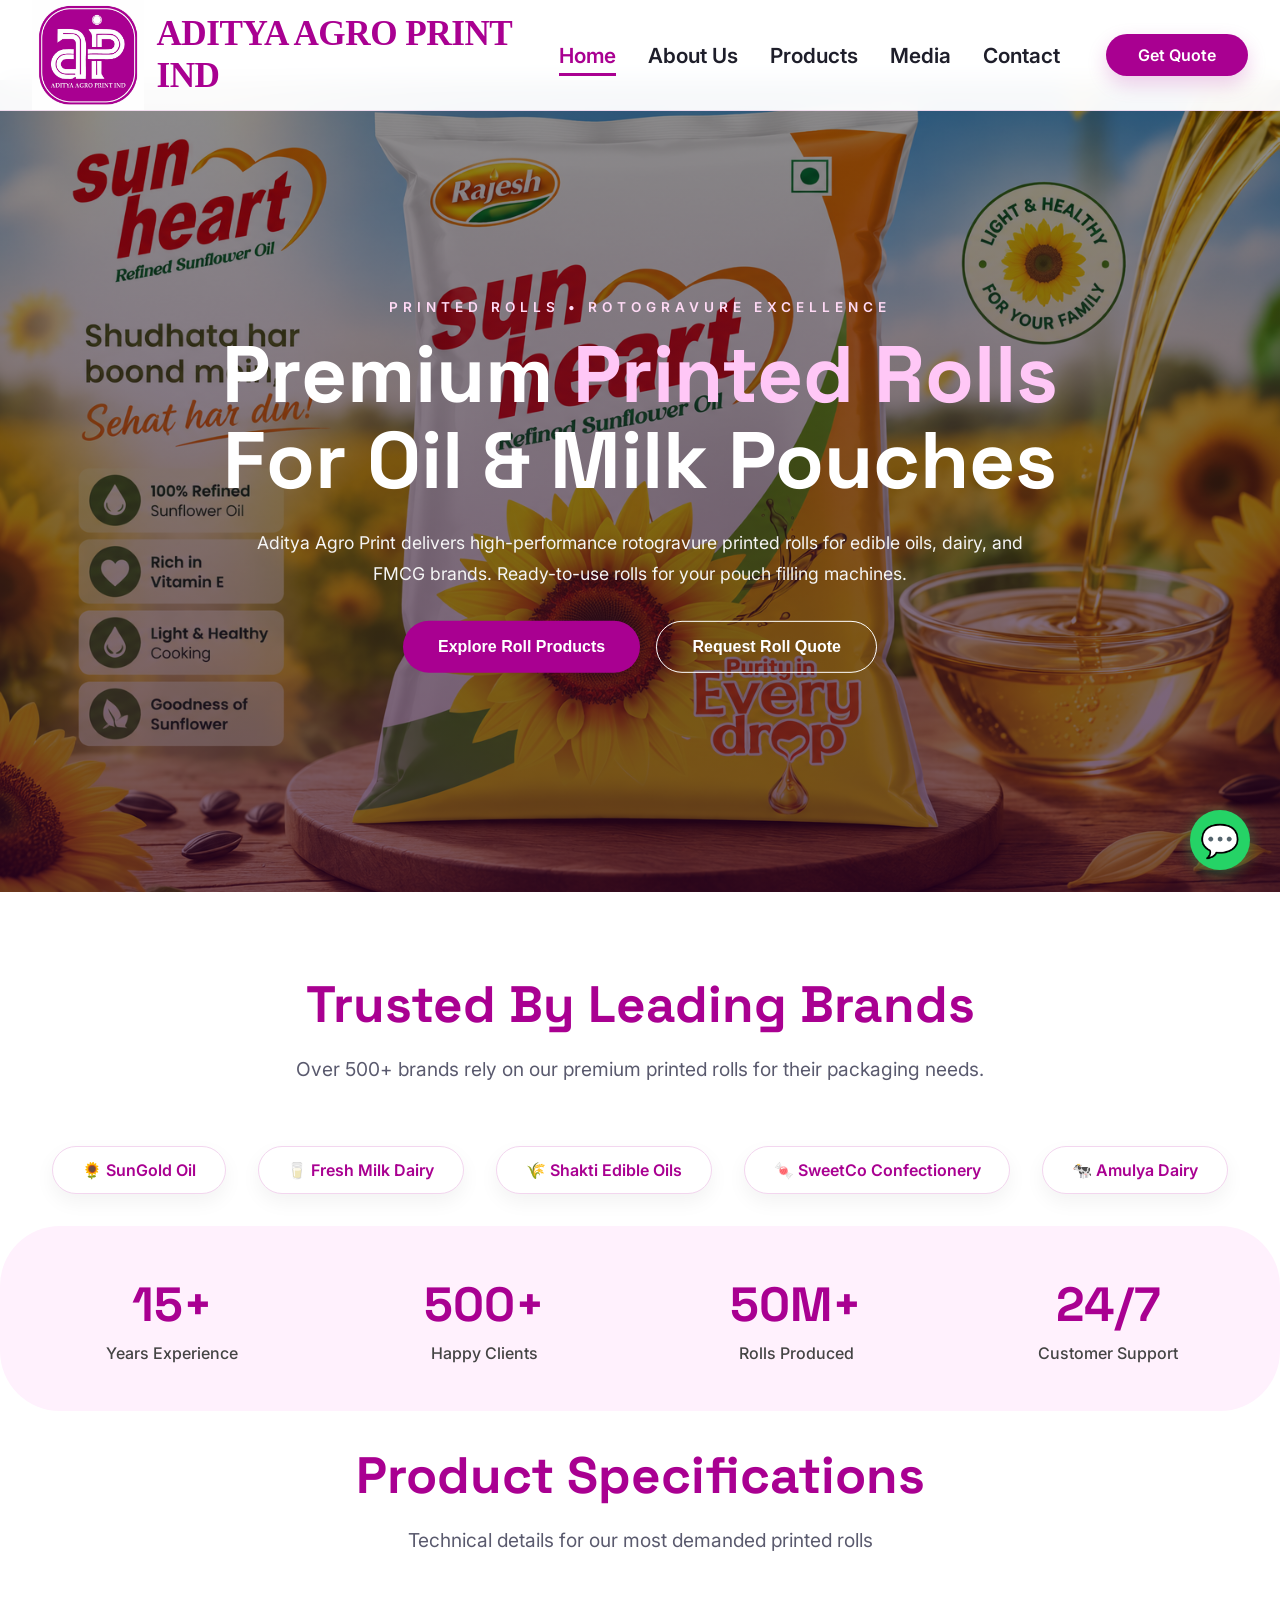
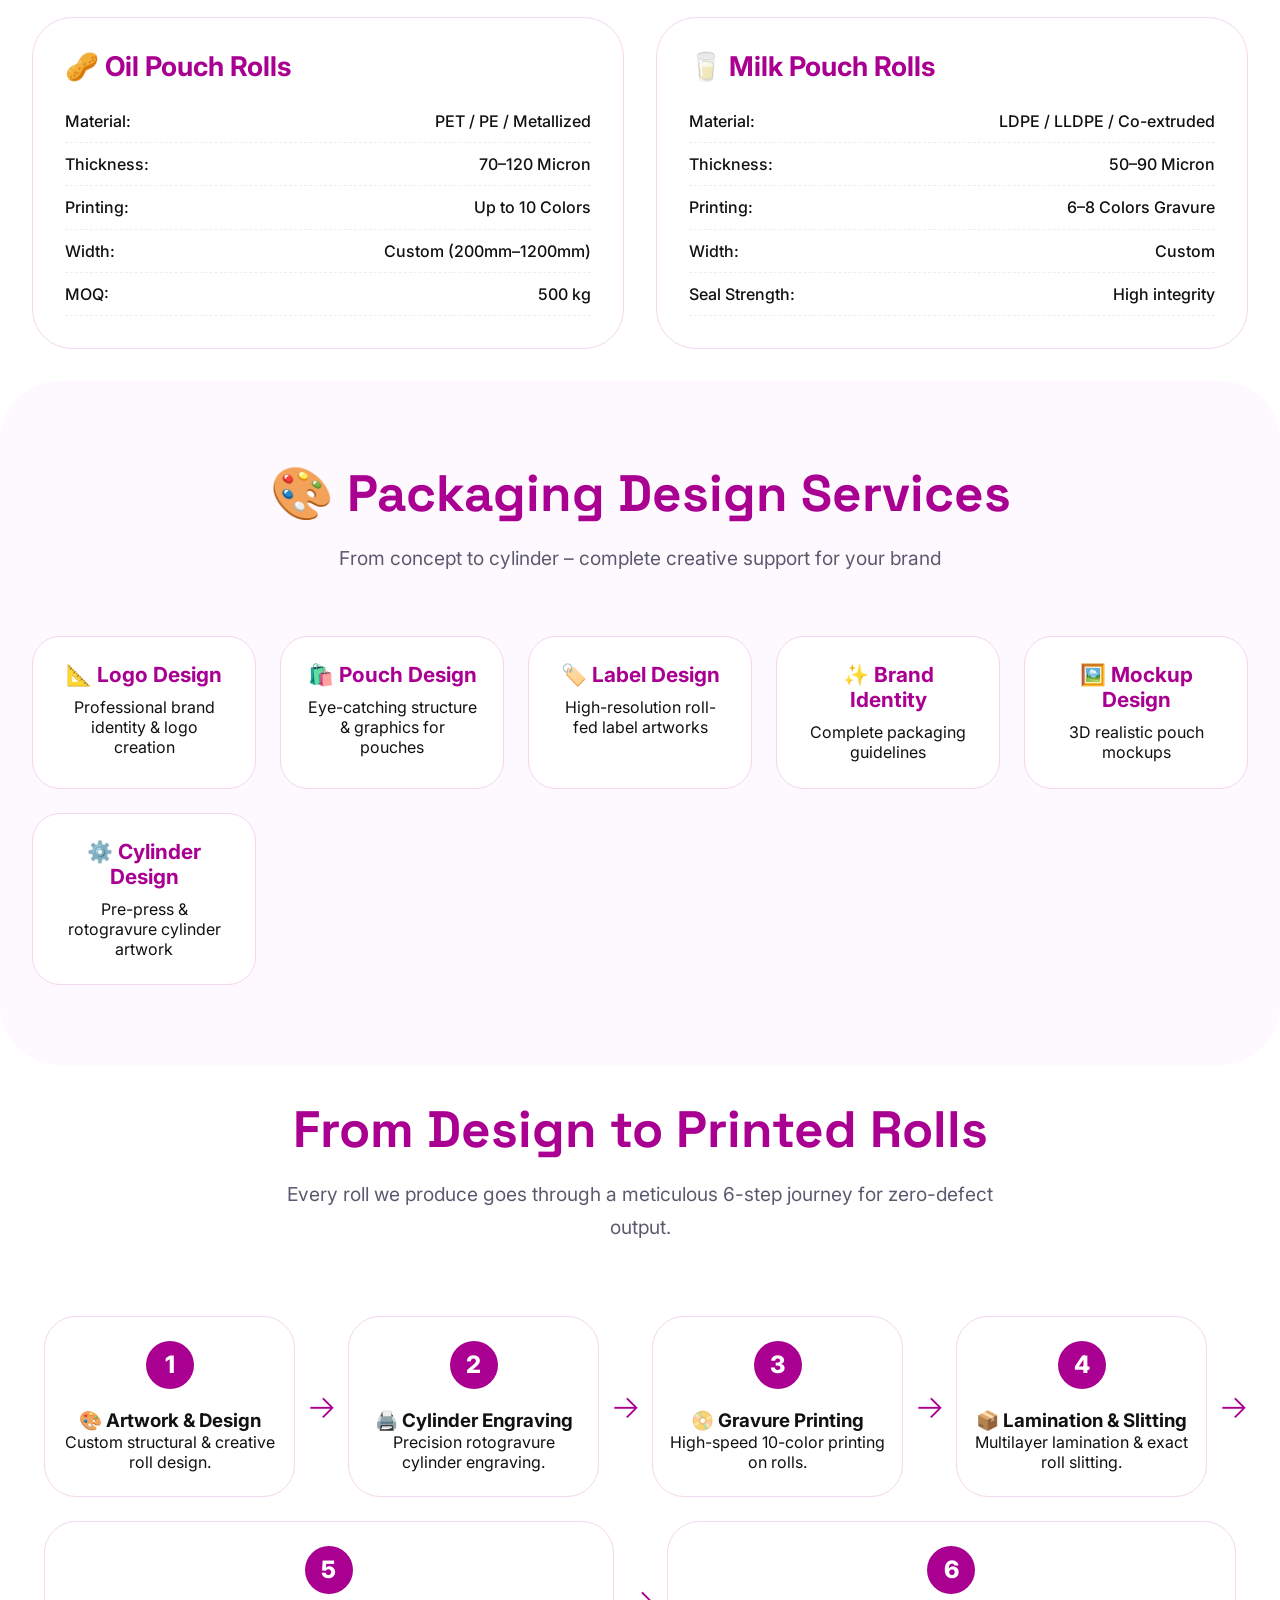
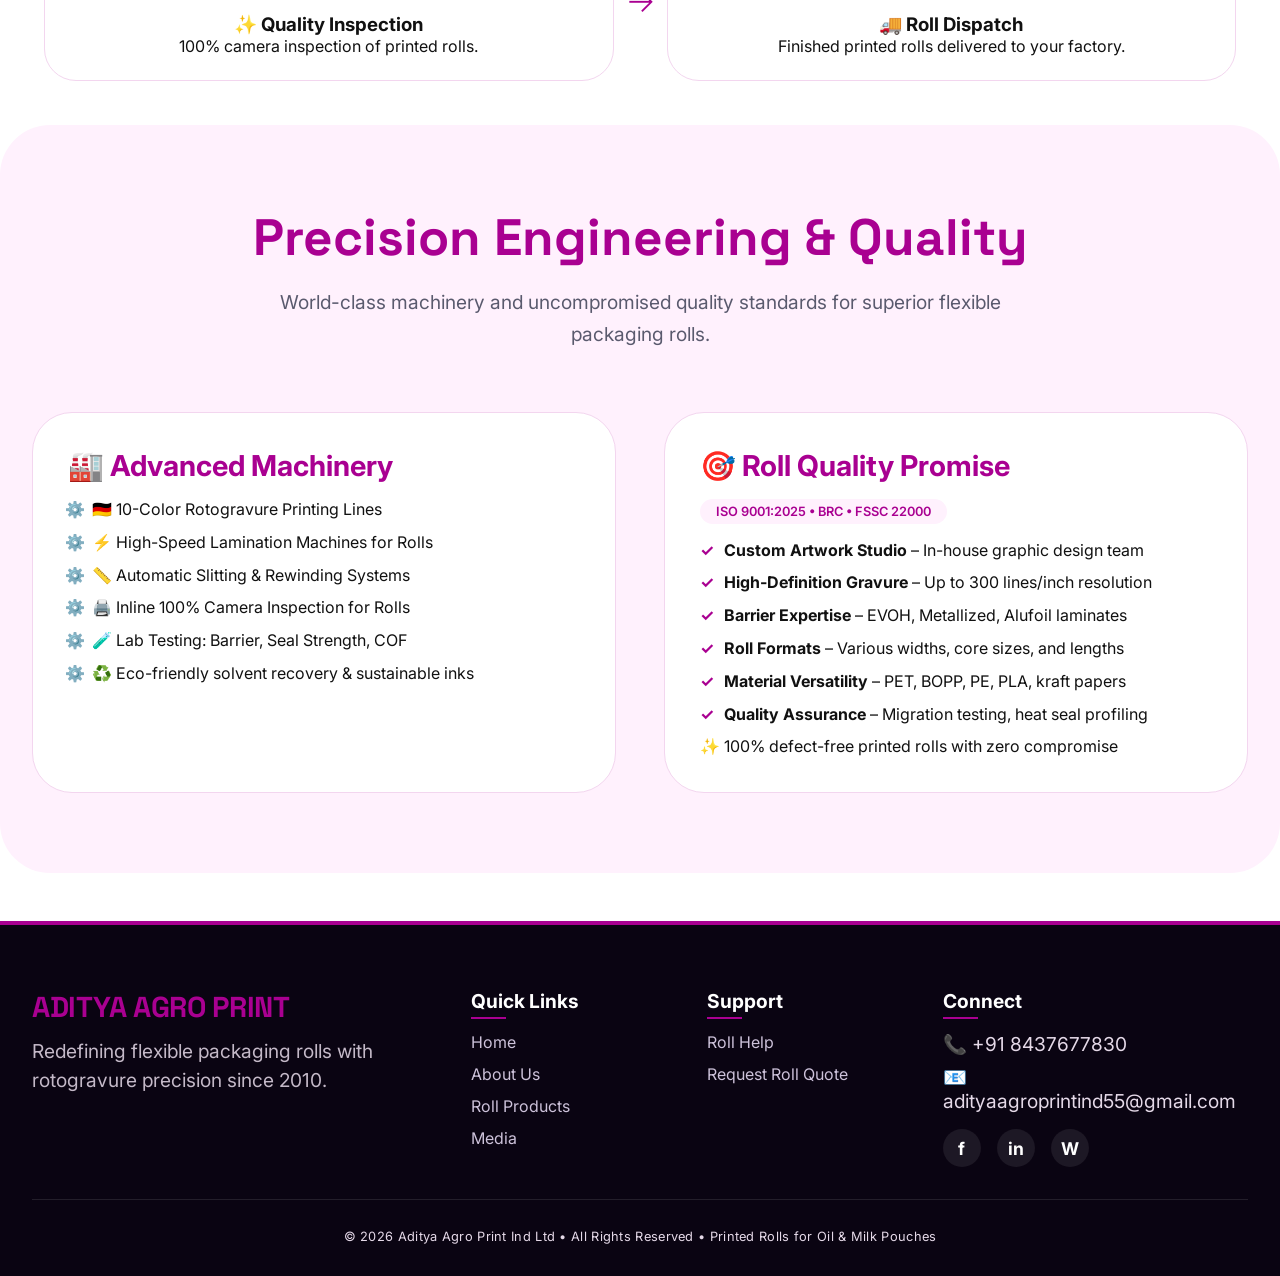
==== index.html @ 870d22ea "Add files via upload" ====
<!DOCTYPE html>
<html lang="en">

<head>
  <meta charset="UTF-8" />
  <meta name="viewport" content="width=device-width, initial-scale=1.0, viewport-fit=cover" />
  <meta name="description"
    content="Aditya Agro Print Ind Ltd – Premium rotogravure printed rolls for oil pouches, milk pouches, and FMCG packaging. ISO 9001:2025 certified." />
  <title>Aditya Agro Print Ind Ltd | Premium Flexible Packaging Rolls</title>

  <!-- Preconnect & Fonts -->
  <link rel="preconnect" href="https://fonts.googleapis.com" />
  <link rel="preconnect" href="https://fonts.gstatic.com" crossorigin />
  <link
    href="https://fonts.googleapis.com/css2?family=Inter:opsz,wght@14..32,300..700&family=Space+Grotesk:wght@400;500;600;700&family=Libre+Baskerville:ital@0;1&display=swap"
    rel="stylesheet" />
  <link rel="stylesheet" href="css/styles.css">
</head>

<body>
  <a href="#main-content" class="skip-link">Skip to main content</a>
   <!-- WhatsApp Floating Button -->
   <a href="https://wa.me/918437677830?text=Hello%20Aditya%20Agro%20Print%2C%20I%27m%20interested%20in%20your%20premium%20printed%20rolls.%20Please%20share%20more%20details."
   class="whatsapp-float" target="_blank" rel="noopener noreferrer" aria-label="Chat with us on WhatsApp">
   💬
    </a>

  <nav class="navbar">
    <div class="container nav-wrapper">
      <a href="#home" class="logo-wrapper" id="homeLogoBtn">
        <img class="logo-img" src="images/logo.jpeg" alt="Aditya Agro Print Logo"
          onerror="this.src='https://placehold.co/90x90?text=AAPI'">
        <span class="logo-text">ADITYA AGRO PRINT <br> IND</span>
      </a>
      <div class="nav-links" id="navLinks">
        <a href="#" data-page="home" class="nav-link-btn">Home</a>
        <a href="#" data-page="about" class="nav-link-btn">About Us</a>
        <a href="#" data-page="products" class="nav-link-btn">Products</a>
        <a href="#" data-page="media" class="nav-link-btn">Media</a>
        <a href="#" data-page="contact" class="nav-link-btn">Contact</a>
      </div>
      <a href="#" data-page="contact" class="nav-btn" id="contactNavBtn">Get Quote</a>
      <button class="menu-toggle" id="menuToggle" aria-label="Menu">☰</button>
    </div>
  </nav>

  <main id="main-content">
    <!-- HOME PAGE -->
    <div id="home-page" class="page active-page">
      <section class="hero">
        <div class="slides">
          <div class="slide active"
            style="background-image:url('images/home.png');">
          </div>
          <div class="slide"
            style="background-image:url('images/home1.png');">
          </div>
          <div class="slide"
            style="background-image:url('images/home2.png');">
          </div>
        </div>
        <div class="hero-content">
          <div class="hero-tag">Printed Rolls • Rotogravure Excellence</div>
          <h1 class="hero-title">Premium <span>Printed Rolls</span><br> For Oil & Milk Pouches</h1>
          <p class="hero-desc">Aditya Agro Print delivers high-performance rotogravure printed rolls for
            edible oils, dairy, and FMCG brands. Ready-to-use rolls for your pouch filling machines.</p>
          <div class="hero-buttons">
            <button class="btn-primary" data-page-nav="products">Explore Roll Products</button>
            <button class="btn-secondary" data-page-nav="contact">Request Roll Quote</button>
          </div>
        </div>
        <div class="hero-scroll" data-page-nav="process-section">Scroll ↓</div>
      </section>

      <section class="container">
        <h2 class="section-title">Trusted By Leading Brands</h2>
        <p class="section-desc">Over 500+ brands rely on our premium printed rolls for their packaging needs.
        </p>
        <div class="client-logos-grid">
          <div class="client-logo-item">🌻 SunGold Oil</div>
          <div class="client-logo-item">🥛 Fresh Milk Dairy</div>
          <div class="client-logo-item">🌾 Shakti Edible Oils</div>
          <div class="client-logo-item">🍬 SweetCo Confectionery</div>
          <div class="client-logo-item">🐄 Amulya Dairy</div>
        </div>
      </section>

      <section class="container1 stats-section">
        <div class="stats-grid">
          <div>
            <div class="stat-number">15+</div>
            <div class="stat-label">Years Experience</div>
          </div>
          <div>
            <div class="stat-number">500+</div>
            <div class="stat-label">Happy Clients</div>
          </div>
          <div>
            <div class="stat-number">50M+</div>
            <div class="stat-label">Rolls Produced</div>
          </div>
          <div>
            <div class="stat-number">24/7</div>
            <div class="stat-label">Customer Support</div>
          </div>
        </div>
      </section>

      <section class="container1">
        <h2 class="section-title">Product Specifications</h2>
        <p class="section-desc">Technical details for our most demanded printed rolls</p>
        <div class="spec-grid">
          <div class="spec-card">
            <h3>🥜 Oil Pouch Rolls</h3>
            <ul class="spec-list">
              <li><span>Material:</span><span>PET / PE / Metallized</span></li>
              <li><span>Thickness:</span><span>70–120 Micron</span></li>
              <li><span>Printing:</span><span>Up to 10 Colors</span></li>
              <li><span>Width:</span><span>Custom (200mm–1200mm)</span></li>
              <li><span>MOQ:</span><span>500 kg</span></li>
            </ul>
          </div>
          <div class="spec-card">
            <h3>🥛 Milk Pouch Rolls</h3>
            <ul class="spec-list">
              <li><span>Material:</span><span>LDPE / LLDPE / Co-extruded</span></li>
              <li><span>Thickness:</span><span>50–90 Micron</span></li>
              <li><span>Printing:</span><span>6–8 Colors Gravure</span></li>
              <li><span>Width:</span><span>Custom</span></li>
              <li><span>Seal Strength:</span><span>High integrity</span></li>
            </ul>
          </div>
        </div>
      </section>

      <section style="background: #fef9ff; margin-top: 1rem; border-radius: 60px;">
        <div class="container">
          <h2 class="section-title">🎨 Packaging Design Services</h2>
          <p class="section-desc">From concept to cylinder – complete creative support for your brand</p>
          <div class="design-services-grid">
            <div class="design-card">
              <h4>📐 Logo Design</h4>
              <p>Professional brand identity & logo creation</p>
            </div>
            <div class="design-card">
              <h4>🛍️ Pouch Design</h4>
              <p>Eye-catching structure & graphics for pouches</p>
            </div>
            <div class="design-card">
              <h4>🏷️ Label Design</h4>
              <p>High-resolution roll-fed label artworks</p>
            </div>
            <div class="design-card">
              <h4>✨ Brand Identity</h4>
              <p>Complete packaging guidelines</p>
            </div>
            <div class="design-card">
              <h4>🖼️ Mockup Design</h4>
              <p>3D realistic pouch mockups</p>
            </div>
            <div class="design-card">
              <h4>⚙️ Cylinder Design</h4>
              <p>Pre-press & rotogravure cylinder artwork</p>
            </div>
          </div>
        </div>
      </section>

      <section id="process-section" class="process container1">
        <h2 class="section-title">From Design to Printed Rolls</h2>
        <p class="section-desc">Every roll we produce goes through a meticulous 6-step journey for zero-defect
          output.</p>
        <div class="process-timeline">
          <div class="process-step">
            <div class="step-number">1</div>
            <h3>🎨 Artwork & Design</h3>
            <p>Custom structural & creative roll design.</p>
          </div>
          <div class="connector">→</div>
          <div class="process-step">
            <div class="step-number">2</div>
            <h3>🖨️ Cylinder Engraving</h3>
            <p>Precision rotogravure cylinder engraving.</p>
          </div>
          <div class="connector">→</div>
          <div class="process-step">
            <div class="step-number">3</div>
            <h3>📀 Gravure Printing</h3>
            <p>High-speed 10-color printing on rolls.</p>
          </div>
          <div class="connector">→</div>
          <div class="process-step">
            <div class="step-number">4</div>
            <h3>📦 Lamination & Slitting</h3>
            <p>Multilayer lamination & exact roll slitting.</p>
          </div>
          <div class="connector">→</div>
          <div class="process-step">
            <div class="step-number">5</div>
            <h3>✨ Quality Inspection</h3>
            <p>100% camera inspection of printed rolls.</p>
          </div>
          <div class="connector">→</div>
          <div class="process-step">
            <div class="step-number">6</div>
            <h3>🚚 Roll Dispatch</h3>
            <p>Finished printed rolls delivered to your factory.</p>
          </div>
        </div>
      </section>

      <section class="machinery-quality">
        <div class="container">
          <h2 class="section-title">Precision Engineering & Quality</h2>
          <p class="section-desc">World-class machinery and uncompromised quality standards for superior
            flexible packaging rolls.</p>
          <div class="two-col-grid">
            <div class="info-card">
              <h3>🏭 Advanced Machinery</h3>
              <ul class="machinery-list">
                <li>🇩🇪 10-Color Rotogravure Printing Lines</li>
                <li>⚡ High-Speed Lamination Machines for Rolls</li>
                <li>📏 Automatic Slitting & Rewinding Systems</li>
                <li>🖨️ Inline 100% Camera Inspection for Rolls</li>
                <li>🧪 Lab Testing: Barrier, Seal Strength, COF</li>
                <li>♻️ Eco-friendly solvent recovery & sustainable inks</li>
              </ul>
            </div>
            <div class="info-card">
              <h3>🎯 Roll Quality Promise</h3>
              <div class="quality-badge">ISO 9001:2025 • BRC • FSSC 22000</div>
              <ul class="feature-list">
                <li><strong>Custom Artwork Studio</strong> – In-house graphic design team</li>
                <li><strong>High-Definition Gravure</strong> – Up to 300 lines/inch resolution</li>
                <li><strong>Barrier Expertise</strong> – EVOH, Metallized, Alufoil laminates</li>
                <li><strong>Roll Formats</strong> – Various widths, core sizes, and lengths</li>
                <li><strong>Material Versatility</strong> – PET, BOPP, PE, PLA, kraft papers</li>
                <li><strong>Quality Assurance</strong> – Migration testing, heat seal profiling</li>
              </ul>
              <p>✨ 100% defect-free printed rolls with zero compromise</p>
            </div>
          </div>
        </div>
      </section>
    </div>

    <!-- ABOUT PAGE -->
    <div id="about-page" class="page">
      <div class="container" style="padding-top: 140px;">
        <h2 class="section-title">About Us</h2>
        <p class="section-desc">Crafting high-performance printed packaging rolls for modern brands since 2010.
        </p>
        <div class="about-page-grid">
          <div class="about-image"><img
              src="https://images.unsplash.com/photo-1517048676732-d65bc937f952?q=80&w=1200&auto=format&fit=crop"
              alt="Manufacturing Team" loading="lazy"></div>
          <div class="about-content">
            <h3>Premium Printed Rolls Manufacturer</h3>
            <p>Aditya Agro Print Ind Ltd specializes in advanced flexible packaging rolls, premium
              rotogravure printing for edible oil pouches, dairy packaging rolls, and multilayer laminates
              delivered as rolls.</p>
            <p>Our packaging rolls combine visual shelf impact with technical durability, helping brands
              improve customer trust and filling efficiency.</p>
            <p>With state-of-the-art infrastructure and dedicated R&D, we ensure each printed roll meets
              international quality standards for your pouch machines. We are ISO 9001:2025 certified and
              committed to sustainable manufacturing practices.</p>
            <p>📍 Head Office: M.No.2205, Ward No.02, Bamnoli, Sangli, Tal. Miraj, Dist. Sangli</p>
            <p>📞 +91 8437677830</p>
          </div>
        </div>
      </div>
    </div>

    <!-- PRODUCTS PAGE -->
    <div id="products-page" class="page">
      <div class="container" style="padding-top: 140px;">
        <h2 class="section-title">Our Printed Roll Products</h2>
        <p class="section-desc">High-quality engineered printed rolls for oil pouch, milk pouch, and FMCG
          packaging.</p>
        <div class="product-grid">
          <div class="product-card"><img
              src="images/oil8.jpeg"
              alt="Oil Pouch Rolls">
            <div class="product-content">
              <div class="roll-badge">Printed Rolls</div>
              <h3>Oil Pouch Rolls</h3>
              <p>High-barrier rotogravure printed rolls for edible oil packaging. Ready for your filling
                line.</p>
            </div>
          </div>
          <div class="product-card"><img
              src="images/milk1.jpeg"
              alt="Milk Pouch Rolls">
            <div class="product-content">
              <div class="roll-badge">Printed Rolls</div>
              <h3>Milk Pouch Rolls</h3>
              <p>Hygienic dairy laminate rolls with superior seal strength for milk & buttermilk.</p>
            </div>
          </div>
          <div class="product-card"><img
              src="images/amrakhand.jpeg"
              alt="Stand-Up Pouch Rolls">
            <div class="product-content">
              <div class="roll-badge">Printed Rolls</div>
              <h3>Stand-Up Pouch Rolls</h3>
              <p>Premium ready-to-fill stand-up pouch film rolls for premium brands.</p>
            </div>
          </div>
          <div class="product-card"><img
              src="images/basundi.jpeg"
              alt="Custom Rolls">
            <div class="product-content">
              <div class="roll-badge">Custom Rolls</div>
              <h3>Custom Printed Rolls</h3>
              <p>High-resolution rotogravure rolls with vibrant finishing. Any size, any laminate.</p>
            </div>
          </div>
        </div>
        <div style="margin-top: 4rem;">
          <h2 class="section-title" style="font-size:2rem;">Supports for Roll Buyers</h2>
          <div class="support-grid">
            <div class="support-card">
              <h3>📦 Roll Consultation</h3>
              <p>Expert guidance on roll materials, barrier systems & filling compatibility.</p>
            </div>
            <div class="support-card">
              <h3>⚙️ Technical Assistance</h3>
              <p>Production optimization, seal performance & pouch machine integration support.</p>
            </div>
            <div class="support-card">
              <h3>🤝 Customer Support</h3>
              <p>24/7 dedicated team for urgent roll requirements and repeat orders.</p>
            </div>
          </div>
        </div>
      </div>
    </div>

    <!-- MEDIA PAGE -->
    <div id="media-page" class="page">
      <div class="container" style="padding-top: 140px;">
        <h2 class="section-title">Media & Gallery</h2>
        <p class="section-desc">Our roll printing innovation, design and manufacturing excellence.</p>
        <div class="media-grid">
          <div class="media-card"><img
              src="images/amrakhand.jpeg"
              alt="Roll Printing">
            <div class="media-content">
              <h3>Roll Printing Innovation</h3>
              <p>Advanced rotogravure systems for high-speed roll production.</p>
            </div>
          </div>
          <div class="media-card"><img
              src="images/basundi.jpeg"
              alt="Design Studio">
            <div class="media-content">
              <h3>Creative Roll Design</h3>
              <p>Visual branding for pouches that stands out on shelves.</p>
            </div>
          </div>
          <div class="media-card"><img
              src="images/oil3.jpeg"
              alt="Manufacturing">
            <div class="media-content">
              <h3>Modern Roll Manufacturing</h3>
              <p>Precision-driven consistent quality across every roll.</p>
            </div>
          </div>
        </div>
      </div>
    </div>

    <!-- CONTACT PAGE -->
    <div id="contact-page" class="page">
      <div class="container" style="padding-top: 140px;">
        <h2 class="section-title">Request Roll Quote</h2>
        <p class="section-desc">Tell us your roll requirements and we'll deliver premium printed rolls.</p>
        <div class="contact-wrapper">
          <div class="contact-info">
            <h3>Get In Touch</h3>
            <p>📍 M.No.2205, Ward No.02, Bamnoli, Sangli, Tal. Miraj, Dist. Sangli</p>
            <p>📧 adityaagroprintind55@gmail.com</p>
            <p>📞 +91 8437677830</p>
            <p>Premium Printed Rolls • Rotogravure Printing • Roll to Roll Solutions</p>
            <p>🌟 ISO 9001:2025 Certified | 15+ Years Excellence</p>
          </div>
          <form class="contact-form" id="contactForm">
            <div class="form-group"><label>Your Name</label><input type="text" id="nameInput"
                placeholder="Enter your name"></div>
            <div class="form-group"><label>Email Address</label><input type="email" id="emailInput"
                placeholder="Enter your email"></div>
            <div class="form-group"><label>Your Roll Requirements</label><textarea rows="4" id="msgInput"
                placeholder="Tell us about your roll requirements: size, material, quantity, number of colors, etc."></textarea>
            </div><button class="submit-btn" type="submit">Send Roll Enquiry</button>
            <p id="formFeedback" style="font-size:0.8rem; margin-top:0.8rem; text-align:center;"></p>
          </form>
        </div>
        <div class="map-container"><iframe
            src="https://www.google.com/maps/embed?pb=!1m17!1m12!1m3!1d3817.9475289819425!2d74.62080007515344!3d16.87848998392453!2m3!1f0!2f0!3f0!3m2!1i1024!2i768!4f13.1!3m2!1m1!2zMTbCsDUyJzQyLjYiTiA3NMKwMzcnMjQuMiJF!5e0!3m2!1sen!2sin!4v1779615607888!5m2!1sen!2sin"
            loading="lazy" title="Location map"></iframe></div>
      </div>
    </div>
  </main>

  <footer class="enhanced-footer">
    <div class="container">
      <div class="footer-grid">
        <div class="footer-brand">
          <div class="logo-footer">ADITYA AGRO PRINT</div>
          <p>Redefining flexible packaging rolls with rotogravure precision since 2010.</p>
        </div>
        <div class="footer-links">
          <h4>Quick Links</h4><button data-page="home">Home</button><button data-page="about">About
            Us</button><button data-page="products">Roll Products</button><button data-page="media">Media</button>
        </div>
        <div class="footer-support">
          <h4>Support</h4><button data-page="products">Roll Help</button><button data-page="contact">Request
            Roll Quote</button>
        </div>
        <div class="footer-social">
          <h4>Connect</h4>
          <p>📞 +91 8437677830</p>
          <p>📧 adityaagroprintind55@gmail.com</p>
          <div class="social-icons"><a href="#" aria-label="Facebook">f</a><a href="#" aria-label="LinkedIn">in</a><a
              href="#" aria-label="WhatsApp">W</a></div>
        </div>
      </div>
      <div class="copyright">© 2026 Aditya Agro Print Ind Ltd • All Rights Reserved • Printed Rolls for Oil &amp;
        Milk Pouches</div>
    </div>
  </footer>

  <script>
    (function () {
      const pages = { home: document.getElementById('home-page'), about: document.getElementById('about-page'), products: document.getElementById('products-page'), media: document.getElementById('media-page'), contact: document.getElementById('contact-page') };
      function showPage(pageId) { Object.keys(pages).forEach(id => pages[id].classList.remove('active-page')); if (pages[pageId]) pages[pageId].classList.add('active-page'); window.scrollTo({ top: 0, behavior: 'smooth' }); document.querySelectorAll('.nav-links a, .nav-links .nav-link-btn').forEach(btn => { const val = btn.getAttribute('data-page'); if (val === pageId) btn.classList.add('active'); else btn.classList.remove('active'); }); }
      document.querySelectorAll('[data-page]').forEach(el => { el.addEventListener('click', (e) => { e.preventDefault(); const page = el.getAttribute('data-page'); if (page && pages[page]) showPage(page); }); });
      document.querySelectorAll('[data-page-nav]').forEach(el => { el.addEventListener('click', () => { const page = el.getAttribute('data-page-nav'); if (page && pages[page]) showPage(page); else if (page === 'process-section') document.getElementById('process-section')?.scrollIntoView({ behavior: 'smooth' }); }); });
      document.getElementById('homeLogoBtn')?.addEventListener('click', (e) => { e.preventDefault(); showPage('home'); });
      document.getElementById('contactNavBtn')?.addEventListener('click', (e) => { e.preventDefault(); showPage('contact'); });
      const toggle = document.getElementById('menuToggle'); const navLinksDiv = document.getElementById('navLinks');
      if (toggle && navLinksDiv) { toggle.addEventListener('click', () => navLinksDiv.classList.toggle('active')); navLinksDiv.querySelectorAll('a, .nav-link-btn').forEach(btn => btn.addEventListener('click', () => navLinksDiv.classList.remove('active'))); }
      window.addEventListener('scroll', () => document.querySelector('.navbar')?.classList.toggle('scrolled', window.scrollY > 50));
      let sliderInterval; function startSlider() { const slides = document.querySelectorAll('#home-page .slide'); if (!slides.length) return; let current = 0; if (sliderInterval) clearInterval(sliderInterval); sliderInterval = setInterval(() => { if (!pages.home.classList.contains('active-page')) return; slides[current].classList.remove('active'); current = (current + 1) % slides.length; slides[current].classList.add('active'); }, 4500); }
      const homeObserver = new MutationObserver((mutations) => { mutations.forEach(m => { if (m.attributeName === 'class' && pages.home.classList.contains('active-page')) startSlider(); }); }); homeObserver.observe(pages.home, { attributes: true }); if (pages.home.classList.contains('active-page')) startSlider();
      const form = document.getElementById('contactForm'); if (form) { form.addEventListener('submit', (e) => { e.preventDefault(); const name = document.getElementById('nameInput')?.value.trim(); const email = document.getElementById('emailInput')?.value.trim(); const msg = document.getElementById('msgInput')?.value.trim(); const feedback = document.getElementById('formFeedback'); if (!name || !email || !msg) { feedback.innerText = "❌ Please fill all fields with your roll requirements."; setTimeout(() => feedback.innerText = "", 2500); return; } if (!email.includes('@') || !email.includes('.')) { feedback.innerText = "⚠️ Enter valid email."; setTimeout(() => feedback.innerText = "", 2500); return; } feedback.innerText = "✅ Thank you! Our roll experts will reach out with quote soon."; feedback.style.color = "#006633"; form.reset(); setTimeout(() => feedback.innerText = "", 3500); }); }
      document.querySelectorAll(`[data-page="home"]`).forEach(el => el.classList.add('active'));
    })();
  </script>
</body>

</html>
---- css/styles.css ----
/* ---------- RESET & GLOBAL ---------- */
* {
  margin: 0;
  padding: 0;
  box-sizing: border-box;
}

body {
  font-family: 'Inter', sans-serif;
  background: #ffffff;
  color: #111111;
  overflow-x: hidden;
  scroll-behavior: smooth;
}

:root {
  --primary: #A90091;
  --primary-dark: #770064;
  --primary-light: #FFF1FD;
  --white: #ffffff;
  --black: #111111;
  --gray: #666666;
  --border: #F3D6EF;
  --footer-bg: #0a0412;
  --footer-text: #e5d9e8;
  --shadow-sm: 0 8px 20px rgba(0, 0, 0, 0.05);
  --shadow-md: 0 20px 35px rgba(169, 0, 145, 0.12);
  --transition: all 0.3s cubic-bezier(0.2, 0.9, 0.4, 1.1);
  --whatsapp-green: #25D366;
}

.container {
  width: 100%;
  max-width: 1300px;
  margin: 0 auto;
  padding: 0 2rem;
}

.container1{
  width: 100%;
  max-width: 1300px;
  margin: 2rem auto;
  padding: 0 2rem;
}

/* skip link */
.skip-link {
  position: absolute;
  top: -40px;
  left: 0;
  background: var(--primary);
  color: white;
  padding: 8px 16px;
  text-decoration: none;
  z-index: 1000;
  font-weight: 600;
  border-radius: 0 0 8px 0;
}

.skip-link:focus {
  top: 0;
}

 /* ========== WHATSAPP BUTTON ========== */
 .whatsapp-float {
  position: fixed;
  bottom: 30px;
  right: 30px;
  z-index: 1000;
  background-color: var(--whatsapp-green);
  color: white;
  border-radius: 50%;
  width: 60px;
  height: 60px;
  display: flex;
  align-items: center;
  justify-content: center;
  font-size: 2rem;
  box-shadow: 0 4px 15px rgba(37, 211, 102, 0.4);
  transition: var(--transition);
  text-decoration: none;
  cursor: pointer;
  border: none;
  animation: pulse 2s infinite;
}

.whatsapp-float:hover {
  transform: scale(1.1);
  background-color: #20b859;
  box-shadow: 0 8px 25px rgba(37, 211, 102, 0.5);
}

@keyframes pulse {
  0% {
      box-shadow: 0 0 0 0 rgba(37, 211, 102, 0.5);
  }

  70% {
      box-shadow: 0 0 0 15px rgba(37, 211, 102, 0);
  }

  100% {
      box-shadow: 0 0 0 0 rgba(37, 211, 102, 0);
  }
}

/* ========== NAVBAR ========== */
.navbar {
  width: 100%;
  position: fixed;
  top: 0;
  left: 0;
  z-index: 999;
  background: rgba(255, 255, 255, 0.96);
  backdrop-filter: blur(12px);
  border-bottom: 1px solid rgba(169, 0, 145, 0.12);
  transition: var(--transition);
}

.navbar.scrolled {
  background: rgba(255, 255, 255, 0.98);
  box-shadow: var(--shadow-sm);
}

.nav-wrapper {
  height: 110px;
  display: flex;
  justify-content: space-between;
  align-items: center;
}

.logo-wrapper {
  display: flex;
  align-items: center;
  gap: 0.75rem;
  text-decoration: none;
  cursor: pointer;
}

.logo-img {
  height: 110px;
  width: auto;
  display: block;
  object-fit: contain;
}

.logo-text {
  font-size: 2.2rem;
  font-weight: 700;
  color: var(--primary);
  letter-spacing: -0.5px;
  line-height: 1.2;
  font-family: "Playfair Display", serif;
  font-optical-sizing: auto;
  /* font-weight: <weight>; */
  font-style: normal;
}

.nav-links {
  display: flex;
  align-items: center;
  gap: 2rem;
}

.nav-links a,
.nav-links .nav-link-btn {
  background: none;
  border: none;
  font-size: 1.3rem;
  font-weight: 600;
  color: #1e1e2a;
  cursor: pointer;
  font-family: 'Inter', sans-serif;
  transition: 0.25s;
  padding: 0.5rem 0;
  text-decoration: none;
  display: inline-block;
  position: relative;
}

.nav-links a::after,
.nav-links .nav-link-btn::after {
  content: '';
  position: absolute;
  bottom: 0;
  left: 0;
  width: 0;
  height: 2.5px;
  background: var(--primary);
  transition: 0.3s ease;
}

.nav-links a:hover::after,
.nav-links .nav-link-btn:hover::after,
.nav-links a.active::after,
.nav-links .nav-link-btn.active::after {
  width: 100%;
}

.nav-links a.active,
.nav-links .nav-link-btn.active {
  color: var(--primary);
}

.nav-btn {
  background: var(--primary);
  color: white;
  padding: 0.7rem 2rem;
  border-radius: 50px;
  text-decoration: none;
  font-weight: 600;
  transition: var(--transition);
  box-shadow: 0 8px 20px rgba(169, 0, 145, 0.2);
  white-space: nowrap;
  font-size: 1rem;
  border: none;
  cursor: pointer;
  display: inline-block;
}

.nav-btn:hover {
  background: var(--primary-dark);
  transform: translateY(-2px);
  box-shadow: 0 12px 24px rgba(169, 0, 145, 0.3);
}

.menu-toggle {
  display: none;
  font-size: 1.8rem;
  background: none;
  border: none;
  color: var(--primary);
  cursor: pointer;
  padding: 0.5rem;
}

@media (max-width: 900px) {
  .nav-wrapper {
      height: 80px;
  }

  .logo-img {
      height: 55px;
  }

  .logo-text {
      font-size: 1rem;
  }

  .nav-links {
      display: none;
      flex-direction: column;
      position: absolute;
      top: 80px;
      left: 0;
      width: 100%;
      background: white;
      padding: 1.5rem;
      gap: 1.2rem;
      box-shadow: 0 20px 30px rgba(0, 0, 0, 0.1);
      border-bottom: 1px solid var(--border);
      z-index: 998;
  }

  .nav-links.active {
      display: flex;
  }

  .menu-toggle {
      display: block;
  }

  .nav-links a::after {
      display: none;
  }
}

/* ========== PAGE SYSTEM ========== */
.page {
  display: none;
  animation: fadeIn 0.5s ease;
}

.page.active-page {
  display: block;
}

@keyframes fadeIn {
  from {
      opacity: 0;
      transform: translateY(15px);
  }

  to {
      opacity: 1;
      transform: translateY(0);
  }
}

/* ========== HERO ========== */
.hero {
  width: 100%;
  height: 108vh;
  position: relative;
  overflow: hidden;
  margin-top: 0;
}

.slides {
  width: 100%;
  height: 100%;
  position: relative;
}

.slide {
  position: absolute;
  width: 100%;
  height: 100%;
  top: 0;
  left: 0;
  background-size: cover;
  background-position: center;
  opacity: 0;
  transition: 1.2s ease-in-out;
}

.slide.active {
  opacity: 1;
}

.slide::before {
  content: "";
  position: absolute;
  inset: 0;
  background: linear-gradient(rgba(0, 0, 0, 0.45), rgba(45, 0, 40, 0.65));
}

.hero-content {
  position: absolute;
  top: 50%;
  left: 50%;
  transform: translate(-50%, -50%);
  z-index: 10;
  width: 90%;
  max-width: 950px;
  text-align: center;
  color: white;
}

.hero-tag {
  font-size: 0.85rem;
  letter-spacing: 5px;
  text-transform: uppercase;
  margin-bottom: 1rem;
  color: #FFDAF5;
  font-weight: 600;
}

.hero-title {
  font-family: 'Space Grotesk', sans-serif;
  font-size: 5rem;
  line-height: 1.08;
  font-weight: 700;
  margin-bottom: 1.5rem;
}

.hero-title span {
  color: #FFC7F6;
}

.hero-desc {
  font-size: 1.1rem;
  line-height: 1.75;
  max-width: 800px;
  margin: auto;
  margin-bottom: 2rem;
  color: #f5f5f5;
}

.hero-buttons {
  display: flex;
  justify-content: center;
  gap: 1rem;
  flex-wrap: wrap;
}

.btn-primary,
.btn-secondary {
  padding: 1rem 2.2rem;
  border-radius: 50px;
  font-weight: 700;
  transition: var(--transition);
  cursor: pointer;
  font-size: 1rem;
  border: none;
}

.btn-primary {
  background: var(--primary);
  color: white;
}

.btn-primary:hover {
  background: var(--primary-dark);
  transform: translateY(-3px);
}

.btn-secondary {
  border: 1.5px solid white;
  color: white;
  background: transparent;
}

.btn-secondary:hover {
  background: white;
  color: var(--primary);
  border-color: white;
}

.hero-scroll {
  position: absolute;
  bottom: 30px;
  left: 50%;
  transform: translateX(-50%);
  color: white;
  display: flex;
  flex-direction: column;
  align-items: center;
  gap: 8px;
  font-size: 12px;
  z-index: 10;
  opacity: 0.8;
  cursor: pointer;
}

@media (max-width: 750px) {
  .hero-title {
      font-size: 2.8rem;
  }

  .hero-desc {
      font-size: 1rem;
  }
}

/* ========== GENERAL SECTION ========== */
section {
  padding: 5rem 0;
}

.section-title {
  font-family: 'Space Grotesk', sans-serif;
  font-size: 3.2rem;
  color: var(--primary);
  text-align: center;
  margin-bottom: 1rem;
}

.section-desc {
  max-width: 750px;
  margin: auto;
  text-align: center;
  line-height: 1.7;
  font-size: 1.2rem;
  color: #5a5a6e;
  margin-bottom: 3.8rem;
}

/* Clients */
.client-logos-grid {
  display: flex;
  flex-wrap: wrap;
  justify-content: center;
  gap: 2rem;
  margin-top: 1rem;
}

.client-logo-item {
  background: white;
  padding: 0.8rem 1.8rem;
  border-radius: 50px;
  font-weight: 600;
  color: var(--primary);
  border: 1px solid var(--border);
  transition: var(--transition);
  box-shadow: var(--shadow-sm);
}

.client-logo-item:hover {
  border-color: var(--primary);
  transform: translateY(-3px);
  box-shadow: 0 12px 20px rgba(169, 0, 145, 0.1);
}

/* Stats */
.stats-section {
  background: var(--primary-light);
  border-radius: 60px;
  margin: 2rem auto;
  padding: 3rem 2rem;
}

.stats-grid {
  display: grid;
  grid-template-columns: repeat(4, 1fr);
  gap: 2rem;
  text-align: center;
}

.stat-number {
  font-size: 3rem;
  font-weight: 800;
  color: var(--primary);
  font-family: 'Space Grotesk', monospace;
}

.stat-label {
  font-weight: 500;
  color: #444;
  margin-top: 0.5rem;
}

@media (max-width: 800px) {
  .stats-grid {
      grid-template-columns: repeat(2, 1fr);
  }
}

/* Specifications */
.spec-grid {
  display: grid;
  grid-template-columns: repeat(2, 1fr);
  gap: 2rem;
}

.spec-card {
  background: white;
  border-radius: 40px;
  padding: 2rem;
  border: 1px solid var(--border);
  transition: var(--transition);
}

.spec-card:hover {
  transform: translateY(-6px);
  border-color: var(--primary);
}

.spec-card h3 {
  font-size: 1.7rem;
  color: var(--primary);
  margin-bottom: 1rem;
}

.spec-list {
  list-style: none;
}

.spec-list li {
  display: flex;
  justify-content: space-between;
  border-bottom: 1px dashed #eee;
  padding: 0.7rem 0;
  font-weight: 500;
}

/* Design services */
.design-services-grid {
  display: grid;
  grid-template-columns: repeat(auto-fit, minmax(220px, 1fr));
  gap: 1.5rem;
  margin-top: 2rem;
}

.design-card {
  background: white;
  border-radius: 28px;
  padding: 1.6rem;
  text-align: center;
  border: 1px solid var(--border);
  transition: var(--transition);
}

.design-card:hover {
  transform: translateY(-8px);
  box-shadow: var(--shadow-md);
}

.design-card h4 {
  font-size: 1.3rem;
  color: var(--primary);
  margin-bottom: 0.6rem;
}

/* Process */
.process-timeline {
  display: flex;
  flex-wrap: wrap;
  justify-content: space-between;
  margin-top: 2rem;
}

.process-step {
  flex: 1;
  min-width: 200px;
  text-align: center;
  padding: 1.5rem 1rem;
  background: white;
  border-radius: 32px;
  margin: 0.75rem;
  transition: var(--transition);
  border: 1px solid var(--border);
}

.process-step:hover {
  transform: translateY(-8px);
  border-color: var(--primary);
  box-shadow: var(--shadow-md);
}

.step-number {
  background: var(--primary);
  color: white;
  width: 48px;
  height: 48px;
  line-height: 48px;
  font-size: 1.5rem;
  font-weight: 800;
  border-radius: 60px;
  display: inline-flex;
  align-items: center;
  justify-content: center;
  margin-bottom: 1.2rem;
}

.connector {
  font-size: 2rem;
  color: var(--primary);
  display: flex;
  align-items: center;
  justify-content: center;
  font-weight: 300;
}

@media (max-width: 680px) {
  .connector {
      display: none;
  }

  .process-timeline {
      flex-direction: column;
  }

  .section-title {
      font-size: 2.2rem;
  }

  .spec-grid {
      grid-template-columns: 1fr;
  }
}

/* Machinery */
.machinery-quality {
  background: var(--primary-light);
  border-radius: 50px;
  margin: 2rem 0;
}

.two-col-grid {
  display: grid;
  grid-template-columns: 1fr 1fr;
  gap: 3rem;
  margin-top: 2rem;
}

.info-card {
  background: white;
  border-radius: 40px;
  padding: 2.2rem;
  border: 1px solid var(--border);
  height: 100%;
  transition: var(--transition);
}

.info-card:hover {
  transform: translateY(-6px);
  box-shadow: var(--shadow-md);
}

.info-card h3 {
  font-size: 1.8rem;
  color: var(--primary);
  margin-bottom: 1rem;
}

.machinery-list,
.feature-list {
  list-style: none;
}

.machinery-list li,
.feature-list li {
  margin-bottom: 0.8rem;
  padding-left: 1.5rem;
  position: relative;
}

.machinery-list li::before {
  content: "⚙️";
  position: absolute;
  left: -0.2rem;
}

.feature-list li::before {
  content: "✓";
  position: absolute;
  left: 0;
  color: var(--primary);
  font-weight: bold;
}

.quality-badge {
  background: var(--primary-light);
  padding: 0.3rem 1rem;
  border-radius: 40px;
  font-size: 0.8rem;
  font-weight: 600;
  color: var(--primary);
  display: inline-block;
  margin-bottom: 1rem;
}

/* Support & others */
.support-grid {
  display: grid;
  grid-template-columns: repeat(3, 1fr);
  gap: 2.2rem;
  margin-top: 2rem;
}

.support-card {
  background: white;
  padding: 2rem;
  border-radius: 32px;
  border: 1px solid var(--border);
  text-align: center;
  transition: var(--transition);
}

.support-card:hover {
  transform: translateY(-8px);
  box-shadow: var(--shadow-md);
}

.support-card h3 {
  color: var(--primary);
  margin-bottom: 1rem;
  font-size: 1.5rem;
}

/* About page */
.about-page-grid {
  display: grid;
  grid-template-columns: 1fr 1fr;
  gap: 4rem;
  align-items: center;
}

.about-image img {
  width: 100%;
  border-radius: 40px;
  object-fit: cover;
  box-shadow: var(--shadow-md);
}

.about-content h3 {
  font-size: 2rem;
  color: var(--primary);
  margin-bottom: 1.2rem;
}

.about-content p {
  line-height: 1.8;
  color: #4a4a5a;
  margin-bottom: 1rem;
}

/* Product grid */
.product-grid {
  display: grid;
  grid-template-columns: repeat(4, 1fr);
  gap: 2rem;
  margin-top: 1rem;
}

.product-card {
  background: white;
  border-radius: 32px;
  overflow: hidden;
  transition: var(--transition);
  border: 1px solid var(--border);
}

.product-card:hover {
  transform: translateY(-12px);
  box-shadow: 0 28px 50px rgba(169, 0, 145, 0.18);
}

.product-card img {
  width: 100%;
  height: 240px;
  object-fit: cover;
}

.product-content {
  padding: 1.5rem;
}

.product-content h3 {
  color: var(--primary);
  margin-bottom: 0.5rem;
  font-size: 1.3rem;
}

.roll-badge {
  display: inline-block;
  background: var(--primary-light);
  color: var(--primary);
  font-size: 0.7rem;
  font-weight: 700;
  padding: 0.2rem 0.6rem;
  border-radius: 50px;
  margin-bottom: 0.6rem;
}

/* Media gallery */
.media-grid {
  display: grid;
  grid-template-columns: repeat(3, 1fr);
  gap: 2rem;
  margin-top: 1rem;
}

.media-card {
  background: white;
  border-radius: 32px;
  overflow: hidden;
  transition: var(--transition);
}

.media-card:hover {
  transform: scale(1.02);
  box-shadow: var(--shadow-md);
}

.media-card img {
  width: 100%;
  height: 500px;
  object-fit: cover;
}

.media-content {
  padding: 1.5rem;
}

.media-content h3 {
  color: var(--primary);
  margin-bottom: 0.5rem;
}

/* Contact */
.contact-wrapper {
  display: grid;
  grid-template-columns: 1fr 1fr;
  gap: 3rem;
  align-items: start;
  margin-bottom: 3rem;
  font-size: large;
}

.contact-info h3 {
  color: var(--primary);
  font-size: 2.5rem;
  margin-bottom: 1rem;
}

.contact-info p {
  margin-bottom: 0.8rem;
  line-height: 1.8;
  font-size: 1.3rem;
  color: #4a4a5a;
}

.contact-form {
  background: var(--primary-light);
  padding: 2rem;
  border-radius: 38px;
  border: 1px solid var(--border);
}

.form-group {
  margin-bottom: 1.2rem;
}

.form-group label {
  display: block;
  margin-bottom: 0.5rem;
  font-weight: 600;
  color: var(--primary);
}

.form-group input,
.form-group textarea {
  width: 100%;
  padding: 0.9rem;
  border-radius: 24px;
  border: 1px solid #e2cce0;
  outline: none;
  font-family: 'Inter', sans-serif;
  transition: 0.2s;
}

.form-group input:focus,
.form-group textarea:focus {
  border-color: var(--primary);
  box-shadow: 0 0 0 3px rgba(169, 0, 145, 0.1);
}

.submit-btn {
  width: 100%;
  padding: 1rem;
  border: none;
  border-radius: 50px;
  background: var(--primary);
  color: white;
  font-weight: 700;
  cursor: pointer;
  transition: var(--transition);
}

.submit-btn:hover {
  background: var(--primary-dark);
  transform: translateY(-2px);
}

.map-container {
  margin-top: 2rem;
  border-radius: 28px;
  overflow: hidden;
  box-shadow: var(--shadow-sm);
}

.map-container iframe {
  width: 100%;
  height: 380px;
  border: 0;
  border-radius: 20px;
}

/* ========== ENHANCED FOOTER ========== */
.enhanced-footer {
  background: var(--footer-bg);
  color: var(--footer-text);
  padding: 4rem 0 2rem;
  border-top: 4px solid var(--primary);
  margin-top: 3rem;
}

.footer-grid {
  display: grid;
  grid-template-columns: 2fr 1fr 1fr 1.5fr;
  gap: 2rem;
  margin-bottom: 2rem;
  font-size: larger;
}

.footer-brand .logo-footer {
  font-family: 'Space Grotesk', sans-serif;
  font-size: 1.8rem;
  font-weight: 700;
  color: var(--primary);
  margin-bottom: 0.8rem;
  letter-spacing: -0.3px;
}

.footer-brand p {
  line-height: 1.5;
  opacity: 0.85;
}

.footer-links h4,
.footer-support h4,
.footer-social h4 {
  font-size: 1.2rem;
  margin-bottom: 1.2rem;
  color: white;
  position: relative;
  display: inline-block;
}

.footer-links h4::after,
.footer-support h4::after,
.footer-social h4::after {
  content: '';
  position: absolute;
  bottom: -6px;
  left: 0;
  width: 35px;
  height: 2px;
  background: var(--primary);
}

.footer-links button,
.footer-support button {
  background: none;
  border: none;
  display: block;
  color: #cdc2da;
  margin-bottom: 0.75rem;
  transition: 0.2s;
  font-size: 1rem;
  cursor: pointer;
  text-align: left;
  font-family: 'Inter', sans-serif;
}

.footer-links button:hover,
.footer-support button:hover {
  color: var(--primary);
  transform: translateX(5px);
}

.footer-social p {
  margin-bottom: 0.6rem;
  display: flex;
  align-items: center;
  gap: 8px;
}

.social-icons {
  display: flex;
  gap: 1rem;
  margin-top: 1rem;
}

.social-icons a {
  background: rgba(255, 255, 255, 0.08);
  width: 38px;
  height: 38px;
  display: inline-flex;
  align-items: center;
  justify-content: center;
  border-radius: 50%;
  text-decoration: none;
  color: white;
  font-weight: bold;
  transition: 0.25s;
  font-size: 1.1rem;
}

.social-icons a:hover {
  background: var(--primary);
  transform: translateY(-3px);
}

.copyright {
  text-align: center;
  padding-top: 1.8rem;
  border-top: 1px solid rgba(255, 255, 255, 0.1);
  font-size: 0.8rem;
  letter-spacing: 0.3px;
}

/* Responsive adjustments */
@media (max-width: 900px) {

  .two-col-grid,
  .about-page-grid,
  .contact-wrapper,
  .product-grid,
  .media-grid,
  .support-grid,
  .footer-grid {
      grid-template-columns: 1fr;
  }

  .section-title {
      font-size: 2rem;
  }

  .container {
      padding: 0 1.25rem;
  }

  .stats-section {
      padding: 2rem 1rem;
  }
  .whatsapp-float {
    width: 50px;
    height: 50px;
    font-size: 1.6rem;
    bottom: 20px;
    right: 20px;
  }
}

@media (max-width: 600px) {
  .hero-title {
      font-size: 2.2rem;
  }

  .btn-primary,
  .btn-secondary {
      padding: 0.7rem 1.5rem;
  }

  .stat-number {
      font-size: 2.2rem;
  }
}
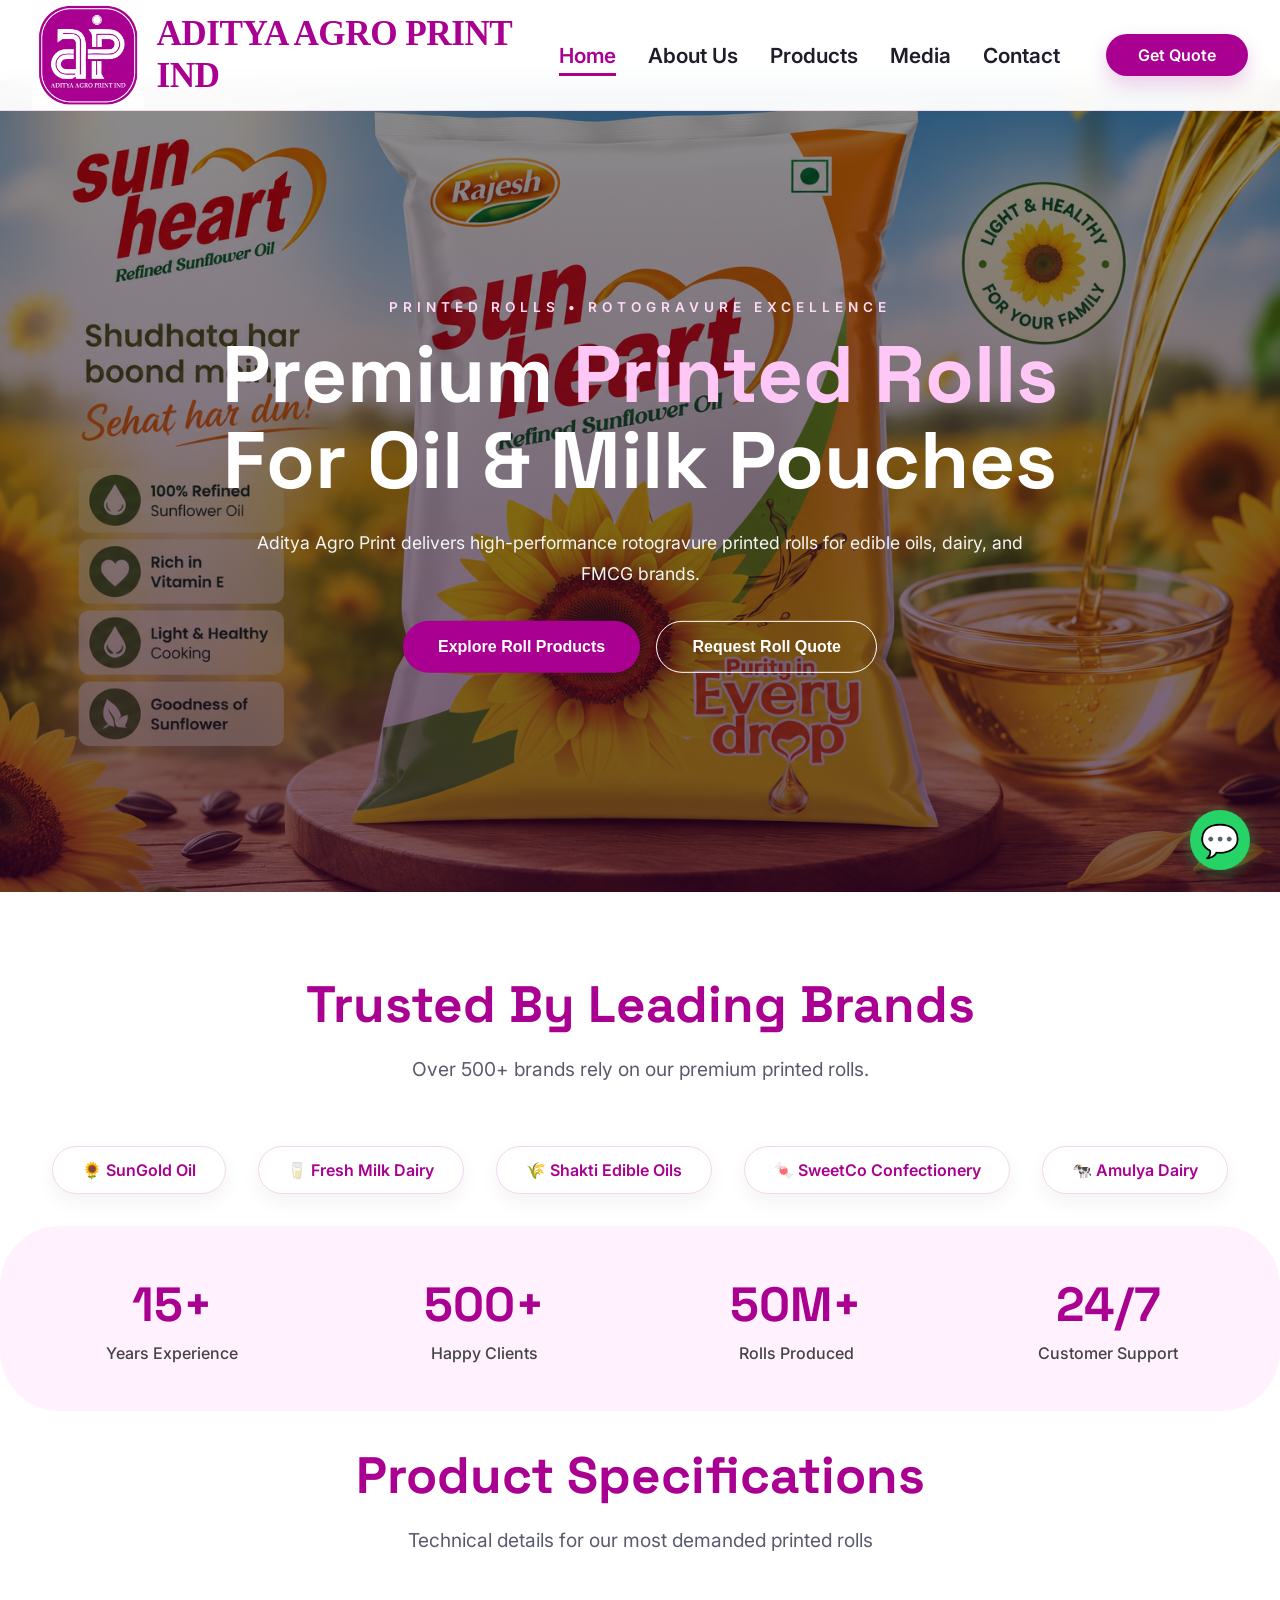
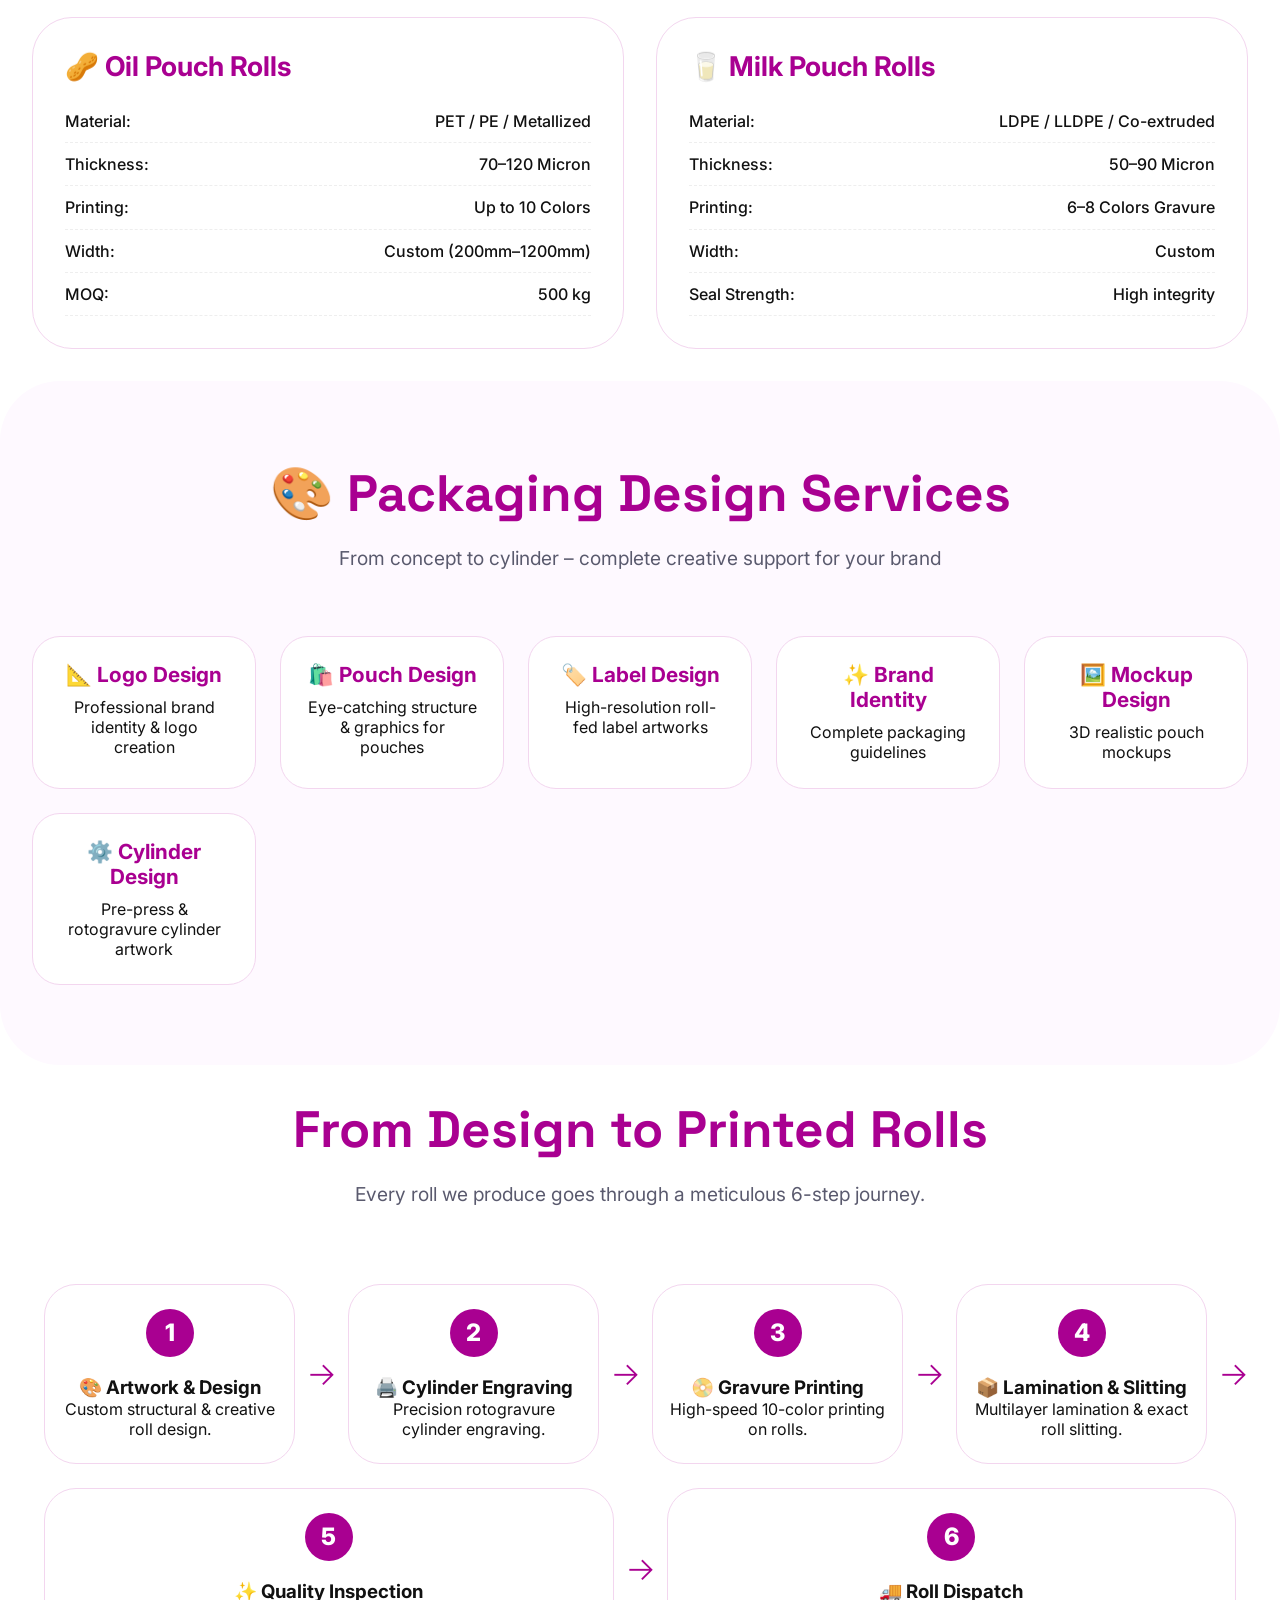
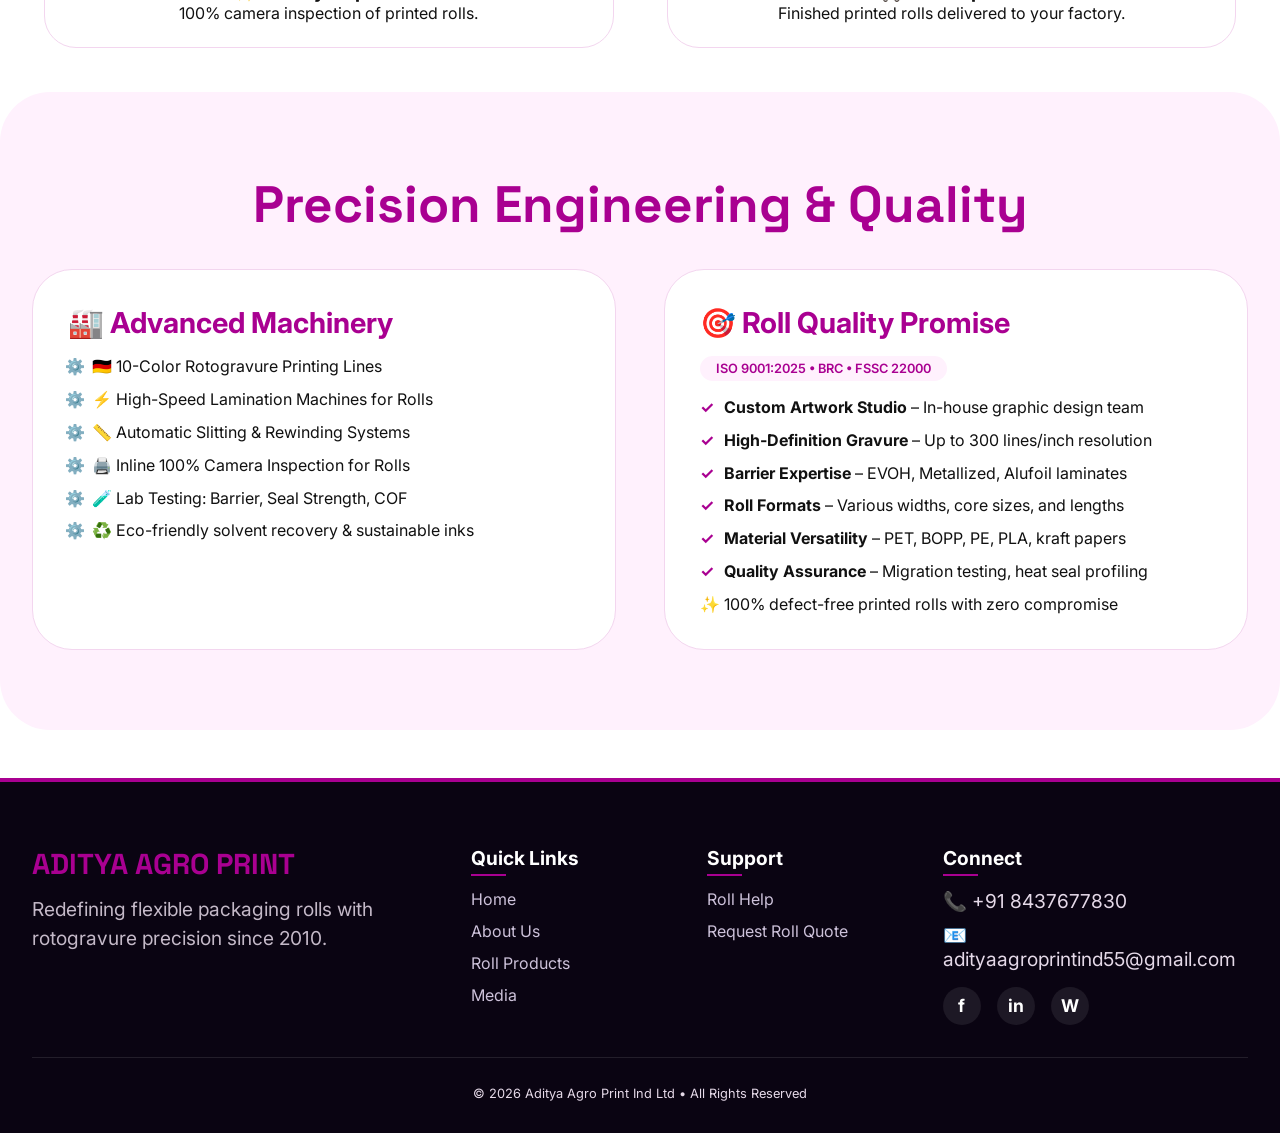
==== commit 9dd79058: "Add files via upload" ====
--- a/index.html
+++ b/index.html
@@ -14,22 +14,1257 @@
   <link
     href="https://fonts.googleapis.com/css2?family=Inter:opsz,wght@14..32,300..700&family=Space+Grotesk:wght@400;500;600;700&family=Libre+Baskerville:ital@0;1&display=swap"
     rel="stylesheet" />
-  <link rel="stylesheet" href="css/styles.css">
+  <style>
+    /* ---------- RESET & GLOBAL ---------- */
+    * {
+      margin: 0;
+      padding: 0;
+      box-sizing: border-box;
+    }
+
+    body {
+      font-family: 'Inter', sans-serif;
+      background: #ffffff;
+      color: #111111;
+      overflow-x: hidden;
+      scroll-behavior: smooth;
+    }
+
+    :root {
+      --primary: #A90091;
+      --primary-dark: #770064;
+      --primary-light: #FFF1FD;
+      --white: #ffffff;
+      --black: #111111;
+      --gray: #666666;
+      --border: #F3D6EF;
+      --footer-bg: #0a0412;
+      --footer-text: #e5d9e8;
+      --shadow-sm: 0 8px 20px rgba(0, 0, 0, 0.05);
+      --shadow-md: 0 20px 35px rgba(169, 0, 145, 0.12);
+      --transition: all 0.3s cubic-bezier(0.2, 0.9, 0.4, 1.1);
+      --whatsapp-green: #25D366;
+    }
+
+    .container {
+      width: 100%;
+      max-width: 1300px;
+      margin: 0 auto;
+      padding: 0 2rem;
+    }
+
+    .container1 {
+      width: 100%;
+      max-width: 1300px;
+      margin: 2rem auto;
+      padding: 0 2rem;
+    }
+
+    /* skip link */
+    .skip-link {
+      position: absolute;
+      top: -40px;
+      left: 0;
+      background: var(--primary);
+      color: white;
+      padding: 8px 16px;
+      text-decoration: none;
+      z-index: 1000;
+      font-weight: 600;
+      border-radius: 0 0 8px 0;
+    }
+
+    .skip-link:focus {
+      top: 0;
+    }
+
+    /* ========== WHATSAPP BUTTON ========== */
+    .whatsapp-float {
+      position: fixed;
+      bottom: 30px;
+      right: 30px;
+      z-index: 1000;
+      background-color: var(--whatsapp-green);
+      color: white;
+      border-radius: 50%;
+      width: 60px;
+      height: 60px;
+      display: flex;
+      align-items: center;
+      justify-content: center;
+      font-size: 2rem;
+      box-shadow: 0 4px 15px rgba(37, 211, 102, 0.4);
+      transition: var(--transition);
+      text-decoration: none;
+      cursor: pointer;
+      border: none;
+      animation: pulse 2s infinite;
+    }
+
+    .whatsapp-float:hover {
+      transform: scale(1.1);
+      background-color: #20b859;
+      box-shadow: 0 8px 25px rgba(37, 211, 102, 0.5);
+    }
+
+    @keyframes pulse {
+      0% {
+        box-shadow: 0 0 0 0 rgba(37, 211, 102, 0.5);
+      }
+      70% {
+        box-shadow: 0 0 0 15px rgba(37, 211, 102, 0);
+      }
+      100% {
+        box-shadow: 0 0 0 0 rgba(37, 211, 102, 0);
+      }
+    }
+
+    /* ========== NAVBAR ========== */
+    .navbar {
+      width: 100%;
+      position: fixed;
+      top: 0;
+      left: 0;
+      z-index: 999;
+      background: rgba(255, 255, 255, 0.96);
+      backdrop-filter: blur(12px);
+      border-bottom: 1px solid rgba(169, 0, 145, 0.12);
+      transition: var(--transition);
+    }
+
+    .navbar.scrolled {
+      background: rgba(255, 255, 255, 0.98);
+      box-shadow: var(--shadow-sm);
+    }
+
+    .nav-wrapper {
+      height: 110px;
+      display: flex;
+      justify-content: space-between;
+      align-items: center;
+    }
+
+    .logo-wrapper {
+      display: flex;
+      align-items: center;
+      gap: 0.75rem;
+      text-decoration: none;
+      cursor: pointer;
+    }
+
+    .logo-img {
+      height: 110px;
+      width: auto;
+      display: block;
+      object-fit: contain;
+    }
+
+    .logo-text {
+      font-size: 2.2rem;
+      font-weight: 700;
+      color: var(--primary);
+      letter-spacing: -0.5px;
+      line-height: 1.2;
+      font-family: "Playfair Display", serif;
+    }
+
+    .nav-links {
+      display: flex;
+      align-items: center;
+      gap: 2rem;
+    }
+
+    .nav-links a,
+    .nav-links .nav-link-btn {
+      background: none;
+      border: none;
+      font-size: 1.3rem;
+      font-weight: 600;
+      color: #1e1e2a;
+      cursor: pointer;
+      font-family: 'Inter', sans-serif;
+      transition: 0.25s;
+      padding: 0.5rem 0;
+      text-decoration: none;
+      display: inline-block;
+      position: relative;
+    }
+
+    .nav-links a::after,
+    .nav-links .nav-link-btn::after {
+      content: '';
+      position: absolute;
+      bottom: 0;
+      left: 0;
+      width: 0;
+      height: 2.5px;
+      background: var(--primary);
+      transition: 0.3s ease;
+    }
+
+    .nav-links a:hover::after,
+    .nav-links .nav-link-btn:hover::after,
+    .nav-links a.active::after,
+    .nav-links .nav-link-btn.active::after {
+      width: 100%;
+    }
+
+    .nav-links a.active,
+    .nav-links .nav-link-btn.active {
+      color: var(--primary);
+    }
+
+    .nav-btn {
+      background: var(--primary);
+      color: white;
+      padding: 0.7rem 2rem;
+      border-radius: 50px;
+      text-decoration: none;
+      font-weight: 600;
+      transition: var(--transition);
+      box-shadow: 0 8px 20px rgba(169, 0, 145, 0.2);
+      white-space: nowrap;
+      font-size: 1rem;
+      border: none;
+      cursor: pointer;
+      display: inline-block;
+    }
+
+    .nav-btn:hover {
+      background: var(--primary-dark);
+      transform: translateY(-2px);
+      box-shadow: 0 12px 24px rgba(169, 0, 145, 0.3);
+    }
+
+    .menu-toggle {
+      display: none;
+      font-size: 1.8rem;
+      background: none;
+      border: none;
+      color: var(--primary);
+      cursor: pointer;
+      padding: 0.5rem;
+      transition: var(--transition);
+      z-index: 1000;
+    }
+
+    /* ========== PAGE SYSTEM ========== */
+    .page {
+      display: none;
+      animation: fadeIn 0.5s ease;
+    }
+
+    .page.active-page {
+      display: block;
+    }
+
+    @keyframes fadeIn {
+      from {
+        opacity: 0;
+        transform: translateY(15px);
+      }
+      to {
+        opacity: 1;
+        transform: translateY(0);
+      }
+    }
+
+    /* ========== HERO ========== */
+    .hero {
+      width: 100%;
+      height: 108vh;
+      position: relative;
+      overflow: hidden;
+      margin-top: 0;
+    }
+
+    .slides {
+      width: 100%;
+      height: 100%;
+      position: relative;
+    }
+
+    .slide {
+      position: absolute;
+      width: 100%;
+      height: 100%;
+      top: 0;
+      left: 0;
+      background-size: cover;
+      background-position: center;
+      opacity: 0;
+      transition: 1.2s ease-in-out;
+    }
+
+    .slide.active {
+      opacity: 1;
+    }
+
+    .slide::before {
+      content: "";
+      position: absolute;
+      inset: 0;
+      background: linear-gradient(rgba(0, 0, 0, 0.45), rgba(45, 0, 40, 0.65));
+    }
+
+    .hero-content {
+      position: absolute;
+      top: 50%;
+      left: 50%;
+      transform: translate(-50%, -50%);
+      z-index: 10;
+      width: 90%;
+      max-width: 950px;
+      text-align: center;
+      color: white;
+    }
+
+    .hero-tag {
+      font-size: 0.85rem;
+      letter-spacing: 5px;
+      text-transform: uppercase;
+      margin-bottom: 1rem;
+      color: #FFDAF5;
+      font-weight: 600;
+    }
+
+    .hero-title {
+      font-family: 'Space Grotesk', sans-serif;
+      font-size: 5rem;
+      line-height: 1.08;
+      font-weight: 700;
+      margin-bottom: 1.5rem;
+    }
+
+    .hero-title span {
+      color: #FFC7F6;
+    }
+
+    .hero-desc {
+      font-size: 1.1rem;
+      line-height: 1.75;
+      max-width: 800px;
+      margin: auto;
+      margin-bottom: 2rem;
+      color: #f5f5f5;
+    }
+
+    .hero-buttons {
+      display: flex;
+      justify-content: center;
+      gap: 1rem;
+      flex-wrap: wrap;
+    }
+
+    .btn-primary,
+    .btn-secondary {
+      padding: 1rem 2.2rem;
+      border-radius: 50px;
+      font-weight: 700;
+      transition: var(--transition);
+      cursor: pointer;
+      font-size: 1rem;
+      border: none;
+    }
+
+    .btn-primary {
+      background: var(--primary);
+      color: white;
+    }
+
+    .btn-primary:hover {
+      background: var(--primary-dark);
+      transform: translateY(-3px);
+    }
+
+    .btn-secondary {
+      border: 1.5px solid white;
+      color: white;
+      background: transparent;
+    }
+
+    .btn-secondary:hover {
+      background: white;
+      color: var(--primary);
+      border-color: white;
+    }
+
+    .hero-scroll {
+      position: absolute;
+      bottom: 30px;
+      left: 50%;
+      transform: translateX(-50%);
+      color: white;
+      display: flex;
+      flex-direction: column;
+      align-items: center;
+      gap: 8px;
+      font-size: 12px;
+      z-index: 10;
+      opacity: 0.8;
+      cursor: pointer;
+    }
+
+    /* ========== GENERAL SECTION ========== */
+    section {
+      padding: 5rem 0;
+    }
+
+    .section-title {
+      font-family: 'Space Grotesk', sans-serif;
+      font-size: 3.2rem;
+      color: var(--primary);
+      text-align: center;
+      margin-bottom: 1rem;
+    }
+
+    .section-desc {
+      max-width: 750px;
+      margin: auto;
+      text-align: center;
+      line-height: 1.7;
+      font-size: 1.2rem;
+      color: #5a5a6e;
+      margin-bottom: 3.8rem;
+    }
+
+    /* Clients */
+    .client-logos-grid {
+      display: flex;
+      flex-wrap: wrap;
+      justify-content: center;
+      gap: 2rem;
+      margin-top: 1rem;
+    }
+
+    .client-logo-item {
+      background: white;
+      padding: 0.8rem 1.8rem;
+      border-radius: 50px;
+      font-weight: 600;
+      color: var(--primary);
+      border: 1px solid var(--border);
+      transition: var(--transition);
+      box-shadow: var(--shadow-sm);
+    }
+
+    .client-logo-item:hover {
+      border-color: var(--primary);
+      transform: translateY(-3px);
+      box-shadow: 0 12px 20px rgba(169, 0, 145, 0.1);
+    }
+
+    /* Stats */
+    .stats-section {
+      background: var(--primary-light);
+      border-radius: 60px;
+      margin: 2rem auto;
+      padding: 3rem 2rem;
+    }
+
+    .stats-grid {
+      display: grid;
+      grid-template-columns: repeat(4, 1fr);
+      gap: 2rem;
+      text-align: center;
+    }
+
+    .stat-number {
+      font-size: 3rem;
+      font-weight: 800;
+      color: var(--primary);
+      font-family: 'Space Grotesk', monospace;
+    }
+
+    .stat-label {
+      font-weight: 500;
+      color: #444;
+      margin-top: 0.5rem;
+    }
+
+    /* Specifications */
+    .spec-grid {
+      display: grid;
+      grid-template-columns: repeat(2, 1fr);
+      gap: 2rem;
+    }
+
+    .spec-card {
+      background: white;
+      border-radius: 40px;
+      padding: 2rem;
+      border: 1px solid var(--border);
+      transition: var(--transition);
+    }
+
+    .spec-card:hover {
+      transform: translateY(-6px);
+      border-color: var(--primary);
+    }
+
+    .spec-card h3 {
+      font-size: 1.7rem;
+      color: var(--primary);
+      margin-bottom: 1rem;
+    }
+
+    .spec-list {
+      list-style: none;
+    }
+
+    .spec-list li {
+      display: flex;
+      justify-content: space-between;
+      border-bottom: 1px dashed #eee;
+      padding: 0.7rem 0;
+      font-weight: 500;
+    }
+
+    /* Design services */
+    .design-services-grid {
+      display: grid;
+      grid-template-columns: repeat(auto-fit, minmax(220px, 1fr));
+      gap: 1.5rem;
+      margin-top: 2rem;
+    }
+
+    .design-card {
+      background: white;
+      border-radius: 28px;
+      padding: 1.6rem;
+      text-align: center;
+      border: 1px solid var(--border);
+      transition: var(--transition);
+    }
+
+    .design-card:hover {
+      transform: translateY(-8px);
+      box-shadow: var(--shadow-md);
+    }
+
+    .design-card h4 {
+      font-size: 1.3rem;
+      color: var(--primary);
+      margin-bottom: 0.6rem;
+    }
+
+    /* Process */
+    .process-timeline {
+      display: flex;
+      flex-wrap: wrap;
+      justify-content: space-between;
+      margin-top: 2rem;
+    }
+
+    .process-step {
+      flex: 1;
+      min-width: 200px;
+      text-align: center;
+      padding: 1.5rem 1rem;
+      background: white;
+      border-radius: 32px;
+      margin: 0.75rem;
+      transition: var(--transition);
+      border: 1px solid var(--border);
+    }
+
+    .process-step:hover {
+      transform: translateY(-8px);
+      border-color: var(--primary);
+      box-shadow: var(--shadow-md);
+    }
+
+    .step-number {
+      background: var(--primary);
+      color: white;
+      width: 48px;
+      height: 48px;
+      line-height: 48px;
+      font-size: 1.5rem;
+      font-weight: 800;
+      border-radius: 60px;
+      display: inline-flex;
+      align-items: center;
+      justify-content: center;
+      margin-bottom: 1.2rem;
+    }
+
+    .connector {
+      font-size: 2rem;
+      color: var(--primary);
+      display: flex;
+      align-items: center;
+      justify-content: center;
+      font-weight: 300;
+    }
+
+    /* Machinery */
+    .machinery-quality {
+      background: var(--primary-light);
+      border-radius: 50px;
+      margin: 2rem 0;
+    }
+
+    .two-col-grid {
+      display: grid;
+      grid-template-columns: 1fr 1fr;
+      gap: 3rem;
+      margin-top: 2rem;
+    }
+
+    .info-card {
+      background: white;
+      border-radius: 40px;
+      padding: 2.2rem;
+      border: 1px solid var(--border);
+      height: 100%;
+      transition: var(--transition);
+    }
+
+    .info-card:hover {
+      transform: translateY(-6px);
+      box-shadow: var(--shadow-md);
+    }
+
+    .info-card h3 {
+      font-size: 1.8rem;
+      color: var(--primary);
+      margin-bottom: 1rem;
+    }
+
+    .machinery-list,
+    .feature-list {
+      list-style: none;
+    }
+
+    .machinery-list li,
+    .feature-list li {
+      margin-bottom: 0.8rem;
+      padding-left: 1.5rem;
+      position: relative;
+    }
+
+    .machinery-list li::before {
+      content: "⚙️";
+      position: absolute;
+      left: -0.2rem;
+    }
+
+    .feature-list li::before {
+      content: "✓";
+      position: absolute;
+      left: 0;
+      color: var(--primary);
+      font-weight: bold;
+    }
+
+    .quality-badge {
+      background: var(--primary-light);
+      padding: 0.3rem 1rem;
+      border-radius: 40px;
+      font-size: 0.8rem;
+      font-weight: 600;
+      color: var(--primary);
+      display: inline-block;
+      margin-bottom: 1rem;
+    }
+
+    /* Support & others */
+    .support-grid {
+      display: grid;
+      grid-template-columns: repeat(3, 1fr);
+      gap: 2.2rem;
+      margin-top: 2rem;
+    }
+
+    .support-card {
+      background: white;
+      padding: 2rem;
+      border-radius: 32px;
+      border: 1px solid var(--border);
+      text-align: center;
+      transition: var(--transition);
+    }
+
+    .support-card:hover {
+      transform: translateY(-8px);
+      box-shadow: var(--shadow-md);
+    }
+
+    .support-card h3 {
+      color: var(--primary);
+      margin-bottom: 1rem;
+      font-size: 1.5rem;
+    }
+
+    /* About page */
+    .about-page-grid {
+      display: grid;
+      grid-template-columns: 1fr 1fr;
+      gap: 4rem;
+      align-items: center;
+    }
+
+    .about-image img {
+      width: 100%;
+      border-radius: 40px;
+      object-fit: cover;
+      box-shadow: var(--shadow-md);
+    }
+
+    .about-content h3 {
+      font-size: 2rem;
+      color: var(--primary);
+      margin-bottom: 1.2rem;
+    }
+
+    .about-content p {
+      line-height: 1.8;
+      color: #4a4a5a;
+      margin-bottom: 1rem;
+    }
+
+    /* Product grid */
+    .product-grid {
+      display: grid;
+      grid-template-columns: repeat(4, 1fr);
+      gap: 2rem;
+      margin-top: 1rem;
+    }
+
+    .product-card {
+      background: white;
+      border-radius: 32px;
+      overflow: hidden;
+      transition: var(--transition);
+      border: 1px solid var(--border);
+    }
+
+    .product-card:hover {
+      transform: translateY(-12px);
+      box-shadow: 0 28px 50px rgba(169, 0, 145, 0.18);
+    }
+
+    .product-card img {
+      width: 100%;
+      height: 240px;
+      object-fit: cover;
+    }
+
+    .product-content {
+      padding: 1.5rem;
+    }
+
+    .product-content h3 {
+      color: var(--primary);
+      margin-bottom: 0.5rem;
+      font-size: 1.3rem;
+    }
+
+    .roll-badge {
+      display: inline-block;
+      background: var(--primary-light);
+      color: var(--primary);
+      font-size: 0.7rem;
+      font-weight: 700;
+      padding: 0.2rem 0.6rem;
+      border-radius: 50px;
+      margin-bottom: 0.6rem;
+    }
+
+    /* Media gallery */
+    .media-grid {
+      display: grid;
+      grid-template-columns: repeat(3, 1fr);
+      gap: 2rem;
+      margin-top: 1rem;
+    }
+
+    .media-card {
+      background: white;
+      border-radius: 32px;
+      overflow: hidden;
+      transition: var(--transition);
+      cursor: pointer;
+      border: 1px solid var(--border);
+    }
+
+    .media-card:hover {
+      transform: scale(1.02);
+      box-shadow: var(--shadow-md);
+    }
+
+    .media-card img {
+      width: 100%;
+      height: 500px;
+      object-fit: cover;
+      pointer-events: none;
+    }
+
+    .media-content {
+      padding: 1.5rem;
+    }
+
+    .media-content h3 {
+      color: var(--primary);
+      margin-bottom: 0.5rem;
+    }
+
+    /* Lightbox Overlay */
+    .lightbox-overlay {
+      position: fixed;
+      top: 0;
+      left: 0;
+      width: 100%;
+      height: 100%;
+      background: rgba(0, 0, 0, 0.95);
+      backdrop-filter: blur(12px);
+      z-index: 2000;
+      display: flex;
+      align-items: center;
+      justify-content: center;
+      visibility: hidden;
+      opacity: 0;
+      transition: visibility 0.25s, opacity 0.3s ease;
+    }
+
+    .lightbox-overlay.active {
+      visibility: visible;
+      opacity: 1;
+    }
+
+    .lightbox-container {
+      position: relative;
+      display: flex;
+      align-items: center;
+      justify-content: center;
+      width: 100%;
+      height: 100%;
+    }
+
+    .lightbox-img {
+      max-width: 85vw;
+      max-height: 80vh;
+      object-fit: contain;
+      border-radius: 16px;
+      box-shadow: 0 25px 50px rgba(0, 0, 0, 0.5);
+    }
+
+    .lightbox-nav {
+      position: absolute;
+      top: 50%;
+      transform: translateY(-50%);
+      background: rgba(0, 0, 0, 0.6);
+      backdrop-filter: blur(8px);
+      color: white;
+      font-size: 3rem;
+      width: 70px;
+      height: 70px;
+      border-radius: 50%;
+      display: flex;
+      align-items: center;
+      justify-content: center;
+      cursor: pointer;
+      transition: all 0.25s ease;
+      border: 1px solid rgba(255, 255, 255, 0.2);
+      user-select: none;
+      z-index: 2002;
+    }
+
+    .lightbox-nav:hover {
+      background: var(--primary);
+      transform: translateY(-50%) scale(1.05);
+      box-shadow: 0 0 18px rgba(169, 0, 145, 0.6);
+    }
+
+    .nav-prev {
+      left: 30px;
+    }
+
+    .nav-next {
+      right: 30px;
+    }
+
+    .lightbox-close {
+      position: absolute;
+      top: 25px;
+      right: 35px;
+      font-size: 2.5rem;
+      color: white;
+      background: rgba(0, 0, 0, 0.6);
+      border: none;
+      cursor: pointer;
+      width: 50px;
+      height: 50px;
+      border-radius: 50%;
+      display: flex;
+      align-items: center;
+      justify-content: center;
+      transition: 0.2s;
+      z-index: 2001;
+      backdrop-filter: blur(4px);
+    }
+
+    .lightbox-close:hover {
+      background: var(--primary);
+      transform: scale(1.05);
+    }
+
+    .lightbox-caption {
+      position: absolute;
+      bottom: 25px;
+      left: 50%;
+      transform: translateX(-50%);
+      text-align: center;
+      color: white;
+      font-size: 1.1rem;
+      background: rgba(0, 0, 0, 0.7);
+      padding: 0.8rem 1.8rem;
+      border-radius: 60px;
+      backdrop-filter: blur(8px);
+      white-space: nowrap;
+      max-width: 90%;
+      overflow-x: auto;
+      font-weight: 500;
+      pointer-events: none;
+      z-index: 2001;
+    }
+
+    /* Contact */
+    .contact-wrapper {
+      display: grid;
+      grid-template-columns: 1fr 1fr;
+      gap: 3rem;
+      align-items: start;
+      margin-bottom: 3rem;
+      font-size: large;
+    }
+
+    .contact-info h3 {
+      color: var(--primary);
+      font-size: 2.5rem;
+      margin-bottom: 1rem;
+    }
+
+    .contact-info p {
+      margin-bottom: 0.8rem;
+      line-height: 1.8;
+      font-size: 1.3rem;
+      color: #4a4a5a;
+    }
+
+    .contact-form {
+      background: var(--primary-light);
+      padding: 2rem;
+      border-radius: 38px;
+      border: 1px solid var(--border);
+    }
+
+    .form-group {
+      margin-bottom: 1.2rem;
+    }
+
+    .form-group label {
+      display: block;
+      margin-bottom: 0.5rem;
+      font-weight: 600;
+      color: var(--primary);
+    }
+
+    .form-group input,
+    .form-group textarea {
+      width: 100%;
+      padding: 0.9rem;
+      border-radius: 24px;
+      border: 1px solid #e2cce0;
+      outline: none;
+      font-family: 'Inter', sans-serif;
+      transition: 0.2s;
+    }
+
+    .form-group input:focus,
+    .form-group textarea:focus {
+      border-color: var(--primary);
+      box-shadow: 0 0 0 3px rgba(169, 0, 145, 0.1);
+    }
+
+    .submit-btn {
+      width: 100%;
+      padding: 1rem;
+      border: none;
+      border-radius: 50px;
+      background: var(--primary);
+      color: white;
+      font-weight: 700;
+      cursor: pointer;
+      transition: var(--transition);
+    }
+
+    .submit-btn:hover {
+      background: var(--primary-dark);
+      transform: translateY(-2px);
+    }
+
+    .map-container {
+      margin-top: 2rem;
+      border-radius: 28px;
+      overflow: hidden;
+      box-shadow: var(--shadow-sm);
+    }
+
+    .map-container iframe {
+      width: 100%;
+      height: 380px;
+      border: 0;
+      border-radius: 20px;
+    }
+
+    /* Footer */
+    .enhanced-footer {
+      background: var(--footer-bg);
+      color: var(--footer-text);
+      padding: 4rem 0 2rem;
+      border-top: 4px solid var(--primary);
+      margin-top: 3rem;
+    }
+
+    .footer-grid {
+      display: grid;
+      grid-template-columns: 2fr 1fr 1fr 1.5fr;
+      gap: 2rem;
+      margin-bottom: 2rem;
+      font-size: larger;
+    }
+
+    .footer-brand .logo-footer {
+      font-family: 'Space Grotesk', sans-serif;
+      font-size: 1.8rem;
+      font-weight: 700;
+      color: var(--primary);
+      margin-bottom: 0.8rem;
+    }
+
+    .footer-brand p {
+      line-height: 1.5;
+      opacity: 0.85;
+    }
+
+    .footer-links h4,
+    .footer-support h4,
+    .footer-social h4 {
+      font-size: 1.2rem;
+      margin-bottom: 1.2rem;
+      color: white;
+      position: relative;
+      display: inline-block;
+    }
+
+    .footer-links h4::after,
+    .footer-support h4::after,
+    .footer-social h4::after {
+      content: '';
+      position: absolute;
+      bottom: -6px;
+      left: 0;
+      width: 35px;
+      height: 2px;
+      background: var(--primary);
+    }
+
+    .footer-links button,
+    .footer-support button {
+      background: none;
+      border: none;
+      display: block;
+      color: #cdc2da;
+      margin-bottom: 0.75rem;
+      transition: 0.2s;
+      font-size: 1rem;
+      cursor: pointer;
+      text-align: left;
+      font-family: 'Inter', sans-serif;
+    }
+
+    .footer-links button:hover,
+    .footer-support button:hover {
+      color: var(--primary);
+      transform: translateX(5px);
+    }
+
+    .footer-social p {
+      margin-bottom: 0.6rem;
+      display: flex;
+      align-items: center;
+      gap: 8px;
+    }
+
+    .social-icons {
+      display: flex;
+      gap: 1rem;
+      margin-top: 1rem;
+    }
+
+    .social-icons a {
+      background: rgba(255, 255, 255, 0.08);
+      width: 38px;
+      height: 38px;
+      display: inline-flex;
+      align-items: center;
+      justify-content: center;
+      border-radius: 50%;
+      text-decoration: none;
+      color: white;
+      font-weight: bold;
+      transition: 0.25s;
+      font-size: 1.1rem;
+    }
+
+    .social-icons a:hover {
+      background: var(--primary);
+      transform: translateY(-3px);
+    }
+
+    .copyright {
+      text-align: center;
+      padding-top: 1.8rem;
+      border-top: 1px solid rgba(255, 255, 255, 0.1);
+      font-size: 0.8rem;
+    }
+
+    /* ========== RESPONSIVE (IMPROVED MOBILE) ========== */
+    @media (max-width: 900px) {
+      .nav-wrapper {
+        height: 80px;
+      }
+      .logo-img {
+        height: 55px;
+      }
+      .logo-text {
+        font-size: 1rem;
+      }
+      /* Hide desktop Get Quote button on mobile */
+      .nav-btn {
+        display: none;
+      }
+      .nav-links {
+        display: none;
+        flex-direction: column;
+        position: absolute;
+        top: 80px;
+        left: 0;
+        width: 100%;
+        background: white;
+        padding: 1.8rem;
+        gap: 1.5rem;
+        box-shadow: 0 20px 30px rgba(0, 0, 0, 0.1);
+        border-bottom: 1px solid var(--border);
+        z-index: 998;
+        text-align: center;
+      }
+      .nav-links.active {
+        display: flex;
+      }
+      .nav-links a, .nav-links .nav-link-btn {
+        font-size: 1.2rem;
+        text-align: center;
+        padding: 0.8rem;
+      }
+      .menu-toggle {
+        display: block;
+      }
+      .two-col-grid, .about-page-grid, .contact-wrapper, .product-grid, .media-grid, .support-grid, .footer-grid {
+        grid-template-columns: 1fr;
+      }
+      .section-title {
+        font-size: 2rem;
+      }
+      .container, .container1 {
+        padding: 0 1.25rem;
+      }
+      .stats-section {
+        padding: 2rem 1rem;
+      }
+      .whatsapp-float {
+        width: 50px;
+        height: 50px;
+        font-size: 1.6rem;
+        bottom: 20px;
+        right: 20px;
+      }
+      .hero-title {
+        font-size: 2.8rem;
+      }
+      .hero-desc {
+        font-size: 1rem;
+      }
+      .stats-grid {
+        grid-template-columns: repeat(2, 1fr);
+      }
+      .spec-grid {
+        grid-template-columns: 1fr;
+      }
+      .connector {
+        display: none;
+      }
+      .process-timeline {
+        flex-direction: column;
+      }
+      .media-grid {
+        gap: 1.5rem;
+      }
+      .media-card img {
+        height: 280px;
+      }
+      .lightbox-nav {
+        width: 45px;
+        height: 45px;
+        font-size: 2rem;
+      }
+      .nav-prev { left: 10px; }
+      .nav-next { right: 10px; }
+      .lightbox-close {
+        top: 15px;
+        right: 15px;
+        width: 40px;
+        height: 40px;
+        font-size: 1.8rem;
+      }
+      .lightbox-img {
+        max-width: 90vw;
+        max-height: 70vh;
+      }
+      .lightbox-caption {
+        font-size: 0.85rem;
+        white-space: normal;
+        padding: 0.5rem 1rem;
+      }
+    }
+    @media (max-width: 600px) {
+      .hero-title {
+        font-size: 2.2rem;
+      }
+      .btn-primary, .btn-secondary {
+        padding: 0.7rem 1.5rem;
+      }
+      .stat-number {
+        font-size: 2.2rem;
+      }
+      .contact-info p {
+        font-size: 1rem;
+      }
+    }
+  </style>
 </head>
 
 <body>
   <a href="#main-content" class="skip-link">Skip to main content</a>
-   <!-- WhatsApp Floating Button -->
-   <a href="https://wa.me/918437677830?text=Hello%20Aditya%20Agro%20Print%2C%20I%27m%20interested%20in%20your%20premium%20printed%20rolls.%20Please%20share%20more%20details."
-   class="whatsapp-float" target="_blank" rel="noopener noreferrer" aria-label="Chat with us on WhatsApp">
-   💬
-    </a>
+  <a href="https://wa.me/918437677830?text=Hello%20Aditya%20Agro%20Print%2C%20I%27m%20interested%20in%20your%20premium%20printed%20rolls.%20Please%20share%20more%20details."
+    class="whatsapp-float" target="_blank" rel="noopener noreferrer" aria-label="Chat with us on WhatsApp">💬</a>
 
   <nav class="navbar">
     <div class="container nav-wrapper">
       <a href="#home" class="logo-wrapper" id="homeLogoBtn">
-        <img class="logo-img" src="images/logo.jpeg" alt="Aditya Agro Print Logo"
-          onerror="this.src='https://placehold.co/90x90?text=AAPI'">
+        <img class="logo-img" src="images/logo.jpeg" alt="Aditya Agro Print Logo" onerror="this.src='https://placehold.co/90x90?text=AAPI'">
         <span class="logo-text">ADITYA AGRO PRINT <br> IND</span>
       </a>
       <div class="nav-links" id="navLinks">
@@ -49,21 +1284,14 @@
     <div id="home-page" class="page active-page">
       <section class="hero">
         <div class="slides">
-          <div class="slide active"
-            style="background-image:url('images/home.png');">
-          </div>
-          <div class="slide"
-            style="background-image:url('images/home1.png');">
-          </div>
-          <div class="slide"
-            style="background-image:url('images/home2.png');">
-          </div>
+          <div class="slide active" style="background-image:url('images/home.png');"></div>
+          <div class="slide" style="background-image:url('images/home1.png');"></div>
+          <div class="slide" style="background-image:url('images/home2.png');"></div>
         </div>
         <div class="hero-content">
           <div class="hero-tag">Printed Rolls • Rotogravure Excellence</div>
           <h1 class="hero-title">Premium <span>Printed Rolls</span><br> For Oil & Milk Pouches</h1>
-          <p class="hero-desc">Aditya Agro Print delivers high-performance rotogravure printed rolls for
-            edible oils, dairy, and FMCG brands. Ready-to-use rolls for your pouch filling machines.</p>
+          <p class="hero-desc">Aditya Agro Print delivers high-performance rotogravure printed rolls for edible oils, dairy, and FMCG brands.</p>
           <div class="hero-buttons">
             <button class="btn-primary" data-page-nav="products">Explore Roll Products</button>
             <button class="btn-secondary" data-page-nav="contact">Request Roll Quote</button>
@@ -71,380 +1299,81 @@
         </div>
         <div class="hero-scroll" data-page-nav="process-section">Scroll ↓</div>
       </section>
-
-      <section class="container">
-        <h2 class="section-title">Trusted By Leading Brands</h2>
-        <p class="section-desc">Over 500+ brands rely on our premium printed rolls for their packaging needs.
-        </p>
-        <div class="client-logos-grid">
-          <div class="client-logo-item">🌻 SunGold Oil</div>
-          <div class="client-logo-item">🥛 Fresh Milk Dairy</div>
-          <div class="client-logo-item">🌾 Shakti Edible Oils</div>
-          <div class="client-logo-item">🍬 SweetCo Confectionery</div>
-          <div class="client-logo-item">🐄 Amulya Dairy</div>
-        </div>
-      </section>
-
-      <section class="container1 stats-section">
-        <div class="stats-grid">
-          <div>
-            <div class="stat-number">15+</div>
-            <div class="stat-label">Years Experience</div>
-          </div>
-          <div>
-            <div class="stat-number">500+</div>
-            <div class="stat-label">Happy Clients</div>
-          </div>
-          <div>
-            <div class="stat-number">50M+</div>
-            <div class="stat-label">Rolls Produced</div>
-          </div>
-          <div>
-            <div class="stat-number">24/7</div>
-            <div class="stat-label">Customer Support</div>
-          </div>
-        </div>
-      </section>
-
-      <section class="container1">
-        <h2 class="section-title">Product Specifications</h2>
-        <p class="section-desc">Technical details for our most demanded printed rolls</p>
-        <div class="spec-grid">
-          <div class="spec-card">
-            <h3>🥜 Oil Pouch Rolls</h3>
-            <ul class="spec-list">
-              <li><span>Material:</span><span>PET / PE / Metallized</span></li>
-              <li><span>Thickness:</span><span>70–120 Micron</span></li>
-              <li><span>Printing:</span><span>Up to 10 Colors</span></li>
-              <li><span>Width:</span><span>Custom (200mm–1200mm)</span></li>
-              <li><span>MOQ:</span><span>500 kg</span></li>
-            </ul>
-          </div>
-          <div class="spec-card">
-            <h3>🥛 Milk Pouch Rolls</h3>
-            <ul class="spec-list">
-              <li><span>Material:</span><span>LDPE / LLDPE / Co-extruded</span></li>
-              <li><span>Thickness:</span><span>50–90 Micron</span></li>
-              <li><span>Printing:</span><span>6–8 Colors Gravure</span></li>
-              <li><span>Width:</span><span>Custom</span></li>
-              <li><span>Seal Strength:</span><span>High integrity</span></li>
-            </ul>
-          </div>
-        </div>
-      </section>
-
-      <section style="background: #fef9ff; margin-top: 1rem; border-radius: 60px;">
-        <div class="container">
-          <h2 class="section-title">🎨 Packaging Design Services</h2>
-          <p class="section-desc">From concept to cylinder – complete creative support for your brand</p>
-          <div class="design-services-grid">
-            <div class="design-card">
-              <h4>📐 Logo Design</h4>
-              <p>Professional brand identity & logo creation</p>
-            </div>
-            <div class="design-card">
-              <h4>🛍️ Pouch Design</h4>
-              <p>Eye-catching structure & graphics for pouches</p>
-            </div>
-            <div class="design-card">
-              <h4>🏷️ Label Design</h4>
-              <p>High-resolution roll-fed label artworks</p>
-            </div>
-            <div class="design-card">
-              <h4>✨ Brand Identity</h4>
-              <p>Complete packaging guidelines</p>
-            </div>
-            <div class="design-card">
-              <h4>🖼️ Mockup Design</h4>
-              <p>3D realistic pouch mockups</p>
-            </div>
-            <div class="design-card">
-              <h4>⚙️ Cylinder Design</h4>
-              <p>Pre-press & rotogravure cylinder artwork</p>
-            </div>
-          </div>
-        </div>
-      </section>
-
-      <section id="process-section" class="process container1">
-        <h2 class="section-title">From Design to Printed Rolls</h2>
-        <p class="section-desc">Every roll we produce goes through a meticulous 6-step journey for zero-defect
-          output.</p>
-        <div class="process-timeline">
-          <div class="process-step">
-            <div class="step-number">1</div>
-            <h3>🎨 Artwork & Design</h3>
-            <p>Custom structural & creative roll design.</p>
-          </div>
-          <div class="connector">→</div>
-          <div class="process-step">
-            <div class="step-number">2</div>
-            <h3>🖨️ Cylinder Engraving</h3>
-            <p>Precision rotogravure cylinder engraving.</p>
-          </div>
-          <div class="connector">→</div>
-          <div class="process-step">
-            <div class="step-number">3</div>
-            <h3>📀 Gravure Printing</h3>
-            <p>High-speed 10-color printing on rolls.</p>
-          </div>
-          <div class="connector">→</div>
-          <div class="process-step">
-            <div class="step-number">4</div>
-            <h3>📦 Lamination & Slitting</h3>
-            <p>Multilayer lamination & exact roll slitting.</p>
-          </div>
-          <div class="connector">→</div>
-          <div class="process-step">
-            <div class="step-number">5</div>
-            <h3>✨ Quality Inspection</h3>
-            <p>100% camera inspection of printed rolls.</p>
-          </div>
-          <div class="connector">→</div>
-          <div class="process-step">
-            <div class="step-number">6</div>
-            <h3>🚚 Roll Dispatch</h3>
-            <p>Finished printed rolls delivered to your factory.</p>
-          </div>
-        </div>
-      </section>
-
-      <section class="machinery-quality">
-        <div class="container">
-          <h2 class="section-title">Precision Engineering & Quality</h2>
-          <p class="section-desc">World-class machinery and uncompromised quality standards for superior
-            flexible packaging rolls.</p>
-          <div class="two-col-grid">
-            <div class="info-card">
-              <h3>🏭 Advanced Machinery</h3>
-              <ul class="machinery-list">
-                <li>🇩🇪 10-Color Rotogravure Printing Lines</li>
-                <li>⚡ High-Speed Lamination Machines for Rolls</li>
-                <li>📏 Automatic Slitting & Rewinding Systems</li>
-                <li>🖨️ Inline 100% Camera Inspection for Rolls</li>
-                <li>🧪 Lab Testing: Barrier, Seal Strength, COF</li>
-                <li>♻️ Eco-friendly solvent recovery & sustainable inks</li>
-              </ul>
-            </div>
-            <div class="info-card">
-              <h3>🎯 Roll Quality Promise</h3>
-              <div class="quality-badge">ISO 9001:2025 • BRC • FSSC 22000</div>
-              <ul class="feature-list">
-                <li><strong>Custom Artwork Studio</strong> – In-house graphic design team</li>
-                <li><strong>High-Definition Gravure</strong> – Up to 300 lines/inch resolution</li>
-                <li><strong>Barrier Expertise</strong> – EVOH, Metallized, Alufoil laminates</li>
-                <li><strong>Roll Formats</strong> – Various widths, core sizes, and lengths</li>
-                <li><strong>Material Versatility</strong> – PET, BOPP, PE, PLA, kraft papers</li>
-                <li><strong>Quality Assurance</strong> – Migration testing, heat seal profiling</li>
-              </ul>
-              <p>✨ 100% defect-free printed rolls with zero compromise</p>
-            </div>
-          </div>
-        </div>
-      </section>
+      <section class="container"><h2 class="section-title">Trusted By Leading Brands</h2><p class="section-desc">Over 500+ brands rely on our premium printed rolls.</p><div class="client-logos-grid"><div class="client-logo-item">🌻 SunGold Oil</div><div class="client-logo-item">🥛 Fresh Milk Dairy</div><div class="client-logo-item">🌾 Shakti Edible Oils</div><div class="client-logo-item">🍬 SweetCo Confectionery</div><div class="client-logo-item">🐄 Amulya Dairy</div></div></section>
+      <section class="container1 stats-section"><div class="stats-grid"><div><div class="stat-number">15+</div><div class="stat-label">Years Experience</div></div><div><div class="stat-number">500+</div><div class="stat-label">Happy Clients</div></div><div><div class="stat-number">50M+</div><div class="stat-label">Rolls Produced</div></div><div><div class="stat-number">24/7</div><div class="stat-label">Customer Support</div></div></div></section>
+      <section class="container1"><h2 class="section-title">Product Specifications</h2><p class="section-desc">Technical details for our most demanded printed rolls</p><div class="spec-grid"><div class="spec-card"><h3>🥜 Oil Pouch Rolls</h3><ul class="spec-list"><li><span>Material:</span><span>PET / PE / Metallized</span></li><li><span>Thickness:</span><span>70–120 Micron</span></li><li><span>Printing:</span><span>Up to 10 Colors</span></li><li><span>Width:</span><span>Custom (200mm–1200mm)</span></li><li><span>MOQ:</span><span>500 kg</span></li></ul></div><div class="spec-card"><h3>🥛 Milk Pouch Rolls</h3><ul class="spec-list"><li><span>Material:</span><span>LDPE / LLDPE / Co-extruded</span></li><li><span>Thickness:</span><span>50–90 Micron</span></li><li><span>Printing:</span><span>6–8 Colors Gravure</span></li><li><span>Width:</span><span>Custom</span></li><li><span>Seal Strength:</span><span>High integrity</span></li></ul></div></div></section>
+      <section style="background: #fef9ff; margin-top: 1rem; border-radius: 60px;"><div class="container"><h2 class="section-title">🎨 Packaging Design Services</h2><p class="section-desc">From concept to cylinder – complete creative support for your brand</p><div class="design-services-grid"><div class="design-card"><h4>📐 Logo Design</h4><p>Professional brand identity & logo creation</p></div><div class="design-card"><h4>🛍️ Pouch Design</h4><p>Eye-catching structure & graphics for pouches</p></div><div class="design-card"><h4>🏷️ Label Design</h4><p>High-resolution roll-fed label artworks</p></div><div class="design-card"><h4>✨ Brand Identity</h4><p>Complete packaging guidelines</p></div><div class="design-card"><h4>🖼️ Mockup Design</h4><p>3D realistic pouch mockups</p></div><div class="design-card"><h4>⚙️ Cylinder Design</h4><p>Pre-press & rotogravure cylinder artwork</p></div></div></div></section>
+      <section id="process-section" class="process container1"><h2 class="section-title">From Design to Printed Rolls</h2><p class="section-desc">Every roll we produce goes through a meticulous 6-step journey.</p><div class="process-timeline"><div class="process-step"><div class="step-number">1</div><h3>🎨 Artwork & Design</h3><p>Custom structural & creative roll design.</p></div><div class="connector">→</div><div class="process-step"><div class="step-number">2</div><h3>🖨️ Cylinder Engraving</h3><p>Precision rotogravure cylinder engraving.</p></div><div class="connector">→</div><div class="process-step"><div class="step-number">3</div><h3>📀 Gravure Printing</h3><p>High-speed 10-color printing on rolls.</p></div><div class="connector">→</div><div class="process-step"><div class="step-number">4</div><h3>📦 Lamination & Slitting</h3><p>Multilayer lamination & exact roll slitting.</p></div><div class="connector">→</div><div class="process-step"><div class="step-number">5</div><h3>✨ Quality Inspection</h3><p>100% camera inspection of printed rolls.</p></div><div class="connector">→</div><div class="process-step"><div class="step-number">6</div><h3>🚚 Roll Dispatch</h3><p>Finished printed rolls delivered to your factory.</p></div></div></section>
+      <section class="machinery-quality"><div class="container"><h2 class="section-title">Precision Engineering & Quality</h2><div class="two-col-grid"><div class="info-card"><h3>🏭 Advanced Machinery</h3><ul class="machinery-list"><li>🇩🇪 10-Color Rotogravure Printing Lines</li><li>⚡ High-Speed Lamination Machines for Rolls</li><li>📏 Automatic Slitting & Rewinding Systems</li><li>🖨️ Inline 100% Camera Inspection for Rolls</li><li>🧪 Lab Testing: Barrier, Seal Strength, COF</li><li>♻️ Eco-friendly solvent recovery & sustainable inks</li></ul></div><div class="info-card"><h3>🎯 Roll Quality Promise</h3><div class="quality-badge">ISO 9001:2025 • BRC • FSSC 22000</div><ul class="feature-list"><li><strong>Custom Artwork Studio</strong> – In-house graphic design team</li><li><strong>High-Definition Gravure</strong> – Up to 300 lines/inch resolution</li><li><strong>Barrier Expertise</strong> – EVOH, Metallized, Alufoil laminates</li><li><strong>Roll Formats</strong> – Various widths, core sizes, and lengths</li><li><strong>Material Versatility</strong> – PET, BOPP, PE, PLA, kraft papers</li><li><strong>Quality Assurance</strong> – Migration testing, heat seal profiling</li></ul><p>✨ 100% defect-free printed rolls with zero compromise</p></div></div></div></section>
     </div>
-
     <!-- ABOUT PAGE -->
-    <div id="about-page" class="page">
-      <div class="container" style="padding-top: 140px;">
-        <h2 class="section-title">About Us</h2>
-        <p class="section-desc">Crafting high-performance printed packaging rolls for modern brands since 2010.
-        </p>
-        <div class="about-page-grid">
-          <div class="about-image"><img
-              src="https://images.unsplash.com/photo-1517048676732-d65bc937f952?q=80&w=1200&auto=format&fit=crop"
-              alt="Manufacturing Team" loading="lazy"></div>
-          <div class="about-content">
-            <h3>Premium Printed Rolls Manufacturer</h3>
-            <p>Aditya Agro Print Ind Ltd specializes in advanced flexible packaging rolls, premium
-              rotogravure printing for edible oil pouches, dairy packaging rolls, and multilayer laminates
-              delivered as rolls.</p>
-            <p>Our packaging rolls combine visual shelf impact with technical durability, helping brands
-              improve customer trust and filling efficiency.</p>
-            <p>With state-of-the-art infrastructure and dedicated R&D, we ensure each printed roll meets
-              international quality standards for your pouch machines. We are ISO 9001:2025 certified and
-              committed to sustainable manufacturing practices.</p>
-            <p>📍 Head Office: M.No.2205, Ward No.02, Bamnoli, Sangli, Tal. Miraj, Dist. Sangli</p>
-            <p>📞 +91 8437677830</p>
-          </div>
-        </div>
-      </div>
-    </div>
-
+    <div id="about-page" class="page"><div class="container" style="padding-top: 140px;"><h2 class="section-title">About Us</h2><p class="section-desc">Crafting high-performance printed packaging rolls for modern brands since 2010.</p><div class="about-page-grid"><div class="about-image"><img src="https://images.unsplash.com/photo-1517048676732-d65bc937f952?q=80&w=1200&auto=format&fit=crop" alt="Manufacturing Team" loading="lazy"></div><div class="about-content"><h3>Premium Printed Rolls Manufacturer</h3><p>Aditya Agro Print Ind Ltd specializes in advanced flexible packaging rolls, premium rotogravure printing for edible oil pouches, dairy packaging rolls, and multilayer laminates delivered as rolls.</p><p>With state-of-the-art infrastructure and dedicated R&D, we ensure each printed roll meets international quality standards. 📍 Head Office: M.No.2205, Ward No.02, Bamnoli, Sangli, Tal. Miraj, Dist. Sangli</p><p>📞 +91 8437677830</p></div></div></div></div>
     <!-- PRODUCTS PAGE -->
-    <div id="products-page" class="page">
-      <div class="container" style="padding-top: 140px;">
-        <h2 class="section-title">Our Printed Roll Products</h2>
-        <p class="section-desc">High-quality engineered printed rolls for oil pouch, milk pouch, and FMCG
-          packaging.</p>
-        <div class="product-grid">
-          <div class="product-card"><img
-              src="images/oil8.jpeg"
-              alt="Oil Pouch Rolls">
-            <div class="product-content">
-              <div class="roll-badge">Printed Rolls</div>
-              <h3>Oil Pouch Rolls</h3>
-              <p>High-barrier rotogravure printed rolls for edible oil packaging. Ready for your filling
-                line.</p>
-            </div>
-          </div>
-          <div class="product-card"><img
-              src="images/milk1.jpeg"
-              alt="Milk Pouch Rolls">
-            <div class="product-content">
-              <div class="roll-badge">Printed Rolls</div>
-              <h3>Milk Pouch Rolls</h3>
-              <p>Hygienic dairy laminate rolls with superior seal strength for milk & buttermilk.</p>
-            </div>
-          </div>
-          <div class="product-card"><img
-              src="images/amrakhand.jpeg"
-              alt="Stand-Up Pouch Rolls">
-            <div class="product-content">
-              <div class="roll-badge">Printed Rolls</div>
-              <h3>Stand-Up Pouch Rolls</h3>
-              <p>Premium ready-to-fill stand-up pouch film rolls for premium brands.</p>
-            </div>
-          </div>
-          <div class="product-card"><img
-              src="images/basundi.jpeg"
-              alt="Custom Rolls">
-            <div class="product-content">
-              <div class="roll-badge">Custom Rolls</div>
-              <h3>Custom Printed Rolls</h3>
-              <p>High-resolution rotogravure rolls with vibrant finishing. Any size, any laminate.</p>
-            </div>
-          </div>
-        </div>
-        <div style="margin-top: 4rem;">
-          <h2 class="section-title" style="font-size:2rem;">Supports for Roll Buyers</h2>
-          <div class="support-grid">
-            <div class="support-card">
-              <h3>📦 Roll Consultation</h3>
-              <p>Expert guidance on roll materials, barrier systems & filling compatibility.</p>
-            </div>
-            <div class="support-card">
-              <h3>⚙️ Technical Assistance</h3>
-              <p>Production optimization, seal performance & pouch machine integration support.</p>
-            </div>
-            <div class="support-card">
-              <h3>🤝 Customer Support</h3>
-              <p>24/7 dedicated team for urgent roll requirements and repeat orders.</p>
-            </div>
-          </div>
-        </div>
-      </div>
-    </div>
-
+    <div id="products-page" class="page"><div class="container" style="padding-top: 140px;"><h2 class="section-title">Our Printed Roll Products</h2><p class="section-desc">High-quality engineered printed rolls for oil pouch, milk pouch, and FMCG packaging.</p><div class="product-grid"><div class="product-card"><img src="images/oil8.jpeg" alt="Oil Pouch Rolls"><div class="product-content"><div class="roll-badge">Printed Rolls</div><h3>Oil Pouch Rolls</h3><p>High-barrier rotogravure printed rolls for edible oil packaging.</p></div></div><div class="product-card"><img src="images/milk1.jpeg" alt="Milk Pouch Rolls"><div class="product-content"><div class="roll-badge">Printed Rolls</div><h3>Milk Pouch Rolls</h3><p>Hygienic dairy laminate rolls with superior seal strength.</p></div></div><div class="product-card"><img src="images/amrakhand.jpeg" alt="Stand-Up Pouch Rolls"><div class="product-content"><div class="roll-badge">Printed Rolls</div><h3>Stand-Up Pouch Rolls</h3><p>Premium ready-to-fill stand-up pouch film rolls.</p></div></div><div class="product-card"><img src="images/basundi.jpeg" alt="Custom Rolls"><div class="product-content"><div class="roll-badge">Custom Rolls</div><h3>Custom Printed Rolls</h3><p>High-resolution rotogravure rolls with vibrant finishing.</p></div></div></div><div style="margin-top: 4rem;"><h2 class="section-title" style="font-size:2rem;">Supports for Roll Buyers</h2><div class="support-grid"><div class="support-card"><h3>📦 Roll Consultation</h3><p>Expert guidance on roll materials & filling compatibility.</p></div><div class="support-card"><h3>⚙️ Technical Assistance</h3><p>Production optimization & pouch machine integration support.</p></div><div class="support-card"><h3>🤝 Customer Support</h3><p>24/7 dedicated team for urgent roll requirements.</p></div></div></div></div></div>
     <!-- MEDIA PAGE -->
-    <div id="media-page" class="page">
-      <div class="container" style="padding-top: 140px;">
-        <h2 class="section-title">Media & Gallery</h2>
-        <p class="section-desc">Our roll printing innovation, design and manufacturing excellence.</p>
-        <div class="media-grid">
-          <div class="media-card"><img
-              src="images/amrakhand.jpeg"
-              alt="Roll Printing">
-            <div class="media-content">
-              <h3>Roll Printing Innovation</h3>
-              <p>Advanced rotogravure systems for high-speed roll production.</p>
-            </div>
-          </div>
-          <div class="media-card"><img
-              src="images/basundi.jpeg"
-              alt="Design Studio">
-            <div class="media-content">
-              <h3>Creative Roll Design</h3>
-              <p>Visual branding for pouches that stands out on shelves.</p>
-            </div>
-          </div>
-          <div class="media-card"><img
-              src="images/oil3.jpeg"
-              alt="Manufacturing">
-            <div class="media-content">
-              <h3>Modern Roll Manufacturing</h3>
-              <p>Precision-driven consistent quality across every roll.</p>
-            </div>
-          </div>
-        </div>
-      </div>
-    </div>
-
+    <div id="media-page" class="page"><div class="container" style="padding-top: 140px;"><h2 class="section-title">Media & Gallery</h2><p class="section-desc">Click on any image to view full screen.</p><div class="media-grid" id="mediaGalleryGrid"><div class="media-card" data-src="images/amrakhand.jpeg" data-caption="Roll Printing Innovation"><img src="images/amrakhand.jpeg" alt="Roll Printing" loading="lazy"><div class="media-content"><h3>Roll Printing Innovation</h3><p>Advanced rotogravure systems.</p></div></div><div class="media-card" data-src="images/basundi.jpeg" data-caption="Creative Roll Design"><img src="images/basundi.jpeg" alt="Design Studio" loading="lazy"><div class="media-content"><h3>Creative Roll Design</h3><p>Visual branding that stands out.</p></div></div><div class="media-card" data-src="images/oil3.jpeg" data-caption="Modern Roll Manufacturing"><img src="images/oil3.jpeg" alt="Manufacturing" loading="lazy"><div class="media-content"><h3>Modern Manufacturing</h3><p>Precision-driven consistent quality.</p></div></div><div class="media-card" data-src="images/home.png" data-caption="State-of-the-art Production"><img src="images/home.png" alt="Production Facility" loading="lazy"><div class="media-content"><h3>Production Excellence</h3><p>High-speed rotogravure lines.</p></div></div><div class="media-card" data-src="images/home1.png" data-caption="Quality Assurance Lab"><img src="images/home1.png" alt="Quality Lab" loading="lazy"><div class="media-content"><h3>Quality Assurance</h3><p>100% camera inspection.</p></div></div><div class="media-card" data-src="images/home2.png" data-caption="Eco-friendly Manufacturing"><img src="images/home2.png" alt="Eco Manufacturing" loading="lazy"><div class="media-content"><h3>Sustainable Practices</h3><p>Solvent recovery & water-based inks.</p></div></div></div></div></div>
     <!-- CONTACT PAGE -->
-    <div id="contact-page" class="page">
-      <div class="container" style="padding-top: 140px;">
-        <h2 class="section-title">Request Roll Quote</h2>
-        <p class="section-desc">Tell us your roll requirements and we'll deliver premium printed rolls.</p>
-        <div class="contact-wrapper">
-          <div class="contact-info">
-            <h3>Get In Touch</h3>
-            <p>📍 M.No.2205, Ward No.02, Bamnoli, Sangli, Tal. Miraj, Dist. Sangli</p>
-            <p>📧 adityaagroprintind55@gmail.com</p>
-            <p>📞 +91 8437677830</p>
-            <p>Premium Printed Rolls • Rotogravure Printing • Roll to Roll Solutions</p>
-            <p>🌟 ISO 9001:2025 Certified | 15+ Years Excellence</p>
-          </div>
-          <form class="contact-form" id="contactForm">
-            <div class="form-group"><label>Your Name</label><input type="text" id="nameInput"
-                placeholder="Enter your name"></div>
-            <div class="form-group"><label>Email Address</label><input type="email" id="emailInput"
-                placeholder="Enter your email"></div>
-            <div class="form-group"><label>Your Roll Requirements</label><textarea rows="4" id="msgInput"
-                placeholder="Tell us about your roll requirements: size, material, quantity, number of colors, etc."></textarea>
-            </div><button class="submit-btn" type="submit">Send Roll Enquiry</button>
-            <p id="formFeedback" style="font-size:0.8rem; margin-top:0.8rem; text-align:center;"></p>
-          </form>
-        </div>
-        <div class="map-container"><iframe
-            src="https://www.google.com/maps/embed?pb=!1m17!1m12!1m3!1d3817.9475289819425!2d74.62080007515344!3d16.87848998392453!2m3!1f0!2f0!3f0!3m2!1i1024!2i768!4f13.1!3m2!1m1!2zMTbCsDUyJzQyLjYiTiA3NMKwMzcnMjQuMiJF!5e0!3m2!1sen!2sin!4v1779615607888!5m2!1sen!2sin"
-            loading="lazy" title="Location map"></iframe></div>
-      </div>
-    </div>
+    <div id="contact-page" class="page"><div class="container" style="padding-top: 140px;"><h2 class="section-title">Request Roll Quote</h2><p class="section-desc">Tell us your roll requirements.</p><div class="contact-wrapper"><div class="contact-info"><h3>Get In Touch</h3><p>📍 M.No.2205, Ward No.02, Bamnoli, Sangli, Tal. Miraj, Dist. Sangli</p><p>📧 adityaagroprintind55@gmail.com</p><p>📞 +91 8437677830</p><p>🌟 ISO 9001:2025 Certified | 15+ Years Excellence</p></div><form class="contact-form" id="contactForm"><div class="form-group"><label>Your Name</label><input type="text" id="nameInput" placeholder="Enter your name"></div><div class="form-group"><label>Email Address</label><input type="email" id="emailInput" placeholder="Enter your email"></div><div class="form-group"><label>Your Roll Requirements</label><textarea rows="4" id="msgInput" placeholder="Tell us about your roll requirements: size, material, quantity, etc."></textarea></div><button class="submit-btn" type="submit">Send Roll Enquiry</button><p id="formFeedback" style="font-size:0.8rem; margin-top:0.8rem; text-align:center;"></p></form></div><div class="map-container"><iframe src="https://www.google.com/maps/embed?pb=!1m17!1m12!1m3!1d3817.9475289819425!2d74.62080007515344!3d16.87848998392453!2m3!1f0!2f0!3f0!3m2!1i1024!2i768!4f13.1!3m2!1m1!2zMTbCsDUyJzQyLjYiTiA3NMKwMzcnMjQuMiJF!5e0!3m2!1sen!2sin!4v1779615607888!5m2!1sen!2sin" loading="lazy" title="Location map"></iframe></div></div></div>
   </main>
 
-  <footer class="enhanced-footer">
-    <div class="container">
-      <div class="footer-grid">
-        <div class="footer-brand">
-          <div class="logo-footer">ADITYA AGRO PRINT</div>
-          <p>Redefining flexible packaging rolls with rotogravure precision since 2010.</p>
-        </div>
-        <div class="footer-links">
-          <h4>Quick Links</h4><button data-page="home">Home</button><button data-page="about">About
-            Us</button><button data-page="products">Roll Products</button><button data-page="media">Media</button>
-        </div>
-        <div class="footer-support">
-          <h4>Support</h4><button data-page="products">Roll Help</button><button data-page="contact">Request
-            Roll Quote</button>
-        </div>
-        <div class="footer-social">
-          <h4>Connect</h4>
-          <p>📞 +91 8437677830</p>
-          <p>📧 adityaagroprintind55@gmail.com</p>
-          <div class="social-icons"><a href="#" aria-label="Facebook">f</a><a href="#" aria-label="LinkedIn">in</a><a
-              href="#" aria-label="WhatsApp">W</a></div>
-        </div>
-      </div>
-      <div class="copyright">© 2026 Aditya Agro Print Ind Ltd • All Rights Reserved • Printed Rolls for Oil &amp;
-        Milk Pouches</div>
-    </div>
-  </footer>
+  <footer class="enhanced-footer"><div class="container"><div class="footer-grid"><div class="footer-brand"><div class="logo-footer">ADITYA AGRO PRINT</div><p>Redefining flexible packaging rolls with rotogravure precision since 2010.</p></div><div class="footer-links"><h4>Quick Links</h4><button data-page="home">Home</button><button data-page="about">About Us</button><button data-page="products">Roll Products</button><button data-page="media">Media</button></div><div class="footer-support"><h4>Support</h4><button data-page="products">Roll Help</button><button data-page="contact">Request Roll Quote</button></div><div class="footer-social"><h4>Connect</h4><p>📞 +91 8437677830</p><p>📧 adityaagroprintind55@gmail.com</p><div class="social-icons"><a href="#" aria-label="Facebook">f</a><a href="#" aria-label="LinkedIn">in</a><a href="#" aria-label="WhatsApp">W</a></div></div></div><div class="copyright">© 2026 Aditya Agro Print Ind Ltd • All Rights Reserved</div></div></footer>
+
+  <div id="lightboxOverlay" class="lightbox-overlay"><div class="lightbox-container"><div class="lightbox-nav nav-prev" id="lightboxPrevBtn">❮</div><div class="lightbox-nav nav-next" id="lightboxNextBtn">❯</div><button class="lightbox-close" id="lightboxCloseBtn">✕</button><img class="lightbox-img" id="lightboxImage" src=""><div class="lightbox-caption" id="lightboxCaption"></div></div></div>
 
   <script>
     (function () {
+      // Page navigation
       const pages = { home: document.getElementById('home-page'), about: document.getElementById('about-page'), products: document.getElementById('products-page'), media: document.getElementById('media-page'), contact: document.getElementById('contact-page') };
-      function showPage(pageId) { Object.keys(pages).forEach(id => pages[id].classList.remove('active-page')); if (pages[pageId]) pages[pageId].classList.add('active-page'); window.scrollTo({ top: 0, behavior: 'smooth' }); document.querySelectorAll('.nav-links a, .nav-links .nav-link-btn').forEach(btn => { const val = btn.getAttribute('data-page'); if (val === pageId) btn.classList.add('active'); else btn.classList.remove('active'); }); }
+      function showPage(pageId) { Object.keys(pages).forEach(id => pages[id].classList.remove('active-page')); if (pages[pageId]) pages[pageId].classList.add('active-page'); window.scrollTo({ top: 0, behavior: 'smooth' }); document.querySelectorAll('.nav-links a, .nav-links .nav-link-btn').forEach(btn => { const val = btn.getAttribute('data-page'); if (val === pageId) btn.classList.add('active'); else btn.classList.remove('active'); }); if (window.innerWidth <= 900) document.getElementById('navLinks')?.classList.remove('active'); closeMobileMenu(); }
       document.querySelectorAll('[data-page]').forEach(el => { el.addEventListener('click', (e) => { e.preventDefault(); const page = el.getAttribute('data-page'); if (page && pages[page]) showPage(page); }); });
       document.querySelectorAll('[data-page-nav]').forEach(el => { el.addEventListener('click', () => { const page = el.getAttribute('data-page-nav'); if (page && pages[page]) showPage(page); else if (page === 'process-section') document.getElementById('process-section')?.scrollIntoView({ behavior: 'smooth' }); }); });
       document.getElementById('homeLogoBtn')?.addEventListener('click', (e) => { e.preventDefault(); showPage('home'); });
       document.getElementById('contactNavBtn')?.addEventListener('click', (e) => { e.preventDefault(); showPage('contact'); });
-      const toggle = document.getElementById('menuToggle'); const navLinksDiv = document.getElementById('navLinks');
-      if (toggle && navLinksDiv) { toggle.addEventListener('click', () => navLinksDiv.classList.toggle('active')); navLinksDiv.querySelectorAll('a, .nav-link-btn').forEach(btn => btn.addEventListener('click', () => navLinksDiv.classList.remove('active'))); }
+      
+      // Mobile menu toggle (☰ <-> ✕) with proper close
+      const toggleBtn = document.getElementById('menuToggle');
+      const navLinksDiv = document.getElementById('navLinks');
+      let isMenuOpen = false;
+      function updateMenuIcon() { toggleBtn.textContent = isMenuOpen ? '✕' : '☰'; }
+      function openMobileMenu() { navLinksDiv.classList.add('active'); isMenuOpen = true; updateMenuIcon(); document.body.style.overflow = 'hidden'; }
+      function closeMobileMenu() { navLinksDiv.classList.remove('active'); isMenuOpen = false; updateMenuIcon(); document.body.style.overflow = ''; }
+      function toggleMobileMenu() { if (navLinksDiv.classList.contains('active')) closeMobileMenu(); else openMobileMenu(); }
+      if (toggleBtn && navLinksDiv) {
+        toggleBtn.addEventListener('click', toggleMobileMenu);
+        navLinksDiv.querySelectorAll('a, .nav-link-btn').forEach(btn => btn.addEventListener('click', () => { if (window.innerWidth <= 900) closeMobileMenu(); }));
+        window.addEventListener('resize', () => { if (window.innerWidth > 900 && navLinksDiv.classList.contains('active')) closeMobileMenu(); });
+      }
       window.addEventListener('scroll', () => document.querySelector('.navbar')?.classList.toggle('scrolled', window.scrollY > 50));
+      
+      // Hero slider
       let sliderInterval; function startSlider() { const slides = document.querySelectorAll('#home-page .slide'); if (!slides.length) return; let current = 0; if (sliderInterval) clearInterval(sliderInterval); sliderInterval = setInterval(() => { if (!pages.home.classList.contains('active-page')) return; slides[current].classList.remove('active'); current = (current + 1) % slides.length; slides[current].classList.add('active'); }, 4500); }
       const homeObserver = new MutationObserver((mutations) => { mutations.forEach(m => { if (m.attributeName === 'class' && pages.home.classList.contains('active-page')) startSlider(); }); }); homeObserver.observe(pages.home, { attributes: true }); if (pages.home.classList.contains('active-page')) startSlider();
+
+      // Contact form
       const form = document.getElementById('contactForm'); if (form) { form.addEventListener('submit', (e) => { e.preventDefault(); const name = document.getElementById('nameInput')?.value.trim(); const email = document.getElementById('emailInput')?.value.trim(); const msg = document.getElementById('msgInput')?.value.trim(); const feedback = document.getElementById('formFeedback'); if (!name || !email || !msg) { feedback.innerText = "❌ Please fill all fields with your roll requirements."; setTimeout(() => feedback.innerText = "", 2500); return; } if (!email.includes('@') || !email.includes('.')) { feedback.innerText = "⚠️ Enter valid email."; setTimeout(() => feedback.innerText = "", 2500); return; } feedback.innerText = "✅ Thank you! Our roll experts will reach out with quote soon."; feedback.style.color = "#006633"; form.reset(); setTimeout(() => feedback.innerText = "", 3500); }); }
       document.querySelectorAll(`[data-page="home"]`).forEach(el => el.classList.add('active'));
+
+      // Lightbox with arrows
+      const mediaCards = Array.from(document.querySelectorAll('#media-page .media-card'));
+      const overlay = document.getElementById('lightboxOverlay');
+      const lightboxImg = document.getElementById('lightboxImage');
+      const captionEl = document.getElementById('lightboxCaption');
+      const closeBtn = document.getElementById('lightboxCloseBtn');
+      const prevBtn = document.getElementById('lightboxPrevBtn');
+      const nextBtn = document.getElementById('lightboxNextBtn');
+      let galleryItems = []; let currentIndex = 0;
+      function buildGallery() { galleryItems = mediaCards.map(card => ({ src: card.getAttribute('data-src') || card.querySelector('img')?.getAttribute('src') || '', caption: card.getAttribute('data-caption') || card.querySelector('h3')?.innerText || 'Media Gallery' })).filter(item => item.src); }
+      function openLightbox(index) { if (!galleryItems.length) buildGallery(); if (galleryItems.length === 0) return; if (index < 0) index = 0; if (index >= galleryItems.length) index = galleryItems.length - 1; currentIndex = index; const item = galleryItems[currentIndex]; if (item && item.src) { lightboxImg.src = item.src; captionEl.innerText = item.caption; overlay.classList.add('active'); document.body.style.overflow = 'hidden'; } }
+      function closeLightbox() { overlay.classList.remove('active'); document.body.style.overflow = ''; }
+      function showNext() { if (galleryItems.length) openLightbox((currentIndex + 1) % galleryItems.length); }
+      function showPrev() { if (galleryItems.length) openLightbox((currentIndex - 1 + galleryItems.length) % galleryItems.length); }
+      mediaCards.forEach((card, idx) => { card.addEventListener('click', (e) => { e.stopPropagation(); buildGallery(); const clickedSrc = card.getAttribute('data-src') || card.querySelector('img')?.getAttribute('src'); const foundIndex = galleryItems.findIndex(item => item.src === clickedSrc); openLightbox(foundIndex !== -1 ? foundIndex : 0); }); });
+      if (prevBtn) prevBtn.addEventListener('click', (e) => { e.stopPropagation(); showPrev(); });
+      if (nextBtn) nextBtn.addEventListener('click', (e) => { e.stopPropagation(); showNext(); });
+      if (closeBtn) closeBtn.addEventListener('click', closeLightbox);
+      if (overlay) overlay.addEventListener('click', (e) => { if (e.target === overlay || e.target.classList.contains('lightbox-container')) closeLightbox(); });
+      document.addEventListener('keydown', (e) => { if (overlay && overlay.classList.contains('active')) { if (e.key === 'Escape') closeLightbox(); if (e.key === 'ArrowRight') showNext(); if (e.key === 'ArrowLeft') showPrev(); } });
+      buildGallery();
     })();
   </script>
 </body>
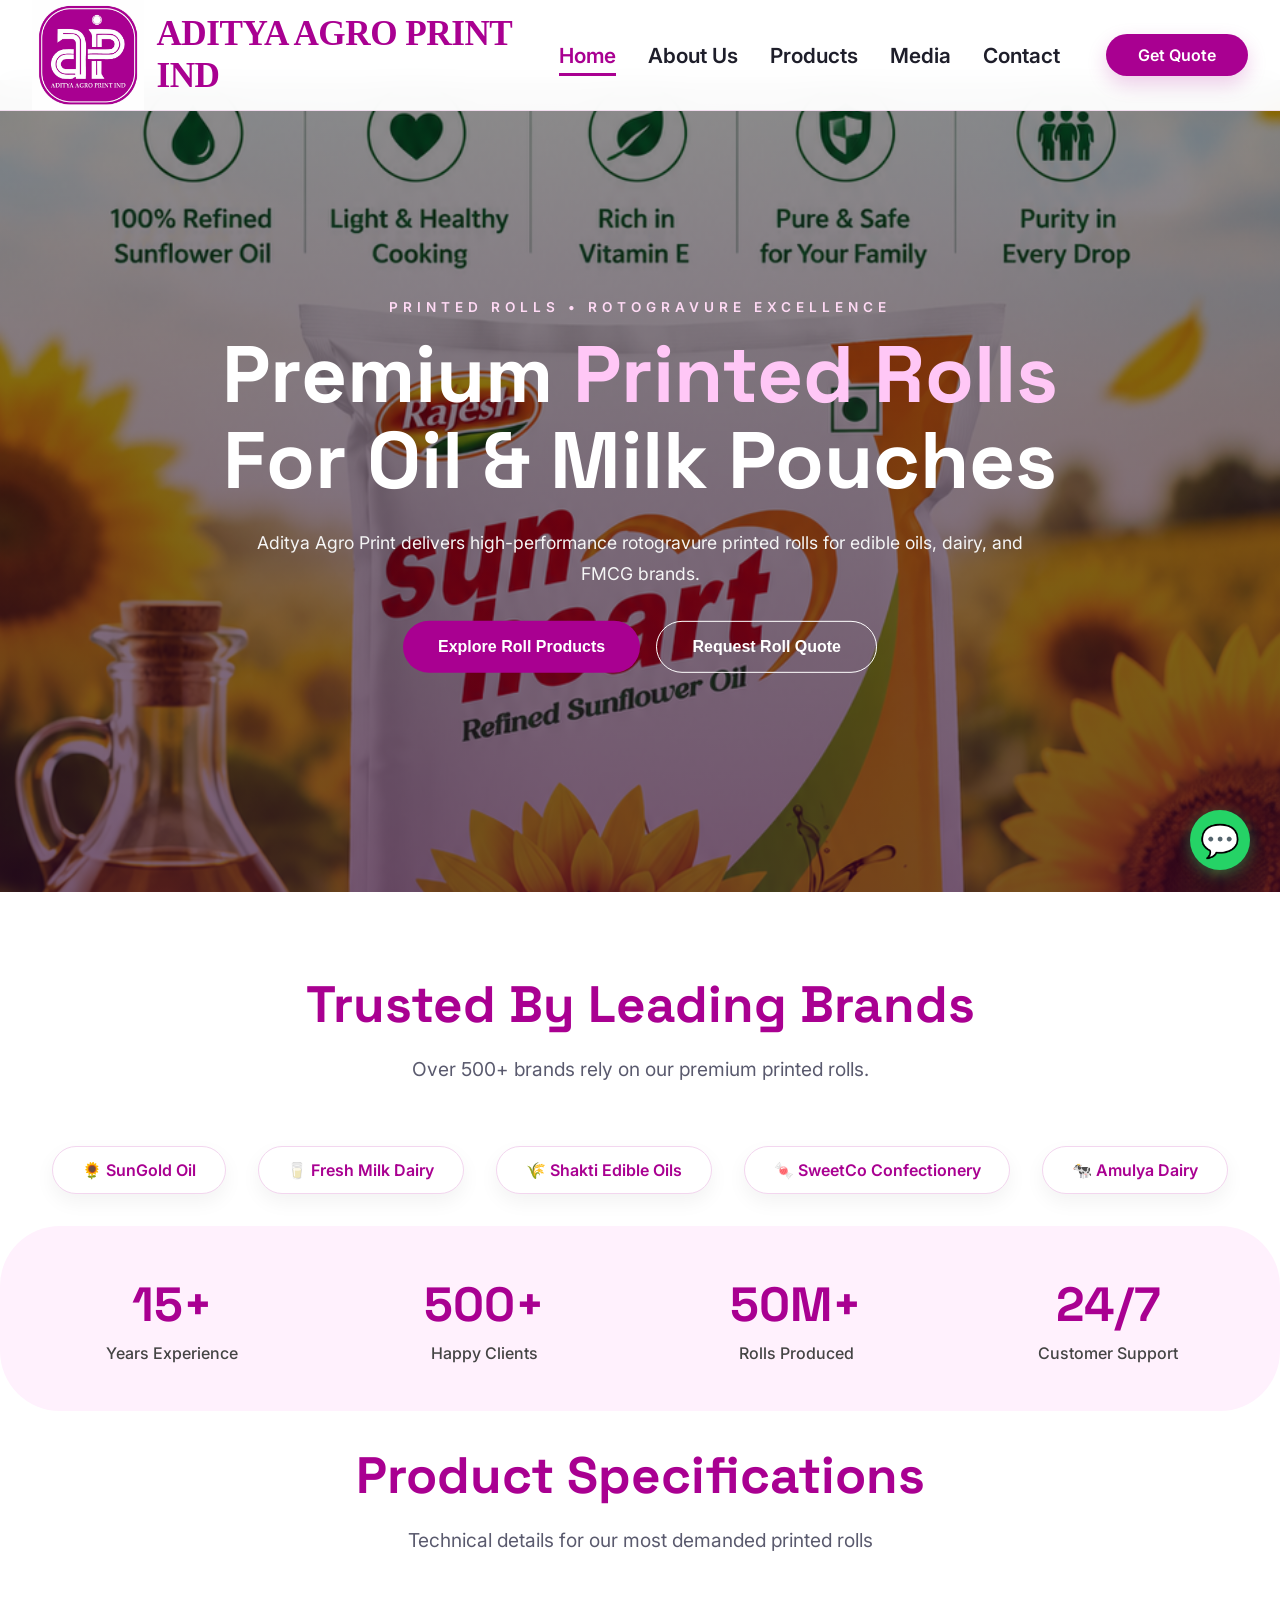
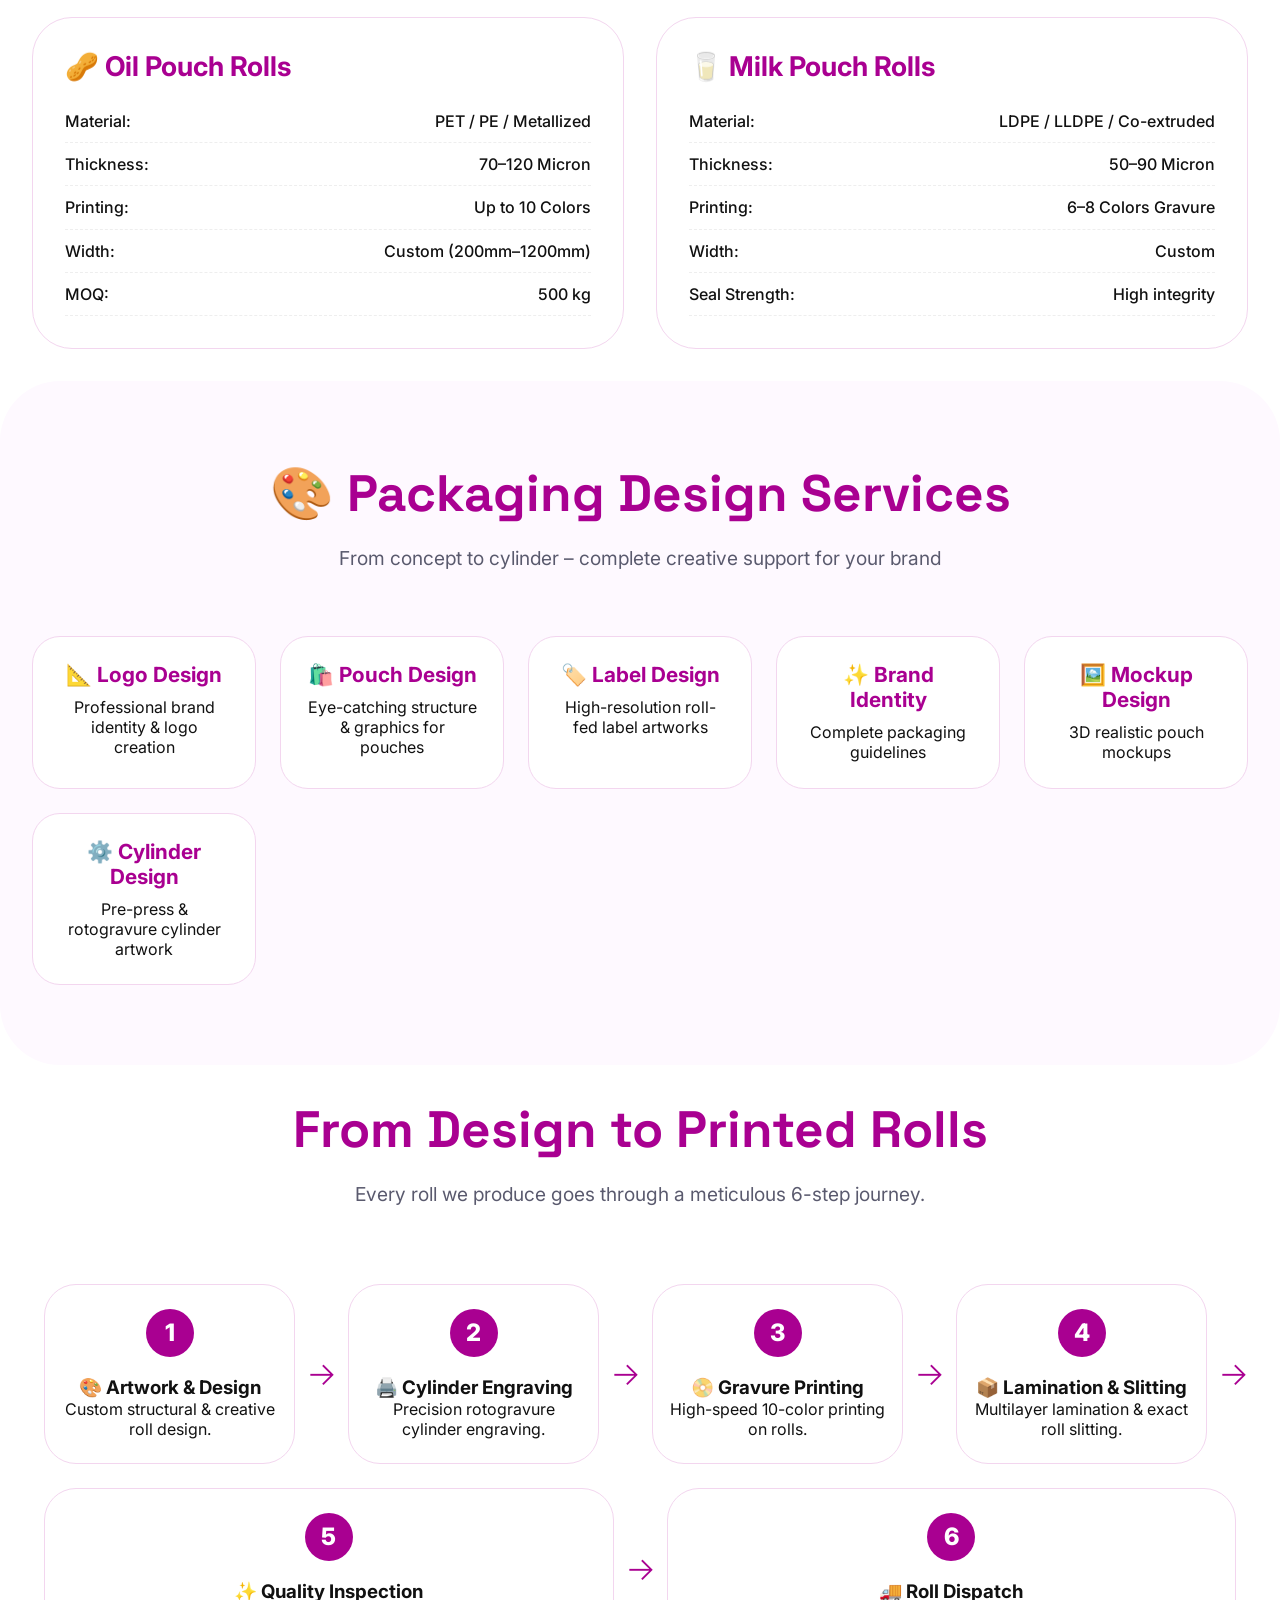
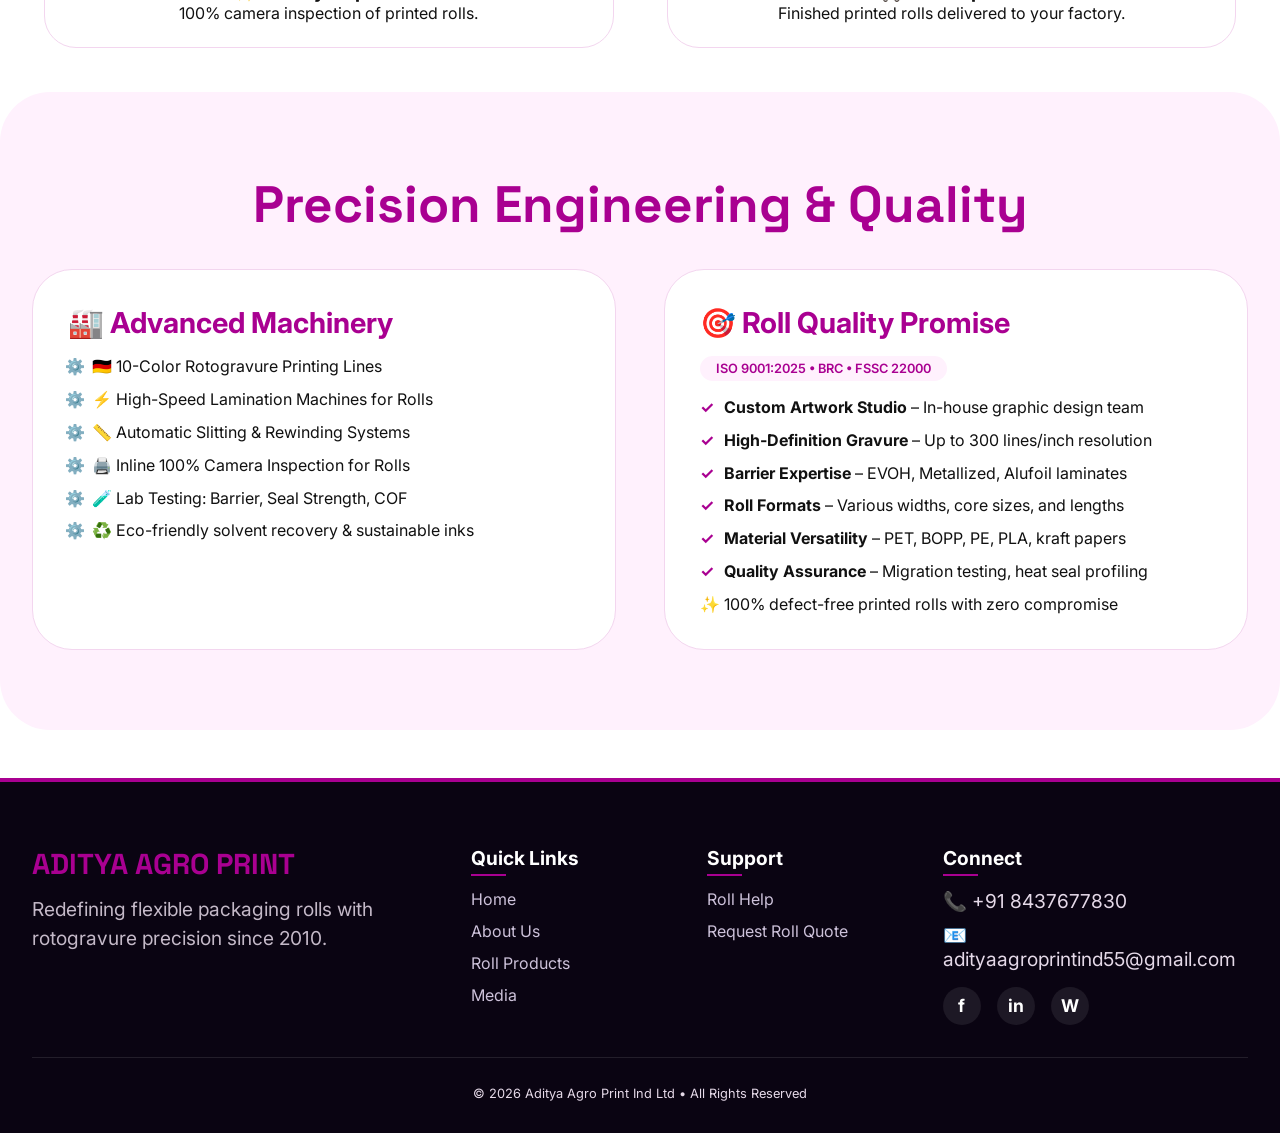
==== commit fd81893d: "Add files via upload" ====
--- a/index.html
+++ b/index.html
@@ -14,1245 +14,2589 @@
   <link
     href="https://fonts.googleapis.com/css2?family=Inter:opsz,wght@14..32,300..700&family=Space+Grotesk:wght@400;500;600;700&family=Libre+Baskerville:ital@0;1&display=swap"
     rel="stylesheet" />
+  <!-- <link rel="stylesheet" href="css/styles.css"> -->
   <style>
     /* ---------- RESET & GLOBAL ---------- */
-    * {
-      margin: 0;
-      padding: 0;
-      box-sizing: border-box;
-    }
-
-    body {
-      font-family: 'Inter', sans-serif;
-      background: #ffffff;
-      color: #111111;
-      overflow-x: hidden;
-      scroll-behavior: smooth;
-    }
-
-    :root {
-      --primary: #A90091;
-      --primary-dark: #770064;
-      --primary-light: #FFF1FD;
-      --white: #ffffff;
-      --black: #111111;
-      --gray: #666666;
-      --border: #F3D6EF;
-      --footer-bg: #0a0412;
-      --footer-text: #e5d9e8;
-      --shadow-sm: 0 8px 20px rgba(0, 0, 0, 0.05);
-      --shadow-md: 0 20px 35px rgba(169, 0, 145, 0.12);
-      --transition: all 0.3s cubic-bezier(0.2, 0.9, 0.4, 1.1);
-      --whatsapp-green: #25D366;
-    }
-
-    .container {
-      width: 100%;
-      max-width: 1300px;
-      margin: 0 auto;
-      padding: 0 2rem;
-    }
-
-    .container1 {
-      width: 100%;
-      max-width: 1300px;
-      margin: 2rem auto;
-      padding: 0 2rem;
-    }
-
-    /* skip link */
-    .skip-link {
-      position: absolute;
-      top: -40px;
-      left: 0;
-      background: var(--primary);
-      color: white;
-      padding: 8px 16px;
-      text-decoration: none;
-      z-index: 1000;
-      font-weight: 600;
-      border-radius: 0 0 8px 0;
-    }
-
-    .skip-link:focus {
-      top: 0;
-    }
-
-    /* ========== WHATSAPP BUTTON ========== */
-    .whatsapp-float {
-      position: fixed;
-      bottom: 30px;
-      right: 30px;
-      z-index: 1000;
-      background-color: var(--whatsapp-green);
-      color: white;
-      border-radius: 50%;
-      width: 60px;
-      height: 60px;
-      display: flex;
-      align-items: center;
-      justify-content: center;
-      font-size: 2rem;
-      box-shadow: 0 4px 15px rgba(37, 211, 102, 0.4);
-      transition: var(--transition);
-      text-decoration: none;
-      cursor: pointer;
-      border: none;
-      animation: pulse 2s infinite;
-    }
-
-    .whatsapp-float:hover {
-      transform: scale(1.1);
-      background-color: #20b859;
-      box-shadow: 0 8px 25px rgba(37, 211, 102, 0.5);
-    }
-
-    @keyframes pulse {
-      0% {
-        box-shadow: 0 0 0 0 rgba(37, 211, 102, 0.5);
-      }
-      70% {
-        box-shadow: 0 0 0 15px rgba(37, 211, 102, 0);
-      }
-      100% {
-        box-shadow: 0 0 0 0 rgba(37, 211, 102, 0);
-      }
-    }
-
-    /* ========== NAVBAR ========== */
-    .navbar {
-      width: 100%;
-      position: fixed;
-      top: 0;
-      left: 0;
-      z-index: 999;
-      background: rgba(255, 255, 255, 0.96);
-      backdrop-filter: blur(12px);
-      border-bottom: 1px solid rgba(169, 0, 145, 0.12);
-      transition: var(--transition);
-    }
-
-    .navbar.scrolled {
-      background: rgba(255, 255, 255, 0.98);
-      box-shadow: var(--shadow-sm);
-    }
-
-    .nav-wrapper {
-      height: 110px;
-      display: flex;
-      justify-content: space-between;
-      align-items: center;
-    }
-
-    .logo-wrapper {
-      display: flex;
-      align-items: center;
-      gap: 0.75rem;
-      text-decoration: none;
-      cursor: pointer;
-    }
-
-    .logo-img {
-      height: 110px;
-      width: auto;
-      display: block;
-      object-fit: contain;
-    }
-
-    .logo-text {
-      font-size: 2.2rem;
-      font-weight: 700;
-      color: var(--primary);
-      letter-spacing: -0.5px;
-      line-height: 1.2;
-      font-family: "Playfair Display", serif;
-    }
-
-    .nav-links {
-      display: flex;
-      align-items: center;
-      gap: 2rem;
-    }
-
-    .nav-links a,
-    .nav-links .nav-link-btn {
-      background: none;
-      border: none;
-      font-size: 1.3rem;
-      font-weight: 600;
-      color: #1e1e2a;
-      cursor: pointer;
-      font-family: 'Inter', sans-serif;
-      transition: 0.25s;
-      padding: 0.5rem 0;
-      text-decoration: none;
-      display: inline-block;
-      position: relative;
-    }
-
-    .nav-links a::after,
-    .nav-links .nav-link-btn::after {
-      content: '';
-      position: absolute;
-      bottom: 0;
-      left: 0;
-      width: 0;
-      height: 2.5px;
-      background: var(--primary);
-      transition: 0.3s ease;
-    }
-
-    .nav-links a:hover::after,
-    .nav-links .nav-link-btn:hover::after,
-    .nav-links a.active::after,
-    .nav-links .nav-link-btn.active::after {
-      width: 100%;
-    }
-
-    .nav-links a.active,
-    .nav-links .nav-link-btn.active {
-      color: var(--primary);
-    }
-
-    .nav-btn {
-      background: var(--primary);
-      color: white;
-      padding: 0.7rem 2rem;
-      border-radius: 50px;
-      text-decoration: none;
-      font-weight: 600;
-      transition: var(--transition);
-      box-shadow: 0 8px 20px rgba(169, 0, 145, 0.2);
-      white-space: nowrap;
-      font-size: 1rem;
-      border: none;
-      cursor: pointer;
-      display: inline-block;
-    }
-
-    .nav-btn:hover {
-      background: var(--primary-dark);
-      transform: translateY(-2px);
-      box-shadow: 0 12px 24px rgba(169, 0, 145, 0.3);
-    }
-
-    .menu-toggle {
-      display: none;
-      font-size: 1.8rem;
-      background: none;
-      border: none;
-      color: var(--primary);
-      cursor: pointer;
-      padding: 0.5rem;
-      transition: var(--transition);
-      z-index: 1000;
-    }
-
-    /* ========== PAGE SYSTEM ========== */
-    .page {
-      display: none;
-      animation: fadeIn 0.5s ease;
-    }
-
-    .page.active-page {
-      display: block;
-    }
-
-    @keyframes fadeIn {
-      from {
-        opacity: 0;
-        transform: translateY(15px);
-      }
-      to {
-        opacity: 1;
-        transform: translateY(0);
-      }
-    }
-
-    /* ========== HERO ========== */
-    .hero {
-      width: 100%;
-      height: 108vh;
-      position: relative;
-      overflow: hidden;
-      margin-top: 0;
-    }
-
-    .slides {
-      width: 100%;
-      height: 100%;
-      position: relative;
-    }
-
-    .slide {
-      position: absolute;
-      width: 100%;
-      height: 100%;
-      top: 0;
-      left: 0;
-      background-size: cover;
-      background-position: center;
-      opacity: 0;
-      transition: 1.2s ease-in-out;
-    }
-
-    .slide.active {
-      opacity: 1;
-    }
-
-    .slide::before {
-      content: "";
-      position: absolute;
-      inset: 0;
-      background: linear-gradient(rgba(0, 0, 0, 0.45), rgba(45, 0, 40, 0.65));
-    }
-
-    .hero-content {
-      position: absolute;
-      top: 50%;
-      left: 50%;
-      transform: translate(-50%, -50%);
-      z-index: 10;
-      width: 90%;
-      max-width: 950px;
-      text-align: center;
-      color: white;
-    }
-
-    .hero-tag {
-      font-size: 0.85rem;
-      letter-spacing: 5px;
-      text-transform: uppercase;
-      margin-bottom: 1rem;
-      color: #FFDAF5;
-      font-weight: 600;
-    }
-
-    .hero-title {
-      font-family: 'Space Grotesk', sans-serif;
-      font-size: 5rem;
-      line-height: 1.08;
-      font-weight: 700;
-      margin-bottom: 1.5rem;
-    }
-
-    .hero-title span {
-      color: #FFC7F6;
-    }
-
-    .hero-desc {
-      font-size: 1.1rem;
-      line-height: 1.75;
-      max-width: 800px;
-      margin: auto;
-      margin-bottom: 2rem;
-      color: #f5f5f5;
-    }
-
-    .hero-buttons {
-      display: flex;
-      justify-content: center;
-      gap: 1rem;
-      flex-wrap: wrap;
-    }
-
-    .btn-primary,
-    .btn-secondary {
-      padding: 1rem 2.2rem;
-      border-radius: 50px;
-      font-weight: 700;
-      transition: var(--transition);
-      cursor: pointer;
-      font-size: 1rem;
-      border: none;
-    }
-
-    .btn-primary {
-      background: var(--primary);
-      color: white;
-    }
-
-    .btn-primary:hover {
-      background: var(--primary-dark);
-      transform: translateY(-3px);
-    }
-
-    .btn-secondary {
-      border: 1.5px solid white;
-      color: white;
-      background: transparent;
-    }
-
-    .btn-secondary:hover {
-      background: white;
-      color: var(--primary);
-      border-color: white;
-    }
-
-    .hero-scroll {
-      position: absolute;
-      bottom: 30px;
-      left: 50%;
-      transform: translateX(-50%);
-      color: white;
-      display: flex;
-      flex-direction: column;
-      align-items: center;
-      gap: 8px;
-      font-size: 12px;
-      z-index: 10;
-      opacity: 0.8;
-      cursor: pointer;
-    }
-
-    /* ========== GENERAL SECTION ========== */
-    section {
-      padding: 5rem 0;
-    }
-
-    .section-title {
-      font-family: 'Space Grotesk', sans-serif;
-      font-size: 3.2rem;
-      color: var(--primary);
-      text-align: center;
-      margin-bottom: 1rem;
-    }
-
-    .section-desc {
-      max-width: 750px;
-      margin: auto;
-      text-align: center;
-      line-height: 1.7;
-      font-size: 1.2rem;
-      color: #5a5a6e;
-      margin-bottom: 3.8rem;
-    }
-
-    /* Clients */
-    .client-logos-grid {
-      display: flex;
-      flex-wrap: wrap;
-      justify-content: center;
-      gap: 2rem;
-      margin-top: 1rem;
-    }
-
-    .client-logo-item {
-      background: white;
-      padding: 0.8rem 1.8rem;
-      border-radius: 50px;
-      font-weight: 600;
-      color: var(--primary);
-      border: 1px solid var(--border);
-      transition: var(--transition);
-      box-shadow: var(--shadow-sm);
-    }
-
-    .client-logo-item:hover {
-      border-color: var(--primary);
-      transform: translateY(-3px);
-      box-shadow: 0 12px 20px rgba(169, 0, 145, 0.1);
-    }
-
-    /* Stats */
-    .stats-section {
-      background: var(--primary-light);
-      border-radius: 60px;
-      margin: 2rem auto;
-      padding: 3rem 2rem;
-    }
-
-    .stats-grid {
-      display: grid;
-      grid-template-columns: repeat(4, 1fr);
-      gap: 2rem;
-      text-align: center;
-    }
-
-    .stat-number {
-      font-size: 3rem;
-      font-weight: 800;
-      color: var(--primary);
-      font-family: 'Space Grotesk', monospace;
-    }
-
-    .stat-label {
-      font-weight: 500;
-      color: #444;
-      margin-top: 0.5rem;
-    }
-
-    /* Specifications */
-    .spec-grid {
-      display: grid;
-      grid-template-columns: repeat(2, 1fr);
-      gap: 2rem;
-    }
-
-    .spec-card {
-      background: white;
-      border-radius: 40px;
-      padding: 2rem;
-      border: 1px solid var(--border);
-      transition: var(--transition);
-    }
-
-    .spec-card:hover {
-      transform: translateY(-6px);
-      border-color: var(--primary);
-    }
-
-    .spec-card h3 {
-      font-size: 1.7rem;
-      color: var(--primary);
-      margin-bottom: 1rem;
-    }
-
-    .spec-list {
-      list-style: none;
-    }
-
-    .spec-list li {
-      display: flex;
-      justify-content: space-between;
-      border-bottom: 1px dashed #eee;
-      padding: 0.7rem 0;
-      font-weight: 500;
-    }
-
-    /* Design services */
-    .design-services-grid {
-      display: grid;
-      grid-template-columns: repeat(auto-fit, minmax(220px, 1fr));
-      gap: 1.5rem;
-      margin-top: 2rem;
-    }
-
-    .design-card {
-      background: white;
-      border-radius: 28px;
-      padding: 1.6rem;
-      text-align: center;
-      border: 1px solid var(--border);
-      transition: var(--transition);
-    }
-
-    .design-card:hover {
-      transform: translateY(-8px);
-      box-shadow: var(--shadow-md);
-    }
-
-    .design-card h4 {
-      font-size: 1.3rem;
-      color: var(--primary);
-      margin-bottom: 0.6rem;
-    }
-
-    /* Process */
-    .process-timeline {
-      display: flex;
-      flex-wrap: wrap;
-      justify-content: space-between;
-      margin-top: 2rem;
-    }
-
-    .process-step {
-      flex: 1;
-      min-width: 200px;
-      text-align: center;
-      padding: 1.5rem 1rem;
-      background: white;
-      border-radius: 32px;
-      margin: 0.75rem;
-      transition: var(--transition);
-      border: 1px solid var(--border);
-    }
-
-    .process-step:hover {
-      transform: translateY(-8px);
-      border-color: var(--primary);
-      box-shadow: var(--shadow-md);
-    }
-
-    .step-number {
-      background: var(--primary);
-      color: white;
-      width: 48px;
-      height: 48px;
-      line-height: 48px;
-      font-size: 1.5rem;
-      font-weight: 800;
-      border-radius: 60px;
-      display: inline-flex;
-      align-items: center;
-      justify-content: center;
-      margin-bottom: 1.2rem;
-    }
-
-    .connector {
-      font-size: 2rem;
-      color: var(--primary);
-      display: flex;
-      align-items: center;
-      justify-content: center;
-      font-weight: 300;
-    }
-
-    /* Machinery */
-    .machinery-quality {
-      background: var(--primary-light);
-      border-radius: 50px;
-      margin: 2rem 0;
-    }
-
-    .two-col-grid {
-      display: grid;
-      grid-template-columns: 1fr 1fr;
-      gap: 3rem;
-      margin-top: 2rem;
-    }
-
-    .info-card {
-      background: white;
-      border-radius: 40px;
-      padding: 2.2rem;
-      border: 1px solid var(--border);
-      height: 100%;
-      transition: var(--transition);
-    }
-
-    .info-card:hover {
-      transform: translateY(-6px);
-      box-shadow: var(--shadow-md);
-    }
-
-    .info-card h3 {
-      font-size: 1.8rem;
-      color: var(--primary);
-      margin-bottom: 1rem;
-    }
-
-    .machinery-list,
-    .feature-list {
-      list-style: none;
-    }
-
-    .machinery-list li,
-    .feature-list li {
-      margin-bottom: 0.8rem;
-      padding-left: 1.5rem;
-      position: relative;
-    }
-
-    .machinery-list li::before {
-      content: "⚙️";
-      position: absolute;
-      left: -0.2rem;
-    }
-
-    .feature-list li::before {
-      content: "✓";
-      position: absolute;
-      left: 0;
-      color: var(--primary);
-      font-weight: bold;
-    }
-
-    .quality-badge {
-      background: var(--primary-light);
-      padding: 0.3rem 1rem;
-      border-radius: 40px;
-      font-size: 0.8rem;
-      font-weight: 600;
-      color: var(--primary);
-      display: inline-block;
-      margin-bottom: 1rem;
-    }
-
-    /* Support & others */
-    .support-grid {
-      display: grid;
-      grid-template-columns: repeat(3, 1fr);
-      gap: 2.2rem;
-      margin-top: 2rem;
-    }
-
-    .support-card {
-      background: white;
-      padding: 2rem;
-      border-radius: 32px;
-      border: 1px solid var(--border);
-      text-align: center;
-      transition: var(--transition);
-    }
-
-    .support-card:hover {
-      transform: translateY(-8px);
-      box-shadow: var(--shadow-md);
-    }
-
-    .support-card h3 {
-      color: var(--primary);
-      margin-bottom: 1rem;
-      font-size: 1.5rem;
-    }
-
-    /* About page */
-    .about-page-grid {
-      display: grid;
-      grid-template-columns: 1fr 1fr;
-      gap: 4rem;
-      align-items: center;
-    }
-
-    .about-image img {
-      width: 100%;
-      border-radius: 40px;
-      object-fit: cover;
-      box-shadow: var(--shadow-md);
-    }
-
-    .about-content h3 {
-      font-size: 2rem;
-      color: var(--primary);
-      margin-bottom: 1.2rem;
-    }
-
-    .about-content p {
-      line-height: 1.8;
-      color: #4a4a5a;
-      margin-bottom: 1rem;
-    }
-
-    /* Product grid */
-    .product-grid {
-      display: grid;
-      grid-template-columns: repeat(4, 1fr);
-      gap: 2rem;
-      margin-top: 1rem;
-    }
-
-    .product-card {
-      background: white;
-      border-radius: 32px;
-      overflow: hidden;
-      transition: var(--transition);
-      border: 1px solid var(--border);
-    }
-
-    .product-card:hover {
-      transform: translateY(-12px);
-      box-shadow: 0 28px 50px rgba(169, 0, 145, 0.18);
-    }
-
-    .product-card img {
-      width: 100%;
-      height: 240px;
-      object-fit: cover;
-    }
-
-    .product-content {
-      padding: 1.5rem;
-    }
-
-    .product-content h3 {
-      color: var(--primary);
-      margin-bottom: 0.5rem;
-      font-size: 1.3rem;
-    }
-
-    .roll-badge {
-      display: inline-block;
-      background: var(--primary-light);
-      color: var(--primary);
-      font-size: 0.7rem;
-      font-weight: 700;
-      padding: 0.2rem 0.6rem;
-      border-radius: 50px;
-      margin-bottom: 0.6rem;
-    }
-
-    /* Media gallery */
-    .media-grid {
-      display: grid;
-      grid-template-columns: repeat(3, 1fr);
-      gap: 2rem;
-      margin-top: 1rem;
-    }
-
-    .media-card {
-      background: white;
-      border-radius: 32px;
-      overflow: hidden;
-      transition: var(--transition);
-      cursor: pointer;
-      border: 1px solid var(--border);
-    }
-
-    .media-card:hover {
-      transform: scale(1.02);
-      box-shadow: var(--shadow-md);
-    }
-
-    .media-card img {
-      width: 100%;
-      height: 500px;
-      object-fit: cover;
-      pointer-events: none;
-    }
-
-    .media-content {
-      padding: 1.5rem;
-    }
-
-    .media-content h3 {
-      color: var(--primary);
-      margin-bottom: 0.5rem;
-    }
-
-    /* Lightbox Overlay */
-    .lightbox-overlay {
-      position: fixed;
-      top: 0;
-      left: 0;
-      width: 100%;
-      height: 100%;
-      background: rgba(0, 0, 0, 0.95);
-      backdrop-filter: blur(12px);
-      z-index: 2000;
-      display: flex;
-      align-items: center;
-      justify-content: center;
-      visibility: hidden;
-      opacity: 0;
-      transition: visibility 0.25s, opacity 0.3s ease;
-    }
-
-    .lightbox-overlay.active {
-      visibility: visible;
-      opacity: 1;
-    }
-
-    .lightbox-container {
-      position: relative;
-      display: flex;
-      align-items: center;
-      justify-content: center;
-      width: 100%;
-      height: 100%;
-    }
-
-    .lightbox-img {
-      max-width: 85vw;
-      max-height: 80vh;
-      object-fit: contain;
-      border-radius: 16px;
-      box-shadow: 0 25px 50px rgba(0, 0, 0, 0.5);
-    }
-
-    .lightbox-nav {
-      position: absolute;
-      top: 50%;
-      transform: translateY(-50%);
-      background: rgba(0, 0, 0, 0.6);
-      backdrop-filter: blur(8px);
-      color: white;
-      font-size: 3rem;
-      width: 70px;
-      height: 70px;
-      border-radius: 50%;
-      display: flex;
-      align-items: center;
-      justify-content: center;
-      cursor: pointer;
-      transition: all 0.25s ease;
-      border: 1px solid rgba(255, 255, 255, 0.2);
-      user-select: none;
-      z-index: 2002;
-    }
-
-    .lightbox-nav:hover {
-      background: var(--primary);
-      transform: translateY(-50%) scale(1.05);
-      box-shadow: 0 0 18px rgba(169, 0, 145, 0.6);
-    }
-
-    .nav-prev {
-      left: 30px;
-    }
-
-    .nav-next {
-      right: 30px;
-    }
-
-    .lightbox-close {
-      position: absolute;
-      top: 25px;
-      right: 35px;
-      font-size: 2.5rem;
-      color: white;
-      background: rgba(0, 0, 0, 0.6);
-      border: none;
-      cursor: pointer;
-      width: 50px;
-      height: 50px;
-      border-radius: 50%;
-      display: flex;
-      align-items: center;
-      justify-content: center;
-      transition: 0.2s;
-      z-index: 2001;
-      backdrop-filter: blur(4px);
-    }
-
-    .lightbox-close:hover {
-      background: var(--primary);
-      transform: scale(1.05);
-    }
-
-    .lightbox-caption {
-      position: absolute;
-      bottom: 25px;
-      left: 50%;
-      transform: translateX(-50%);
-      text-align: center;
-      color: white;
-      font-size: 1.1rem;
-      background: rgba(0, 0, 0, 0.7);
-      padding: 0.8rem 1.8rem;
-      border-radius: 60px;
-      backdrop-filter: blur(8px);
-      white-space: nowrap;
-      max-width: 90%;
-      overflow-x: auto;
-      font-weight: 500;
-      pointer-events: none;
-      z-index: 2001;
-    }
-
-    /* Contact */
-    .contact-wrapper {
-      display: grid;
-      grid-template-columns: 1fr 1fr;
-      gap: 3rem;
-      align-items: start;
-      margin-bottom: 3rem;
-      font-size: large;
-    }
-
-    .contact-info h3 {
-      color: var(--primary);
-      font-size: 2.5rem;
-      margin-bottom: 1rem;
-    }
-
-    .contact-info p {
-      margin-bottom: 0.8rem;
-      line-height: 1.8;
-      font-size: 1.3rem;
-      color: #4a4a5a;
-    }
-
-    .contact-form {
-      background: var(--primary-light);
-      padding: 2rem;
-      border-radius: 38px;
-      border: 1px solid var(--border);
-    }
-
-    .form-group {
-      margin-bottom: 1.2rem;
-    }
-
-    .form-group label {
-      display: block;
-      margin-bottom: 0.5rem;
-      font-weight: 600;
-      color: var(--primary);
-    }
-
-    .form-group input,
-    .form-group textarea {
-      width: 100%;
-      padding: 0.9rem;
-      border-radius: 24px;
-      border: 1px solid #e2cce0;
-      outline: none;
-      font-family: 'Inter', sans-serif;
-      transition: 0.2s;
-    }
-
-    .form-group input:focus,
-    .form-group textarea:focus {
-      border-color: var(--primary);
-      box-shadow: 0 0 0 3px rgba(169, 0, 145, 0.1);
-    }
-
-    .submit-btn {
-      width: 100%;
-      padding: 1rem;
-      border: none;
-      border-radius: 50px;
-      background: var(--primary);
-      color: white;
-      font-weight: 700;
-      cursor: pointer;
-      transition: var(--transition);
-    }
-
-    .submit-btn:hover {
-      background: var(--primary-dark);
-      transform: translateY(-2px);
-    }
-
-    .map-container {
-      margin-top: 2rem;
-      border-radius: 28px;
-      overflow: hidden;
-      box-shadow: var(--shadow-sm);
-    }
-
-    .map-container iframe {
-      width: 100%;
-      height: 380px;
-      border: 0;
-      border-radius: 20px;
-    }
-
-    /* Footer */
-    .enhanced-footer {
-      background: var(--footer-bg);
-      color: var(--footer-text);
-      padding: 4rem 0 2rem;
-      border-top: 4px solid var(--primary);
-      margin-top: 3rem;
-    }
-
-    .footer-grid {
-      display: grid;
-      grid-template-columns: 2fr 1fr 1fr 1.5fr;
-      gap: 2rem;
-      margin-bottom: 2rem;
-      font-size: larger;
-    }
-
-    .footer-brand .logo-footer {
-      font-family: 'Space Grotesk', sans-serif;
-      font-size: 1.8rem;
-      font-weight: 700;
-      color: var(--primary);
-      margin-bottom: 0.8rem;
-    }
-
-    .footer-brand p {
-      line-height: 1.5;
-      opacity: 0.85;
-    }
-
-    .footer-links h4,
-    .footer-support h4,
-    .footer-social h4 {
-      font-size: 1.2rem;
-      margin-bottom: 1.2rem;
-      color: white;
-      position: relative;
-      display: inline-block;
-    }
-
-    .footer-links h4::after,
-    .footer-support h4::after,
-    .footer-social h4::after {
-      content: '';
-      position: absolute;
-      bottom: -6px;
-      left: 0;
-      width: 35px;
-      height: 2px;
-      background: var(--primary);
-    }
-
-    .footer-links button,
-    .footer-support button {
-      background: none;
-      border: none;
-      display: block;
-      color: #cdc2da;
-      margin-bottom: 0.75rem;
-      transition: 0.2s;
-      font-size: 1rem;
-      cursor: pointer;
-      text-align: left;
-      font-family: 'Inter', sans-serif;
-    }
-
-    .footer-links button:hover,
-    .footer-support button:hover {
-      color: var(--primary);
-      transform: translateX(5px);
-    }
-
-    .footer-social p {
-      margin-bottom: 0.6rem;
-      display: flex;
-      align-items: center;
-      gap: 8px;
-    }
-
-    .social-icons {
-      display: flex;
-      gap: 1rem;
-      margin-top: 1rem;
-    }
-
-    .social-icons a {
-      background: rgba(255, 255, 255, 0.08);
-      width: 38px;
-      height: 38px;
-      display: inline-flex;
-      align-items: center;
-      justify-content: center;
-      border-radius: 50%;
-      text-decoration: none;
-      color: white;
-      font-weight: bold;
-      transition: 0.25s;
-      font-size: 1.1rem;
-    }
-
-    .social-icons a:hover {
-      background: var(--primary);
-      transform: translateY(-3px);
-    }
-
-    .copyright {
-      text-align: center;
-      padding-top: 1.8rem;
-      border-top: 1px solid rgba(255, 255, 255, 0.1);
-      font-size: 0.8rem;
-    }
-
-    /* ========== RESPONSIVE (IMPROVED MOBILE) ========== */
-    @media (max-width: 900px) {
-      .nav-wrapper {
-        height: 80px;
-      }
-      .logo-img {
-        height: 55px;
-      }
-      .logo-text {
-        font-size: 1rem;
-      }
-      /* Hide desktop Get Quote button on mobile */
-      .nav-btn {
-        display: none;
-      }
-      .nav-links {
-        display: none;
-        flex-direction: column;
-        position: absolute;
-        top: 80px;
-        left: 0;
-        width: 100%;
-        background: white;
-        padding: 1.8rem;
-        gap: 1.5rem;
-        box-shadow: 0 20px 30px rgba(0, 0, 0, 0.1);
-        border-bottom: 1px solid var(--border);
-        z-index: 998;
-        text-align: center;
-      }
-      .nav-links.active {
-        display: flex;
-      }
-      .nav-links a, .nav-links .nav-link-btn {
-        font-size: 1.2rem;
-        text-align: center;
-        padding: 0.8rem;
-      }
-      .menu-toggle {
-        display: block;
-      }
-      .two-col-grid, .about-page-grid, .contact-wrapper, .product-grid, .media-grid, .support-grid, .footer-grid {
-        grid-template-columns: 1fr;
-      }
-      .section-title {
-        font-size: 2rem;
-      }
-      .container, .container1 {
-        padding: 0 1.25rem;
-      }
-      .stats-section {
-        padding: 2rem 1rem;
-      }
-      .whatsapp-float {
-        width: 50px;
-        height: 50px;
-        font-size: 1.6rem;
-        bottom: 20px;
-        right: 20px;
-      }
-      .hero-title {
-        font-size: 2.8rem;
-      }
-      .hero-desc {
-        font-size: 1rem;
-      }
-      .stats-grid {
-        grid-template-columns: repeat(2, 1fr);
-      }
-      .spec-grid {
-        grid-template-columns: 1fr;
-      }
-      .connector {
-        display: none;
-      }
-      .process-timeline {
-        flex-direction: column;
-      }
-      .media-grid {
-        gap: 1.5rem;
-      }
-      .media-card img {
-        height: 280px;
-      }
-      .lightbox-nav {
-        width: 45px;
-        height: 45px;
-        font-size: 2rem;
-      }
-      .nav-prev { left: 10px; }
-      .nav-next { right: 10px; }
-      .lightbox-close {
-        top: 15px;
-        right: 15px;
-        width: 40px;
-        height: 40px;
-        font-size: 1.8rem;
-      }
-      .lightbox-img {
-        max-width: 90vw;
-        max-height: 70vh;
-      }
-      .lightbox-caption {
-        font-size: 0.85rem;
-        white-space: normal;
-        padding: 0.5rem 1rem;
-      }
-    }
-    @media (max-width: 600px) {
-      .hero-title {
-        font-size: 2.2rem;
-      }
-      .btn-primary, .btn-secondary {
-        padding: 0.7rem 1.5rem;
-      }
-      .stat-number {
-        font-size: 2.2rem;
-      }
-      .contact-info p {
-        font-size: 1rem;
-      }
-    }
+* {
+  margin: 0;
+  padding: 0;
+  box-sizing: border-box;
+}
+
+body {
+  font-family: 'Inter', sans-serif;
+  background: #ffffff;
+  color: #111111;
+  overflow-x: hidden;
+  scroll-behavior: smooth;
+}
+
+:root {
+  --primary: #A90091;
+  --primary-dark: #770064;
+  --primary-light: #FFF1FD;
+  --white: #ffffff;
+  --black: #111111;
+  --gray: #666666;
+  --border: #F3D6EF;
+  --footer-bg: #0a0412;
+  --footer-text: #e5d9e8;
+  --shadow-sm: 0 8px 20px rgba(0, 0, 0, 0.05);
+  --shadow-md: 0 20px 35px rgba(169, 0, 145, 0.12);
+  --transition: all 0.3s cubic-bezier(0.2, 0.9, 0.4, 1.1);
+  --whatsapp-green: #25D366;
+}
+
+.container {
+  width: 100%;
+  max-width: 1300px;
+  margin: 0 auto;
+  padding: 0 2rem;
+}
+
+.container1 {
+  width: 100%;
+  max-width: 1300px;
+  margin: 2rem auto;
+  padding: 0 2rem;
+}
+
+/* skip link */
+.skip-link {
+  position: absolute;
+  top: -40px;
+  left: 0;
+  background: var(--primary);
+  color: white;
+  padding: 8px 16px;
+  text-decoration: none;
+  z-index: 1000;
+  font-weight: 600;
+  border-radius: 0 0 8px 0;
+}
+
+.skip-link:focus {
+  top: 0;
+}
+
+/* ========== WHATSAPP BUTTON ========== */
+.whatsapp-float {
+  position: fixed;
+  bottom: 30px;
+  right: 30px;
+  z-index: 1000;
+  background-color: var(--whatsapp-green);
+  color: white;
+  border-radius: 50%;
+  width: 60px;
+  height: 60px;
+  display: flex;
+  align-items: center;
+  justify-content: center;
+  font-size: 2rem;
+  box-shadow: 0 4px 15px rgba(37, 211, 102, 0.4);
+  transition: var(--transition);
+  text-decoration: none;
+  cursor: pointer;
+  border: none;
+  animation: pulse 2s infinite;
+}
+
+.whatsapp-float:hover {
+  transform: scale(1.1);
+  background-color: #20b859;
+  box-shadow: 0 8px 25px rgba(37, 211, 102, 0.5);
+}
+
+@keyframes pulse {
+  0% {
+    box-shadow: 0 0 0 0 rgba(37, 211, 102, 0.5);
+  }
+
+  70% {
+    box-shadow: 0 0 0 15px rgba(37, 211, 102, 0);
+  }
+
+  100% {
+    box-shadow: 0 0 0 0 rgba(37, 211, 102, 0);
+  }
+}
+
+/* ========== NAVBAR ========== */
+.navbar {
+  width: 100%;
+  position: fixed;
+  top: 0;
+  left: 0;
+  z-index: 999;
+  background: rgba(255, 255, 255, 0.96);
+  backdrop-filter: blur(12px);
+  border-bottom: 1px solid rgba(169, 0, 145, 0.12);
+  transition: var(--transition);
+}
+
+.navbar.scrolled {
+  background: rgba(255, 255, 255, 0.98);
+  box-shadow: var(--shadow-sm);
+}
+
+.nav-wrapper {
+  height: 110px;
+  display: flex;
+  justify-content: space-between;
+  align-items: center;
+}
+
+.logo-wrapper {
+  display: flex;
+  align-items: center;
+  gap: 0.75rem;
+  text-decoration: none;
+  cursor: pointer;
+}
+
+.logo-img {
+  height: 110px;
+  width: auto;
+  display: block;
+  object-fit: contain;
+}
+
+.logo-text {
+  font-size: 2.2rem;
+  font-weight: 700;
+  color: var(--primary);
+  letter-spacing: -0.5px;
+  line-height: 1.2;
+  font-family: "Playfair Display", serif;
+}
+
+.nav-links {
+  display: flex;
+  align-items: center;
+  gap: 2rem;
+}
+
+.nav-links a,
+.nav-links .nav-link-btn {
+  background: none;
+  border: none;
+  font-size: 1.3rem;
+  font-weight: 600;
+  color: #1e1e2a;
+  cursor: pointer;
+  font-family: 'Inter', sans-serif;
+  transition: 0.25s;
+  padding: 0.5rem 0;
+  text-decoration: none;
+  display: inline-block;
+  position: relative;
+}
+
+.nav-links a::after,
+.nav-links .nav-link-btn::after {
+  content: '';
+  position: absolute;
+  bottom: 0;
+  left: 0;
+  width: 0;
+  height: 2.5px;
+  background: var(--primary);
+  transition: 0.3s ease;
+}
+
+.nav-links a:hover::after,
+.nav-links .nav-link-btn:hover::after,
+.nav-links a.active::after,
+.nav-links .nav-link-btn.active::after {
+  width: 100%;
+}
+
+.nav-links a.active,
+.nav-links .nav-link-btn.active {
+  color: var(--primary);
+}
+
+.nav-btn {
+  background: var(--primary);
+  color: white;
+  padding: 0.7rem 2rem;
+  border-radius: 50px;
+  text-decoration: none;
+  font-weight: 600;
+  transition: var(--transition);
+  box-shadow: 0 8px 20px rgba(169, 0, 145, 0.2);
+  white-space: nowrap;
+  font-size: 1rem;
+  border: none;
+  cursor: pointer;
+  display: inline-block;
+}
+
+.nav-btn:hover {
+  background: var(--primary-dark);
+  transform: translateY(-2px);
+  box-shadow: 0 12px 24px rgba(169, 0, 145, 0.3);
+}
+
+.menu-toggle {
+  display: none;
+  font-size: 1.8rem;
+  background: none;
+  border: none;
+  color: var(--primary);
+  cursor: pointer;
+  padding: 0.5rem;
+  transition: var(--transition);
+  z-index: 1000;
+}
+
+/* ========== PAGE SYSTEM ========== */
+.page {
+  display: none;
+  animation: fadeIn 0.5s ease;
+}
+
+.page.active-page {
+  display: block;
+}
+
+@keyframes fadeIn {
+  from {
+    opacity: 0;
+    transform: translateY(15px);
+  }
+
+  to {
+    opacity: 1;
+    transform: translateY(0);
+  }
+}
+
+/* ========== HERO ========== */
+.hero {
+  width: 100%;
+  height: 108vh;
+  position: relative;
+  overflow: hidden;
+  margin-top: 0;
+}
+
+.slides {
+  width: 100%;
+  height: 100%;
+  position: relative;
+}
+
+.slide {
+  position: absolute;
+  width: 100%;
+  height: 100%;
+  top: 0;
+  left: 0;
+  background-size: cover;
+  background-position: center;
+  opacity: 0;
+  transition: 1.2s ease-in-out;
+}
+
+.slide.active {
+  opacity: 1;
+}
+
+.slide::before {
+  content: "";
+  position: absolute;
+  inset: 0;
+  background: linear-gradient(rgba(0, 0, 0, 0.45), rgba(45, 0, 40, 0.65));
+}
+
+.hero-content {
+  position: absolute;
+  top: 50%;
+  left: 50%;
+  transform: translate(-50%, -50%);
+  z-index: 10;
+  width: 90%;
+  max-width: 950px;
+  text-align: center;
+  color: white;
+}
+
+.hero-tag {
+  font-size: 0.85rem;
+  letter-spacing: 5px;
+  text-transform: uppercase;
+  margin-bottom: 1rem;
+  color: #FFDAF5;
+  font-weight: 600;
+}
+
+.hero-title {
+  font-family: 'Space Grotesk', sans-serif;
+  font-size: 5rem;
+  line-height: 1.08;
+  font-weight: 700;
+  margin-bottom: 1.5rem;
+}
+
+.hero-title span {
+  color: #FFC7F6;
+}
+
+.hero-desc {
+  font-size: 1.1rem;
+  line-height: 1.75;
+  max-width: 800px;
+  margin: auto;
+  margin-bottom: 2rem;
+  color: #f5f5f5;
+}
+
+.hero-buttons {
+  display: flex;
+  justify-content: center;
+  gap: 1rem;
+  flex-wrap: wrap;
+}
+
+.btn-primary,
+.btn-secondary {
+  padding: 1rem 2.2rem;
+  border-radius: 50px;
+  font-weight: 700;
+  transition: var(--transition);
+  cursor: pointer;
+  font-size: 1rem;
+  border: none;
+}
+
+.btn-primary {
+  background: var(--primary);
+  color: white;
+}
+
+.btn-primary:hover {
+  background: var(--primary-dark);
+  transform: translateY(-3px);
+}
+
+.btn-secondary {
+  border: 1.5px solid white;
+  color: white;
+  background: transparent;
+}
+
+.btn-secondary:hover {
+  background: white;
+  color: var(--primary);
+  border-color: white;
+}
+
+.hero-scroll {
+  position: absolute;
+  bottom: 30px;
+  left: 50%;
+  transform: translateX(-50%);
+  color: white;
+  display: flex;
+  flex-direction: column;
+  align-items: center;
+  gap: 8px;
+  font-size: 12px;
+  z-index: 10;
+  opacity: 0.8;
+  cursor: pointer;
+}
+
+/* ========== GENERAL SECTION ========== */
+section {
+  padding: 5rem 0;
+}
+
+.section-title {
+  font-family: 'Space Grotesk', sans-serif;
+  font-size: 3.2rem;
+  color: var(--primary);
+  text-align: center;
+  margin-bottom: 1rem;
+}
+
+.section-desc {
+  max-width: 750px;
+  margin: auto;
+  text-align: center;
+  line-height: 1.7;
+  font-size: 1.2rem;
+  color: #5a5a6e;
+  margin-bottom: 3.8rem;
+}
+
+/* Clients */
+.client-logos-grid {
+  display: flex;
+  flex-wrap: wrap;
+  justify-content: center;
+  gap: 2rem;
+  margin-top: 1rem;
+}
+
+.client-logo-item {
+  background: white;
+  padding: 0.8rem 1.8rem;
+  border-radius: 50px;
+  font-weight: 600;
+  color: var(--primary);
+  border: 1px solid var(--border);
+  transition: var(--transition);
+  box-shadow: var(--shadow-sm);
+}
+
+.client-logo-item:hover {
+  border-color: var(--primary);
+  transform: translateY(-3px);
+  box-shadow: 0 12px 20px rgba(169, 0, 145, 0.1);
+}
+
+/* Stats */
+.stats-section {
+  background: var(--primary-light);
+  border-radius: 60px;
+  margin: 2rem auto;
+  padding: 3rem 2rem;
+}
+
+.stats-grid {
+  display: grid;
+  grid-template-columns: repeat(4, 1fr);
+  gap: 2rem;
+  text-align: center;
+}
+
+.stat-number {
+  font-size: 3rem;
+  font-weight: 800;
+  color: var(--primary);
+  font-family: 'Space Grotesk', monospace;
+}
+
+.stat-label {
+  font-weight: 500;
+  color: #444;
+  margin-top: 0.5rem;
+}
+
+/* Specifications */
+.spec-grid {
+  display: grid;
+  grid-template-columns: repeat(2, 1fr);
+  gap: 2rem;
+}
+
+.spec-card {
+  background: white;
+  border-radius: 40px;
+  padding: 2rem;
+  border: 1px solid var(--border);
+  transition: var(--transition);
+}
+
+.spec-card:hover {
+  transform: translateY(-6px);
+  border-color: var(--primary);
+}
+
+.spec-card h3 {
+  font-size: 1.7rem;
+  color: var(--primary);
+  margin-bottom: 1rem;
+}
+
+.spec-list {
+  list-style: none;
+}
+
+.spec-list li {
+  display: flex;
+  justify-content: space-between;
+  border-bottom: 1px dashed #eee;
+  padding: 0.7rem 0;
+  font-weight: 500;
+}
+
+/* Design services */
+.design-services-grid {
+  display: grid;
+  grid-template-columns: repeat(auto-fit, minmax(220px, 1fr));
+  gap: 1.5rem;
+  margin-top: 2rem;
+}
+
+.design-card {
+  background: white;
+  border-radius: 28px;
+  padding: 1.6rem;
+  text-align: center;
+  border: 1px solid var(--border);
+  transition: var(--transition);
+}
+
+.design-card:hover {
+  transform: translateY(-8px);
+  box-shadow: var(--shadow-md);
+}
+
+.design-card h4 {
+  font-size: 1.3rem;
+  color: var(--primary);
+  margin-bottom: 0.6rem;
+}
+
+/* Process */
+.process-timeline {
+  display: flex;
+  flex-wrap: wrap;
+  justify-content: space-between;
+  margin-top: 2rem;
+}
+
+.process-step {
+  flex: 1;
+  min-width: 200px;
+  text-align: center;
+  padding: 1.5rem 1rem;
+  background: white;
+  border-radius: 32px;
+  margin: 0.75rem;
+  transition: var(--transition);
+  border: 1px solid var(--border);
+}
+
+.process-step:hover {
+  transform: translateY(-8px);
+  border-color: var(--primary);
+  box-shadow: var(--shadow-md);
+}
+
+.step-number {
+  background: var(--primary);
+  color: white;
+  width: 48px;
+  height: 48px;
+  line-height: 48px;
+  font-size: 1.5rem;
+  font-weight: 800;
+  border-radius: 60px;
+  display: inline-flex;
+  align-items: center;
+  justify-content: center;
+  margin-bottom: 1.2rem;
+}
+
+.connector {
+  font-size: 2rem;
+  color: var(--primary);
+  display: flex;
+  align-items: center;
+  justify-content: center;
+  font-weight: 300;
+}
+
+/* Machinery */
+.machinery-quality {
+  background: var(--primary-light);
+  border-radius: 50px;
+  margin: 2rem 0;
+}
+
+.two-col-grid {
+  display: grid;
+  grid-template-columns: 1fr 1fr;
+  gap: 3rem;
+  margin-top: 2rem;
+}
+
+.info-card {
+  background: white;
+  border-radius: 40px;
+  padding: 2.2rem;
+  border: 1px solid var(--border);
+  height: 100%;
+  transition: var(--transition);
+}
+
+.info-card:hover {
+  transform: translateY(-6px);
+  box-shadow: var(--shadow-md);
+}
+
+.info-card h3 {
+  font-size: 1.8rem;
+  color: var(--primary);
+  margin-bottom: 1rem;
+}
+
+.machinery-list,
+.feature-list {
+  list-style: none;
+}
+
+.machinery-list li,
+.feature-list li {
+  margin-bottom: 0.8rem;
+  padding-left: 1.5rem;
+  position: relative;
+}
+
+.machinery-list li::before {
+  content: "⚙️";
+  position: absolute;
+  left: -0.2rem;
+}
+
+.feature-list li::before {
+  content: "✓";
+  position: absolute;
+  left: 0;
+  color: var(--primary);
+  font-weight: bold;
+}
+
+.quality-badge {
+  background: var(--primary-light);
+  padding: 0.3rem 1rem;
+  border-radius: 40px;
+  font-size: 0.8rem;
+  font-weight: 600;
+  color: var(--primary);
+  display: inline-block;
+  margin-bottom: 1rem;
+}
+
+/* Support & others */
+.support-grid {
+  display: grid;
+  grid-template-columns: repeat(3, 1fr);
+  gap: 2.2rem;
+  margin-top: 2rem;
+}
+
+.support-card {
+  background: white;
+  padding: 2rem;
+  border-radius: 32px;
+  border: 1px solid var(--border);
+  text-align: center;
+  transition: var(--transition);
+}
+
+.support-card:hover {
+  transform: translateY(-8px);
+  box-shadow: var(--shadow-md);
+}
+
+.support-card h3 {
+  color: var(--primary);
+  margin-bottom: 1rem;
+  font-size: 1.5rem;
+}
+
+/* About page */
+.about-page-grid {
+  display: grid;
+  grid-template-columns: 1fr 1fr;
+  gap: 4rem;
+  align-items: center;
+}
+
+.about-image img {
+  width: 100%;
+  border-radius: 40px;
+  object-fit: cover;
+  box-shadow: var(--shadow-md);
+}
+
+.about-content h3 {
+  font-size: 2rem;
+  color: var(--primary);
+  margin-bottom: 1.2rem;
+}
+
+.about-content p {
+  line-height: 1.8;
+  color: #4a4a5a;
+  margin-bottom: 1rem;
+}
+
+/* Product grid */
+.product-grid {
+  display: grid;
+  grid-template-columns: repeat(4, 1fr);
+  gap: 2rem;
+  margin-top: 1rem;
+}
+
+.product-card {
+  background: white;
+  border-radius: 32px;
+  overflow: hidden;
+  transition: var(--transition);
+  border: 1px solid var(--border);
+}
+
+.product-card:hover {
+  transform: translateY(-12px);
+  box-shadow: 0 28px 50px rgba(169, 0, 145, 0.18);
+}
+
+.product-card img {
+  width: 100%;
+  height: 240px;
+  object-fit: cover;
+}
+
+.product-content {
+  padding: 1.5rem;
+}
+
+.product-content h3 {
+  color: var(--primary);
+  margin-bottom: 0.5rem;
+  font-size: 1.3rem;
+}
+
+.roll-badge {
+  display: inline-block;
+  background: var(--primary-light);
+  color: var(--primary);
+  font-size: 0.7rem;
+  font-weight: 700;
+  padding: 0.2rem 0.6rem;
+  border-radius: 50px;
+  margin-bottom: 0.6rem;
+}
+
+/* Media gallery */
+.media-grid {
+  display: grid;
+  grid-template-columns: repeat(3, 1fr);
+  gap: 2rem;
+  margin-top: 1rem;
+}
+
+.media-card {
+  background: white;
+  border-radius: 32px;
+  overflow: hidden;
+  transition: var(--transition);
+  cursor: pointer;
+  border: 1px solid var(--border);
+}
+
+.media-card:hover {
+  transform: scale(1.02);
+  box-shadow: var(--shadow-md);
+}
+
+.media-card img {
+  width: 100%;
+  height: 500px;
+  object-fit: cover;
+  pointer-events: none;
+}
+
+.media-content {
+  padding: 1.5rem;
+}
+
+.media-content h3 {
+  color: var(--primary);
+  margin-bottom: 0.5rem;
+}
+
+/* Lightbox Overlay */
+.lightbox-overlay {
+  position: fixed;
+  top: 0;
+  left: 0;
+  width: 100%;
+  height: 100%;
+  background: rgba(0, 0, 0, 0.95);
+  backdrop-filter: blur(12px);
+  z-index: 2000;
+  display: flex;
+  align-items: center;
+  justify-content: center;
+  visibility: hidden;
+  opacity: 0;
+  transition: visibility 0.25s, opacity 0.3s ease;
+}
+
+.lightbox-overlay.active {
+  visibility: visible;
+  opacity: 1;
+}
+
+.lightbox-container {
+  position: relative;
+  display: flex;
+  align-items: center;
+  justify-content: center;
+  width: 100%;
+  height: 100%;
+}
+
+.lightbox-img {
+  max-width: 85vw;
+  max-height: 80vh;
+  object-fit: contain;
+  border-radius: 16px;
+  box-shadow: 0 25px 50px rgba(0, 0, 0, 0.5);
+}
+
+.lightbox-nav {
+  position: absolute;
+  top: 50%;
+  transform: translateY(-50%);
+  background: rgba(0, 0, 0, 0.6);
+  backdrop-filter: blur(8px);
+  color: white;
+  font-size: 3rem;
+  width: 70px;
+  height: 70px;
+  border-radius: 50%;
+  display: flex;
+  align-items: center;
+  justify-content: center;
+  cursor: pointer;
+  transition: all 0.25s ease;
+  border: 1px solid rgba(255, 255, 255, 0.2);
+  user-select: none;
+  z-index: 2002;
+}
+
+.lightbox-nav:hover {
+  background: var(--primary);
+  transform: translateY(-50%) scale(1.05);
+  box-shadow: 0 0 18px rgba(169, 0, 145, 0.6);
+}
+
+.nav-prev {
+  left: 30px;
+}
+
+.nav-next {
+  right: 30px;
+}
+
+.lightbox-close {
+  position: absolute;
+  top: 25px;
+  right: 35px;
+  font-size: 2.5rem;
+  color: white;
+  background: rgba(0, 0, 0, 0.6);
+  border: none;
+  cursor: pointer;
+  width: 50px;
+  height: 50px;
+  border-radius: 50%;
+  display: flex;
+  align-items: center;
+  justify-content: center;
+  transition: 0.2s;
+  z-index: 2001;
+  backdrop-filter: blur(4px);
+}
+
+.lightbox-close:hover {
+  background: var(--primary);
+  transform: scale(1.05);
+}
+
+.lightbox-caption {
+  position: absolute;
+  bottom: 25px;
+  left: 50%;
+  transform: translateX(-50%);
+  text-align: center;
+  color: white;
+  font-size: 1.1rem;
+  background: rgba(0, 0, 0, 0.7);
+  padding: 0.8rem 1.8rem;
+  border-radius: 60px;
+  backdrop-filter: blur(8px);
+  white-space: nowrap;
+  max-width: 90%;
+  overflow-x: auto;
+  font-weight: 500;
+  pointer-events: none;
+  z-index: 2001;
+}
+
+/* Contact */
+.contact-wrapper {
+  display: grid;
+  grid-template-columns: 1fr 1fr;
+  gap: 3rem;
+  align-items: start;
+  margin-bottom: 3rem;
+  font-size: large;
+}
+
+.contact-info h3 {
+  color: var(--primary);
+  font-size: 2.5rem;
+  margin-bottom: 1rem;
+}
+
+.contact-info p {
+  margin-bottom: 0.8rem;
+  line-height: 1.8;
+  font-size: 1.3rem;
+  color: #4a4a5a;
+}
+
+.contact-form {
+  background: var(--primary-light);
+  padding: 2rem;
+  border-radius: 38px;
+  border: 1px solid var(--border);
+}
+
+.form-group {
+  margin-bottom: 1.2rem;
+}
+
+.form-group label {
+  display: block;
+  margin-bottom: 0.5rem;
+  font-weight: 600;
+  color: var(--primary);
+}
+
+.form-group input,
+.form-group textarea {
+  width: 100%;
+  padding: 0.9rem;
+  border-radius: 24px;
+  border: 1px solid #e2cce0;
+  outline: none;
+  font-family: 'Inter', sans-serif;
+  transition: 0.2s;
+}
+
+.form-group input:focus,
+.form-group textarea:focus {
+  border-color: var(--primary);
+  box-shadow: 0 0 0 3px rgba(169, 0, 145, 0.1);
+}
+
+.submit-btn {
+  width: 100%;
+  padding: 1rem;
+  border: none;
+  border-radius: 50px;
+  background: var(--primary);
+  color: white;
+  font-weight: 700;
+  cursor: pointer;
+  transition: var(--transition);
+}
+
+.submit-btn:hover {
+  background: var(--primary-dark);
+  transform: translateY(-2px);
+}
+
+.map-container {
+  margin-top: 2rem;
+  border-radius: 28px;
+  overflow: hidden;
+  box-shadow: var(--shadow-sm);
+}
+
+.map-container iframe {
+  width: 100%;
+  height: 380px;
+  border: 0;
+  border-radius: 20px;
+}
+
+/* Footer */
+.enhanced-footer {
+  background: var(--footer-bg);
+  color: var(--footer-text);
+  padding: 4rem 0 2rem;
+  border-top: 4px solid var(--primary);
+  margin-top: 3rem;
+}
+
+.footer-grid {
+  display: grid;
+  grid-template-columns: 2fr 1fr 1fr 1.5fr;
+  gap: 2rem;
+  margin-bottom: 2rem;
+  font-size: larger;
+}
+
+.footer-brand .logo-footer {
+  font-family: 'Space Grotesk', sans-serif;
+  font-size: 1.8rem;
+  font-weight: 700;
+  color: var(--primary);
+  margin-bottom: 0.8rem;
+}
+
+.footer-brand p {
+  line-height: 1.5;
+  opacity: 0.85;
+}
+
+.footer-links h4,
+.footer-support h4,
+.footer-social h4 {
+  font-size: 1.2rem;
+  margin-bottom: 1.2rem;
+  color: white;
+  position: relative;
+  display: inline-block;
+}
+
+.footer-links h4::after,
+.footer-support h4::after,
+.footer-social h4::after {
+  content: '';
+  position: absolute;
+  bottom: -6px;
+  left: 0;
+  width: 35px;
+  height: 2px;
+  background: var(--primary);
+}
+
+.footer-links button,
+.footer-support button {
+  background: none;
+  border: none;
+  display: block;
+  color: #cdc2da;
+  margin-bottom: 0.75rem;
+  transition: 0.2s;
+  font-size: 1rem;
+  cursor: pointer;
+  text-align: left;
+  font-family: 'Inter', sans-serif;
+}
+
+.footer-links button:hover,
+.footer-support button:hover {
+  color: var(--primary);
+  transform: translateX(5px);
+}
+
+.footer-social p {
+  margin-bottom: 0.6rem;
+  display: flex;
+  align-items: center;
+  gap: 8px;
+}
+
+.social-icons {
+  display: flex;
+  gap: 1rem;
+  margin-top: 1rem;
+}
+
+.social-icons a {
+  background: rgba(255, 255, 255, 0.08);
+  width: 38px;
+  height: 38px;
+  display: inline-flex;
+  align-items: center;
+  justify-content: center;
+  border-radius: 50%;
+  text-decoration: none;
+  color: white;
+  font-weight: bold;
+  transition: 0.25s;
+  font-size: 1.1rem;
+}
+
+.social-icons a:hover {
+  background: var(--primary);
+  transform: translateY(-3px);
+}
+
+.copyright {
+  text-align: center;
+  padding-top: 1.8rem;
+  border-top: 1px solid rgba(255, 255, 255, 0.1);
+  font-size: 0.8rem;
+}
+
+/* ========== RESPONSIVE (IMPROVED MOBILE) ========== */
+@media (max-width: 900px) {
+  .nav-wrapper {
+    height: 80px;
+  }
+
+  .logo-img {
+    height: 55px;
+  }
+
+  .logo-text {
+    font-size: 1rem;
+  }
+
+  /* Hide desktop Get Quote button on mobile */
+  .nav-btn {
+    display: none;
+  }
+
+  .nav-links {
+    display: none;
+    flex-direction: column;
+    position: absolute;
+    top: 80px;
+    left: 0;
+    width: 100%;
+    background: white;
+    padding: 1.8rem;
+    gap: 1.5rem;
+    box-shadow: 0 20px 30px rgba(0, 0, 0, 0.1);
+    border-bottom: 1px solid var(--border);
+    z-index: 998;
+    text-align: center;
+  }
+
+  .nav-links.active {
+    display: flex;
+  }
+
+  .nav-links a,
+  .nav-links .nav-link-btn {
+    font-size: 1.2rem;
+    text-align: center;
+    padding: 0.8rem;
+  }
+
+  .menu-toggle {
+    display: block;
+  }
+
+  .two-col-grid,
+  .about-page-grid,
+  .contact-wrapper,
+  .product-grid,
+  .media-grid,
+  .support-grid,
+  .footer-grid {
+    grid-template-columns: 1fr;
+  }
+
+  .section-title {
+    font-size: 2rem;
+  }
+
+  .container,
+  .container1 {
+    padding: 0 1.25rem;
+  }
+
+  .stats-section {
+    padding: 2rem 1rem;
+  }
+
+  .whatsapp-float {
+    width: 50px;
+    height: 50px;
+    font-size: 1.6rem;
+    bottom: 20px;
+    right: 20px;
+  }
+
+  .hero-title {
+    font-size: 2.8rem;
+  }
+
+  .hero-desc {
+    font-size: 1rem;
+  }
+
+  .stats-grid {
+    grid-template-columns: repeat(2, 1fr);
+  }
+
+  .spec-grid {
+    grid-template-columns: 1fr;
+  }
+
+  .connector {
+    display: none;
+  }
+
+  .process-timeline {
+    flex-direction: column;
+  }
+
+  .media-grid {
+    gap: 1.5rem;
+  }
+
+  .media-card img {
+    height: 280px;
+  }
+
+  .lightbox-nav {
+    width: 45px;
+    height: 45px;
+    font-size: 2rem;
+  }
+
+  .nav-prev {
+    left: 10px;
+  }
+
+  .nav-next {
+    right: 10px;
+  }
+
+  .lightbox-close {
+    top: 15px;
+    right: 15px;
+    width: 40px;
+    height: 40px;
+    font-size: 1.8rem;
+  }
+
+  .lightbox-img {
+    max-width: 90vw;
+    max-height: 70vh;
+  }
+
+  .lightbox-caption {
+    font-size: 0.85rem;
+    white-space: normal;
+    padding: 0.5rem 1rem;
+  }
+}
+
+@media (max-width: 600px) {
+  .hero-title {
+    font-size: 2.2rem;
+  }
+
+  .btn-primary,
+  .btn-secondary {
+    padding: 0.7rem 1.5rem;
+  }
+
+  .stat-number {
+    font-size: 2.2rem;
+  }
+
+  .contact-info p {
+    font-size: 1rem;
+  }
+}
+
+/* ---------- RESET & GLOBAL ---------- */
+* {
+  margin: 0;
+  padding: 0;
+  box-sizing: border-box;
+}
+
+body {
+  font-family: 'Inter', sans-serif;
+  background: #ffffff;
+  color: #111111;
+  overflow-x: hidden;
+  scroll-behavior: smooth;
+}
+
+:root {
+  --primary: #A90091;
+  --primary-dark: #770064;
+  --primary-light: #FFF1FD;
+  --white: #ffffff;
+  --black: #111111;
+  --gray: #666666;
+  --border: #F3D6EF;
+  --footer-bg: #0a0412;
+  --footer-text: #e5d9e8;
+  --shadow-sm: 0 8px 20px rgba(0, 0, 0, 0.05);
+  --shadow-md: 0 20px 35px rgba(169, 0, 145, 0.12);
+  --transition: all 0.3s cubic-bezier(0.2, 0.9, 0.4, 1.1);
+  --whatsapp-green: #25D366;
+}
+
+.container {
+  width: 100%;
+  max-width: 1300px;
+  margin: 0 auto;
+  padding: 0 2rem;
+}
+
+.container1 {
+  width: 100%;
+  max-width: 1300px;
+  margin: 2rem auto;
+  padding: 0 2rem;
+}
+
+/* skip link */
+.skip-link {
+  position: absolute;
+  top: -40px;
+  left: 0;
+  background: var(--primary);
+  color: white;
+  padding: 8px 16px;
+  text-decoration: none;
+  z-index: 1000;
+  font-weight: 600;
+  border-radius: 0 0 8px 0;
+}
+
+.skip-link:focus {
+  top: 0;
+}
+
+/* ========== WHATSAPP BUTTON ========== */
+.whatsapp-float {
+  position: fixed;
+  bottom: 30px;
+  right: 30px;
+  z-index: 1000;
+  background-color: var(--whatsapp-green);
+  color: white;
+  border-radius: 50%;
+  width: 60px;
+  height: 60px;
+  display: flex;
+  align-items: center;
+  justify-content: center;
+  font-size: 2rem;
+  box-shadow: 0 4px 15px rgba(37, 211, 102, 0.4);
+  transition: var(--transition);
+  text-decoration: none;
+  cursor: pointer;
+  border: none;
+  animation: pulse 2s infinite;
+}
+
+.whatsapp-float:hover {
+  transform: scale(1.1);
+  background-color: #20b859;
+  box-shadow: 0 8px 25px rgba(37, 211, 102, 0.5);
+}
+
+@keyframes pulse {
+  0% {
+    box-shadow: 0 0 0 0 rgba(37, 211, 102, 0.5);
+  }
+
+  70% {
+    box-shadow: 0 0 0 15px rgba(37, 211, 102, 0);
+  }
+
+  100% {
+    box-shadow: 0 0 0 0 rgba(37, 211, 102, 0);
+  }
+}
+
+/* ========== NAVBAR ========== */
+.navbar {
+  width: 100%;
+  position: fixed;
+  top: 0;
+  left: 0;
+  z-index: 999;
+  background: rgba(255, 255, 255, 0.96);
+  backdrop-filter: blur(12px);
+  border-bottom: 1px solid rgba(169, 0, 145, 0.12);
+  transition: var(--transition);
+}
+
+.navbar.scrolled {
+  background: rgba(255, 255, 255, 0.98);
+  box-shadow: var(--shadow-sm);
+}
+
+.nav-wrapper {
+  height: 110px;
+  display: flex;
+  justify-content: space-between;
+  align-items: center;
+}
+
+.logo-wrapper {
+  display: flex;
+  align-items: center;
+  gap: 0.75rem;
+  text-decoration: none;
+  cursor: pointer;
+}
+
+.logo-img {
+  height: 110px;
+  width: auto;
+  display: block;
+  object-fit: contain;
+}
+
+.logo-text {
+  font-size: 2.2rem;
+  font-weight: 700;
+  color: var(--primary);
+  letter-spacing: -0.5px;
+  line-height: 1.2;
+  font-family: "Playfair Display", serif;
+}
+
+.nav-links {
+  display: flex;
+  align-items: center;
+  gap: 2rem;
+}
+
+.nav-links a,
+.nav-links .nav-link-btn {
+  background: none;
+  border: none;
+  font-size: 1.3rem;
+  font-weight: 600;
+  color: #1e1e2a;
+  cursor: pointer;
+  font-family: 'Inter', sans-serif;
+  transition: 0.25s;
+  padding: 0.5rem 0;
+  text-decoration: none;
+  display: inline-block;
+  position: relative;
+}
+
+.nav-links a::after,
+.nav-links .nav-link-btn::after {
+  content: '';
+  position: absolute;
+  bottom: 0;
+  left: 0;
+  width: 0;
+  height: 2.5px;
+  background: var(--primary);
+  transition: 0.3s ease;
+}
+
+.nav-links a:hover::after,
+.nav-links .nav-link-btn:hover::after,
+.nav-links a.active::after,
+.nav-links .nav-link-btn.active::after {
+  width: 100%;
+}
+
+.nav-links a.active,
+.nav-links .nav-link-btn.active {
+  color: var(--primary);
+}
+
+.nav-btn {
+  background: var(--primary);
+  color: white;
+  padding: 0.7rem 2rem;
+  border-radius: 50px;
+  text-decoration: none;
+  font-weight: 600;
+  transition: var(--transition);
+  box-shadow: 0 8px 20px rgba(169, 0, 145, 0.2);
+  white-space: nowrap;
+  font-size: 1rem;
+  border: none;
+  cursor: pointer;
+  display: inline-block;
+}
+
+.nav-btn:hover {
+  background: var(--primary-dark);
+  transform: translateY(-2px);
+  box-shadow: 0 12px 24px rgba(169, 0, 145, 0.3);
+}
+
+.menu-toggle {
+  display: none;
+  font-size: 1.8rem;
+  background: none;
+  border: none;
+  color: var(--primary);
+  cursor: pointer;
+  padding: 0.5rem;
+  transition: var(--transition);
+  z-index: 1000;
+}
+
+/* ========== PAGE SYSTEM ========== */
+.page {
+  display: none;
+  animation: fadeIn 0.5s ease;
+}
+
+.page.active-page {
+  display: block;
+}
+
+@keyframes fadeIn {
+  from {
+    opacity: 0;
+    transform: translateY(15px);
+  }
+
+  to {
+    opacity: 1;
+    transform: translateY(0);
+  }
+}
+
+/* ========== HERO ========== */
+.hero {
+  width: 100%;
+  height: 108vh;
+  position: relative;
+  overflow: hidden;
+  margin-top: 0;
+}
+
+.slides {
+  width: 100%;
+  height: 100%;
+  position: relative;
+}
+
+.slide {
+  position: absolute;
+  width: 100%;
+  height: 100%;
+  top: 0;
+  left: 0;
+  background-size: cover;
+  background-position: center;
+  opacity: 0;
+  transition: 1.2s ease-in-out;
+}
+
+.slide.active {
+  opacity: 1;
+}
+
+.slide::before {
+  content: "";
+  position: absolute;
+  inset: 0;
+  background: linear-gradient(rgba(0, 0, 0, 0.45), rgba(45, 0, 40, 0.65));
+}
+
+.hero-content {
+  position: absolute;
+  top: 50%;
+  left: 50%;
+  transform: translate(-50%, -50%);
+  z-index: 10;
+  width: 90%;
+  max-width: 950px;
+  text-align: center;
+  color: white;
+}
+
+.hero-tag {
+  font-size: 0.85rem;
+  letter-spacing: 5px;
+  text-transform: uppercase;
+  margin-bottom: 1rem;
+  color: #FFDAF5;
+  font-weight: 600;
+}
+
+.hero-title {
+  font-family: 'Space Grotesk', sans-serif;
+  font-size: 5rem;
+  line-height: 1.08;
+  font-weight: 700;
+  margin-bottom: 1.5rem;
+}
+
+.hero-title span {
+  color: #FFC7F6;
+}
+
+.hero-desc {
+  font-size: 1.1rem;
+  line-height: 1.75;
+  max-width: 800px;
+  margin: auto;
+  margin-bottom: 2rem;
+  color: #f5f5f5;
+}
+
+.hero-buttons {
+  display: flex;
+  justify-content: center;
+  gap: 1rem;
+  flex-wrap: wrap;
+}
+
+.btn-primary,
+.btn-secondary {
+  padding: 1rem 2.2rem;
+  border-radius: 50px;
+  font-weight: 700;
+  transition: var(--transition);
+  cursor: pointer;
+  font-size: 1rem;
+  border: none;
+}
+
+.btn-primary {
+  background: var(--primary);
+  color: white;
+}
+
+.btn-primary:hover {
+  background: var(--primary-dark);
+  transform: translateY(-3px);
+}
+
+.btn-secondary {
+  border: 1.5px solid white;
+  color: white;
+  background: transparent;
+}
+
+.btn-secondary:hover {
+  background: white;
+  color: var(--primary);
+  border-color: white;
+}
+
+.hero-scroll {
+  position: absolute;
+  bottom: 30px;
+  left: 50%;
+  transform: translateX(-50%);
+  color: white;
+  display: flex;
+  flex-direction: column;
+  align-items: center;
+  gap: 8px;
+  font-size: 12px;
+  z-index: 10;
+  opacity: 0.8;
+  cursor: pointer;
+}
+
+/* ========== GENERAL SECTION ========== */
+section {
+  padding: 5rem 0;
+}
+
+.section-title {
+  font-family: 'Space Grotesk', sans-serif;
+  font-size: 3.2rem;
+  color: var(--primary);
+  text-align: center;
+  margin-bottom: 1rem;
+}
+
+.section-desc {
+  max-width: 750px;
+  margin: auto;
+  text-align: center;
+  line-height: 1.7;
+  font-size: 1.2rem;
+  color: #5a5a6e;
+  margin-bottom: 3.8rem;
+}
+
+/* Clients */
+.client-logos-grid {
+  display: flex;
+  flex-wrap: wrap;
+  justify-content: center;
+  gap: 2rem;
+  margin-top: 1rem;
+}
+
+.client-logo-item {
+  background: white;
+  padding: 0.8rem 1.8rem;
+  border-radius: 50px;
+  font-weight: 600;
+  color: var(--primary);
+  border: 1px solid var(--border);
+  transition: var(--transition);
+  box-shadow: var(--shadow-sm);
+}
+
+.client-logo-item:hover {
+  border-color: var(--primary);
+  transform: translateY(-3px);
+  box-shadow: 0 12px 20px rgba(169, 0, 145, 0.1);
+}
+
+/* Stats */
+.stats-section {
+  background: var(--primary-light);
+  border-radius: 60px;
+  margin: 2rem auto;
+  padding: 3rem 2rem;
+}
+
+.stats-grid {
+  display: grid;
+  grid-template-columns: repeat(4, 1fr);
+  gap: 2rem;
+  text-align: center;
+}
+
+.stat-number {
+  font-size: 3rem;
+  font-weight: 800;
+  color: var(--primary);
+  font-family: 'Space Grotesk', monospace;
+}
+
+.stat-label {
+  font-weight: 500;
+  color: #444;
+  margin-top: 0.5rem;
+}
+
+/* Specifications */
+.spec-grid {
+  display: grid;
+  grid-template-columns: repeat(2, 1fr);
+  gap: 2rem;
+}
+
+.spec-card {
+  background: white;
+  border-radius: 40px;
+  padding: 2rem;
+  border: 1px solid var(--border);
+  transition: var(--transition);
+}
+
+.spec-card:hover {
+  transform: translateY(-6px);
+  border-color: var(--primary);
+}
+
+.spec-card h3 {
+  font-size: 1.7rem;
+  color: var(--primary);
+  margin-bottom: 1rem;
+}
+
+.spec-list {
+  list-style: none;
+}
+
+.spec-list li {
+  display: flex;
+  justify-content: space-between;
+  border-bottom: 1px dashed #eee;
+  padding: 0.7rem 0;
+  font-weight: 500;
+}
+
+/* Design services */
+.design-services-grid {
+  display: grid;
+  grid-template-columns: repeat(auto-fit, minmax(220px, 1fr));
+  gap: 1.5rem;
+  margin-top: 2rem;
+}
+
+.design-card {
+  background: white;
+  border-radius: 28px;
+  padding: 1.6rem;
+  text-align: center;
+  border: 1px solid var(--border);
+  transition: var(--transition);
+}
+
+.design-card:hover {
+  transform: translateY(-8px);
+  box-shadow: var(--shadow-md);
+}
+
+.design-card h4 {
+  font-size: 1.3rem;
+  color: var(--primary);
+  margin-bottom: 0.6rem;
+}
+
+/* Process */
+.process-timeline {
+  display: flex;
+  flex-wrap: wrap;
+  justify-content: space-between;
+  margin-top: 2rem;
+}
+
+.process-step {
+  flex: 1;
+  min-width: 200px;
+  text-align: center;
+  padding: 1.5rem 1rem;
+  background: white;
+  border-radius: 32px;
+  margin: 0.75rem;
+  transition: var(--transition);
+  border: 1px solid var(--border);
+}
+
+.process-step:hover {
+  transform: translateY(-8px);
+  border-color: var(--primary);
+  box-shadow: var(--shadow-md);
+}
+
+.step-number {
+  background: var(--primary);
+  color: white;
+  width: 48px;
+  height: 48px;
+  line-height: 48px;
+  font-size: 1.5rem;
+  font-weight: 800;
+  border-radius: 60px;
+  display: inline-flex;
+  align-items: center;
+  justify-content: center;
+  margin-bottom: 1.2rem;
+}
+
+.connector {
+  font-size: 2rem;
+  color: var(--primary);
+  display: flex;
+  align-items: center;
+  justify-content: center;
+  font-weight: 300;
+}
+
+/* Machinery */
+.machinery-quality {
+  background: var(--primary-light);
+  border-radius: 50px;
+  margin: 2rem 0;
+}
+
+.two-col-grid {
+  display: grid;
+  grid-template-columns: 1fr 1fr;
+  gap: 3rem;
+  margin-top: 2rem;
+}
+
+.info-card {
+  background: white;
+  border-radius: 40px;
+  padding: 2.2rem;
+  border: 1px solid var(--border);
+  height: 100%;
+  transition: var(--transition);
+}
+
+.info-card:hover {
+  transform: translateY(-6px);
+  box-shadow: var(--shadow-md);
+}
+
+.info-card h3 {
+  font-size: 1.8rem;
+  color: var(--primary);
+  margin-bottom: 1rem;
+}
+
+.machinery-list,
+.feature-list {
+  list-style: none;
+}
+
+.machinery-list li,
+.feature-list li {
+  margin-bottom: 0.8rem;
+  padding-left: 1.5rem;
+  position: relative;
+}
+
+.machinery-list li::before {
+  content: "⚙️";
+  position: absolute;
+  left: -0.2rem;
+}
+
+.feature-list li::before {
+  content: "✓";
+  position: absolute;
+  left: 0;
+  color: var(--primary);
+  font-weight: bold;
+}
+
+.quality-badge {
+  background: var(--primary-light);
+  padding: 0.3rem 1rem;
+  border-radius: 40px;
+  font-size: 0.8rem;
+  font-weight: 600;
+  color: var(--primary);
+  display: inline-block;
+  margin-bottom: 1rem;
+}
+
+/* Support & others */
+.support-grid {
+  display: grid;
+  grid-template-columns: repeat(3, 1fr);
+  gap: 2.2rem;
+  margin-top: 2rem;
+}
+
+.support-card {
+  background: white;
+  padding: 2rem;
+  border-radius: 32px;
+  border: 1px solid var(--border);
+  text-align: center;
+  transition: var(--transition);
+}
+
+.support-card:hover {
+  transform: translateY(-8px);
+  box-shadow: var(--shadow-md);
+}
+
+.support-card h3 {
+  color: var(--primary);
+  margin-bottom: 1rem;
+  font-size: 1.5rem;
+}
+
+/* About page */
+.about-page-grid {
+  display: grid;
+  grid-template-columns: 1fr 1fr;
+  gap: 4rem;
+  align-items: center;
+}
+
+.about-image img {
+  width: 100%;
+  border-radius: 40px;
+  object-fit: cover;
+  box-shadow: var(--shadow-md);
+}
+
+.about-content h3 {
+  font-size: 2rem;
+  color: var(--primary);
+  margin-bottom: 1.2rem;
+}
+
+.about-content p {
+  line-height: 1.8;
+  color: #4a4a5a;
+  margin-bottom: 1rem;
+}
+
+/* Product grid */
+.product-grid {
+  display: grid;
+  grid-template-columns: repeat(4, 1fr);
+  gap: 2rem;
+  margin-top: 1rem;
+}
+
+.product-card {
+  background: white;
+  border-radius: 32px;
+  overflow: hidden;
+  transition: var(--transition);
+  border: 1px solid var(--border);
+}
+
+.product-card:hover {
+  transform: translateY(-12px);
+  box-shadow: 0 28px 50px rgba(169, 0, 145, 0.18);
+}
+
+.product-card img {
+  width: 100%;
+  height: 70%;
+  object-fit: cover;
+}
+
+.product-content {
+  padding: 1.5rem;
+}
+
+.product-content h3 {
+  color: var(--primary);
+  margin-bottom: 0.5rem;
+  font-size: 1.3rem;
+}
+
+.roll-badge {
+  display: inline-block;
+  background: var(--primary-light);
+  color: var(--primary);
+  font-size: 0.7rem;
+  font-weight: 700;
+  padding: 0.2rem 0.6rem;
+  border-radius: 50px;
+  margin-bottom: 0.6rem;
+}
+
+/* Media gallery */
+.media-grid {
+  display: grid;
+  grid-template-columns: repeat(3, 1fr);
+  gap: 2rem;
+  margin-top: 1rem;
+}
+
+.media-card {
+  background: white;
+  border-radius: 32px;
+  overflow: hidden;
+  transition: var(--transition);
+  cursor: pointer;
+  border: 1px solid var(--border);
+}
+
+.media-card:hover {
+  transform: scale(1.02);
+  box-shadow: var(--shadow-md);
+}
+
+.media-card img {
+  width: 100%;
+  height: 500px;
+  object-fit: cover;
+  pointer-events: none;
+}
+
+.media-content {
+  padding: 1.5rem;
+}
+
+.media-content h3 {
+  color: var(--primary);
+  margin-bottom: 0.5rem;
+}
+
+/* Lightbox Overlay */
+.lightbox-overlay {
+  position: fixed;
+  top: 0;
+  left: 0;
+  width: 100%;
+  height: 100%;
+  background: rgba(0, 0, 0, 0.95);
+  backdrop-filter: blur(12px);
+  z-index: 2000;
+  display: flex;
+  align-items: center;
+  justify-content: center;
+  visibility: hidden;
+  opacity: 0;
+  transition: visibility 0.25s, opacity 0.3s ease;
+}
+
+.lightbox-overlay.active {
+  visibility: visible;
+  opacity: 1;
+}
+
+.lightbox-container {
+  position: relative;
+  display: flex;
+  align-items: center;
+  justify-content: center;
+  width: 100%;
+  height: 100%;
+}
+
+.lightbox-img {
+  max-width: 85vw;
+  max-height: 80vh;
+  object-fit: contain;
+  border-radius: 16px;
+  box-shadow: 0 25px 50px rgba(0, 0, 0, 0.5);
+}
+
+.lightbox-nav {
+  position: absolute;
+  top: 50%;
+  transform: translateY(-50%);
+  background: rgba(0, 0, 0, 0.6);
+  backdrop-filter: blur(8px);
+  color: white;
+  font-size: 3rem;
+  width: 70px;
+  height: 70px;
+  border-radius: 50%;
+  display: flex;
+  align-items: center;
+  justify-content: center;
+  cursor: pointer;
+  transition: all 0.25s ease;
+  border: 1px solid rgba(255, 255, 255, 0.2);
+  user-select: none;
+  z-index: 2002;
+}
+
+.lightbox-nav:hover {
+  background: var(--primary);
+  transform: translateY(-50%) scale(1.05);
+  box-shadow: 0 0 18px rgba(169, 0, 145, 0.6);
+}
+
+.nav-prev {
+  left: 30px;
+}
+
+.nav-next {
+  right: 30px;
+}
+
+.lightbox-close {
+  position: absolute;
+  top: 25px;
+  right: 35px;
+  font-size: 2.5rem;
+  color: white;
+  background: rgba(0, 0, 0, 0.6);
+  border: none;
+  cursor: pointer;
+  width: 50px;
+  height: 50px;
+  border-radius: 50%;
+  display: flex;
+  align-items: center;
+  justify-content: center;
+  transition: 0.2s;
+  z-index: 2001;
+  backdrop-filter: blur(4px);
+}
+
+.lightbox-close:hover {
+  background: var(--primary);
+  transform: scale(1.05);
+}
+
+.lightbox-caption {
+  position: absolute;
+  bottom: 25px;
+  left: 50%;
+  transform: translateX(-50%);
+  text-align: center;
+  color: white;
+  font-size: 1.1rem;
+  background: rgba(0, 0, 0, 0.7);
+  padding: 0.8rem 1.8rem;
+  border-radius: 60px;
+  backdrop-filter: blur(8px);
+  white-space: nowrap;
+  max-width: 90%;
+  overflow-x: auto;
+  font-weight: 500;
+  pointer-events: none;
+  z-index: 2001;
+}
+
+/* Contact */
+.contact-wrapper {
+  display: grid;
+  grid-template-columns: 1fr 1fr;
+  gap: 3rem;
+  align-items: start;
+  margin-bottom: 3rem;
+  font-size: large;
+}
+
+.contact-info h3 {
+  color: var(--primary);
+  font-size: 2.5rem;
+  margin-bottom: 1rem;
+}
+
+.contact-info p {
+  margin-bottom: 0.8rem;
+  line-height: 1.8;
+  font-size: 1.3rem;
+  color: #4a4a5a;
+}
+
+.contact-form {
+  background: var(--primary-light);
+  padding: 2rem;
+  border-radius: 38px;
+  border: 1px solid var(--border);
+}
+
+.form-group {
+  margin-bottom: 1.2rem;
+}
+
+.form-group label {
+  display: block;
+  margin-bottom: 0.5rem;
+  font-weight: 600;
+  color: var(--primary);
+}
+
+.form-group input,
+.form-group textarea {
+  width: 100%;
+  padding: 0.9rem;
+  border-radius: 24px;
+  border: 1px solid #e2cce0;
+  outline: none;
+  font-family: 'Inter', sans-serif;
+  transition: 0.2s;
+}
+
+.form-group input:focus,
+.form-group textarea:focus {
+  border-color: var(--primary);
+  box-shadow: 0 0 0 3px rgba(169, 0, 145, 0.1);
+}
+
+.submit-btn {
+  width: 100%;
+  padding: 1rem;
+  border: none;
+  border-radius: 50px;
+  background: var(--primary);
+  color: white;
+  font-weight: 700;
+  cursor: pointer;
+  transition: var(--transition);
+}
+
+.submit-btn:hover {
+  background: var(--primary-dark);
+  transform: translateY(-2px);
+}
+
+.map-container {
+  margin-top: 2rem;
+  border-radius: 28px;
+  overflow: hidden;
+  box-shadow: var(--shadow-sm);
+}
+
+.map-container iframe {
+  width: 100%;
+  height: 380px;
+  border: 0;
+  border-radius: 20px;
+}
+
+/* Footer */
+.enhanced-footer {
+  background: var(--footer-bg);
+  color: var(--footer-text);
+  padding: 4rem 0 2rem;
+  border-top: 4px solid var(--primary);
+  margin-top: 3rem;
+}
+
+.footer-grid {
+  display: grid;
+  grid-template-columns: 2fr 1fr 1fr 1.5fr;
+  gap: 2rem;
+  margin-bottom: 2rem;
+  font-size: larger;
+}
+
+.footer-brand .logo-footer {
+  font-family: 'Space Grotesk', sans-serif;
+  font-size: 1.8rem;
+  font-weight: 700;
+  color: var(--primary);
+  margin-bottom: 0.8rem;
+}
+
+.footer-brand p {
+  line-height: 1.5;
+  opacity: 0.85;
+}
+
+.footer-links h4,
+.footer-support h4,
+.footer-social h4 {
+  font-size: 1.2rem;
+  margin-bottom: 1.2rem;
+  color: white;
+  position: relative;
+  display: inline-block;
+}
+
+.footer-links h4::after,
+.footer-support h4::after,
+.footer-social h4::after {
+  content: '';
+  position: absolute;
+  bottom: -6px;
+  left: 0;
+  width: 35px;
+  height: 2px;
+  background: var(--primary);
+}
+
+.footer-links button,
+.footer-support button {
+  background: none;
+  border: none;
+  display: block;
+  color: #cdc2da;
+  margin-bottom: 0.75rem;
+  transition: 0.2s;
+  font-size: 1rem;
+  cursor: pointer;
+  text-align: left;
+  font-family: 'Inter', sans-serif;
+}
+
+.footer-links button:hover,
+.footer-support button:hover {
+  color: var(--primary);
+  transform: translateX(5px);
+}
+
+.footer-social p {
+  margin-bottom: 0.6rem;
+  display: flex;
+  align-items: center;
+  gap: 8px;
+}
+
+.social-icons {
+  display: flex;
+  gap: 1rem;
+  margin-top: 1rem;
+}
+
+.social-icons a {
+  background: rgba(255, 255, 255, 0.08);
+  width: 38px;
+  height: 38px;
+  display: inline-flex;
+  align-items: center;
+  justify-content: center;
+  border-radius: 50%;
+  text-decoration: none;
+  color: white;
+  font-weight: bold;
+  transition: 0.25s;
+  font-size: 1.1rem;
+}
+
+.social-icons a:hover {
+  background: var(--primary);
+  transform: translateY(-3px);
+}
+
+.copyright {
+  text-align: center;
+  padding-top: 1.8rem;
+  border-top: 1px solid rgba(255, 255, 255, 0.1);
+  font-size: 0.8rem;
+}
+
+/* ========== RESPONSIVE (IMPROVED MOBILE) ========== */
+@media (max-width: 900px) {
+  .nav-wrapper {
+    height: 80px;
+  }
+
+  .logo-img {
+    height: 55px;
+  }
+
+  .logo-text {
+    font-size: 1rem;
+  }
+
+  /* Hide desktop Get Quote button on mobile */
+  .nav-btn {
+    display: none;
+  }
+
+  .nav-links {
+    display: none;
+    flex-direction: column;
+    position: absolute;
+    top: 80px;
+    left: 0;
+    width: 100%;
+    background: white;
+    padding: 1.8rem;
+    gap: 1.5rem;
+    box-shadow: 0 20px 30px rgba(0, 0, 0, 0.1);
+    border-bottom: 1px solid var(--border);
+    z-index: 998;
+    text-align: center;
+  }
+
+  .nav-links.active {
+    display: flex;
+  }
+
+  .nav-links a,
+  .nav-links .nav-link-btn {
+    font-size: 1.2rem;
+    text-align: center;
+    padding: 0.8rem;
+  }
+
+  .menu-toggle {
+    display: block;
+  }
+
+  .two-col-grid,
+  .about-page-grid,
+  .contact-wrapper,
+  .product-grid,
+  .media-grid,
+  .support-grid,
+  .footer-grid {
+    grid-template-columns: 1fr;
+  }
+
+  .section-title {
+    font-size: 2rem;
+  }
+
+  .container,
+  .container1 {
+    padding: 0 1.25rem;
+  }
+
+  .stats-section {
+    padding: 2rem 1rem;
+  }
+
+  .whatsapp-float {
+    width: 50px;
+    height: 50px;
+    font-size: 1.6rem;
+    bottom: 20px;
+    right: 20px;
+  }
+
+  .hero-title {
+    font-size: 2.8rem;
+  }
+
+  .hero-desc {
+    font-size: 1rem;
+  }
+
+  .stats-grid {
+    grid-template-columns: repeat(2, 1fr);
+  }
+
+  .spec-grid {
+    grid-template-columns: 1fr;
+  }
+
+  .connector {
+    display: none;
+  }
+
+  .process-timeline {
+    flex-direction: column;
+  }
+
+  .media-grid {
+    gap: 1.5rem;
+  }
+
+  .media-card img {
+    /* height: 300px; */
+    width: 100%;
+    height: 100%;
+  }
+
+  .lightbox-nav {
+    width: 45px;
+    height: 45px;
+    font-size: 2rem;
+  }
+
+  .nav-prev {
+    left: 10px;
+  }
+
+  .nav-next {
+    right: 10px;
+  }
+
+  .lightbox-close {
+    top: 15px;
+    right: 15px;
+    width: 40px;
+    height: 40px;
+    font-size: 1.8rem;
+  }
+
+  .lightbox-img {
+    max-width: 90vw;
+    max-height: 70vh;
+  }
+
+  .lightbox-caption {
+    font-size: 0.85rem;
+    white-space: normal;
+    padding: 0.5rem 1rem;
+  }
+}
+
+@media (max-width: 480px) {
+
+  .hero-tag{
+    font-size: 0.8rem;
+  }
+
+  .hero-title {
+    font-size: 1.8rem;
+  }
+
+  .hero-desc {
+    font-size: 0.8rem;
+  }
+
+  .btn-primary,
+  .btn-secondary {
+    padding: 0.5rem 1rem;
+  }
+
+  .stat-number {
+    font-size: 2.2rem;
+  }
+
+  .contact-info p {
+    font-size: 1rem;
+  }
+
+}
   </style>
 </head>
 
@@ -1264,7 +2608,8 @@
   <nav class="navbar">
     <div class="container nav-wrapper">
       <a href="#home" class="logo-wrapper" id="homeLogoBtn">
-        <img class="logo-img" src="images/logo.jpeg" alt="Aditya Agro Print Logo" onerror="this.src='https://placehold.co/90x90?text=AAPI'">
+        <img class="logo-img" src="images/logo.jpeg" alt="Aditya Agro Print Logo"
+          onerror="this.src='https://placehold.co/90x90?text=AAPI'">
         <span class="logo-text">ADITYA AGRO PRINT <br> IND</span>
       </a>
       <div class="nav-links" id="navLinks">
@@ -1291,7 +2636,8 @@
         <div class="hero-content">
           <div class="hero-tag">Printed Rolls • Rotogravure Excellence</div>
           <h1 class="hero-title">Premium <span>Printed Rolls</span><br> For Oil & Milk Pouches</h1>
-          <p class="hero-desc">Aditya Agro Print delivers high-performance rotogravure printed rolls for edible oils, dairy, and FMCG brands.</p>
+          <p class="hero-desc">Aditya Agro Print delivers high-performance rotogravure printed rolls for edible oils,
+            dairy, and FMCG brands.</p>
           <div class="hero-buttons">
             <button class="btn-primary" data-page-nav="products">Explore Roll Products</button>
             <button class="btn-secondary" data-page-nav="contact">Request Roll Quote</button>
@@ -1299,26 +2645,359 @@
         </div>
         <div class="hero-scroll" data-page-nav="process-section">Scroll ↓</div>
       </section>
-      <section class="container"><h2 class="section-title">Trusted By Leading Brands</h2><p class="section-desc">Over 500+ brands rely on our premium printed rolls.</p><div class="client-logos-grid"><div class="client-logo-item">🌻 SunGold Oil</div><div class="client-logo-item">🥛 Fresh Milk Dairy</div><div class="client-logo-item">🌾 Shakti Edible Oils</div><div class="client-logo-item">🍬 SweetCo Confectionery</div><div class="client-logo-item">🐄 Amulya Dairy</div></div></section>
-      <section class="container1 stats-section"><div class="stats-grid"><div><div class="stat-number">15+</div><div class="stat-label">Years Experience</div></div><div><div class="stat-number">500+</div><div class="stat-label">Happy Clients</div></div><div><div class="stat-number">50M+</div><div class="stat-label">Rolls Produced</div></div><div><div class="stat-number">24/7</div><div class="stat-label">Customer Support</div></div></div></section>
-      <section class="container1"><h2 class="section-title">Product Specifications</h2><p class="section-desc">Technical details for our most demanded printed rolls</p><div class="spec-grid"><div class="spec-card"><h3>🥜 Oil Pouch Rolls</h3><ul class="spec-list"><li><span>Material:</span><span>PET / PE / Metallized</span></li><li><span>Thickness:</span><span>70–120 Micron</span></li><li><span>Printing:</span><span>Up to 10 Colors</span></li><li><span>Width:</span><span>Custom (200mm–1200mm)</span></li><li><span>MOQ:</span><span>500 kg</span></li></ul></div><div class="spec-card"><h3>🥛 Milk Pouch Rolls</h3><ul class="spec-list"><li><span>Material:</span><span>LDPE / LLDPE / Co-extruded</span></li><li><span>Thickness:</span><span>50–90 Micron</span></li><li><span>Printing:</span><span>6–8 Colors Gravure</span></li><li><span>Width:</span><span>Custom</span></li><li><span>Seal Strength:</span><span>High integrity</span></li></ul></div></div></section>
-      <section style="background: #fef9ff; margin-top: 1rem; border-radius: 60px;"><div class="container"><h2 class="section-title">🎨 Packaging Design Services</h2><p class="section-desc">From concept to cylinder – complete creative support for your brand</p><div class="design-services-grid"><div class="design-card"><h4>📐 Logo Design</h4><p>Professional brand identity & logo creation</p></div><div class="design-card"><h4>🛍️ Pouch Design</h4><p>Eye-catching structure & graphics for pouches</p></div><div class="design-card"><h4>🏷️ Label Design</h4><p>High-resolution roll-fed label artworks</p></div><div class="design-card"><h4>✨ Brand Identity</h4><p>Complete packaging guidelines</p></div><div class="design-card"><h4>🖼️ Mockup Design</h4><p>3D realistic pouch mockups</p></div><div class="design-card"><h4>⚙️ Cylinder Design</h4><p>Pre-press & rotogravure cylinder artwork</p></div></div></div></section>
-      <section id="process-section" class="process container1"><h2 class="section-title">From Design to Printed Rolls</h2><p class="section-desc">Every roll we produce goes through a meticulous 6-step journey.</p><div class="process-timeline"><div class="process-step"><div class="step-number">1</div><h3>🎨 Artwork & Design</h3><p>Custom structural & creative roll design.</p></div><div class="connector">→</div><div class="process-step"><div class="step-number">2</div><h3>🖨️ Cylinder Engraving</h3><p>Precision rotogravure cylinder engraving.</p></div><div class="connector">→</div><div class="process-step"><div class="step-number">3</div><h3>📀 Gravure Printing</h3><p>High-speed 10-color printing on rolls.</p></div><div class="connector">→</div><div class="process-step"><div class="step-number">4</div><h3>📦 Lamination & Slitting</h3><p>Multilayer lamination & exact roll slitting.</p></div><div class="connector">→</div><div class="process-step"><div class="step-number">5</div><h3>✨ Quality Inspection</h3><p>100% camera inspection of printed rolls.</p></div><div class="connector">→</div><div class="process-step"><div class="step-number">6</div><h3>🚚 Roll Dispatch</h3><p>Finished printed rolls delivered to your factory.</p></div></div></section>
-      <section class="machinery-quality"><div class="container"><h2 class="section-title">Precision Engineering & Quality</h2><div class="two-col-grid"><div class="info-card"><h3>🏭 Advanced Machinery</h3><ul class="machinery-list"><li>🇩🇪 10-Color Rotogravure Printing Lines</li><li>⚡ High-Speed Lamination Machines for Rolls</li><li>📏 Automatic Slitting & Rewinding Systems</li><li>🖨️ Inline 100% Camera Inspection for Rolls</li><li>🧪 Lab Testing: Barrier, Seal Strength, COF</li><li>♻️ Eco-friendly solvent recovery & sustainable inks</li></ul></div><div class="info-card"><h3>🎯 Roll Quality Promise</h3><div class="quality-badge">ISO 9001:2025 • BRC • FSSC 22000</div><ul class="feature-list"><li><strong>Custom Artwork Studio</strong> – In-house graphic design team</li><li><strong>High-Definition Gravure</strong> – Up to 300 lines/inch resolution</li><li><strong>Barrier Expertise</strong> – EVOH, Metallized, Alufoil laminates</li><li><strong>Roll Formats</strong> – Various widths, core sizes, and lengths</li><li><strong>Material Versatility</strong> – PET, BOPP, PE, PLA, kraft papers</li><li><strong>Quality Assurance</strong> – Migration testing, heat seal profiling</li></ul><p>✨ 100% defect-free printed rolls with zero compromise</p></div></div></div></section>
+      <section class="container">
+        <h2 class="section-title">Trusted By Leading Brands</h2>
+        <p class="section-desc">Over 500+ brands rely on our premium printed rolls.</p>
+        <div class="client-logos-grid">
+          <div class="client-logo-item">🌻 SunGold Oil</div>
+          <div class="client-logo-item">🥛 Fresh Milk Dairy</div>
+          <div class="client-logo-item">🌾 Shakti Edible Oils</div>
+          <div class="client-logo-item">🍬 SweetCo Confectionery</div>
+          <div class="client-logo-item">🐄 Amulya Dairy</div>
+        </div>
+      </section>
+      <section class="container1 stats-section">
+        <div class="stats-grid">
+          <div>
+            <div class="stat-number">15+</div>
+            <div class="stat-label">Years Experience</div>
+          </div>
+          <div>
+            <div class="stat-number">500+</div>
+            <div class="stat-label">Happy Clients</div>
+          </div>
+          <div>
+            <div class="stat-number">50M+</div>
+            <div class="stat-label">Rolls Produced</div>
+          </div>
+          <div>
+            <div class="stat-number">24/7</div>
+            <div class="stat-label">Customer Support</div>
+          </div>
+        </div>
+      </section>
+      <section class="container1">
+        <h2 class="section-title">Product Specifications</h2>
+        <p class="section-desc">Technical details for our most demanded printed rolls</p>
+        <div class="spec-grid">
+          <div class="spec-card">
+            <h3>🥜 Oil Pouch Rolls</h3>
+            <ul class="spec-list">
+              <li><span>Material:</span><span>PET / PE / Metallized</span></li>
+              <li><span>Thickness:</span><span>70–120 Micron</span></li>
+              <li><span>Printing:</span><span>Up to 10 Colors</span></li>
+              <li><span>Width:</span><span>Custom (200mm–1200mm)</span></li>
+              <li><span>MOQ:</span><span>500 kg</span></li>
+            </ul>
+          </div>
+          <div class="spec-card">
+            <h3>🥛 Milk Pouch Rolls</h3>
+            <ul class="spec-list">
+              <li><span>Material:</span><span>LDPE / LLDPE / Co-extruded</span></li>
+              <li><span>Thickness:</span><span>50–90 Micron</span></li>
+              <li><span>Printing:</span><span>6–8 Colors Gravure</span></li>
+              <li><span>Width:</span><span>Custom</span></li>
+              <li><span>Seal Strength:</span><span>High integrity</span></li>
+            </ul>
+          </div>
+        </div>
+      </section>
+      <section style="background: #fef9ff; margin-top: 1rem; border-radius: 60px;">
+        <div class="container">
+          <h2 class="section-title">🎨 Packaging Design Services</h2>
+          <p class="section-desc">From concept to cylinder – complete creative support for your brand</p>
+          <div class="design-services-grid">
+            <div class="design-card">
+              <h4>📐 Logo Design</h4>
+              <p>Professional brand identity & logo creation</p>
+            </div>
+            <div class="design-card">
+              <h4>🛍️ Pouch Design</h4>
+              <p>Eye-catching structure & graphics for pouches</p>
+            </div>
+            <div class="design-card">
+              <h4>🏷️ Label Design</h4>
+              <p>High-resolution roll-fed label artworks</p>
+            </div>
+            <div class="design-card">
+              <h4>✨ Brand Identity</h4>
+              <p>Complete packaging guidelines</p>
+            </div>
+            <div class="design-card">
+              <h4>🖼️ Mockup Design</h4>
+              <p>3D realistic pouch mockups</p>
+            </div>
+            <div class="design-card">
+              <h4>⚙️ Cylinder Design</h4>
+              <p>Pre-press & rotogravure cylinder artwork</p>
+            </div>
+          </div>
+        </div>
+      </section>
+      <section id="process-section" class="process container1">
+        <h2 class="section-title">From Design to Printed Rolls</h2>
+        <p class="section-desc">Every roll we produce goes through a meticulous 6-step journey.</p>
+        <div class="process-timeline">
+          <div class="process-step">
+            <div class="step-number">1</div>
+            <h3>🎨 Artwork & Design</h3>
+            <p>Custom structural & creative roll design.</p>
+          </div>
+          <div class="connector">→</div>
+          <div class="process-step">
+            <div class="step-number">2</div>
+            <h3>🖨️ Cylinder Engraving</h3>
+            <p>Precision rotogravure cylinder engraving.</p>
+          </div>
+          <div class="connector">→</div>
+          <div class="process-step">
+            <div class="step-number">3</div>
+            <h3>📀 Gravure Printing</h3>
+            <p>High-speed 10-color printing on rolls.</p>
+          </div>
+          <div class="connector">→</div>
+          <div class="process-step">
+            <div class="step-number">4</div>
+            <h3>📦 Lamination & Slitting</h3>
+            <p>Multilayer lamination & exact roll slitting.</p>
+          </div>
+          <div class="connector">→</div>
+          <div class="process-step">
+            <div class="step-number">5</div>
+            <h3>✨ Quality Inspection</h3>
+            <p>100% camera inspection of printed rolls.</p>
+          </div>
+          <div class="connector">→</div>
+          <div class="process-step">
+            <div class="step-number">6</div>
+            <h3>🚚 Roll Dispatch</h3>
+            <p>Finished printed rolls delivered to your factory.</p>
+          </div>
+        </div>
+      </section>
+      <section class="machinery-quality">
+        <div class="container">
+          <h2 class="section-title">Precision Engineering & Quality</h2>
+          <div class="two-col-grid">
+            <div class="info-card">
+              <h3>🏭 Advanced Machinery</h3>
+              <ul class="machinery-list">
+                <li>🇩🇪 10-Color Rotogravure Printing Lines</li>
+                <li>⚡ High-Speed Lamination Machines for Rolls</li>
+                <li>📏 Automatic Slitting & Rewinding Systems</li>
+                <li>🖨️ Inline 100% Camera Inspection for Rolls</li>
+                <li>🧪 Lab Testing: Barrier, Seal Strength, COF</li>
+                <li>♻️ Eco-friendly solvent recovery & sustainable inks</li>
+              </ul>
+            </div>
+            <div class="info-card">
+              <h3>🎯 Roll Quality Promise</h3>
+              <div class="quality-badge">ISO 9001:2025 • BRC • FSSC 22000</div>
+              <ul class="feature-list">
+                <li><strong>Custom Artwork Studio</strong> – In-house graphic design team</li>
+                <li><strong>High-Definition Gravure</strong> – Up to 300 lines/inch resolution</li>
+                <li><strong>Barrier Expertise</strong> – EVOH, Metallized, Alufoil laminates</li>
+                <li><strong>Roll Formats</strong> – Various widths, core sizes, and lengths</li>
+                <li><strong>Material Versatility</strong> – PET, BOPP, PE, PLA, kraft papers</li>
+                <li><strong>Quality Assurance</strong> – Migration testing, heat seal profiling</li>
+              </ul>
+              <p>✨ 100% defect-free printed rolls with zero compromise</p>
+            </div>
+          </div>
+        </div>
+      </section>
     </div>
     <!-- ABOUT PAGE -->
-    <div id="about-page" class="page"><div class="container" style="padding-top: 140px;"><h2 class="section-title">About Us</h2><p class="section-desc">Crafting high-performance printed packaging rolls for modern brands since 2010.</p><div class="about-page-grid"><div class="about-image"><img src="https://images.unsplash.com/photo-1517048676732-d65bc937f952?q=80&w=1200&auto=format&fit=crop" alt="Manufacturing Team" loading="lazy"></div><div class="about-content"><h3>Premium Printed Rolls Manufacturer</h3><p>Aditya Agro Print Ind Ltd specializes in advanced flexible packaging rolls, premium rotogravure printing for edible oil pouches, dairy packaging rolls, and multilayer laminates delivered as rolls.</p><p>With state-of-the-art infrastructure and dedicated R&D, we ensure each printed roll meets international quality standards. 📍 Head Office: M.No.2205, Ward No.02, Bamnoli, Sangli, Tal. Miraj, Dist. Sangli</p><p>📞 +91 8437677830</p></div></div></div></div>
+    <div id="about-page" class="page">
+      <div class="container" style="padding-top: 140px;">
+        <h2 class="section-title">About Us</h2>
+        <p class="section-desc">Crafting high-performance printed packaging rolls for modern brands since 2010.</p>
+        <div class="about-page-grid">
+          <div class="about-image"><img
+              src="https://images.unsplash.com/photo-1517048676732-d65bc937f952?q=80&w=1200&auto=format&fit=crop"
+              alt="Manufacturing Team" loading="lazy"></div>
+          <div class="about-content">
+            <h3>Premium Printed Rolls Manufacturer</h3>
+            <p>Aditya Agro Print Ind Ltd specializes in advanced flexible packaging rolls, premium rotogravure printing
+              for edible oil pouches, dairy packaging rolls, and multilayer laminates delivered as rolls.</p>
+            <p>With state-of-the-art infrastructure and dedicated R&D, we ensure each printed roll meets international
+              quality standards. 📍 Head Office: M.No.2205, Ward No.02, Bamnoli, Sangli, Tal. Miraj, Dist. Sangli</p>
+            <p>📞 +91 8437677830</p>
+          </div>
+        </div>
+      </div>
+    </div>
     <!-- PRODUCTS PAGE -->
-    <div id="products-page" class="page"><div class="container" style="padding-top: 140px;"><h2 class="section-title">Our Printed Roll Products</h2><p class="section-desc">High-quality engineered printed rolls for oil pouch, milk pouch, and FMCG packaging.</p><div class="product-grid"><div class="product-card"><img src="images/oil8.jpeg" alt="Oil Pouch Rolls"><div class="product-content"><div class="roll-badge">Printed Rolls</div><h3>Oil Pouch Rolls</h3><p>High-barrier rotogravure printed rolls for edible oil packaging.</p></div></div><div class="product-card"><img src="images/milk1.jpeg" alt="Milk Pouch Rolls"><div class="product-content"><div class="roll-badge">Printed Rolls</div><h3>Milk Pouch Rolls</h3><p>Hygienic dairy laminate rolls with superior seal strength.</p></div></div><div class="product-card"><img src="images/amrakhand.jpeg" alt="Stand-Up Pouch Rolls"><div class="product-content"><div class="roll-badge">Printed Rolls</div><h3>Stand-Up Pouch Rolls</h3><p>Premium ready-to-fill stand-up pouch film rolls.</p></div></div><div class="product-card"><img src="images/basundi.jpeg" alt="Custom Rolls"><div class="product-content"><div class="roll-badge">Custom Rolls</div><h3>Custom Printed Rolls</h3><p>High-resolution rotogravure rolls with vibrant finishing.</p></div></div></div><div style="margin-top: 4rem;"><h2 class="section-title" style="font-size:2rem;">Supports for Roll Buyers</h2><div class="support-grid"><div class="support-card"><h3>📦 Roll Consultation</h3><p>Expert guidance on roll materials & filling compatibility.</p></div><div class="support-card"><h3>⚙️ Technical Assistance</h3><p>Production optimization & pouch machine integration support.</p></div><div class="support-card"><h3>🤝 Customer Support</h3><p>24/7 dedicated team for urgent roll requirements.</p></div></div></div></div></div>
+    <div id="products-page" class="page">
+      <div class="container" style="padding-top: 140px;">
+        <h2 class="section-title">Our Printed Roll Products</h2>
+        <p class="section-desc">High-quality engineered printed rolls for oil pouch, milk pouch, and FMCG packaging.</p>
+        <div class="product-grid">
+          <div class="product-card"><img src="images/oil8.jpeg" alt="Oil Pouch Rolls">
+            <div class="product-content">
+              <div class="roll-badge">Printed Rolls</div>
+              <h3>Oil Pouch Rolls</h3>
+              <p>High-barrier rotogravure printed rolls for edible oil packaging.</p>
+            </div>
+          </div>
+          <div class="product-card"><img src="images/milk1.jpeg" alt="Milk Pouch Rolls">
+            <div class="product-content">
+              <div class="roll-badge">Printed Rolls</div>
+              <h3>Milk Pouch Rolls</h3>
+              <p>Hygienic dairy laminate rolls with superior seal strength.</p>
+            </div>
+          </div>
+          <div class="product-card"><img src="images/amrakhand.jpeg" alt="Stand-Up Pouch Rolls">
+            <div class="product-content">
+              <div class="roll-badge">Printed Rolls</div>
+              <h3>Stand-Up Pouch Rolls</h3>
+              <p>Premium ready-to-fill stand-up pouch film rolls.</p>
+            </div>
+          </div>
+          <div class="product-card"><img src="images/basundi.jpeg" alt="Custom Rolls">
+            <div class="product-content">
+              <div class="roll-badge">Custom Rolls</div>
+              <h3>Custom Printed Rolls</h3>
+              <p>High-resolution rotogravure rolls with vibrant finishing.</p>
+            </div>
+          </div>
+        </div>
+        <div style="margin-top: 4rem;">
+          <h2 class="section-title" style="font-size:2rem;">Supports for Roll Buyers</h2>
+          <div class="support-grid">
+            <div class="support-card">
+              <h3>📦 Roll Consultation</h3>
+              <p>Expert guidance on roll materials & filling compatibility.</p>
+            </div>
+            <div class="support-card">
+              <h3>⚙️ Technical Assistance</h3>
+              <p>Production optimization & pouch machine integration support.</p>
+            </div>
+            <div class="support-card">
+              <h3>🤝 Customer Support</h3>
+              <p>24/7 dedicated team for urgent roll requirements.</p>
+            </div>
+          </div>
+        </div>
+      </div>
+    </div>
     <!-- MEDIA PAGE -->
-    <div id="media-page" class="page"><div class="container" style="padding-top: 140px;"><h2 class="section-title">Media & Gallery</h2><p class="section-desc">Click on any image to view full screen.</p><div class="media-grid" id="mediaGalleryGrid"><div class="media-card" data-src="images/amrakhand.jpeg" data-caption="Roll Printing Innovation"><img src="images/amrakhand.jpeg" alt="Roll Printing" loading="lazy"><div class="media-content"><h3>Roll Printing Innovation</h3><p>Advanced rotogravure systems.</p></div></div><div class="media-card" data-src="images/basundi.jpeg" data-caption="Creative Roll Design"><img src="images/basundi.jpeg" alt="Design Studio" loading="lazy"><div class="media-content"><h3>Creative Roll Design</h3><p>Visual branding that stands out.</p></div></div><div class="media-card" data-src="images/oil3.jpeg" data-caption="Modern Roll Manufacturing"><img src="images/oil3.jpeg" alt="Manufacturing" loading="lazy"><div class="media-content"><h3>Modern Manufacturing</h3><p>Precision-driven consistent quality.</p></div></div><div class="media-card" data-src="images/home.png" data-caption="State-of-the-art Production"><img src="images/home.png" alt="Production Facility" loading="lazy"><div class="media-content"><h3>Production Excellence</h3><p>High-speed rotogravure lines.</p></div></div><div class="media-card" data-src="images/home1.png" data-caption="Quality Assurance Lab"><img src="images/home1.png" alt="Quality Lab" loading="lazy"><div class="media-content"><h3>Quality Assurance</h3><p>100% camera inspection.</p></div></div><div class="media-card" data-src="images/home2.png" data-caption="Eco-friendly Manufacturing"><img src="images/home2.png" alt="Eco Manufacturing" loading="lazy"><div class="media-content"><h3>Sustainable Practices</h3><p>Solvent recovery & water-based inks.</p></div></div></div></div></div>
+    <div id="media-page" class="page">
+      <div class="container" style="padding-top: 140px;">
+        <h2 class="section-title">Media & Gallery</h2>
+        <p class="section-desc">Click on any image to view full screen.</p>
+        <div class="media-grid" id="mediaGalleryGrid">
+          <div class="media-card" data-src="images/amrakhand.jpeg" data-caption="Roll Printing Innovation"><img
+              src="images/amrakhand.jpeg" alt="Roll Printing" loading="lazy">
+            <div class="media-content">
+              <h3>Roll Printing Innovation</h3>
+              <p>Advanced rotogravure systems.</p>
+            </div>
+          </div>
+          <div class="media-card" data-src="images/basundi.jpeg" data-caption="Creative Roll Design"><img
+              src="images/basundi.jpeg" alt="Design Studio" loading="lazy">
+            <div class="media-content">
+              <h3>Creative Roll Design</h3>
+              <p>Visual branding that stands out.</p>
+            </div>
+          </div>
+          <div class="media-card" data-src="images/oil3.jpeg" data-caption="Modern Roll Manufacturing"><img
+              src="images/oil3.jpeg" alt="Manufacturing" loading="lazy">
+            <div class="media-content">
+              <h3>Modern Manufacturing</h3>
+              <p>Precision-driven consistent quality.</p>
+            </div>
+          </div>
+          <div class="media-card" data-src="images/home.png" data-caption="State-of-the-art Production"><img
+              src="images/home.png" alt="Production Facility" loading="lazy">
+            <div class="media-content">
+              <h3>Production Excellence</h3>
+              <p>High-speed rotogravure lines.</p>
+            </div>
+          </div>
+          <div class="media-card" data-src="images/home1.png" data-caption="Quality Assurance Lab"><img
+              src="images/home1.png" alt="Quality Lab" loading="lazy">
+            <div class="media-content">
+              <h3>Quality Assurance</h3>
+              <p>100% camera inspection.</p>
+            </div>
+          </div>
+          <div class="media-card" data-src="images/home2.png" data-caption="Eco-friendly Manufacturing"><img
+              src="images/home2.png" alt="Eco Manufacturing" loading="lazy">
+            <div class="media-content">
+              <h3>Sustainable Practices</h3>
+              <p>Solvent recovery & water-based inks.</p>
+            </div>
+          </div>
+        </div>
+      </div>
+    </div>
     <!-- CONTACT PAGE -->
-    <div id="contact-page" class="page"><div class="container" style="padding-top: 140px;"><h2 class="section-title">Request Roll Quote</h2><p class="section-desc">Tell us your roll requirements.</p><div class="contact-wrapper"><div class="contact-info"><h3>Get In Touch</h3><p>📍 M.No.2205, Ward No.02, Bamnoli, Sangli, Tal. Miraj, Dist. Sangli</p><p>📧 adityaagroprintind55@gmail.com</p><p>📞 +91 8437677830</p><p>🌟 ISO 9001:2025 Certified | 15+ Years Excellence</p></div><form class="contact-form" id="contactForm"><div class="form-group"><label>Your Name</label><input type="text" id="nameInput" placeholder="Enter your name"></div><div class="form-group"><label>Email Address</label><input type="email" id="emailInput" placeholder="Enter your email"></div><div class="form-group"><label>Your Roll Requirements</label><textarea rows="4" id="msgInput" placeholder="Tell us about your roll requirements: size, material, quantity, etc."></textarea></div><button class="submit-btn" type="submit">Send Roll Enquiry</button><p id="formFeedback" style="font-size:0.8rem; margin-top:0.8rem; text-align:center;"></p></form></div><div class="map-container"><iframe src="https://www.google.com/maps/embed?pb=!1m17!1m12!1m3!1d3817.9475289819425!2d74.62080007515344!3d16.87848998392453!2m3!1f0!2f0!3f0!3m2!1i1024!2i768!4f13.1!3m2!1m1!2zMTbCsDUyJzQyLjYiTiA3NMKwMzcnMjQuMiJF!5e0!3m2!1sen!2sin!4v1779615607888!5m2!1sen!2sin" loading="lazy" title="Location map"></iframe></div></div></div>
+    <div id="contact-page" class="page">
+      <div class="container" style="padding-top: 140px;">
+        <h2 class="section-title">Request Roll Quote</h2>
+        <p class="section-desc">Tell us your roll requirements.</p>
+        <div class="contact-wrapper">
+          <div class="contact-info">
+            <h3>Get In Touch</h3>
+            <p>📍 M.No.2205, Ward No.02, Bamnoli, Sangli, Tal. Miraj, Dist. Sangli</p>
+            <p>📧 adityaagroprintind55@gmail.com</p>
+            <p>📞 +91 8437677830</p>
+            <p>🌟 ISO 9001:2025 Certified | 15+ Years Excellence</p>
+          </div>
+          <form class="contact-form" id="contactForm">
+            <div class="form-group"><label>Your Name</label><input type="text" id="nameInput"
+                placeholder="Enter your name"></div>
+            <div class="form-group"><label>Email Address</label><input type="email" id="emailInput"
+                placeholder="Enter your email"></div>
+            <div class="form-group"><label>Your Roll Requirements</label><textarea rows="4" id="msgInput"
+                placeholder="Tell us about your roll requirements: size, material, quantity, etc."></textarea></div>
+            <button class="submit-btn" type="submit">Send Roll Enquiry</button>
+            <p id="formFeedback" style="font-size:0.8rem; margin-top:0.8rem; text-align:center;"></p>
+          </form>
+        </div>
+        <div class="map-container"><iframe
+            src="https://www.google.com/maps/embed?pb=!1m17!1m12!1m3!1d3817.9475289819425!2d74.62080007515344!3d16.87848998392453!2m3!1f0!2f0!3f0!3m2!1i1024!2i768!4f13.1!3m2!1m1!2zMTbCsDUyJzQyLjYiTiA3NMKwMzcnMjQuMiJF!5e0!3m2!1sen!2sin!4v1779615607888!5m2!1sen!2sin"
+            loading="lazy" title="Location map"></iframe></div>
+      </div>
+    </div>
   </main>
 
-  <footer class="enhanced-footer"><div class="container"><div class="footer-grid"><div class="footer-brand"><div class="logo-footer">ADITYA AGRO PRINT</div><p>Redefining flexible packaging rolls with rotogravure precision since 2010.</p></div><div class="footer-links"><h4>Quick Links</h4><button data-page="home">Home</button><button data-page="about">About Us</button><button data-page="products">Roll Products</button><button data-page="media">Media</button></div><div class="footer-support"><h4>Support</h4><button data-page="products">Roll Help</button><button data-page="contact">Request Roll Quote</button></div><div class="footer-social"><h4>Connect</h4><p>📞 +91 8437677830</p><p>📧 adityaagroprintind55@gmail.com</p><div class="social-icons"><a href="#" aria-label="Facebook">f</a><a href="#" aria-label="LinkedIn">in</a><a href="#" aria-label="WhatsApp">W</a></div></div></div><div class="copyright">© 2026 Aditya Agro Print Ind Ltd • All Rights Reserved</div></div></footer>
-
-  <div id="lightboxOverlay" class="lightbox-overlay"><div class="lightbox-container"><div class="lightbox-nav nav-prev" id="lightboxPrevBtn">❮</div><div class="lightbox-nav nav-next" id="lightboxNextBtn">❯</div><button class="lightbox-close" id="lightboxCloseBtn">✕</button><img class="lightbox-img" id="lightboxImage" src=""><div class="lightbox-caption" id="lightboxCaption"></div></div></div>
+  <footer class="enhanced-footer">
+    <div class="container">
+      <div class="footer-grid">
+        <div class="footer-brand">
+          <div class="logo-footer">ADITYA AGRO PRINT</div>
+          <p>Redefining flexible packaging rolls with rotogravure precision since 2010.</p>
+        </div>
+        <div class="footer-links">
+          <h4>Quick Links</h4><button data-page="home">Home</button><button data-page="about">About Us</button><button
+            data-page="products">Roll Products</button><button data-page="media">Media</button>
+        </div>
+        <div class="footer-support">
+          <h4>Support</h4><button data-page="products">Roll Help</button><button data-page="contact">Request Roll
+            Quote</button>
+        </div>
+        <div class="footer-social">
+          <h4>Connect</h4>
+          <p>📞 +91 8437677830</p>
+          <p>📧 adityaagroprintind55@gmail.com</p>
+          <div class="social-icons"><a href="#" aria-label="Facebook">f</a><a href="#" aria-label="LinkedIn">in</a><a
+              href="#" aria-label="WhatsApp">W</a></div>
+        </div>
+      </div>
+      <div class="copyright">© 2026 Aditya Agro Print Ind Ltd • All Rights Reserved</div>
+    </div>
+  </footer>
+
+  <div id="lightboxOverlay" class="lightbox-overlay">
+    <div class="lightbox-container">
+      <div class="lightbox-nav nav-prev" id="lightboxPrevBtn">❮</div>
+      <div class="lightbox-nav nav-next" id="lightboxNextBtn">❯</div><button class="lightbox-close"
+        id="lightboxCloseBtn">✕</button><img class="lightbox-img" id="lightboxImage" src="">
+      <div class="lightbox-caption" id="lightboxCaption"></div>
+    </div>
+  </div>
 
   <script>
     (function () {
@@ -1329,7 +3008,7 @@
       document.querySelectorAll('[data-page-nav]').forEach(el => { el.addEventListener('click', () => { const page = el.getAttribute('data-page-nav'); if (page && pages[page]) showPage(page); else if (page === 'process-section') document.getElementById('process-section')?.scrollIntoView({ behavior: 'smooth' }); }); });
       document.getElementById('homeLogoBtn')?.addEventListener('click', (e) => { e.preventDefault(); showPage('home'); });
       document.getElementById('contactNavBtn')?.addEventListener('click', (e) => { e.preventDefault(); showPage('contact'); });
-      
+
       // Mobile menu toggle (☰ <-> ✕) with proper close
       const toggleBtn = document.getElementById('menuToggle');
       const navLinksDiv = document.getElementById('navLinks');
@@ -1344,7 +3023,7 @@
         window.addEventListener('resize', () => { if (window.innerWidth > 900 && navLinksDiv.classList.contains('active')) closeMobileMenu(); });
       }
       window.addEventListener('scroll', () => document.querySelector('.navbar')?.classList.toggle('scrolled', window.scrollY > 50));
-      
+
       // Hero slider
       let sliderInterval; function startSlider() { const slides = document.querySelectorAll('#home-page .slide'); if (!slides.length) return; let current = 0; if (sliderInterval) clearInterval(sliderInterval); sliderInterval = setInterval(() => { if (!pages.home.classList.contains('active-page')) return; slides[current].classList.remove('active'); current = (current + 1) % slides.length; slides[current].classList.add('active'); }, 4500); }
       const homeObserver = new MutationObserver((mutations) => { mutations.forEach(m => { if (m.attributeName === 'class' && pages.home.classList.contains('active-page')) startSlider(); }); }); homeObserver.observe(pages.home, { attributes: true }); if (pages.home.classList.contains('active-page')) startSlider();
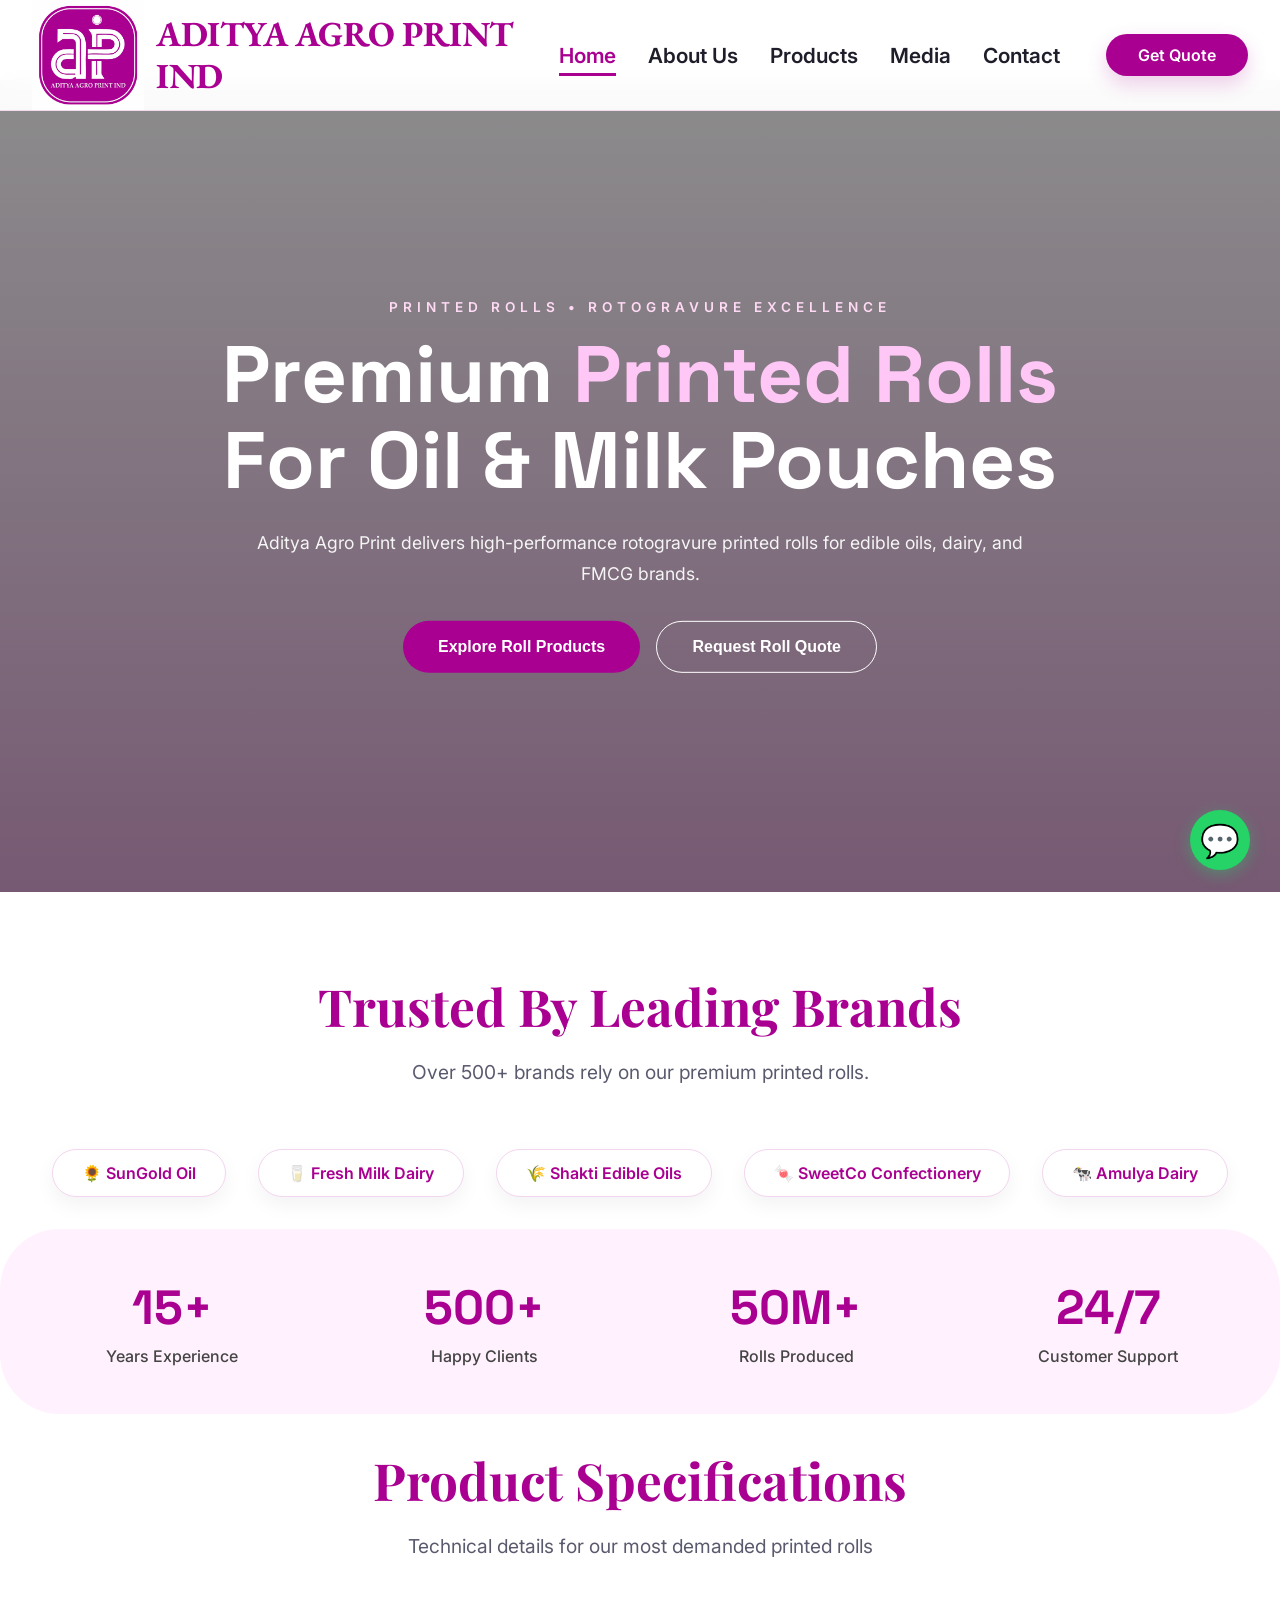
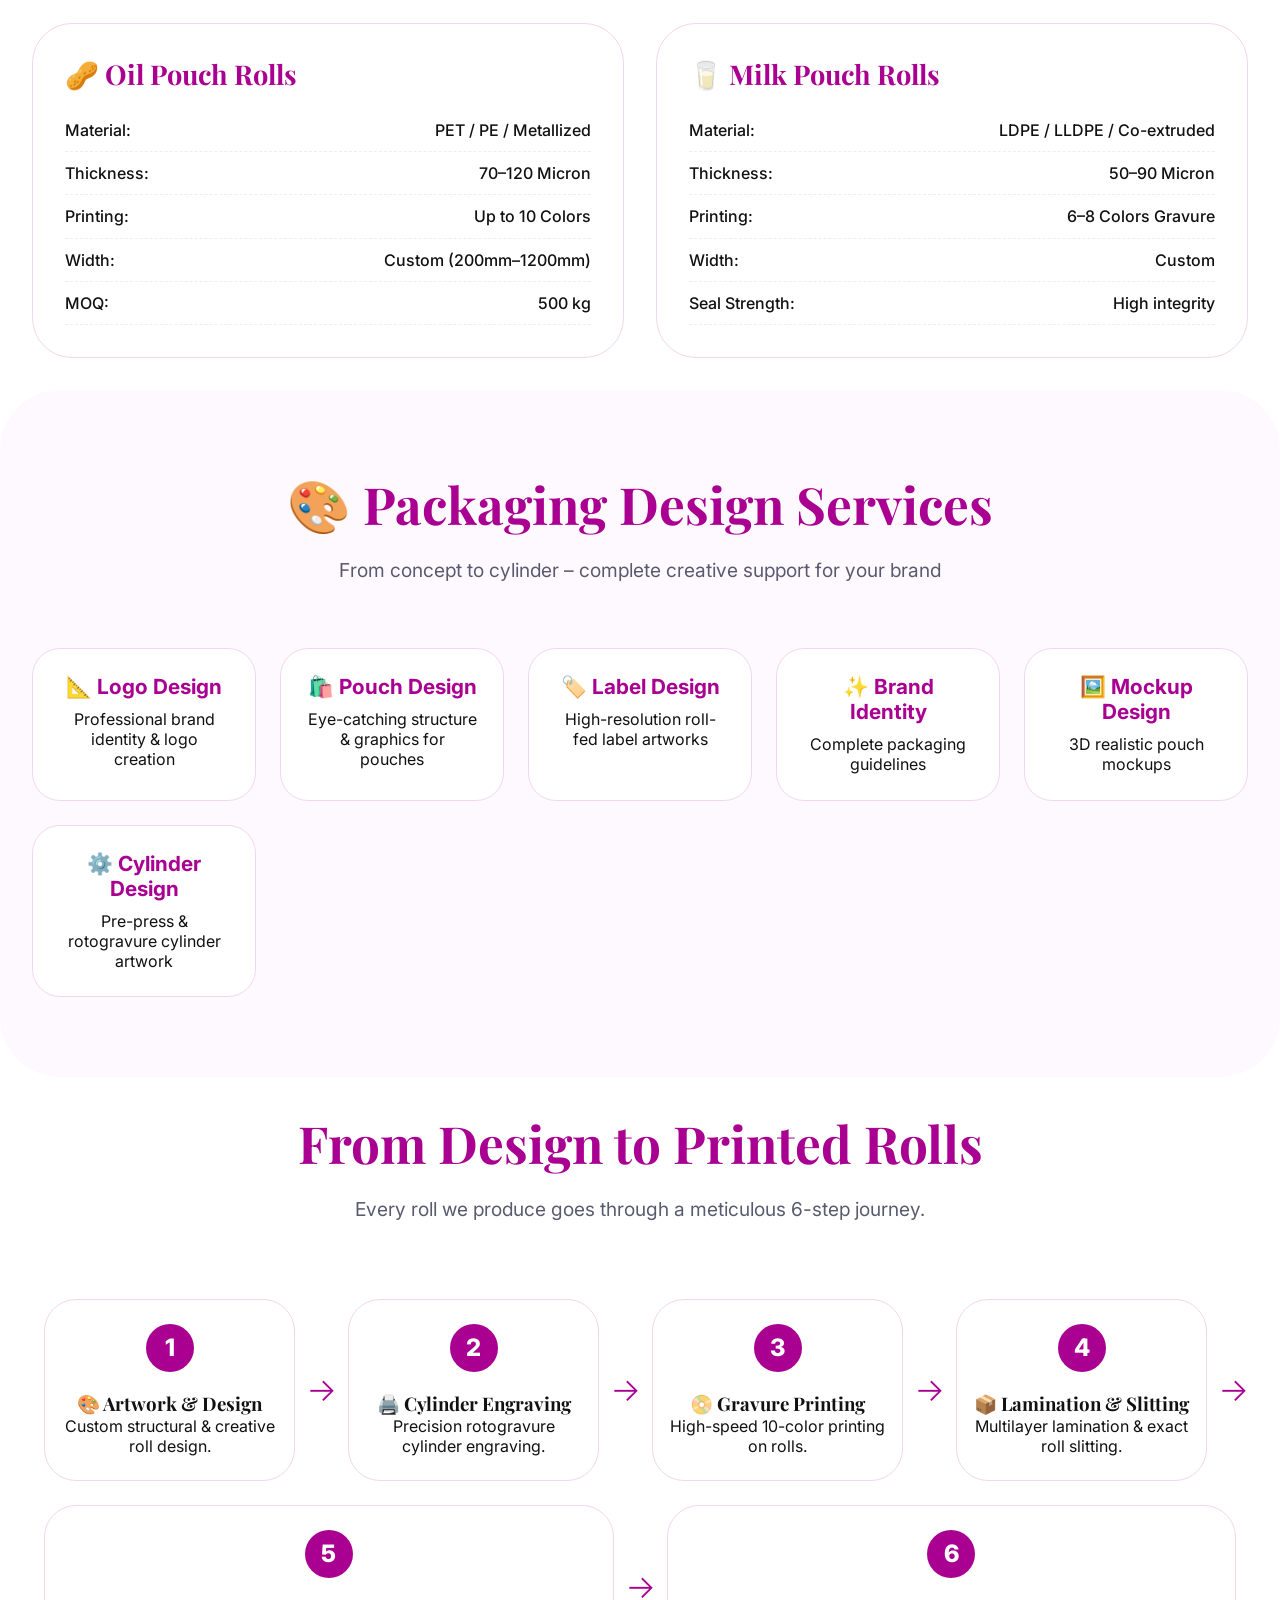
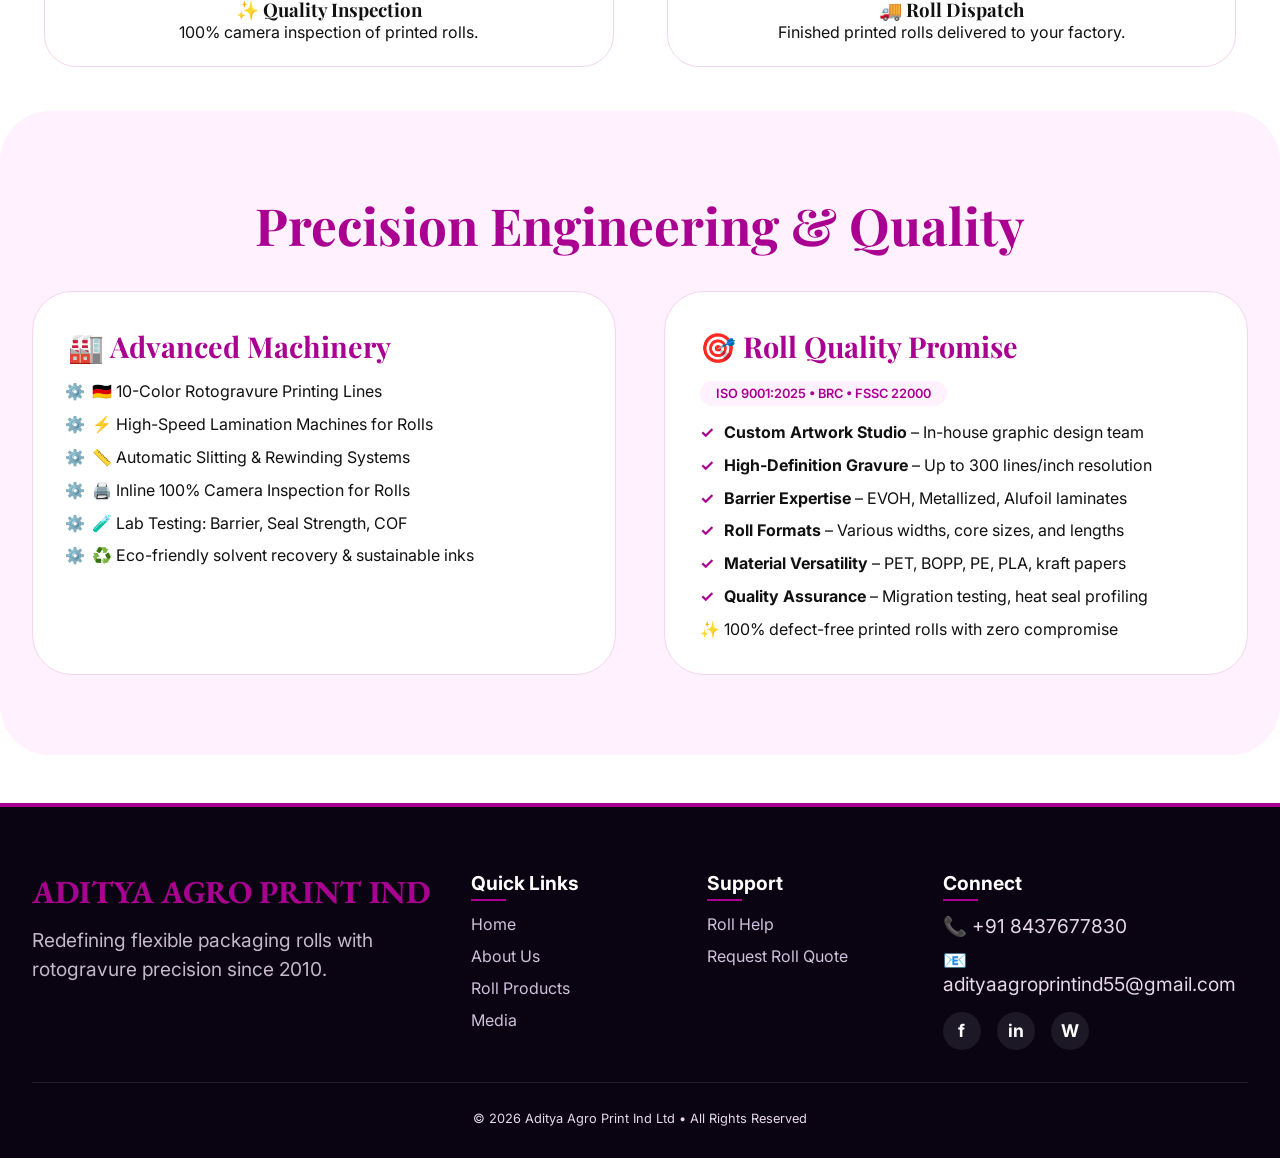
==== commit 59a039c0: "Add files via upload" ====
--- a/index.html
+++ b/index.html
@@ -12,2592 +12,10 @@
   <link rel="preconnect" href="https://fonts.googleapis.com" />
   <link rel="preconnect" href="https://fonts.gstatic.com" crossorigin />
   <link
-    href="https://fonts.googleapis.com/css2?family=Inter:opsz,wght@14..32,300..700&family=Space+Grotesk:wght@400;500;600;700&family=Libre+Baskerville:ital@0;1&display=swap"
+    href="https://fonts.googleapis.com/css2?family=Inter:opsz,wght@14..32,300..700&family=Space+Grotesk:wght@400;500;600;700&family=Playfair+Display:ital,wght@0,400..900;1,400..900&family=EB+Garamond:ital,wght@0,400..800;1,400..800&display=swap"
     rel="stylesheet" />
-  <!-- <link rel="stylesheet" href="css/styles.css"> -->
-  <style>
-    /* ---------- RESET & GLOBAL ---------- */
-* {
-  margin: 0;
-  padding: 0;
-  box-sizing: border-box;
-}
-
-body {
-  font-family: 'Inter', sans-serif;
-  background: #ffffff;
-  color: #111111;
-  overflow-x: hidden;
-  scroll-behavior: smooth;
-}
-
-:root {
-  --primary: #A90091;
-  --primary-dark: #770064;
-  --primary-light: #FFF1FD;
-  --white: #ffffff;
-  --black: #111111;
-  --gray: #666666;
-  --border: #F3D6EF;
-  --footer-bg: #0a0412;
-  --footer-text: #e5d9e8;
-  --shadow-sm: 0 8px 20px rgba(0, 0, 0, 0.05);
-  --shadow-md: 0 20px 35px rgba(169, 0, 145, 0.12);
-  --transition: all 0.3s cubic-bezier(0.2, 0.9, 0.4, 1.1);
-  --whatsapp-green: #25D366;
-}
-
-.container {
-  width: 100%;
-  max-width: 1300px;
-  margin: 0 auto;
-  padding: 0 2rem;
-}
-
-.container1 {
-  width: 100%;
-  max-width: 1300px;
-  margin: 2rem auto;
-  padding: 0 2rem;
-}
-
-/* skip link */
-.skip-link {
-  position: absolute;
-  top: -40px;
-  left: 0;
-  background: var(--primary);
-  color: white;
-  padding: 8px 16px;
-  text-decoration: none;
-  z-index: 1000;
-  font-weight: 600;
-  border-radius: 0 0 8px 0;
-}
-
-.skip-link:focus {
-  top: 0;
-}
-
-/* ========== WHATSAPP BUTTON ========== */
-.whatsapp-float {
-  position: fixed;
-  bottom: 30px;
-  right: 30px;
-  z-index: 1000;
-  background-color: var(--whatsapp-green);
-  color: white;
-  border-radius: 50%;
-  width: 60px;
-  height: 60px;
-  display: flex;
-  align-items: center;
-  justify-content: center;
-  font-size: 2rem;
-  box-shadow: 0 4px 15px rgba(37, 211, 102, 0.4);
-  transition: var(--transition);
-  text-decoration: none;
-  cursor: pointer;
-  border: none;
-  animation: pulse 2s infinite;
-}
-
-.whatsapp-float:hover {
-  transform: scale(1.1);
-  background-color: #20b859;
-  box-shadow: 0 8px 25px rgba(37, 211, 102, 0.5);
-}
-
-@keyframes pulse {
-  0% {
-    box-shadow: 0 0 0 0 rgba(37, 211, 102, 0.5);
-  }
-
-  70% {
-    box-shadow: 0 0 0 15px rgba(37, 211, 102, 0);
-  }
-
-  100% {
-    box-shadow: 0 0 0 0 rgba(37, 211, 102, 0);
-  }
-}
-
-/* ========== NAVBAR ========== */
-.navbar {
-  width: 100%;
-  position: fixed;
-  top: 0;
-  left: 0;
-  z-index: 999;
-  background: rgba(255, 255, 255, 0.96);
-  backdrop-filter: blur(12px);
-  border-bottom: 1px solid rgba(169, 0, 145, 0.12);
-  transition: var(--transition);
-}
-
-.navbar.scrolled {
-  background: rgba(255, 255, 255, 0.98);
-  box-shadow: var(--shadow-sm);
-}
-
-.nav-wrapper {
-  height: 110px;
-  display: flex;
-  justify-content: space-between;
-  align-items: center;
-}
-
-.logo-wrapper {
-  display: flex;
-  align-items: center;
-  gap: 0.75rem;
-  text-decoration: none;
-  cursor: pointer;
-}
-
-.logo-img {
-  height: 110px;
-  width: auto;
-  display: block;
-  object-fit: contain;
-}
-
-.logo-text {
-  font-size: 2.2rem;
-  font-weight: 700;
-  color: var(--primary);
-  letter-spacing: -0.5px;
-  line-height: 1.2;
-  font-family: "Playfair Display", serif;
-}
-
-.nav-links {
-  display: flex;
-  align-items: center;
-  gap: 2rem;
-}
-
-.nav-links a,
-.nav-links .nav-link-btn {
-  background: none;
-  border: none;
-  font-size: 1.3rem;
-  font-weight: 600;
-  color: #1e1e2a;
-  cursor: pointer;
-  font-family: 'Inter', sans-serif;
-  transition: 0.25s;
-  padding: 0.5rem 0;
-  text-decoration: none;
-  display: inline-block;
-  position: relative;
-}
-
-.nav-links a::after,
-.nav-links .nav-link-btn::after {
-  content: '';
-  position: absolute;
-  bottom: 0;
-  left: 0;
-  width: 0;
-  height: 2.5px;
-  background: var(--primary);
-  transition: 0.3s ease;
-}
-
-.nav-links a:hover::after,
-.nav-links .nav-link-btn:hover::after,
-.nav-links a.active::after,
-.nav-links .nav-link-btn.active::after {
-  width: 100%;
-}
-
-.nav-links a.active,
-.nav-links .nav-link-btn.active {
-  color: var(--primary);
-}
-
-.nav-btn {
-  background: var(--primary);
-  color: white;
-  padding: 0.7rem 2rem;
-  border-radius: 50px;
-  text-decoration: none;
-  font-weight: 600;
-  transition: var(--transition);
-  box-shadow: 0 8px 20px rgba(169, 0, 145, 0.2);
-  white-space: nowrap;
-  font-size: 1rem;
-  border: none;
-  cursor: pointer;
-  display: inline-block;
-}
-
-.nav-btn:hover {
-  background: var(--primary-dark);
-  transform: translateY(-2px);
-  box-shadow: 0 12px 24px rgba(169, 0, 145, 0.3);
-}
-
-.menu-toggle {
-  display: none;
-  font-size: 1.8rem;
-  background: none;
-  border: none;
-  color: var(--primary);
-  cursor: pointer;
-  padding: 0.5rem;
-  transition: var(--transition);
-  z-index: 1000;
-}
-
-/* ========== PAGE SYSTEM ========== */
-.page {
-  display: none;
-  animation: fadeIn 0.5s ease;
-}
-
-.page.active-page {
-  display: block;
-}
-
-@keyframes fadeIn {
-  from {
-    opacity: 0;
-    transform: translateY(15px);
-  }
-
-  to {
-    opacity: 1;
-    transform: translateY(0);
-  }
-}
-
-/* ========== HERO ========== */
-.hero {
-  width: 100%;
-  height: 108vh;
-  position: relative;
-  overflow: hidden;
-  margin-top: 0;
-}
-
-.slides {
-  width: 100%;
-  height: 100%;
-  position: relative;
-}
-
-.slide {
-  position: absolute;
-  width: 100%;
-  height: 100%;
-  top: 0;
-  left: 0;
-  background-size: cover;
-  background-position: center;
-  opacity: 0;
-  transition: 1.2s ease-in-out;
-}
-
-.slide.active {
-  opacity: 1;
-}
-
-.slide::before {
-  content: "";
-  position: absolute;
-  inset: 0;
-  background: linear-gradient(rgba(0, 0, 0, 0.45), rgba(45, 0, 40, 0.65));
-}
-
-.hero-content {
-  position: absolute;
-  top: 50%;
-  left: 50%;
-  transform: translate(-50%, -50%);
-  z-index: 10;
-  width: 90%;
-  max-width: 950px;
-  text-align: center;
-  color: white;
-}
-
-.hero-tag {
-  font-size: 0.85rem;
-  letter-spacing: 5px;
-  text-transform: uppercase;
-  margin-bottom: 1rem;
-  color: #FFDAF5;
-  font-weight: 600;
-}
-
-.hero-title {
-  font-family: 'Space Grotesk', sans-serif;
-  font-size: 5rem;
-  line-height: 1.08;
-  font-weight: 700;
-  margin-bottom: 1.5rem;
-}
-
-.hero-title span {
-  color: #FFC7F6;
-}
-
-.hero-desc {
-  font-size: 1.1rem;
-  line-height: 1.75;
-  max-width: 800px;
-  margin: auto;
-  margin-bottom: 2rem;
-  color: #f5f5f5;
-}
-
-.hero-buttons {
-  display: flex;
-  justify-content: center;
-  gap: 1rem;
-  flex-wrap: wrap;
-}
-
-.btn-primary,
-.btn-secondary {
-  padding: 1rem 2.2rem;
-  border-radius: 50px;
-  font-weight: 700;
-  transition: var(--transition);
-  cursor: pointer;
-  font-size: 1rem;
-  border: none;
-}
-
-.btn-primary {
-  background: var(--primary);
-  color: white;
-}
-
-.btn-primary:hover {
-  background: var(--primary-dark);
-  transform: translateY(-3px);
-}
-
-.btn-secondary {
-  border: 1.5px solid white;
-  color: white;
-  background: transparent;
-}
-
-.btn-secondary:hover {
-  background: white;
-  color: var(--primary);
-  border-color: white;
-}
-
-.hero-scroll {
-  position: absolute;
-  bottom: 30px;
-  left: 50%;
-  transform: translateX(-50%);
-  color: white;
-  display: flex;
-  flex-direction: column;
-  align-items: center;
-  gap: 8px;
-  font-size: 12px;
-  z-index: 10;
-  opacity: 0.8;
-  cursor: pointer;
-}
-
-/* ========== GENERAL SECTION ========== */
-section {
-  padding: 5rem 0;
-}
-
-.section-title {
-  font-family: 'Space Grotesk', sans-serif;
-  font-size: 3.2rem;
-  color: var(--primary);
-  text-align: center;
-  margin-bottom: 1rem;
-}
-
-.section-desc {
-  max-width: 750px;
-  margin: auto;
-  text-align: center;
-  line-height: 1.7;
-  font-size: 1.2rem;
-  color: #5a5a6e;
-  margin-bottom: 3.8rem;
-}
-
-/* Clients */
-.client-logos-grid {
-  display: flex;
-  flex-wrap: wrap;
-  justify-content: center;
-  gap: 2rem;
-  margin-top: 1rem;
-}
-
-.client-logo-item {
-  background: white;
-  padding: 0.8rem 1.8rem;
-  border-radius: 50px;
-  font-weight: 600;
-  color: var(--primary);
-  border: 1px solid var(--border);
-  transition: var(--transition);
-  box-shadow: var(--shadow-sm);
-}
-
-.client-logo-item:hover {
-  border-color: var(--primary);
-  transform: translateY(-3px);
-  box-shadow: 0 12px 20px rgba(169, 0, 145, 0.1);
-}
-
-/* Stats */
-.stats-section {
-  background: var(--primary-light);
-  border-radius: 60px;
-  margin: 2rem auto;
-  padding: 3rem 2rem;
-}
-
-.stats-grid {
-  display: grid;
-  grid-template-columns: repeat(4, 1fr);
-  gap: 2rem;
-  text-align: center;
-}
-
-.stat-number {
-  font-size: 3rem;
-  font-weight: 800;
-  color: var(--primary);
-  font-family: 'Space Grotesk', monospace;
-}
-
-.stat-label {
-  font-weight: 500;
-  color: #444;
-  margin-top: 0.5rem;
-}
-
-/* Specifications */
-.spec-grid {
-  display: grid;
-  grid-template-columns: repeat(2, 1fr);
-  gap: 2rem;
-}
-
-.spec-card {
-  background: white;
-  border-radius: 40px;
-  padding: 2rem;
-  border: 1px solid var(--border);
-  transition: var(--transition);
-}
-
-.spec-card:hover {
-  transform: translateY(-6px);
-  border-color: var(--primary);
-}
-
-.spec-card h3 {
-  font-size: 1.7rem;
-  color: var(--primary);
-  margin-bottom: 1rem;
-}
-
-.spec-list {
-  list-style: none;
-}
-
-.spec-list li {
-  display: flex;
-  justify-content: space-between;
-  border-bottom: 1px dashed #eee;
-  padding: 0.7rem 0;
-  font-weight: 500;
-}
-
-/* Design services */
-.design-services-grid {
-  display: grid;
-  grid-template-columns: repeat(auto-fit, minmax(220px, 1fr));
-  gap: 1.5rem;
-  margin-top: 2rem;
-}
-
-.design-card {
-  background: white;
-  border-radius: 28px;
-  padding: 1.6rem;
-  text-align: center;
-  border: 1px solid var(--border);
-  transition: var(--transition);
-}
-
-.design-card:hover {
-  transform: translateY(-8px);
-  box-shadow: var(--shadow-md);
-}
-
-.design-card h4 {
-  font-size: 1.3rem;
-  color: var(--primary);
-  margin-bottom: 0.6rem;
-}
-
-/* Process */
-.process-timeline {
-  display: flex;
-  flex-wrap: wrap;
-  justify-content: space-between;
-  margin-top: 2rem;
-}
-
-.process-step {
-  flex: 1;
-  min-width: 200px;
-  text-align: center;
-  padding: 1.5rem 1rem;
-  background: white;
-  border-radius: 32px;
-  margin: 0.75rem;
-  transition: var(--transition);
-  border: 1px solid var(--border);
-}
-
-.process-step:hover {
-  transform: translateY(-8px);
-  border-color: var(--primary);
-  box-shadow: var(--shadow-md);
-}
-
-.step-number {
-  background: var(--primary);
-  color: white;
-  width: 48px;
-  height: 48px;
-  line-height: 48px;
-  font-size: 1.5rem;
-  font-weight: 800;
-  border-radius: 60px;
-  display: inline-flex;
-  align-items: center;
-  justify-content: center;
-  margin-bottom: 1.2rem;
-}
-
-.connector {
-  font-size: 2rem;
-  color: var(--primary);
-  display: flex;
-  align-items: center;
-  justify-content: center;
-  font-weight: 300;
-}
-
-/* Machinery */
-.machinery-quality {
-  background: var(--primary-light);
-  border-radius: 50px;
-  margin: 2rem 0;
-}
-
-.two-col-grid {
-  display: grid;
-  grid-template-columns: 1fr 1fr;
-  gap: 3rem;
-  margin-top: 2rem;
-}
-
-.info-card {
-  background: white;
-  border-radius: 40px;
-  padding: 2.2rem;
-  border: 1px solid var(--border);
-  height: 100%;
-  transition: var(--transition);
-}
-
-.info-card:hover {
-  transform: translateY(-6px);
-  box-shadow: var(--shadow-md);
-}
-
-.info-card h3 {
-  font-size: 1.8rem;
-  color: var(--primary);
-  margin-bottom: 1rem;
-}
-
-.machinery-list,
-.feature-list {
-  list-style: none;
-}
-
-.machinery-list li,
-.feature-list li {
-  margin-bottom: 0.8rem;
-  padding-left: 1.5rem;
-  position: relative;
-}
-
-.machinery-list li::before {
-  content: "⚙️";
-  position: absolute;
-  left: -0.2rem;
-}
-
-.feature-list li::before {
-  content: "✓";
-  position: absolute;
-  left: 0;
-  color: var(--primary);
-  font-weight: bold;
-}
-
-.quality-badge {
-  background: var(--primary-light);
-  padding: 0.3rem 1rem;
-  border-radius: 40px;
-  font-size: 0.8rem;
-  font-weight: 600;
-  color: var(--primary);
-  display: inline-block;
-  margin-bottom: 1rem;
-}
-
-/* Support & others */
-.support-grid {
-  display: grid;
-  grid-template-columns: repeat(3, 1fr);
-  gap: 2.2rem;
-  margin-top: 2rem;
-}
-
-.support-card {
-  background: white;
-  padding: 2rem;
-  border-radius: 32px;
-  border: 1px solid var(--border);
-  text-align: center;
-  transition: var(--transition);
-}
-
-.support-card:hover {
-  transform: translateY(-8px);
-  box-shadow: var(--shadow-md);
-}
-
-.support-card h3 {
-  color: var(--primary);
-  margin-bottom: 1rem;
-  font-size: 1.5rem;
-}
-
-/* About page */
-.about-page-grid {
-  display: grid;
-  grid-template-columns: 1fr 1fr;
-  gap: 4rem;
-  align-items: center;
-}
-
-.about-image img {
-  width: 100%;
-  border-radius: 40px;
-  object-fit: cover;
-  box-shadow: var(--shadow-md);
-}
-
-.about-content h3 {
-  font-size: 2rem;
-  color: var(--primary);
-  margin-bottom: 1.2rem;
-}
-
-.about-content p {
-  line-height: 1.8;
-  color: #4a4a5a;
-  margin-bottom: 1rem;
-}
-
-/* Product grid */
-.product-grid {
-  display: grid;
-  grid-template-columns: repeat(4, 1fr);
-  gap: 2rem;
-  margin-top: 1rem;
-}
-
-.product-card {
-  background: white;
-  border-radius: 32px;
-  overflow: hidden;
-  transition: var(--transition);
-  border: 1px solid var(--border);
-}
-
-.product-card:hover {
-  transform: translateY(-12px);
-  box-shadow: 0 28px 50px rgba(169, 0, 145, 0.18);
-}
-
-.product-card img {
-  width: 100%;
-  height: 240px;
-  object-fit: cover;
-}
-
-.product-content {
-  padding: 1.5rem;
-}
-
-.product-content h3 {
-  color: var(--primary);
-  margin-bottom: 0.5rem;
-  font-size: 1.3rem;
-}
-
-.roll-badge {
-  display: inline-block;
-  background: var(--primary-light);
-  color: var(--primary);
-  font-size: 0.7rem;
-  font-weight: 700;
-  padding: 0.2rem 0.6rem;
-  border-radius: 50px;
-  margin-bottom: 0.6rem;
-}
-
-/* Media gallery */
-.media-grid {
-  display: grid;
-  grid-template-columns: repeat(3, 1fr);
-  gap: 2rem;
-  margin-top: 1rem;
-}
-
-.media-card {
-  background: white;
-  border-radius: 32px;
-  overflow: hidden;
-  transition: var(--transition);
-  cursor: pointer;
-  border: 1px solid var(--border);
-}
-
-.media-card:hover {
-  transform: scale(1.02);
-  box-shadow: var(--shadow-md);
-}
-
-.media-card img {
-  width: 100%;
-  height: 500px;
-  object-fit: cover;
-  pointer-events: none;
-}
-
-.media-content {
-  padding: 1.5rem;
-}
-
-.media-content h3 {
-  color: var(--primary);
-  margin-bottom: 0.5rem;
-}
-
-/* Lightbox Overlay */
-.lightbox-overlay {
-  position: fixed;
-  top: 0;
-  left: 0;
-  width: 100%;
-  height: 100%;
-  background: rgba(0, 0, 0, 0.95);
-  backdrop-filter: blur(12px);
-  z-index: 2000;
-  display: flex;
-  align-items: center;
-  justify-content: center;
-  visibility: hidden;
-  opacity: 0;
-  transition: visibility 0.25s, opacity 0.3s ease;
-}
-
-.lightbox-overlay.active {
-  visibility: visible;
-  opacity: 1;
-}
-
-.lightbox-container {
-  position: relative;
-  display: flex;
-  align-items: center;
-  justify-content: center;
-  width: 100%;
-  height: 100%;
-}
-
-.lightbox-img {
-  max-width: 85vw;
-  max-height: 80vh;
-  object-fit: contain;
-  border-radius: 16px;
-  box-shadow: 0 25px 50px rgba(0, 0, 0, 0.5);
-}
-
-.lightbox-nav {
-  position: absolute;
-  top: 50%;
-  transform: translateY(-50%);
-  background: rgba(0, 0, 0, 0.6);
-  backdrop-filter: blur(8px);
-  color: white;
-  font-size: 3rem;
-  width: 70px;
-  height: 70px;
-  border-radius: 50%;
-  display: flex;
-  align-items: center;
-  justify-content: center;
-  cursor: pointer;
-  transition: all 0.25s ease;
-  border: 1px solid rgba(255, 255, 255, 0.2);
-  user-select: none;
-  z-index: 2002;
-}
-
-.lightbox-nav:hover {
-  background: var(--primary);
-  transform: translateY(-50%) scale(1.05);
-  box-shadow: 0 0 18px rgba(169, 0, 145, 0.6);
-}
-
-.nav-prev {
-  left: 30px;
-}
-
-.nav-next {
-  right: 30px;
-}
-
-.lightbox-close {
-  position: absolute;
-  top: 25px;
-  right: 35px;
-  font-size: 2.5rem;
-  color: white;
-  background: rgba(0, 0, 0, 0.6);
-  border: none;
-  cursor: pointer;
-  width: 50px;
-  height: 50px;
-  border-radius: 50%;
-  display: flex;
-  align-items: center;
-  justify-content: center;
-  transition: 0.2s;
-  z-index: 2001;
-  backdrop-filter: blur(4px);
-}
-
-.lightbox-close:hover {
-  background: var(--primary);
-  transform: scale(1.05);
-}
-
-.lightbox-caption {
-  position: absolute;
-  bottom: 25px;
-  left: 50%;
-  transform: translateX(-50%);
-  text-align: center;
-  color: white;
-  font-size: 1.1rem;
-  background: rgba(0, 0, 0, 0.7);
-  padding: 0.8rem 1.8rem;
-  border-radius: 60px;
-  backdrop-filter: blur(8px);
-  white-space: nowrap;
-  max-width: 90%;
-  overflow-x: auto;
-  font-weight: 500;
-  pointer-events: none;
-  z-index: 2001;
-}
-
-/* Contact */
-.contact-wrapper {
-  display: grid;
-  grid-template-columns: 1fr 1fr;
-  gap: 3rem;
-  align-items: start;
-  margin-bottom: 3rem;
-  font-size: large;
-}
-
-.contact-info h3 {
-  color: var(--primary);
-  font-size: 2.5rem;
-  margin-bottom: 1rem;
-}
-
-.contact-info p {
-  margin-bottom: 0.8rem;
-  line-height: 1.8;
-  font-size: 1.3rem;
-  color: #4a4a5a;
-}
-
-.contact-form {
-  background: var(--primary-light);
-  padding: 2rem;
-  border-radius: 38px;
-  border: 1px solid var(--border);
-}
-
-.form-group {
-  margin-bottom: 1.2rem;
-}
-
-.form-group label {
-  display: block;
-  margin-bottom: 0.5rem;
-  font-weight: 600;
-  color: var(--primary);
-}
-
-.form-group input,
-.form-group textarea {
-  width: 100%;
-  padding: 0.9rem;
-  border-radius: 24px;
-  border: 1px solid #e2cce0;
-  outline: none;
-  font-family: 'Inter', sans-serif;
-  transition: 0.2s;
-}
-
-.form-group input:focus,
-.form-group textarea:focus {
-  border-color: var(--primary);
-  box-shadow: 0 0 0 3px rgba(169, 0, 145, 0.1);
-}
-
-.submit-btn {
-  width: 100%;
-  padding: 1rem;
-  border: none;
-  border-radius: 50px;
-  background: var(--primary);
-  color: white;
-  font-weight: 700;
-  cursor: pointer;
-  transition: var(--transition);
-}
-
-.submit-btn:hover {
-  background: var(--primary-dark);
-  transform: translateY(-2px);
-}
-
-.map-container {
-  margin-top: 2rem;
-  border-radius: 28px;
-  overflow: hidden;
-  box-shadow: var(--shadow-sm);
-}
-
-.map-container iframe {
-  width: 100%;
-  height: 380px;
-  border: 0;
-  border-radius: 20px;
-}
-
-/* Footer */
-.enhanced-footer {
-  background: var(--footer-bg);
-  color: var(--footer-text);
-  padding: 4rem 0 2rem;
-  border-top: 4px solid var(--primary);
-  margin-top: 3rem;
-}
-
-.footer-grid {
-  display: grid;
-  grid-template-columns: 2fr 1fr 1fr 1.5fr;
-  gap: 2rem;
-  margin-bottom: 2rem;
-  font-size: larger;
-}
-
-.footer-brand .logo-footer {
-  font-family: 'Space Grotesk', sans-serif;
-  font-size: 1.8rem;
-  font-weight: 700;
-  color: var(--primary);
-  margin-bottom: 0.8rem;
-}
-
-.footer-brand p {
-  line-height: 1.5;
-  opacity: 0.85;
-}
-
-.footer-links h4,
-.footer-support h4,
-.footer-social h4 {
-  font-size: 1.2rem;
-  margin-bottom: 1.2rem;
-  color: white;
-  position: relative;
-  display: inline-block;
-}
-
-.footer-links h4::after,
-.footer-support h4::after,
-.footer-social h4::after {
-  content: '';
-  position: absolute;
-  bottom: -6px;
-  left: 0;
-  width: 35px;
-  height: 2px;
-  background: var(--primary);
-}
-
-.footer-links button,
-.footer-support button {
-  background: none;
-  border: none;
-  display: block;
-  color: #cdc2da;
-  margin-bottom: 0.75rem;
-  transition: 0.2s;
-  font-size: 1rem;
-  cursor: pointer;
-  text-align: left;
-  font-family: 'Inter', sans-serif;
-}
-
-.footer-links button:hover,
-.footer-support button:hover {
-  color: var(--primary);
-  transform: translateX(5px);
-}
-
-.footer-social p {
-  margin-bottom: 0.6rem;
-  display: flex;
-  align-items: center;
-  gap: 8px;
-}
-
-.social-icons {
-  display: flex;
-  gap: 1rem;
-  margin-top: 1rem;
-}
-
-.social-icons a {
-  background: rgba(255, 255, 255, 0.08);
-  width: 38px;
-  height: 38px;
-  display: inline-flex;
-  align-items: center;
-  justify-content: center;
-  border-radius: 50%;
-  text-decoration: none;
-  color: white;
-  font-weight: bold;
-  transition: 0.25s;
-  font-size: 1.1rem;
-}
-
-.social-icons a:hover {
-  background: var(--primary);
-  transform: translateY(-3px);
-}
-
-.copyright {
-  text-align: center;
-  padding-top: 1.8rem;
-  border-top: 1px solid rgba(255, 255, 255, 0.1);
-  font-size: 0.8rem;
-}
-
-/* ========== RESPONSIVE (IMPROVED MOBILE) ========== */
-@media (max-width: 900px) {
-  .nav-wrapper {
-    height: 80px;
-  }
-
-  .logo-img {
-    height: 55px;
-  }
-
-  .logo-text {
-    font-size: 1rem;
-  }
-
-  /* Hide desktop Get Quote button on mobile */
-  .nav-btn {
-    display: none;
-  }
-
-  .nav-links {
-    display: none;
-    flex-direction: column;
-    position: absolute;
-    top: 80px;
-    left: 0;
-    width: 100%;
-    background: white;
-    padding: 1.8rem;
-    gap: 1.5rem;
-    box-shadow: 0 20px 30px rgba(0, 0, 0, 0.1);
-    border-bottom: 1px solid var(--border);
-    z-index: 998;
-    text-align: center;
-  }
-
-  .nav-links.active {
-    display: flex;
-  }
-
-  .nav-links a,
-  .nav-links .nav-link-btn {
-    font-size: 1.2rem;
-    text-align: center;
-    padding: 0.8rem;
-  }
-
-  .menu-toggle {
-    display: block;
-  }
-
-  .two-col-grid,
-  .about-page-grid,
-  .contact-wrapper,
-  .product-grid,
-  .media-grid,
-  .support-grid,
-  .footer-grid {
-    grid-template-columns: 1fr;
-  }
-
-  .section-title {
-    font-size: 2rem;
-  }
-
-  .container,
-  .container1 {
-    padding: 0 1.25rem;
-  }
-
-  .stats-section {
-    padding: 2rem 1rem;
-  }
-
-  .whatsapp-float {
-    width: 50px;
-    height: 50px;
-    font-size: 1.6rem;
-    bottom: 20px;
-    right: 20px;
-  }
-
-  .hero-title {
-    font-size: 2.8rem;
-  }
-
-  .hero-desc {
-    font-size: 1rem;
-  }
-
-  .stats-grid {
-    grid-template-columns: repeat(2, 1fr);
-  }
-
-  .spec-grid {
-    grid-template-columns: 1fr;
-  }
-
-  .connector {
-    display: none;
-  }
-
-  .process-timeline {
-    flex-direction: column;
-  }
-
-  .media-grid {
-    gap: 1.5rem;
-  }
-
-  .media-card img {
-    height: 280px;
-  }
-
-  .lightbox-nav {
-    width: 45px;
-    height: 45px;
-    font-size: 2rem;
-  }
-
-  .nav-prev {
-    left: 10px;
-  }
-
-  .nav-next {
-    right: 10px;
-  }
-
-  .lightbox-close {
-    top: 15px;
-    right: 15px;
-    width: 40px;
-    height: 40px;
-    font-size: 1.8rem;
-  }
-
-  .lightbox-img {
-    max-width: 90vw;
-    max-height: 70vh;
-  }
-
-  .lightbox-caption {
-    font-size: 0.85rem;
-    white-space: normal;
-    padding: 0.5rem 1rem;
-  }
-}
-
-@media (max-width: 600px) {
-  .hero-title {
-    font-size: 2.2rem;
-  }
-
-  .btn-primary,
-  .btn-secondary {
-    padding: 0.7rem 1.5rem;
-  }
-
-  .stat-number {
-    font-size: 2.2rem;
-  }
-
-  .contact-info p {
-    font-size: 1rem;
-  }
-}
-
-/* ---------- RESET & GLOBAL ---------- */
-* {
-  margin: 0;
-  padding: 0;
-  box-sizing: border-box;
-}
-
-body {
-  font-family: 'Inter', sans-serif;
-  background: #ffffff;
-  color: #111111;
-  overflow-x: hidden;
-  scroll-behavior: smooth;
-}
-
-:root {
-  --primary: #A90091;
-  --primary-dark: #770064;
-  --primary-light: #FFF1FD;
-  --white: #ffffff;
-  --black: #111111;
-  --gray: #666666;
-  --border: #F3D6EF;
-  --footer-bg: #0a0412;
-  --footer-text: #e5d9e8;
-  --shadow-sm: 0 8px 20px rgba(0, 0, 0, 0.05);
-  --shadow-md: 0 20px 35px rgba(169, 0, 145, 0.12);
-  --transition: all 0.3s cubic-bezier(0.2, 0.9, 0.4, 1.1);
-  --whatsapp-green: #25D366;
-}
-
-.container {
-  width: 100%;
-  max-width: 1300px;
-  margin: 0 auto;
-  padding: 0 2rem;
-}
-
-.container1 {
-  width: 100%;
-  max-width: 1300px;
-  margin: 2rem auto;
-  padding: 0 2rem;
-}
-
-/* skip link */
-.skip-link {
-  position: absolute;
-  top: -40px;
-  left: 0;
-  background: var(--primary);
-  color: white;
-  padding: 8px 16px;
-  text-decoration: none;
-  z-index: 1000;
-  font-weight: 600;
-  border-radius: 0 0 8px 0;
-}
-
-.skip-link:focus {
-  top: 0;
-}
-
-/* ========== WHATSAPP BUTTON ========== */
-.whatsapp-float {
-  position: fixed;
-  bottom: 30px;
-  right: 30px;
-  z-index: 1000;
-  background-color: var(--whatsapp-green);
-  color: white;
-  border-radius: 50%;
-  width: 60px;
-  height: 60px;
-  display: flex;
-  align-items: center;
-  justify-content: center;
-  font-size: 2rem;
-  box-shadow: 0 4px 15px rgba(37, 211, 102, 0.4);
-  transition: var(--transition);
-  text-decoration: none;
-  cursor: pointer;
-  border: none;
-  animation: pulse 2s infinite;
-}
-
-.whatsapp-float:hover {
-  transform: scale(1.1);
-  background-color: #20b859;
-  box-shadow: 0 8px 25px rgba(37, 211, 102, 0.5);
-}
-
-@keyframes pulse {
-  0% {
-    box-shadow: 0 0 0 0 rgba(37, 211, 102, 0.5);
-  }
-
-  70% {
-    box-shadow: 0 0 0 15px rgba(37, 211, 102, 0);
-  }
-
-  100% {
-    box-shadow: 0 0 0 0 rgba(37, 211, 102, 0);
-  }
-}
-
-/* ========== NAVBAR ========== */
-.navbar {
-  width: 100%;
-  position: fixed;
-  top: 0;
-  left: 0;
-  z-index: 999;
-  background: rgba(255, 255, 255, 0.96);
-  backdrop-filter: blur(12px);
-  border-bottom: 1px solid rgba(169, 0, 145, 0.12);
-  transition: var(--transition);
-}
-
-.navbar.scrolled {
-  background: rgba(255, 255, 255, 0.98);
-  box-shadow: var(--shadow-sm);
-}
-
-.nav-wrapper {
-  height: 110px;
-  display: flex;
-  justify-content: space-between;
-  align-items: center;
-}
-
-.logo-wrapper {
-  display: flex;
-  align-items: center;
-  gap: 0.75rem;
-  text-decoration: none;
-  cursor: pointer;
-}
-
-.logo-img {
-  height: 110px;
-  width: auto;
-  display: block;
-  object-fit: contain;
-}
-
-.logo-text {
-  font-size: 2.2rem;
-  font-weight: 700;
-  color: var(--primary);
-  letter-spacing: -0.5px;
-  line-height: 1.2;
-  font-family: "Playfair Display", serif;
-}
-
-.nav-links {
-  display: flex;
-  align-items: center;
-  gap: 2rem;
-}
-
-.nav-links a,
-.nav-links .nav-link-btn {
-  background: none;
-  border: none;
-  font-size: 1.3rem;
-  font-weight: 600;
-  color: #1e1e2a;
-  cursor: pointer;
-  font-family: 'Inter', sans-serif;
-  transition: 0.25s;
-  padding: 0.5rem 0;
-  text-decoration: none;
-  display: inline-block;
-  position: relative;
-}
-
-.nav-links a::after,
-.nav-links .nav-link-btn::after {
-  content: '';
-  position: absolute;
-  bottom: 0;
-  left: 0;
-  width: 0;
-  height: 2.5px;
-  background: var(--primary);
-  transition: 0.3s ease;
-}
-
-.nav-links a:hover::after,
-.nav-links .nav-link-btn:hover::after,
-.nav-links a.active::after,
-.nav-links .nav-link-btn.active::after {
-  width: 100%;
-}
-
-.nav-links a.active,
-.nav-links .nav-link-btn.active {
-  color: var(--primary);
-}
-
-.nav-btn {
-  background: var(--primary);
-  color: white;
-  padding: 0.7rem 2rem;
-  border-radius: 50px;
-  text-decoration: none;
-  font-weight: 600;
-  transition: var(--transition);
-  box-shadow: 0 8px 20px rgba(169, 0, 145, 0.2);
-  white-space: nowrap;
-  font-size: 1rem;
-  border: none;
-  cursor: pointer;
-  display: inline-block;
-}
-
-.nav-btn:hover {
-  background: var(--primary-dark);
-  transform: translateY(-2px);
-  box-shadow: 0 12px 24px rgba(169, 0, 145, 0.3);
-}
-
-.menu-toggle {
-  display: none;
-  font-size: 1.8rem;
-  background: none;
-  border: none;
-  color: var(--primary);
-  cursor: pointer;
-  padding: 0.5rem;
-  transition: var(--transition);
-  z-index: 1000;
-}
-
-/* ========== PAGE SYSTEM ========== */
-.page {
-  display: none;
-  animation: fadeIn 0.5s ease;
-}
-
-.page.active-page {
-  display: block;
-}
-
-@keyframes fadeIn {
-  from {
-    opacity: 0;
-    transform: translateY(15px);
-  }
-
-  to {
-    opacity: 1;
-    transform: translateY(0);
-  }
-}
-
-/* ========== HERO ========== */
-.hero {
-  width: 100%;
-  height: 108vh;
-  position: relative;
-  overflow: hidden;
-  margin-top: 0;
-}
-
-.slides {
-  width: 100%;
-  height: 100%;
-  position: relative;
-}
-
-.slide {
-  position: absolute;
-  width: 100%;
-  height: 100%;
-  top: 0;
-  left: 0;
-  background-size: cover;
-  background-position: center;
-  opacity: 0;
-  transition: 1.2s ease-in-out;
-}
-
-.slide.active {
-  opacity: 1;
-}
-
-.slide::before {
-  content: "";
-  position: absolute;
-  inset: 0;
-  background: linear-gradient(rgba(0, 0, 0, 0.45), rgba(45, 0, 40, 0.65));
-}
-
-.hero-content {
-  position: absolute;
-  top: 50%;
-  left: 50%;
-  transform: translate(-50%, -50%);
-  z-index: 10;
-  width: 90%;
-  max-width: 950px;
-  text-align: center;
-  color: white;
-}
-
-.hero-tag {
-  font-size: 0.85rem;
-  letter-spacing: 5px;
-  text-transform: uppercase;
-  margin-bottom: 1rem;
-  color: #FFDAF5;
-  font-weight: 600;
-}
-
-.hero-title {
-  font-family: 'Space Grotesk', sans-serif;
-  font-size: 5rem;
-  line-height: 1.08;
-  font-weight: 700;
-  margin-bottom: 1.5rem;
-}
-
-.hero-title span {
-  color: #FFC7F6;
-}
-
-.hero-desc {
-  font-size: 1.1rem;
-  line-height: 1.75;
-  max-width: 800px;
-  margin: auto;
-  margin-bottom: 2rem;
-  color: #f5f5f5;
-}
-
-.hero-buttons {
-  display: flex;
-  justify-content: center;
-  gap: 1rem;
-  flex-wrap: wrap;
-}
-
-.btn-primary,
-.btn-secondary {
-  padding: 1rem 2.2rem;
-  border-radius: 50px;
-  font-weight: 700;
-  transition: var(--transition);
-  cursor: pointer;
-  font-size: 1rem;
-  border: none;
-}
-
-.btn-primary {
-  background: var(--primary);
-  color: white;
-}
-
-.btn-primary:hover {
-  background: var(--primary-dark);
-  transform: translateY(-3px);
-}
-
-.btn-secondary {
-  border: 1.5px solid white;
-  color: white;
-  background: transparent;
-}
-
-.btn-secondary:hover {
-  background: white;
-  color: var(--primary);
-  border-color: white;
-}
-
-.hero-scroll {
-  position: absolute;
-  bottom: 30px;
-  left: 50%;
-  transform: translateX(-50%);
-  color: white;
-  display: flex;
-  flex-direction: column;
-  align-items: center;
-  gap: 8px;
-  font-size: 12px;
-  z-index: 10;
-  opacity: 0.8;
-  cursor: pointer;
-}
-
-/* ========== GENERAL SECTION ========== */
-section {
-  padding: 5rem 0;
-}
-
-.section-title {
-  font-family: 'Space Grotesk', sans-serif;
-  font-size: 3.2rem;
-  color: var(--primary);
-  text-align: center;
-  margin-bottom: 1rem;
-}
-
-.section-desc {
-  max-width: 750px;
-  margin: auto;
-  text-align: center;
-  line-height: 1.7;
-  font-size: 1.2rem;
-  color: #5a5a6e;
-  margin-bottom: 3.8rem;
-}
-
-/* Clients */
-.client-logos-grid {
-  display: flex;
-  flex-wrap: wrap;
-  justify-content: center;
-  gap: 2rem;
-  margin-top: 1rem;
-}
-
-.client-logo-item {
-  background: white;
-  padding: 0.8rem 1.8rem;
-  border-radius: 50px;
-  font-weight: 600;
-  color: var(--primary);
-  border: 1px solid var(--border);
-  transition: var(--transition);
-  box-shadow: var(--shadow-sm);
-}
-
-.client-logo-item:hover {
-  border-color: var(--primary);
-  transform: translateY(-3px);
-  box-shadow: 0 12px 20px rgba(169, 0, 145, 0.1);
-}
-
-/* Stats */
-.stats-section {
-  background: var(--primary-light);
-  border-radius: 60px;
-  margin: 2rem auto;
-  padding: 3rem 2rem;
-}
-
-.stats-grid {
-  display: grid;
-  grid-template-columns: repeat(4, 1fr);
-  gap: 2rem;
-  text-align: center;
-}
-
-.stat-number {
-  font-size: 3rem;
-  font-weight: 800;
-  color: var(--primary);
-  font-family: 'Space Grotesk', monospace;
-}
-
-.stat-label {
-  font-weight: 500;
-  color: #444;
-  margin-top: 0.5rem;
-}
-
-/* Specifications */
-.spec-grid {
-  display: grid;
-  grid-template-columns: repeat(2, 1fr);
-  gap: 2rem;
-}
-
-.spec-card {
-  background: white;
-  border-radius: 40px;
-  padding: 2rem;
-  border: 1px solid var(--border);
-  transition: var(--transition);
-}
-
-.spec-card:hover {
-  transform: translateY(-6px);
-  border-color: var(--primary);
-}
-
-.spec-card h3 {
-  font-size: 1.7rem;
-  color: var(--primary);
-  margin-bottom: 1rem;
-}
-
-.spec-list {
-  list-style: none;
-}
-
-.spec-list li {
-  display: flex;
-  justify-content: space-between;
-  border-bottom: 1px dashed #eee;
-  padding: 0.7rem 0;
-  font-weight: 500;
-}
-
-/* Design services */
-.design-services-grid {
-  display: grid;
-  grid-template-columns: repeat(auto-fit, minmax(220px, 1fr));
-  gap: 1.5rem;
-  margin-top: 2rem;
-}
-
-.design-card {
-  background: white;
-  border-radius: 28px;
-  padding: 1.6rem;
-  text-align: center;
-  border: 1px solid var(--border);
-  transition: var(--transition);
-}
-
-.design-card:hover {
-  transform: translateY(-8px);
-  box-shadow: var(--shadow-md);
-}
-
-.design-card h4 {
-  font-size: 1.3rem;
-  color: var(--primary);
-  margin-bottom: 0.6rem;
-}
-
-/* Process */
-.process-timeline {
-  display: flex;
-  flex-wrap: wrap;
-  justify-content: space-between;
-  margin-top: 2rem;
-}
-
-.process-step {
-  flex: 1;
-  min-width: 200px;
-  text-align: center;
-  padding: 1.5rem 1rem;
-  background: white;
-  border-radius: 32px;
-  margin: 0.75rem;
-  transition: var(--transition);
-  border: 1px solid var(--border);
-}
-
-.process-step:hover {
-  transform: translateY(-8px);
-  border-color: var(--primary);
-  box-shadow: var(--shadow-md);
-}
-
-.step-number {
-  background: var(--primary);
-  color: white;
-  width: 48px;
-  height: 48px;
-  line-height: 48px;
-  font-size: 1.5rem;
-  font-weight: 800;
-  border-radius: 60px;
-  display: inline-flex;
-  align-items: center;
-  justify-content: center;
-  margin-bottom: 1.2rem;
-}
-
-.connector {
-  font-size: 2rem;
-  color: var(--primary);
-  display: flex;
-  align-items: center;
-  justify-content: center;
-  font-weight: 300;
-}
-
-/* Machinery */
-.machinery-quality {
-  background: var(--primary-light);
-  border-radius: 50px;
-  margin: 2rem 0;
-}
-
-.two-col-grid {
-  display: grid;
-  grid-template-columns: 1fr 1fr;
-  gap: 3rem;
-  margin-top: 2rem;
-}
-
-.info-card {
-  background: white;
-  border-radius: 40px;
-  padding: 2.2rem;
-  border: 1px solid var(--border);
-  height: 100%;
-  transition: var(--transition);
-}
-
-.info-card:hover {
-  transform: translateY(-6px);
-  box-shadow: var(--shadow-md);
-}
-
-.info-card h3 {
-  font-size: 1.8rem;
-  color: var(--primary);
-  margin-bottom: 1rem;
-}
-
-.machinery-list,
-.feature-list {
-  list-style: none;
-}
-
-.machinery-list li,
-.feature-list li {
-  margin-bottom: 0.8rem;
-  padding-left: 1.5rem;
-  position: relative;
-}
-
-.machinery-list li::before {
-  content: "⚙️";
-  position: absolute;
-  left: -0.2rem;
-}
-
-.feature-list li::before {
-  content: "✓";
-  position: absolute;
-  left: 0;
-  color: var(--primary);
-  font-weight: bold;
-}
-
-.quality-badge {
-  background: var(--primary-light);
-  padding: 0.3rem 1rem;
-  border-radius: 40px;
-  font-size: 0.8rem;
-  font-weight: 600;
-  color: var(--primary);
-  display: inline-block;
-  margin-bottom: 1rem;
-}
-
-/* Support & others */
-.support-grid {
-  display: grid;
-  grid-template-columns: repeat(3, 1fr);
-  gap: 2.2rem;
-  margin-top: 2rem;
-}
-
-.support-card {
-  background: white;
-  padding: 2rem;
-  border-radius: 32px;
-  border: 1px solid var(--border);
-  text-align: center;
-  transition: var(--transition);
-}
-
-.support-card:hover {
-  transform: translateY(-8px);
-  box-shadow: var(--shadow-md);
-}
-
-.support-card h3 {
-  color: var(--primary);
-  margin-bottom: 1rem;
-  font-size: 1.5rem;
-}
-
-/* About page */
-.about-page-grid {
-  display: grid;
-  grid-template-columns: 1fr 1fr;
-  gap: 4rem;
-  align-items: center;
-}
-
-.about-image img {
-  width: 100%;
-  border-radius: 40px;
-  object-fit: cover;
-  box-shadow: var(--shadow-md);
-}
-
-.about-content h3 {
-  font-size: 2rem;
-  color: var(--primary);
-  margin-bottom: 1.2rem;
-}
-
-.about-content p {
-  line-height: 1.8;
-  color: #4a4a5a;
-  margin-bottom: 1rem;
-}
-
-/* Product grid */
-.product-grid {
-  display: grid;
-  grid-template-columns: repeat(4, 1fr);
-  gap: 2rem;
-  margin-top: 1rem;
-}
-
-.product-card {
-  background: white;
-  border-radius: 32px;
-  overflow: hidden;
-  transition: var(--transition);
-  border: 1px solid var(--border);
-}
-
-.product-card:hover {
-  transform: translateY(-12px);
-  box-shadow: 0 28px 50px rgba(169, 0, 145, 0.18);
-}
-
-.product-card img {
-  width: 100%;
-  height: 70%;
-  object-fit: cover;
-}
-
-.product-content {
-  padding: 1.5rem;
-}
-
-.product-content h3 {
-  color: var(--primary);
-  margin-bottom: 0.5rem;
-  font-size: 1.3rem;
-}
-
-.roll-badge {
-  display: inline-block;
-  background: var(--primary-light);
-  color: var(--primary);
-  font-size: 0.7rem;
-  font-weight: 700;
-  padding: 0.2rem 0.6rem;
-  border-radius: 50px;
-  margin-bottom: 0.6rem;
-}
-
-/* Media gallery */
-.media-grid {
-  display: grid;
-  grid-template-columns: repeat(3, 1fr);
-  gap: 2rem;
-  margin-top: 1rem;
-}
-
-.media-card {
-  background: white;
-  border-radius: 32px;
-  overflow: hidden;
-  transition: var(--transition);
-  cursor: pointer;
-  border: 1px solid var(--border);
-}
-
-.media-card:hover {
-  transform: scale(1.02);
-  box-shadow: var(--shadow-md);
-}
-
-.media-card img {
-  width: 100%;
-  height: 500px;
-  object-fit: cover;
-  pointer-events: none;
-}
-
-.media-content {
-  padding: 1.5rem;
-}
-
-.media-content h3 {
-  color: var(--primary);
-  margin-bottom: 0.5rem;
-}
-
-/* Lightbox Overlay */
-.lightbox-overlay {
-  position: fixed;
-  top: 0;
-  left: 0;
-  width: 100%;
-  height: 100%;
-  background: rgba(0, 0, 0, 0.95);
-  backdrop-filter: blur(12px);
-  z-index: 2000;
-  display: flex;
-  align-items: center;
-  justify-content: center;
-  visibility: hidden;
-  opacity: 0;
-  transition: visibility 0.25s, opacity 0.3s ease;
-}
-
-.lightbox-overlay.active {
-  visibility: visible;
-  opacity: 1;
-}
-
-.lightbox-container {
-  position: relative;
-  display: flex;
-  align-items: center;
-  justify-content: center;
-  width: 100%;
-  height: 100%;
-}
-
-.lightbox-img {
-  max-width: 85vw;
-  max-height: 80vh;
-  object-fit: contain;
-  border-radius: 16px;
-  box-shadow: 0 25px 50px rgba(0, 0, 0, 0.5);
-}
-
-.lightbox-nav {
-  position: absolute;
-  top: 50%;
-  transform: translateY(-50%);
-  background: rgba(0, 0, 0, 0.6);
-  backdrop-filter: blur(8px);
-  color: white;
-  font-size: 3rem;
-  width: 70px;
-  height: 70px;
-  border-radius: 50%;
-  display: flex;
-  align-items: center;
-  justify-content: center;
-  cursor: pointer;
-  transition: all 0.25s ease;
-  border: 1px solid rgba(255, 255, 255, 0.2);
-  user-select: none;
-  z-index: 2002;
-}
-
-.lightbox-nav:hover {
-  background: var(--primary);
-  transform: translateY(-50%) scale(1.05);
-  box-shadow: 0 0 18px rgba(169, 0, 145, 0.6);
-}
-
-.nav-prev {
-  left: 30px;
-}
-
-.nav-next {
-  right: 30px;
-}
-
-.lightbox-close {
-  position: absolute;
-  top: 25px;
-  right: 35px;
-  font-size: 2.5rem;
-  color: white;
-  background: rgba(0, 0, 0, 0.6);
-  border: none;
-  cursor: pointer;
-  width: 50px;
-  height: 50px;
-  border-radius: 50%;
-  display: flex;
-  align-items: center;
-  justify-content: center;
-  transition: 0.2s;
-  z-index: 2001;
-  backdrop-filter: blur(4px);
-}
-
-.lightbox-close:hover {
-  background: var(--primary);
-  transform: scale(1.05);
-}
-
-.lightbox-caption {
-  position: absolute;
-  bottom: 25px;
-  left: 50%;
-  transform: translateX(-50%);
-  text-align: center;
-  color: white;
-  font-size: 1.1rem;
-  background: rgba(0, 0, 0, 0.7);
-  padding: 0.8rem 1.8rem;
-  border-radius: 60px;
-  backdrop-filter: blur(8px);
-  white-space: nowrap;
-  max-width: 90%;
-  overflow-x: auto;
-  font-weight: 500;
-  pointer-events: none;
-  z-index: 2001;
-}
-
-/* Contact */
-.contact-wrapper {
-  display: grid;
-  grid-template-columns: 1fr 1fr;
-  gap: 3rem;
-  align-items: start;
-  margin-bottom: 3rem;
-  font-size: large;
-}
-
-.contact-info h3 {
-  color: var(--primary);
-  font-size: 2.5rem;
-  margin-bottom: 1rem;
-}
-
-.contact-info p {
-  margin-bottom: 0.8rem;
-  line-height: 1.8;
-  font-size: 1.3rem;
-  color: #4a4a5a;
-}
-
-.contact-form {
-  background: var(--primary-light);
-  padding: 2rem;
-  border-radius: 38px;
-  border: 1px solid var(--border);
-}
-
-.form-group {
-  margin-bottom: 1.2rem;
-}
-
-.form-group label {
-  display: block;
-  margin-bottom: 0.5rem;
-  font-weight: 600;
-  color: var(--primary);
-}
-
-.form-group input,
-.form-group textarea {
-  width: 100%;
-  padding: 0.9rem;
-  border-radius: 24px;
-  border: 1px solid #e2cce0;
-  outline: none;
-  font-family: 'Inter', sans-serif;
-  transition: 0.2s;
-}
-
-.form-group input:focus,
-.form-group textarea:focus {
-  border-color: var(--primary);
-  box-shadow: 0 0 0 3px rgba(169, 0, 145, 0.1);
-}
-
-.submit-btn {
-  width: 100%;
-  padding: 1rem;
-  border: none;
-  border-radius: 50px;
-  background: var(--primary);
-  color: white;
-  font-weight: 700;
-  cursor: pointer;
-  transition: var(--transition);
-}
-
-.submit-btn:hover {
-  background: var(--primary-dark);
-  transform: translateY(-2px);
-}
-
-.map-container {
-  margin-top: 2rem;
-  border-radius: 28px;
-  overflow: hidden;
-  box-shadow: var(--shadow-sm);
-}
-
-.map-container iframe {
-  width: 100%;
-  height: 380px;
-  border: 0;
-  border-radius: 20px;
-}
-
-/* Footer */
-.enhanced-footer {
-  background: var(--footer-bg);
-  color: var(--footer-text);
-  padding: 4rem 0 2rem;
-  border-top: 4px solid var(--primary);
-  margin-top: 3rem;
-}
-
-.footer-grid {
-  display: grid;
-  grid-template-columns: 2fr 1fr 1fr 1.5fr;
-  gap: 2rem;
-  margin-bottom: 2rem;
-  font-size: larger;
-}
-
-.footer-brand .logo-footer {
-  font-family: 'Space Grotesk', sans-serif;
-  font-size: 1.8rem;
-  font-weight: 700;
-  color: var(--primary);
-  margin-bottom: 0.8rem;
-}
-
-.footer-brand p {
-  line-height: 1.5;
-  opacity: 0.85;
-}
-
-.footer-links h4,
-.footer-support h4,
-.footer-social h4 {
-  font-size: 1.2rem;
-  margin-bottom: 1.2rem;
-  color: white;
-  position: relative;
-  display: inline-block;
-}
-
-.footer-links h4::after,
-.footer-support h4::after,
-.footer-social h4::after {
-  content: '';
-  position: absolute;
-  bottom: -6px;
-  left: 0;
-  width: 35px;
-  height: 2px;
-  background: var(--primary);
-}
-
-.footer-links button,
-.footer-support button {
-  background: none;
-  border: none;
-  display: block;
-  color: #cdc2da;
-  margin-bottom: 0.75rem;
-  transition: 0.2s;
-  font-size: 1rem;
-  cursor: pointer;
-  text-align: left;
-  font-family: 'Inter', sans-serif;
-}
-
-.footer-links button:hover,
-.footer-support button:hover {
-  color: var(--primary);
-  transform: translateX(5px);
-}
-
-.footer-social p {
-  margin-bottom: 0.6rem;
-  display: flex;
-  align-items: center;
-  gap: 8px;
-}
-
-.social-icons {
-  display: flex;
-  gap: 1rem;
-  margin-top: 1rem;
-}
-
-.social-icons a {
-  background: rgba(255, 255, 255, 0.08);
-  width: 38px;
-  height: 38px;
-  display: inline-flex;
-  align-items: center;
-  justify-content: center;
-  border-radius: 50%;
-  text-decoration: none;
-  color: white;
-  font-weight: bold;
-  transition: 0.25s;
-  font-size: 1.1rem;
-}
-
-.social-icons a:hover {
-  background: var(--primary);
-  transform: translateY(-3px);
-}
-
-.copyright {
-  text-align: center;
-  padding-top: 1.8rem;
-  border-top: 1px solid rgba(255, 255, 255, 0.1);
-  font-size: 0.8rem;
-}
-
-/* ========== RESPONSIVE (IMPROVED MOBILE) ========== */
-@media (max-width: 900px) {
-  .nav-wrapper {
-    height: 80px;
-  }
-
-  .logo-img {
-    height: 55px;
-  }
-
-  .logo-text {
-    font-size: 1rem;
-  }
-
-  /* Hide desktop Get Quote button on mobile */
-  .nav-btn {
-    display: none;
-  }
-
-  .nav-links {
-    display: none;
-    flex-direction: column;
-    position: absolute;
-    top: 80px;
-    left: 0;
-    width: 100%;
-    background: white;
-    padding: 1.8rem;
-    gap: 1.5rem;
-    box-shadow: 0 20px 30px rgba(0, 0, 0, 0.1);
-    border-bottom: 1px solid var(--border);
-    z-index: 998;
-    text-align: center;
-  }
-
-  .nav-links.active {
-    display: flex;
-  }
-
-  .nav-links a,
-  .nav-links .nav-link-btn {
-    font-size: 1.2rem;
-    text-align: center;
-    padding: 0.8rem;
-  }
-
-  .menu-toggle {
-    display: block;
-  }
-
-  .two-col-grid,
-  .about-page-grid,
-  .contact-wrapper,
-  .product-grid,
-  .media-grid,
-  .support-grid,
-  .footer-grid {
-    grid-template-columns: 1fr;
-  }
-
-  .section-title {
-    font-size: 2rem;
-  }
-
-  .container,
-  .container1 {
-    padding: 0 1.25rem;
-  }
-
-  .stats-section {
-    padding: 2rem 1rem;
-  }
-
-  .whatsapp-float {
-    width: 50px;
-    height: 50px;
-    font-size: 1.6rem;
-    bottom: 20px;
-    right: 20px;
-  }
-
-  .hero-title {
-    font-size: 2.8rem;
-  }
-
-  .hero-desc {
-    font-size: 1rem;
-  }
-
-  .stats-grid {
-    grid-template-columns: repeat(2, 1fr);
-  }
-
-  .spec-grid {
-    grid-template-columns: 1fr;
-  }
-
-  .connector {
-    display: none;
-  }
-
-  .process-timeline {
-    flex-direction: column;
-  }
-
-  .media-grid {
-    gap: 1.5rem;
-  }
-
-  .media-card img {
-    /* height: 300px; */
-    width: 100%;
-    height: 100%;
-  }
-
-  .lightbox-nav {
-    width: 45px;
-    height: 45px;
-    font-size: 2rem;
-  }
-
-  .nav-prev {
-    left: 10px;
-  }
-
-  .nav-next {
-    right: 10px;
-  }
-
-  .lightbox-close {
-    top: 15px;
-    right: 15px;
-    width: 40px;
-    height: 40px;
-    font-size: 1.8rem;
-  }
-
-  .lightbox-img {
-    max-width: 90vw;
-    max-height: 70vh;
-  }
-
-  .lightbox-caption {
-    font-size: 0.85rem;
-    white-space: normal;
-    padding: 0.5rem 1rem;
-  }
-}
-
-@media (max-width: 480px) {
-
-  .hero-tag{
-    font-size: 0.8rem;
-  }
-
-  .hero-title {
-    font-size: 1.8rem;
-  }
-
-  .hero-desc {
-    font-size: 0.8rem;
-  }
-
-  .btn-primary,
-  .btn-secondary {
-    padding: 0.5rem 1rem;
-  }
-
-  .stat-number {
-    font-size: 2.2rem;
-  }
-
-  .contact-info p {
-    font-size: 1rem;
-  }
-
-}
-  </style>
+
+  <link rel="stylesheet" href="style.css">
 </head>
 
 <body>
@@ -2608,8 +26,7 @@
   <nav class="navbar">
     <div class="container nav-wrapper">
       <a href="#home" class="logo-wrapper" id="homeLogoBtn">
-        <img class="logo-img" src="images/logo.jpeg" alt="Aditya Agro Print Logo"
-          onerror="this.src='https://placehold.co/90x90?text=AAPI'">
+        <img class="logo-img" src="images/logo.jpeg" alt="Aditya Agro Print Logo">
         <span class="logo-text">ADITYA AGRO PRINT <br> IND</span>
       </a>
       <div class="nav-links" id="navLinks">
@@ -2625,23 +42,24 @@
   </nav>
 
   <main id="main-content">
-    <!-- HOME PAGE -->
+    <!-- HOME PAGE (content truncated for brevity but functional same structure) -->
     <div id="home-page" class="page active-page">
       <section class="hero">
         <div class="slides">
-          <div class="slide active" style="background-image:url('images/home.png');"></div>
-          <div class="slide" style="background-image:url('images/home1.png');"></div>
-          <div class="slide" style="background-image:url('images/home2.png');"></div>
+          <div class="slide active"
+            style="background-image:url('images/h.jpg')"></div>
+          <div class="slide" style="background-image:url('images/h1.webp')">
+          </div>
+          <div class="slide" style="background-image:url('images/h2.webp')">
+          </div>
         </div>
         <div class="hero-content">
           <div class="hero-tag">Printed Rolls • Rotogravure Excellence</div>
           <h1 class="hero-title">Premium <span>Printed Rolls</span><br> For Oil & Milk Pouches</h1>
           <p class="hero-desc">Aditya Agro Print delivers high-performance rotogravure printed rolls for edible oils,
             dairy, and FMCG brands.</p>
-          <div class="hero-buttons">
-            <button class="btn-primary" data-page-nav="products">Explore Roll Products</button>
-            <button class="btn-secondary" data-page-nav="contact">Request Roll Quote</button>
-          </div>
+          <div class="hero-buttons"><button class="btn-primary" data-page-nav="products">Explore Roll
+              Products</button><button class="btn-secondary" data-page-nav="contact">Request Roll Quote</button></div>
         </div>
         <div class="hero-scroll" data-page-nav="process-section">Scroll ↓</div>
       </section>
@@ -2702,7 +120,7 @@
           </div>
         </div>
       </section>
-      <section style="background: #fef9ff; margin-top: 1rem; border-radius: 60px;">
+      <section style="background: #fef9ff; border-radius: 60px;">
         <div class="container">
           <h2 class="section-title">🎨 Packaging Design Services</h2>
           <p class="section-desc">From concept to cylinder – complete creative support for your brand</p>
@@ -2809,12 +227,12 @@
     </div>
     <!-- ABOUT PAGE -->
     <div id="about-page" class="page">
-      <div class="container" style="padding-top: 140px;">
+      <div class="container" style="padding-top:140px;">
         <h2 class="section-title">About Us</h2>
         <p class="section-desc">Crafting high-performance printed packaging rolls for modern brands since 2010.</p>
         <div class="about-page-grid">
           <div class="about-image"><img
-              src="https://images.unsplash.com/photo-1517048676732-d65bc937f952?q=80&w=1200&auto=format&fit=crop"
+              src="https://images.unsplash.com/photo-1517048676732-d65bc937f952?w=600&auto=format"
               alt="Manufacturing Team" loading="lazy"></div>
           <div class="about-content">
             <h3>Premium Printed Rolls Manufacturer</h3>
@@ -2829,11 +247,11 @@
     </div>
     <!-- PRODUCTS PAGE -->
     <div id="products-page" class="page">
-      <div class="container" style="padding-top: 140px;">
+      <div class="container" style="padding-top:140px;">
         <h2 class="section-title">Our Printed Roll Products</h2>
         <p class="section-desc">High-quality engineered printed rolls for oil pouch, milk pouch, and FMCG packaging.</p>
         <div class="product-grid">
-          <div class="product-card"><img src="images/oil8.jpeg" alt="Oil Pouch Rolls">
+          <div class="product-card"><img src="images/oil1.jpeg" alt="Oil Pouch Rolls">
             <div class="product-content">
               <div class="roll-badge">Printed Rolls</div>
               <h3>Oil Pouch Rolls</h3>
@@ -2847,14 +265,14 @@
               <p>Hygienic dairy laminate rolls with superior seal strength.</p>
             </div>
           </div>
-          <div class="product-card"><img src="images/amrakhand.jpeg" alt="Stand-Up Pouch Rolls">
+          <div class="product-card"><img src="images/basundi.jpeg" alt="Stand-Up Pouch Rolls">
             <div class="product-content">
               <div class="roll-badge">Printed Rolls</div>
               <h3>Stand-Up Pouch Rolls</h3>
               <p>Premium ready-to-fill stand-up pouch film rolls.</p>
             </div>
           </div>
-          <div class="product-card"><img src="images/basundi.jpeg" alt="Custom Rolls">
+          <div class="product-card"><img src="images/amrakhand.jpeg" alt="Custom Rolls">
             <div class="product-content">
               <div class="roll-badge">Custom Rolls</div>
               <h3>Custom Printed Rolls</h3>
@@ -2862,7 +280,7 @@
             </div>
           </div>
         </div>
-        <div style="margin-top: 4rem;">
+        <div style="margin-top:4rem;">
           <h2 class="section-title" style="font-size:2rem;">Supports for Roll Buyers</h2>
           <div class="support-grid">
             <div class="support-card">
@@ -2883,58 +301,34 @@
     </div>
     <!-- MEDIA PAGE -->
     <div id="media-page" class="page">
-      <div class="container" style="padding-top: 140px;">
+      <div class="container" style="padding-top:140px;">
         <h2 class="section-title">Media & Gallery</h2>
         <p class="section-desc">Click on any image to view full screen.</p>
         <div class="media-grid" id="mediaGalleryGrid">
-          <div class="media-card" data-src="images/amrakhand.jpeg" data-caption="Roll Printing Innovation"><img
-              src="images/amrakhand.jpeg" alt="Roll Printing" loading="lazy">
+          <div class="media-card"><img src="images/amrakhand1.jpeg" alt="Roll Printing">
             <div class="media-content">
               <h3>Roll Printing Innovation</h3>
               <p>Advanced rotogravure systems.</p>
             </div>
           </div>
-          <div class="media-card" data-src="images/basundi.jpeg" data-caption="Creative Roll Design"><img
-              src="images/basundi.jpeg" alt="Design Studio" loading="lazy">
+          <div class="media-card"><img src="images/oil9.jpeg" alt="Design Studio">
             <div class="media-content">
               <h3>Creative Roll Design</h3>
               <p>Visual branding that stands out.</p>
             </div>
           </div>
-          <div class="media-card" data-src="images/oil3.jpeg" data-caption="Modern Roll Manufacturing"><img
-              src="images/oil3.jpeg" alt="Manufacturing" loading="lazy">
+          <div class="media-card"><img src="images/oil10.jpeg" alt="Manufacturing">
             <div class="media-content">
               <h3>Modern Manufacturing</h3>
               <p>Precision-driven consistent quality.</p>
             </div>
           </div>
-          <div class="media-card" data-src="images/home.png" data-caption="State-of-the-art Production"><img
-              src="images/home.png" alt="Production Facility" loading="lazy">
-            <div class="media-content">
-              <h3>Production Excellence</h3>
-              <p>High-speed rotogravure lines.</p>
-            </div>
-          </div>
-          <div class="media-card" data-src="images/home1.png" data-caption="Quality Assurance Lab"><img
-              src="images/home1.png" alt="Quality Lab" loading="lazy">
-            <div class="media-content">
-              <h3>Quality Assurance</h3>
-              <p>100% camera inspection.</p>
-            </div>
-          </div>
-          <div class="media-card" data-src="images/home2.png" data-caption="Eco-friendly Manufacturing"><img
-              src="images/home2.png" alt="Eco Manufacturing" loading="lazy">
-            <div class="media-content">
-              <h3>Sustainable Practices</h3>
-              <p>Solvent recovery & water-based inks.</p>
-            </div>
-          </div>
         </div>
       </div>
     </div>
     <!-- CONTACT PAGE -->
     <div id="contact-page" class="page">
-      <div class="container" style="padding-top: 140px;">
+      <div class="container" style="padding-top:140px;">
         <h2 class="section-title">Request Roll Quote</h2>
         <p class="section-desc">Tell us your roll requirements.</p>
         <div class="contact-wrapper">
@@ -2967,7 +361,7 @@
     <div class="container">
       <div class="footer-grid">
         <div class="footer-brand">
-          <div class="logo-footer">ADITYA AGRO PRINT</div>
+          <div class="logo-footer">ADITYA AGRO PRINT IND</div>
           <p>Redefining flexible packaging rolls with rotogravure precision since 2010.</p>
         </div>
         <div class="footer-links">
@@ -3001,46 +395,24 @@
 
   <script>
     (function () {
-      // Page navigation
       const pages = { home: document.getElementById('home-page'), about: document.getElementById('about-page'), products: document.getElementById('products-page'), media: document.getElementById('media-page'), contact: document.getElementById('contact-page') };
       function showPage(pageId) { Object.keys(pages).forEach(id => pages[id].classList.remove('active-page')); if (pages[pageId]) pages[pageId].classList.add('active-page'); window.scrollTo({ top: 0, behavior: 'smooth' }); document.querySelectorAll('.nav-links a, .nav-links .nav-link-btn').forEach(btn => { const val = btn.getAttribute('data-page'); if (val === pageId) btn.classList.add('active'); else btn.classList.remove('active'); }); if (window.innerWidth <= 900) document.getElementById('navLinks')?.classList.remove('active'); closeMobileMenu(); }
       document.querySelectorAll('[data-page]').forEach(el => { el.addEventListener('click', (e) => { e.preventDefault(); const page = el.getAttribute('data-page'); if (page && pages[page]) showPage(page); }); });
       document.querySelectorAll('[data-page-nav]').forEach(el => { el.addEventListener('click', () => { const page = el.getAttribute('data-page-nav'); if (page && pages[page]) showPage(page); else if (page === 'process-section') document.getElementById('process-section')?.scrollIntoView({ behavior: 'smooth' }); }); });
       document.getElementById('homeLogoBtn')?.addEventListener('click', (e) => { e.preventDefault(); showPage('home'); });
       document.getElementById('contactNavBtn')?.addEventListener('click', (e) => { e.preventDefault(); showPage('contact'); });
-
-      // Mobile menu toggle (☰ <-> ✕) with proper close
-      const toggleBtn = document.getElementById('menuToggle');
-      const navLinksDiv = document.getElementById('navLinks');
+      const toggleBtn = document.getElementById('menuToggle'), navLinksDiv = document.getElementById('navLinks');
       let isMenuOpen = false;
       function updateMenuIcon() { toggleBtn.textContent = isMenuOpen ? '✕' : '☰'; }
+      function closeMobileMenu() { if (navLinksDiv) navLinksDiv.classList.remove('active'); isMenuOpen = false; updateMenuIcon(); document.body.style.overflow = ''; }
       function openMobileMenu() { navLinksDiv.classList.add('active'); isMenuOpen = true; updateMenuIcon(); document.body.style.overflow = 'hidden'; }
-      function closeMobileMenu() { navLinksDiv.classList.remove('active'); isMenuOpen = false; updateMenuIcon(); document.body.style.overflow = ''; }
-      function toggleMobileMenu() { if (navLinksDiv.classList.contains('active')) closeMobileMenu(); else openMobileMenu(); }
-      if (toggleBtn && navLinksDiv) {
-        toggleBtn.addEventListener('click', toggleMobileMenu);
-        navLinksDiv.querySelectorAll('a, .nav-link-btn').forEach(btn => btn.addEventListener('click', () => { if (window.innerWidth <= 900) closeMobileMenu(); }));
-        window.addEventListener('resize', () => { if (window.innerWidth > 900 && navLinksDiv.classList.contains('active')) closeMobileMenu(); });
-      }
+      if (toggleBtn && navLinksDiv) { toggleBtn.addEventListener('click', () => { if (navLinksDiv.classList.contains('active')) closeMobileMenu(); else openMobileMenu(); }); navLinksDiv.querySelectorAll('a, .nav-link-btn').forEach(btn => btn.addEventListener('click', () => { if (window.innerWidth <= 900) closeMobileMenu(); })); window.addEventListener('resize', () => { if (window.innerWidth > 900 && navLinksDiv.classList.contains('active')) closeMobileMenu(); }); }
       window.addEventListener('scroll', () => document.querySelector('.navbar')?.classList.toggle('scrolled', window.scrollY > 50));
-
-      // Hero slider
       let sliderInterval; function startSlider() { const slides = document.querySelectorAll('#home-page .slide'); if (!slides.length) return; let current = 0; if (sliderInterval) clearInterval(sliderInterval); sliderInterval = setInterval(() => { if (!pages.home.classList.contains('active-page')) return; slides[current].classList.remove('active'); current = (current + 1) % slides.length; slides[current].classList.add('active'); }, 4500); }
-      const homeObserver = new MutationObserver((mutations) => { mutations.forEach(m => { if (m.attributeName === 'class' && pages.home.classList.contains('active-page')) startSlider(); }); }); homeObserver.observe(pages.home, { attributes: true }); if (pages.home.classList.contains('active-page')) startSlider();
-
-      // Contact form
+      const homeObserver = new MutationObserver(() => { if (pages.home.classList.contains('active-page')) startSlider(); }); homeObserver.observe(pages.home, { attributes: true }); if (pages.home.classList.contains('active-page')) startSlider();
       const form = document.getElementById('contactForm'); if (form) { form.addEventListener('submit', (e) => { e.preventDefault(); const name = document.getElementById('nameInput')?.value.trim(); const email = document.getElementById('emailInput')?.value.trim(); const msg = document.getElementById('msgInput')?.value.trim(); const feedback = document.getElementById('formFeedback'); if (!name || !email || !msg) { feedback.innerText = "❌ Please fill all fields with your roll requirements."; setTimeout(() => feedback.innerText = "", 2500); return; } if (!email.includes('@') || !email.includes('.')) { feedback.innerText = "⚠️ Enter valid email."; setTimeout(() => feedback.innerText = "", 2500); return; } feedback.innerText = "✅ Thank you! Our roll experts will reach out with quote soon."; feedback.style.color = "#006633"; form.reset(); setTimeout(() => feedback.innerText = "", 3500); }); }
       document.querySelectorAll(`[data-page="home"]`).forEach(el => el.classList.add('active'));
-
-      // Lightbox with arrows
-      const mediaCards = Array.from(document.querySelectorAll('#media-page .media-card'));
-      const overlay = document.getElementById('lightboxOverlay');
-      const lightboxImg = document.getElementById('lightboxImage');
-      const captionEl = document.getElementById('lightboxCaption');
-      const closeBtn = document.getElementById('lightboxCloseBtn');
-      const prevBtn = document.getElementById('lightboxPrevBtn');
-      const nextBtn = document.getElementById('lightboxNextBtn');
-      let galleryItems = []; let currentIndex = 0;
+      const mediaCards = Array.from(document.querySelectorAll('#media-page .media-card')); const overlay = document.getElementById('lightboxOverlay'); const lightboxImg = document.getElementById('lightboxImage'); const captionEl = document.getElementById('lightboxCaption'); const closeBtn = document.getElementById('lightboxCloseBtn'); const prevBtn = document.getElementById('lightboxPrevBtn'); const nextBtn = document.getElementById('lightboxNextBtn'); let galleryItems = [], currentIndex = 0;
       function buildGallery() { galleryItems = mediaCards.map(card => ({ src: card.getAttribute('data-src') || card.querySelector('img')?.getAttribute('src') || '', caption: card.getAttribute('data-caption') || card.querySelector('h3')?.innerText || 'Media Gallery' })).filter(item => item.src); }
       function openLightbox(index) { if (!galleryItems.length) buildGallery(); if (galleryItems.length === 0) return; if (index < 0) index = 0; if (index >= galleryItems.length) index = galleryItems.length - 1; currentIndex = index; const item = galleryItems[currentIndex]; if (item && item.src) { lightboxImg.src = item.src; captionEl.innerText = item.caption; overlay.classList.add('active'); document.body.style.overflow = 'hidden'; } }
       function closeLightbox() { overlay.classList.remove('active'); document.body.style.overflow = ''; }
--- a/style.css
+++ b/style.css
@@ -0,0 +1,1340 @@
+/* ---------- RESET & GLOBAL ---------- */
+* {
+    margin: 0;
+    padding: 0;
+    box-sizing: border-box;
+}
+
+body {
+    font-family: 'Inter', sans-serif;
+    background: #ffffff;
+    color: #111111;
+    overflow-x: hidden;
+    scroll-behavior: smooth;
+}
+
+:root {
+    --primary: #A90091;
+    --primary-dark: #770064;
+    --primary-light: #FFF1FD;
+    --white: #ffffff;
+    --black: #111111;
+    --gray: #666666;
+    --border: #F3D6EF;
+    --footer-bg: #0a0412;
+    --footer-text: #e5d9e8;
+    --shadow-sm: 0 8px 20px rgba(0, 0, 0, 0.05);
+    --shadow-md: 0 20px 35px rgba(169, 0, 145, 0.12);
+    --transition: all 0.3s cubic-bezier(0.2, 0.9, 0.4, 1.1);
+    --whatsapp-green: #25D366;
+}
+
+.container {
+    width: 100%;
+    max-width: 1300px;
+    margin: 0 auto;
+    padding: 0 2rem;
+}
+
+.container1 {
+    width: 100%;
+    max-width: 1300px;
+    margin: 2rem auto;
+    padding: 0 2rem;
+}
+
+/* skip link */
+.skip-link {
+    position: absolute;
+    top: -40px;
+    left: 0;
+    background: var(--primary);
+    color: white;
+    padding: 8px 16px;
+    text-decoration: none;
+    z-index: 1000;
+    font-weight: 600;
+    border-radius: 0 0 8px 0;
+}
+
+.skip-link:focus {
+    top: 0;
+}
+
+/* ========== WHATSAPP BUTTON ========== */
+.whatsapp-float {
+    position: fixed;
+    bottom: 30px;
+    right: 30px;
+    z-index: 1000;
+    background-color: var(--whatsapp-green);
+    color: white;
+    border-radius: 50%;
+    width: 60px;
+    height: 60px;
+    display: flex;
+    align-items: center;
+    justify-content: center;
+    font-size: 2rem;
+    box-shadow: 0 4px 15px rgba(37, 211, 102, 0.4);
+    transition: var(--transition);
+    text-decoration: none;
+    cursor: pointer;
+    border: none;
+    animation: pulse 2s infinite;
+}
+
+.whatsapp-float:hover {
+    transform: scale(1.1);
+    background-color: #20b859;
+    box-shadow: 0 8px 25px rgba(37, 211, 102, 0.5);
+}
+
+@keyframes pulse {
+    0% {
+        box-shadow: 0 0 0 0 rgba(37, 211, 102, 0.5);
+    }
+
+    70% {
+        box-shadow: 0 0 0 15px rgba(37, 211, 102, 0);
+    }
+
+    100% {
+        box-shadow: 0 0 0 0 rgba(37, 211, 102, 0);
+    }
+}
+
+/* ========== NAVBAR ========== */
+.navbar {
+    width: 100%;
+    position: fixed;
+    top: 0;
+    left: 0;
+    z-index: 999;
+    background: rgba(255, 255, 255, 0.96);
+    backdrop-filter: blur(12px);
+    border-bottom: 1px solid rgba(169, 0, 145, 0.12);
+    transition: var(--transition);
+}
+
+.navbar.scrolled {
+    background: rgba(255, 255, 255, 0.98);
+    box-shadow: var(--shadow-sm);
+}
+
+.nav-wrapper {
+    height: 110px;
+    display: flex;
+    justify-content: space-between;
+    align-items: center;
+}
+
+.logo-wrapper {
+    display: flex;
+    align-items: center;
+    gap: 0.75rem;
+    text-decoration: none;
+    cursor: pointer;
+}
+
+.logo-img {
+    height: 110px;
+    width: auto;
+    display: block;
+    object-fit: contain;
+}
+
+/* Logo-text font: EB Garamond (serif luxury) */
+.logo-text {
+    font-size: 2.2rem;
+    font-weight: 700;
+    color: var(--primary);
+    letter-spacing: -0.5px;
+    line-height: 1.2;
+    font-family: 'EB Garamond', serif;
+}
+
+.nav-links {
+    display: flex;
+    align-items: center;
+    gap: 2rem;
+}
+
+.nav-links a,
+.nav-links .nav-link-btn {
+    background: none;
+    border: none;
+    font-size: 1.3rem;
+    font-weight: 600;
+    color: #1e1e2a;
+    cursor: pointer;
+    font-family: 'Inter', sans-serif;
+    transition: 0.25s;
+    padding: 0.5rem 0;
+    text-decoration: none;
+    display: inline-block;
+    position: relative;
+}
+
+.nav-links a::after,
+.nav-links .nav-link-btn::after {
+    content: '';
+    position: absolute;
+    bottom: 0;
+    left: 0;
+    width: 0;
+    height: 2.5px;
+    background: var(--primary);
+    transition: 0.3s ease;
+}
+
+.nav-links a:hover::after,
+.nav-links .nav-link-btn:hover::after,
+.nav-links a.active::after,
+.nav-links .nav-link-btn.active::after {
+    width: 100%;
+}
+
+.nav-links a.active,
+.nav-links .nav-link-btn.active {
+    color: var(--primary);
+}
+
+.nav-btn {
+    background: var(--primary);
+    color: white;
+    padding: 0.7rem 2rem;
+    border-radius: 50px;
+    text-decoration: none;
+    font-weight: 600;
+    transition: var(--transition);
+    box-shadow: 0 8px 20px rgba(169, 0, 145, 0.2);
+    white-space: nowrap;
+    font-size: 1rem;
+    border: none;
+    cursor: pointer;
+    display: inline-block;
+}
+
+.nav-btn:hover {
+    background: var(--primary-dark);
+    transform: translateY(-2px);
+    box-shadow: 0 12px 24px rgba(169, 0, 145, 0.3);
+}
+
+.menu-toggle {
+    display: none;
+    font-size: 1.8rem;
+    background: none;
+    border: none;
+    color: var(--primary);
+    cursor: pointer;
+    padding: 0.5rem;
+    transition: var(--transition);
+    z-index: 1000;
+}
+
+/* ========== PAGE SYSTEM ========== */
+.page {
+    display: none;
+    animation: fadeIn 0.5s ease;
+}
+
+.page.active-page {
+    display: block;
+}
+
+@keyframes fadeIn {
+    from {
+        opacity: 0;
+        transform: translateY(15px);
+    }
+
+    to {
+        opacity: 1;
+        transform: translateY(0);
+    }
+}
+
+/* ========== HERO ========== */
+.hero {
+    width: 100%;
+    height: 108vh;
+    position: relative;
+    overflow: hidden;
+    margin-top: 0;
+}
+
+.slides {
+    width: 100%;
+    height: 100%;
+    position: relative;
+}
+
+.slide {
+    position: absolute;
+    width: 100%;
+    height: 100%;
+    top: 0;
+    left: 0;
+    background-size: cover;
+    background-position: center;
+    opacity: 0;
+    transition: 1.2s ease-in-out;
+}
+
+.slide.active {
+    opacity: 1;
+}
+
+.slide::before {
+    content: "";
+    position: absolute;
+    inset: 0;
+    background: linear-gradient(rgba(0, 0, 0, 0.45), rgba(45, 0, 40, 0.65));
+}
+
+.hero-content {
+    position: absolute;
+    top: 50%;
+    left: 50%;
+    transform: translate(-50%, -50%);
+    z-index: 10;
+    width: 90%;
+    max-width: 950px;
+    text-align: center;
+    color: white;
+}
+
+.hero-tag {
+    font-size: 0.85rem;
+    letter-spacing: 5px;
+    text-transform: uppercase;
+    margin-bottom: 1rem;
+    color: #FFDAF5;
+    font-weight: 600;
+}
+
+.hero-title {
+    font-family: 'Space Grotesk', sans-serif;
+    font-size: 5rem;
+    line-height: 1.08;
+    font-weight: 700;
+    margin-bottom: 1.5rem;
+}
+
+.hero-title span {
+    color: #FFC7F6;
+}
+
+.hero-desc {
+    font-size: 1.1rem;
+    line-height: 1.75;
+    max-width: 800px;
+    margin: auto;
+    margin-bottom: 2rem;
+    color: #f5f5f5;
+}
+
+.hero-buttons {
+    display: flex;
+    justify-content: center;
+    gap: 1rem;
+    flex-wrap: wrap;
+}
+
+.btn-primary,
+.btn-secondary {
+    padding: 1rem 2.2rem;
+    border-radius: 50px;
+    font-weight: 700;
+    transition: var(--transition);
+    cursor: pointer;
+    font-size: 1rem;
+    border: none;
+}
+
+.btn-primary {
+    background: var(--primary);
+    color: white;
+}
+
+.btn-primary:hover {
+    background: var(--primary-dark);
+    transform: translateY(-3px);
+}
+
+.btn-secondary {
+    border: 1.5px solid white;
+    color: white;
+    background: transparent;
+}
+
+.btn-secondary:hover {
+    background: white;
+    color: var(--primary);
+    border-color: white;
+}
+
+.hero-scroll {
+    position: absolute;
+    bottom: 30px;
+    left: 50%;
+    transform: translateX(-50%);
+    color: white;
+    display: flex;
+    flex-direction: column;
+    align-items: center;
+    gap: 8px;
+    font-size: 12px;
+    z-index: 10;
+    opacity: 0.8;
+    cursor: pointer;
+}
+
+/* ========== GENERAL SECTION ========== */
+section {
+    padding: 5rem 0;
+}
+
+/* UPDATED: Section-title font = Playfair Display (elegant serif) */
+.section-title {
+    font-family: 'Playfair Display', serif;
+    font-size: 3.2rem;
+    font-weight: 700;
+    color: var(--primary);
+    text-align: center;
+    margin-bottom: 1rem;
+}
+
+.section-desc {
+    max-width: 750px;
+    margin: auto;
+    text-align: center;
+    line-height: 1.7;
+    font-size: 1.2rem;
+    color: #5a5a6e;
+    margin-bottom: 3.8rem;
+}
+
+/* Clients */
+.client-logos-grid {
+    display: flex;
+    flex-wrap: wrap;
+    justify-content: center;
+    gap: 2rem;
+    margin-top: 1rem;
+}
+
+.client-logo-item {
+    background: white;
+    padding: 0.8rem 1.8rem;
+    border-radius: 50px;
+    font-weight: 600;
+    color: var(--primary);
+    border: 1px solid var(--border);
+    transition: var(--transition);
+    box-shadow: var(--shadow-sm);
+}
+
+.client-logo-item:hover {
+    border-color: var(--primary);
+    transform: translateY(-3px);
+    box-shadow: 0 12px 20px rgba(169, 0, 145, 0.1);
+}
+
+/* Stats */
+.stats-section {
+    background: var(--primary-light);
+    border-radius: 60px;
+    margin: 2rem auto;
+    padding: 3rem 2rem;
+}
+
+.stats-grid {
+    display: grid;
+    grid-template-columns: repeat(4, 1fr);
+    gap: 2rem;
+    text-align: center;
+}
+
+.stat-number {
+    font-size: 3rem;
+    font-weight: 800;
+    color: var(--primary);
+    font-family: 'Space Grotesk', monospace;
+}
+
+.stat-label {
+    font-weight: 500;
+    color: #444;
+    margin-top: 0.5rem;
+}
+
+/* Specifications */
+.spec-grid {
+    display: grid;
+    grid-template-columns: repeat(2, 1fr);
+    gap: 2rem;
+}
+
+.spec-card {
+    background: white;
+    border-radius: 40px;
+    padding: 2rem;
+    border: 1px solid var(--border);
+    transition: var(--transition);
+}
+
+.spec-card:hover {
+    transform: translateY(-6px);
+    border-color: var(--primary);
+}
+
+.spec-card h3 {
+    font-size: 1.7rem;
+    color: var(--primary);
+    margin-bottom: 1rem;
+}
+
+.spec-list {
+    list-style: none;
+}
+
+.spec-list li {
+    display: flex;
+    justify-content: space-between;
+    border-bottom: 1px dashed #eee;
+    padding: 0.7rem 0;
+    font-weight: 500;
+}
+
+/* Design services */
+.design-services-grid {
+    display: grid;
+    grid-template-columns: repeat(auto-fit, minmax(220px, 1fr));
+    gap: 1.5rem;
+    margin-top: 2rem;
+}
+
+.design-card {
+    background: white;
+    border-radius: 28px;
+    padding: 1.6rem;
+    text-align: center;
+    border: 1px solid var(--border);
+    transition: var(--transition);
+}
+
+.design-card:hover {
+    transform: translateY(-8px);
+    box-shadow: var(--shadow-md);
+}
+
+.design-card h4 {
+    font-size: 1.3rem;
+    color: var(--primary);
+    margin-bottom: 0.6rem;
+}
+
+/* Process */
+.process-timeline {
+    display: flex;
+    flex-wrap: wrap;
+    justify-content: space-between;
+    margin-top: 2rem;
+}
+
+.process-step {
+    flex: 1;
+    min-width: 200px;
+    text-align: center;
+    padding: 1.5rem 1rem;
+    background: white;
+    border-radius: 32px;
+    margin: 0.75rem;
+    transition: var(--transition);
+    border: 1px solid var(--border);
+}
+
+.process-step:hover {
+    transform: translateY(-8px);
+    border-color: var(--primary);
+    box-shadow: var(--shadow-md);
+}
+
+.step-number {
+    background: var(--primary);
+    color: white;
+    width: 48px;
+    height: 48px;
+    line-height: 48px;
+    font-size: 1.5rem;
+    font-weight: 800;
+    border-radius: 60px;
+    display: inline-flex;
+    align-items: center;
+    justify-content: center;
+    margin-bottom: 1.2rem;
+}
+
+.connector {
+    font-size: 2rem;
+    color: var(--primary);
+    display: flex;
+    align-items: center;
+    justify-content: center;
+    font-weight: 300;
+}
+
+/* Machinery */
+.machinery-quality {
+    background: var(--primary-light);
+    border-radius: 50px;
+    margin: 2rem 0;
+}
+
+.two-col-grid {
+    display: grid;
+    grid-template-columns: 1fr 1fr;
+    gap: 3rem;
+    margin-top: 2rem;
+}
+
+.info-card {
+    background: white;
+    border-radius: 40px;
+    padding: 2.2rem;
+    border: 1px solid var(--border);
+    height: 100%;
+    transition: var(--transition);
+}
+
+.info-card:hover {
+    transform: translateY(-6px);
+    box-shadow: var(--shadow-md);
+}
+
+.info-card h3 {
+    font-size: 1.8rem;
+    color: var(--primary);
+    margin-bottom: 1rem;
+}
+
+.machinery-list,
+.feature-list {
+    list-style: none;
+}
+
+.machinery-list li,
+.feature-list li {
+    margin-bottom: 0.8rem;
+    padding-left: 1.5rem;
+    position: relative;
+}
+
+.machinery-list li::before {
+    content: "⚙️";
+    position: absolute;
+    left: -0.2rem;
+}
+
+.feature-list li::before {
+    content: "✓";
+    position: absolute;
+    left: 0;
+    color: var(--primary);
+    font-weight: bold;
+}
+
+.quality-badge {
+    background: var(--primary-light);
+    padding: 0.3rem 1rem;
+    border-radius: 40px;
+    font-size: 0.8rem;
+    font-weight: 600;
+    color: var(--primary);
+    display: inline-block;
+    margin-bottom: 1rem;
+}
+
+/* Support & others */
+.support-grid {
+    display: grid;
+    grid-template-columns: repeat(3, 1fr);
+    gap: 2.2rem;
+    margin-top: 2rem;
+}
+
+.support-card {
+    background: white;
+    padding: 2rem;
+    border-radius: 32px;
+    border: 1px solid var(--border);
+    text-align: center;
+    transition: var(--transition);
+}
+
+.support-card:hover {
+    transform: translateY(-8px);
+    box-shadow: var(--shadow-md);
+}
+
+.support-card h3 {
+    color: var(--primary);
+    margin-bottom: 1rem;
+    font-size: 1.5rem;
+}
+
+/* About page */
+.about-page-grid {
+    display: grid;
+    grid-template-columns: 1fr 1fr;
+    gap: 4rem;
+    align-items: center;
+}
+
+.about-image img {
+    width: 100%;
+    border-radius: 40px;
+    object-fit: cover;
+    box-shadow: var(--shadow-md);
+}
+
+.about-content h3 {
+    font-size: 2rem;
+    color: var(--primary);
+    margin-bottom: 1.2rem;
+}
+
+.about-content p {
+    line-height: 1.8;
+    color: #4a4a5a;
+    margin-bottom: 1rem;
+}
+
+/* Product grid */
+.product-grid {
+    display: grid;
+    grid-template-columns: repeat(4, 1fr);
+    gap: 2rem;
+    margin-top: 1rem;
+}
+
+.product-card {
+    background: white;
+    border-radius: 32px;
+    overflow: hidden;
+    transition: var(--transition);
+    border: 1px solid var(--border);
+}
+
+.product-card:hover {
+    transform: translateY(-12px);
+    box-shadow: 0 28px 50px rgba(169, 0, 145, 0.18);
+}
+
+.product-card img {
+    width: 100%;
+    height: 70%;
+    object-fit: cover;
+}
+
+.product-content {
+    padding: 1.5rem;
+}
+
+.product-content h3 {
+    color: var(--primary);
+    margin-bottom: 0.5rem;
+    font-size: 1.3rem;
+}
+
+.roll-badge {
+    display: inline-block;
+    background: var(--primary-light);
+    color: var(--primary);
+    font-size: 0.7rem;
+    font-weight: 700;
+    padding: 0.2rem 0.6rem;
+    border-radius: 50px;
+    margin-bottom: 0.6rem;
+}
+
+/* Media gallery */
+.media-grid {
+    display: grid;
+    grid-template-columns: repeat(3, 1fr);
+    gap: 2rem;
+    margin-top: 1rem;
+}
+
+.media-card {
+    background: white;
+    border-radius: 32px;
+    overflow: hidden;
+    transition: var(--transition);
+    cursor: pointer;
+    border: 1px solid var(--border);
+}
+
+.media-card:hover {
+    transform: scale(1.02);
+    box-shadow: var(--shadow-md);
+}
+
+.media-card img {
+    width: 100%;
+    height: 100%;
+    object-fit: cover;
+    pointer-events: none;
+}
+
+.media-content {
+    padding: 1.5rem;
+}
+
+.media-content h3 {
+    color: var(--primary);
+    margin-bottom: 0.5rem;
+}
+
+/* Lightbox Overlay */
+.lightbox-overlay {
+    position: fixed;
+    top: 0;
+    left: 0;
+    width: 100%;
+    height: 100%;
+    background: rgba(0, 0, 0, 0.95);
+    backdrop-filter: blur(12px);
+    z-index: 2000;
+    display: flex;
+    align-items: center;
+    justify-content: center;
+    visibility: hidden;
+    opacity: 0;
+    transition: visibility 0.25s, opacity 0.3s ease;
+}
+
+.lightbox-overlay.active {
+    visibility: visible;
+    opacity: 1;
+}
+
+.lightbox-container {
+    position: relative;
+    display: flex;
+    align-items: center;
+    justify-content: center;
+    width: 100%;
+    height: 100%;
+}
+
+.lightbox-img {
+    max-width: 85vw;
+    max-height: 80vh;
+    object-fit: contain;
+    border-radius: 16px;
+    box-shadow: 0 25px 50px rgba(0, 0, 0, 0.5);
+}
+
+.lightbox-nav {
+    position: absolute;
+    top: 50%;
+    transform: translateY(-50%);
+    background: rgba(0, 0, 0, 0.6);
+    backdrop-filter: blur(8px);
+    color: white;
+    font-size: 3rem;
+    width: 70px;
+    height: 70px;
+    border-radius: 50%;
+    display: flex;
+    align-items: center;
+    justify-content: center;
+    cursor: pointer;
+    transition: all 0.25s ease;
+    border: 1px solid rgba(255, 255, 255, 0.2);
+    user-select: none;
+    z-index: 2002;
+}
+
+.lightbox-nav:hover {
+    background: var(--primary);
+    transform: translateY(-50%) scale(1.05);
+    box-shadow: 0 0 18px rgba(169, 0, 145, 0.6);
+}
+
+.nav-prev {
+    left: 30px;
+}
+
+.nav-next {
+    right: 30px;
+}
+
+.lightbox-close {
+    position: absolute;
+    top: 25px;
+    right: 35px;
+    font-size: 2.5rem;
+    color: white;
+    background: rgba(0, 0, 0, 0.6);
+    border: none;
+    cursor: pointer;
+    width: 50px;
+    height: 50px;
+    border-radius: 50%;
+    display: flex;
+    align-items: center;
+    justify-content: center;
+    transition: 0.2s;
+    z-index: 2001;
+    backdrop-filter: blur(4px);
+}
+
+.lightbox-close:hover {
+    background: var(--primary);
+    transform: scale(1.05);
+}
+
+.lightbox-caption {
+    position: absolute;
+    bottom: 25px;
+    left: 50%;
+    transform: translateX(-50%);
+    text-align: center;
+    color: white;
+    font-size: 1.1rem;
+    background: rgba(0, 0, 0, 0.7);
+    padding: 0.8rem 1.8rem;
+    border-radius: 60px;
+    backdrop-filter: blur(8px);
+    white-space: nowrap;
+    max-width: 90%;
+    overflow-x: auto;
+    font-weight: 500;
+    pointer-events: none;
+    z-index: 2001;
+}
+
+/* Contact */
+.contact-wrapper {
+    display: grid;
+    grid-template-columns: 1fr 1fr;
+    gap: 3rem;
+    align-items: start;
+    margin-bottom: 3rem;
+    font-size: large;
+}
+
+.contact-info h3 {
+    color: var(--primary);
+    font-size: 2.5rem;
+    margin-bottom: 1rem;
+}
+
+.contact-info p {
+    margin-bottom: 0.8rem;
+    line-height: 1.8;
+    font-size: 1.3rem;
+    color: #4a4a5a;
+}
+
+.contact-form {
+    background: var(--primary-light);
+    padding: 2rem;
+    border-radius: 38px;
+    border: 1px solid var(--border);
+}
+
+.form-group {
+    margin-bottom: 1.2rem;
+}
+
+.form-group label {
+    display: block;
+    margin-bottom: 0.5rem;
+    font-weight: 600;
+    color: var(--primary);
+}
+
+.form-group input,
+.form-group textarea {
+    width: 100%;
+    padding: 0.9rem;
+    border-radius: 24px;
+    border: 1px solid #e2cce0;
+    outline: none;
+    font-family: 'Inter', sans-serif;
+    transition: 0.2s;
+}
+
+.form-group input:focus,
+.form-group textarea:focus {
+    border-color: var(--primary);
+    box-shadow: 0 0 0 3px rgba(169, 0, 145, 0.1);
+}
+
+.submit-btn {
+    width: 100%;
+    padding: 1rem;
+    border: none;
+    border-radius: 50px;
+    background: var(--primary);
+    color: white;
+    font-weight: 700;
+    cursor: pointer;
+    transition: var(--transition);
+}
+
+.submit-btn:hover {
+    background: var(--primary-dark);
+    transform: translateY(-2px);
+}
+
+.map-container {
+    margin-top: 2rem;
+    border-radius: 28px;
+    overflow: hidden;
+    box-shadow: var(--shadow-sm);
+}
+
+.map-container iframe {
+    width: 100%;
+    height: 380px;
+    border: 0;
+    border-radius: 20px;
+}
+
+/* Footer */
+.enhanced-footer {
+    background: var(--footer-bg);
+    color: var(--footer-text);
+    padding: 4rem 0 2rem;
+    border-top: 4px solid var(--primary);
+    margin-top: 3rem;
+}
+
+.footer-grid {
+    display: grid;
+    grid-template-columns: 2fr 1fr 1fr 1.5fr;
+    gap: 2rem;
+    margin-bottom: 2rem;
+    font-size: larger;
+}
+
+/* Footer brand logo font: EB Garamond */
+.footer-brand .logo-footer {
+    font-family: 'EB Garamond', serif;
+    font-size: 2rem;
+    font-weight: 700;
+    color: var(--primary);
+    margin-bottom: 0.8rem;
+    letter-spacing: -0.3px;
+}
+
+.footer-brand p {
+    line-height: 1.5;
+    opacity: 0.85;
+}
+
+.footer-links h4,
+.footer-support h4,
+.footer-social h4 {
+    font-size: 1.2rem;
+    margin-bottom: 1.2rem;
+    color: white;
+    position: relative;
+    display: inline-block;
+}
+
+.footer-links h4::after,
+.footer-support h4::after,
+.footer-social h4::after {
+    content: '';
+    position: absolute;
+    bottom: -6px;
+    left: 0;
+    width: 35px;
+    height: 2px;
+    background: var(--primary);
+}
+
+.footer-links button,
+.footer-support button {
+    background: none;
+    border: none;
+    display: block;
+    color: #cdc2da;
+    margin-bottom: 0.75rem;
+    transition: 0.2s;
+    font-size: 1rem;
+    cursor: pointer;
+    text-align: left;
+    font-family: 'Inter', sans-serif;
+}
+
+.footer-links button:hover,
+.footer-support button:hover {
+    color: var(--primary);
+    transform: translateX(5px);
+}
+
+.footer-social p {
+    margin-bottom: 0.6rem;
+    display: flex;
+    align-items: center;
+    gap: 8px;
+}
+
+.social-icons {
+    display: flex;
+    gap: 1rem;
+    margin-top: 1rem;
+}
+
+.social-icons a {
+    background: rgba(255, 255, 255, 0.08);
+    width: 38px;
+    height: 38px;
+    display: inline-flex;
+    align-items: center;
+    justify-content: center;
+    border-radius: 50%;
+    text-decoration: none;
+    color: white;
+    font-weight: bold;
+    transition: 0.25s;
+    font-size: 1.1rem;
+}
+
+.social-icons a:hover {
+    background: var(--primary);
+    transform: translateY(-3px);
+}
+
+.copyright {
+    text-align: center;
+    padding-top: 1.8rem;
+    border-top: 1px solid rgba(255, 255, 255, 0.1);
+    font-size: 0.8rem;
+}
+
+h3{
+    font-family: 'Playfair Display', serif;
+}
+
+/* ========== RESPONSIVE ========== */
+@media (max-width: 900px) {
+    .nav-wrapper {
+        height: 80px;
+    }
+
+    .logo-img {
+        height: 55px;
+    }
+
+    .logo-text {
+        font-size: 1rem;
+    }
+
+    .nav-btn {
+        display: none;
+    }
+
+    .nav-links {
+        display: none;
+        flex-direction: column;
+        position: absolute;
+        top: 80px;
+        left: 0;
+        width: 100%;
+        background: white;
+        padding: 1.8rem;
+        gap: 1.5rem;
+        box-shadow: 0 20px 30px rgba(0, 0, 0, 0.1);
+        border-bottom: 1px solid var(--border);
+        z-index: 998;
+        text-align: center;
+    }
+
+    .nav-links.active {
+        display: flex;
+    }
+
+    .nav-links a,
+    .nav-links .nav-link-btn {
+        font-size: 1.2rem;
+        text-align: center;
+        padding: 0.8rem;
+    }
+
+    .menu-toggle {
+        display: block;
+    }
+
+    .two-col-grid,
+    .about-page-grid,
+    .contact-wrapper,
+    .product-grid,
+    .media-grid,
+    .support-grid,
+    .footer-grid {
+        grid-template-columns: 1fr;
+    }
+
+    .section-title {
+        font-size: 2rem;
+    }
+
+    .container,
+    .container1 {
+        padding: 0 1.25rem;
+    }
+
+    .stats-section {
+        padding: 2rem 1rem;
+    }
+
+    .whatsapp-float {
+        width: 50px;
+        height: 50px;
+        font-size: 1.6rem;
+        bottom: 20px;
+        right: 20px;
+    }
+
+    .hero-title {
+        font-size: 2.8rem;
+    }
+
+    .hero-desc {
+        font-size: 1rem;
+    }
+
+    .stats-grid {
+        grid-template-columns: repeat(2, 1fr);
+    }
+
+    .spec-grid {
+        grid-template-columns: 1fr;
+    }
+
+    .connector {
+        display: none;
+    }
+
+    .process-timeline {
+        flex-direction: column;
+    }
+
+    .media-card img {
+        height: 280px;
+    }
+
+    .lightbox-nav {
+        width: 45px;
+        height: 45px;
+        font-size: 2rem;
+    }
+
+    .nav-prev {
+        left: 10px;
+    }
+
+    .nav-next {
+        right: 10px;
+    }
+
+    .lightbox-close {
+        top: 15px;
+        right: 15px;
+        width: 40px;
+        height: 40px;
+        font-size: 1.8rem;
+    }
+
+    .lightbox-img {
+        max-width: 90vw;
+        max-height: 70vh;
+    }
+
+    .lightbox-caption {
+        font-size: 0.85rem;
+        white-space: normal;
+        padding: 0.5rem 1rem;
+    }
+}
+
+@media (max-width: 600px) {
+    .hero-title {
+        font-size: 2.2rem;
+    }
+
+    .btn-primary,
+    .btn-secondary {
+        padding: 0.7rem 1.5rem;
+    }
+
+    .stat-number {
+        font-size: 2.2rem;
+    }
+
+    .contact-info p {
+        font-size: 1rem;
+    }
+}
+
+@media (max-width: 480px) {
+
+    .nav-wrapper {
+        height: 80px;
+    }
+
+    .logo-img {
+        height: 70px;
+    }
+
+    .logo-text {
+        font-size: 1.1rem;
+        margin-left: -0.4rem;
+    }
+
+    .hero-content{
+        top: 58%;
+    }
+
+    .hero-tag{
+        font-size: 0.6rem;
+    }
+    .hero-title {
+        font-size: 1.8rem;
+    }
+
+    .hero-desc {
+        font-size: 0.8rem;
+    }
+
+    .btn-primary,
+    .btn-secondary {
+        padding: 0.4rem 0.9rem;
+    }
+
+    .stat-number {
+        font-size: 2.2rem;
+    }
+
+    .two-col-grid{
+        font-size: 0.9rem;
+    }
+
+    .contact-info p {
+        font-size: 1rem;
+    }
+
+    .footer-grid{
+        font-size: 1.1rem;
+    }
+}
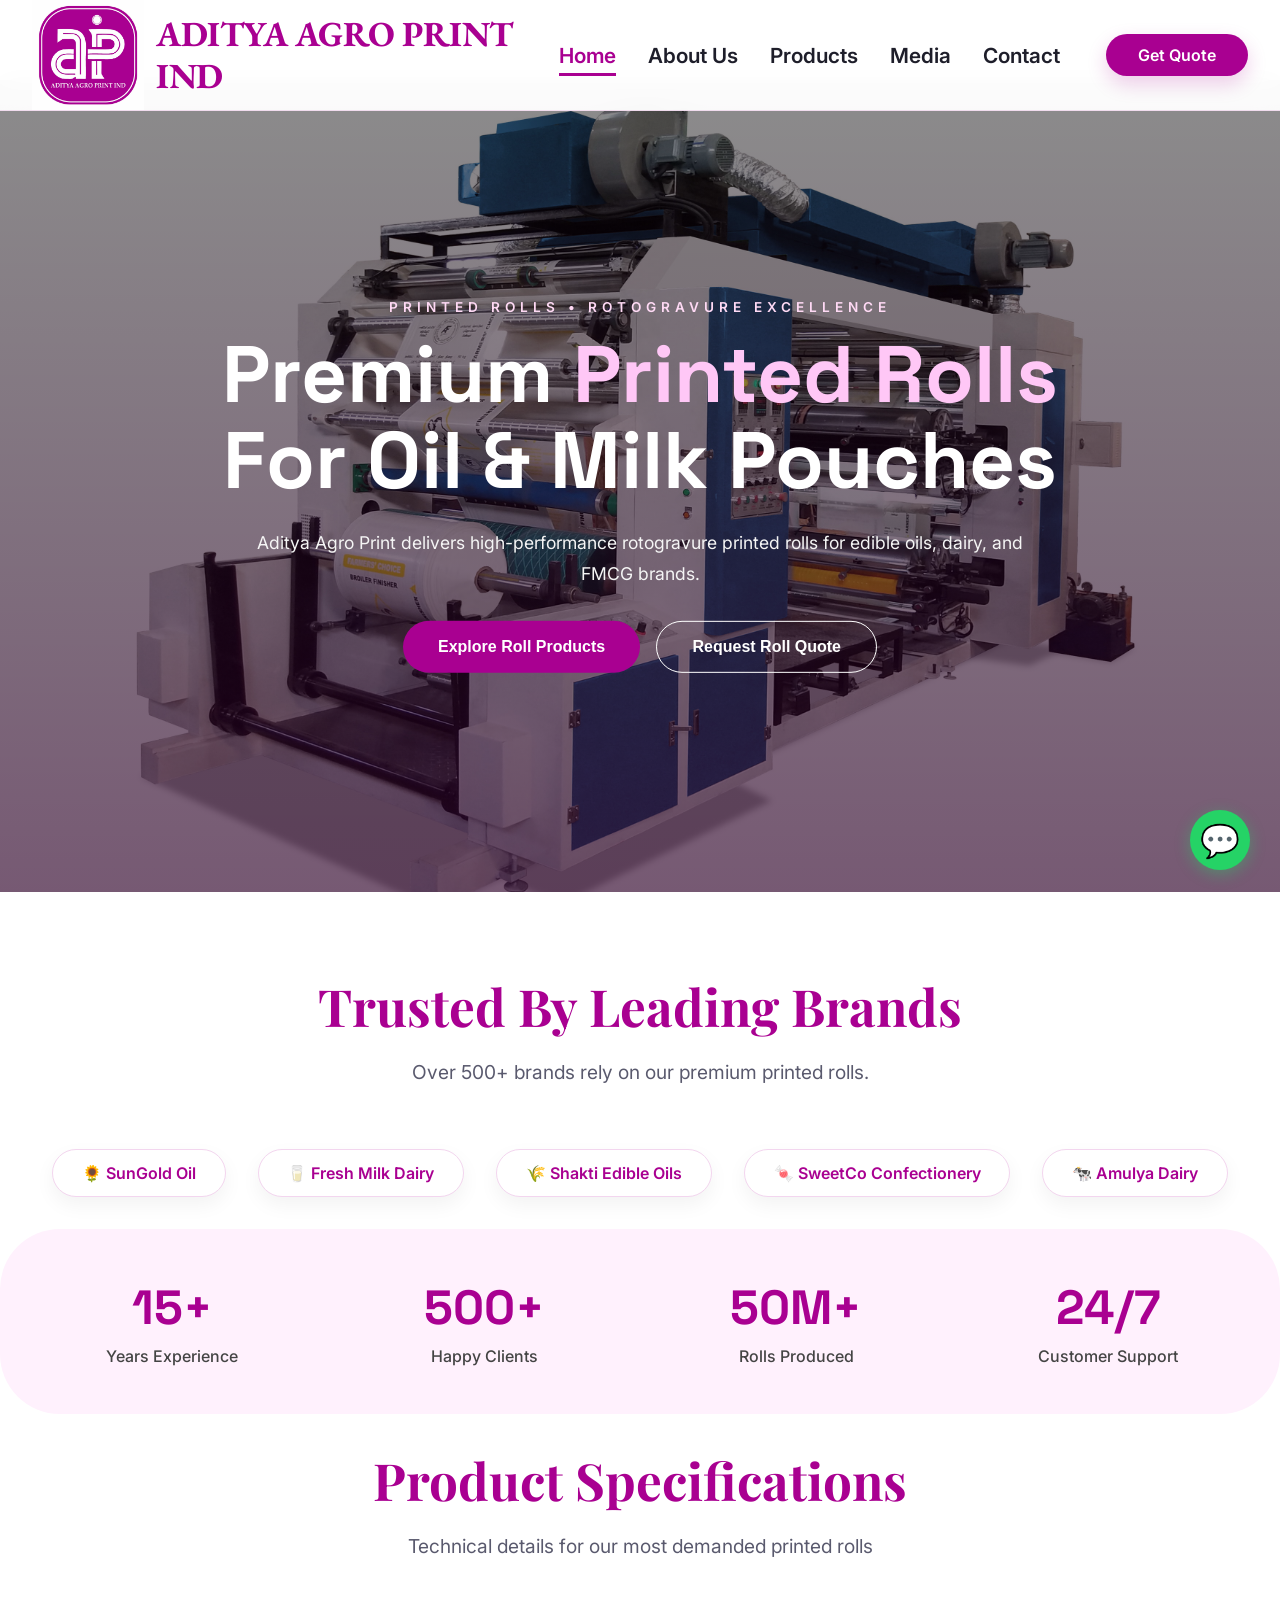
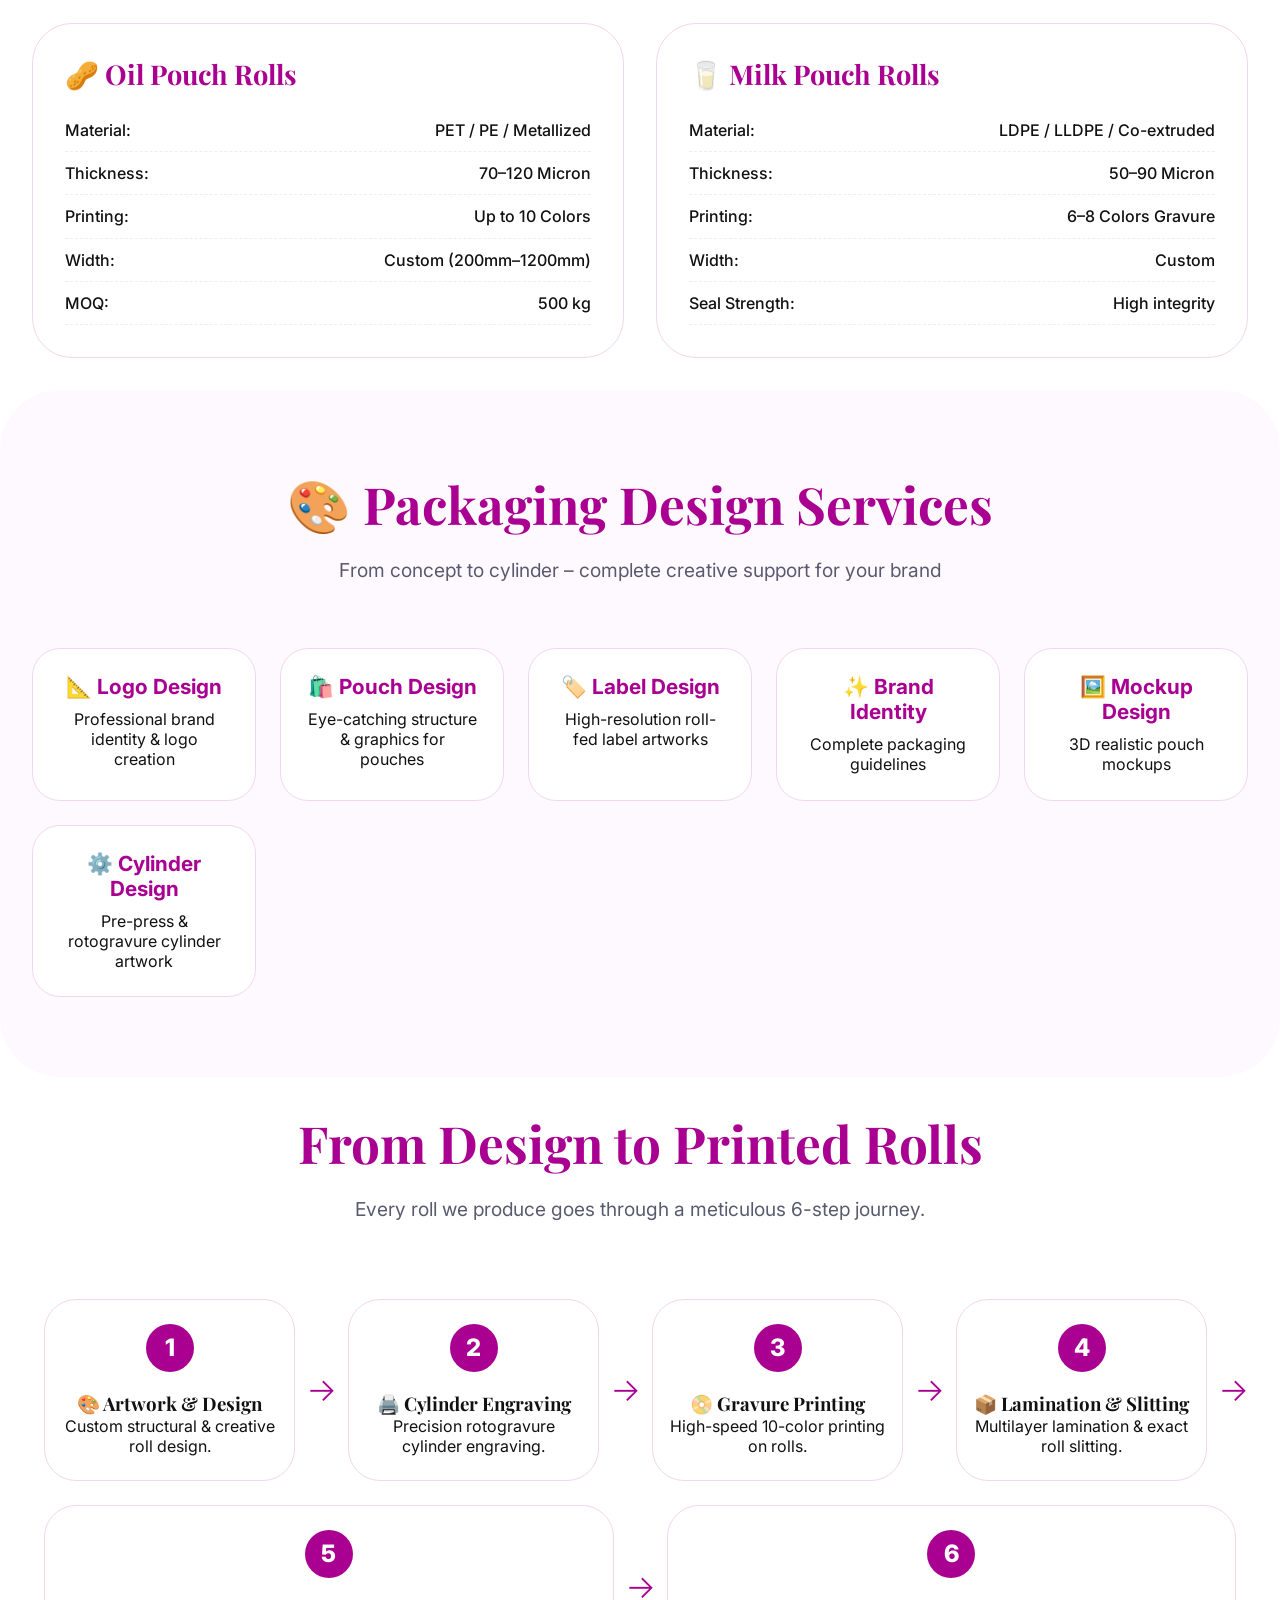
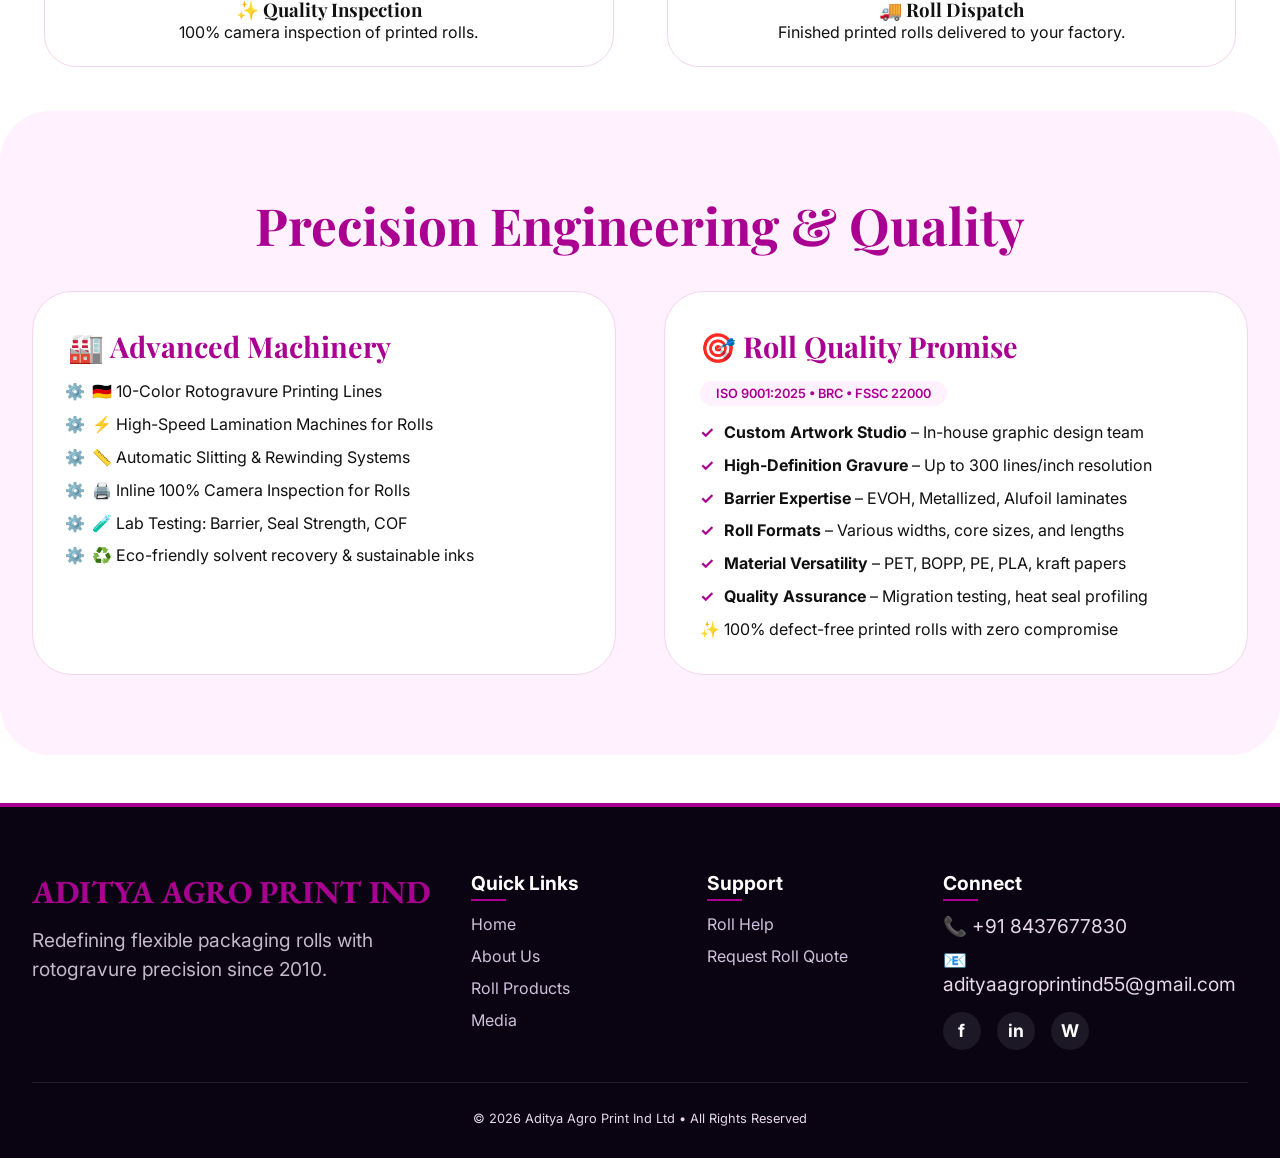
==== commit 080d13db: "Add files via upload" ====
--- a/index.html
+++ b/index.html
@@ -48,7 +48,7 @@
         <div class="slides">
           <div class="slide active"
             style="background-image:url('images/h.jpg')"></div>
-          <div class="slide" style="background-image:url('images/h1.webp')">
+          <div class="slide" style="background-image:url('images/h3.webp')">
           </div>
           <div class="slide" style="background-image:url('images/h2.webp')">
           </div>
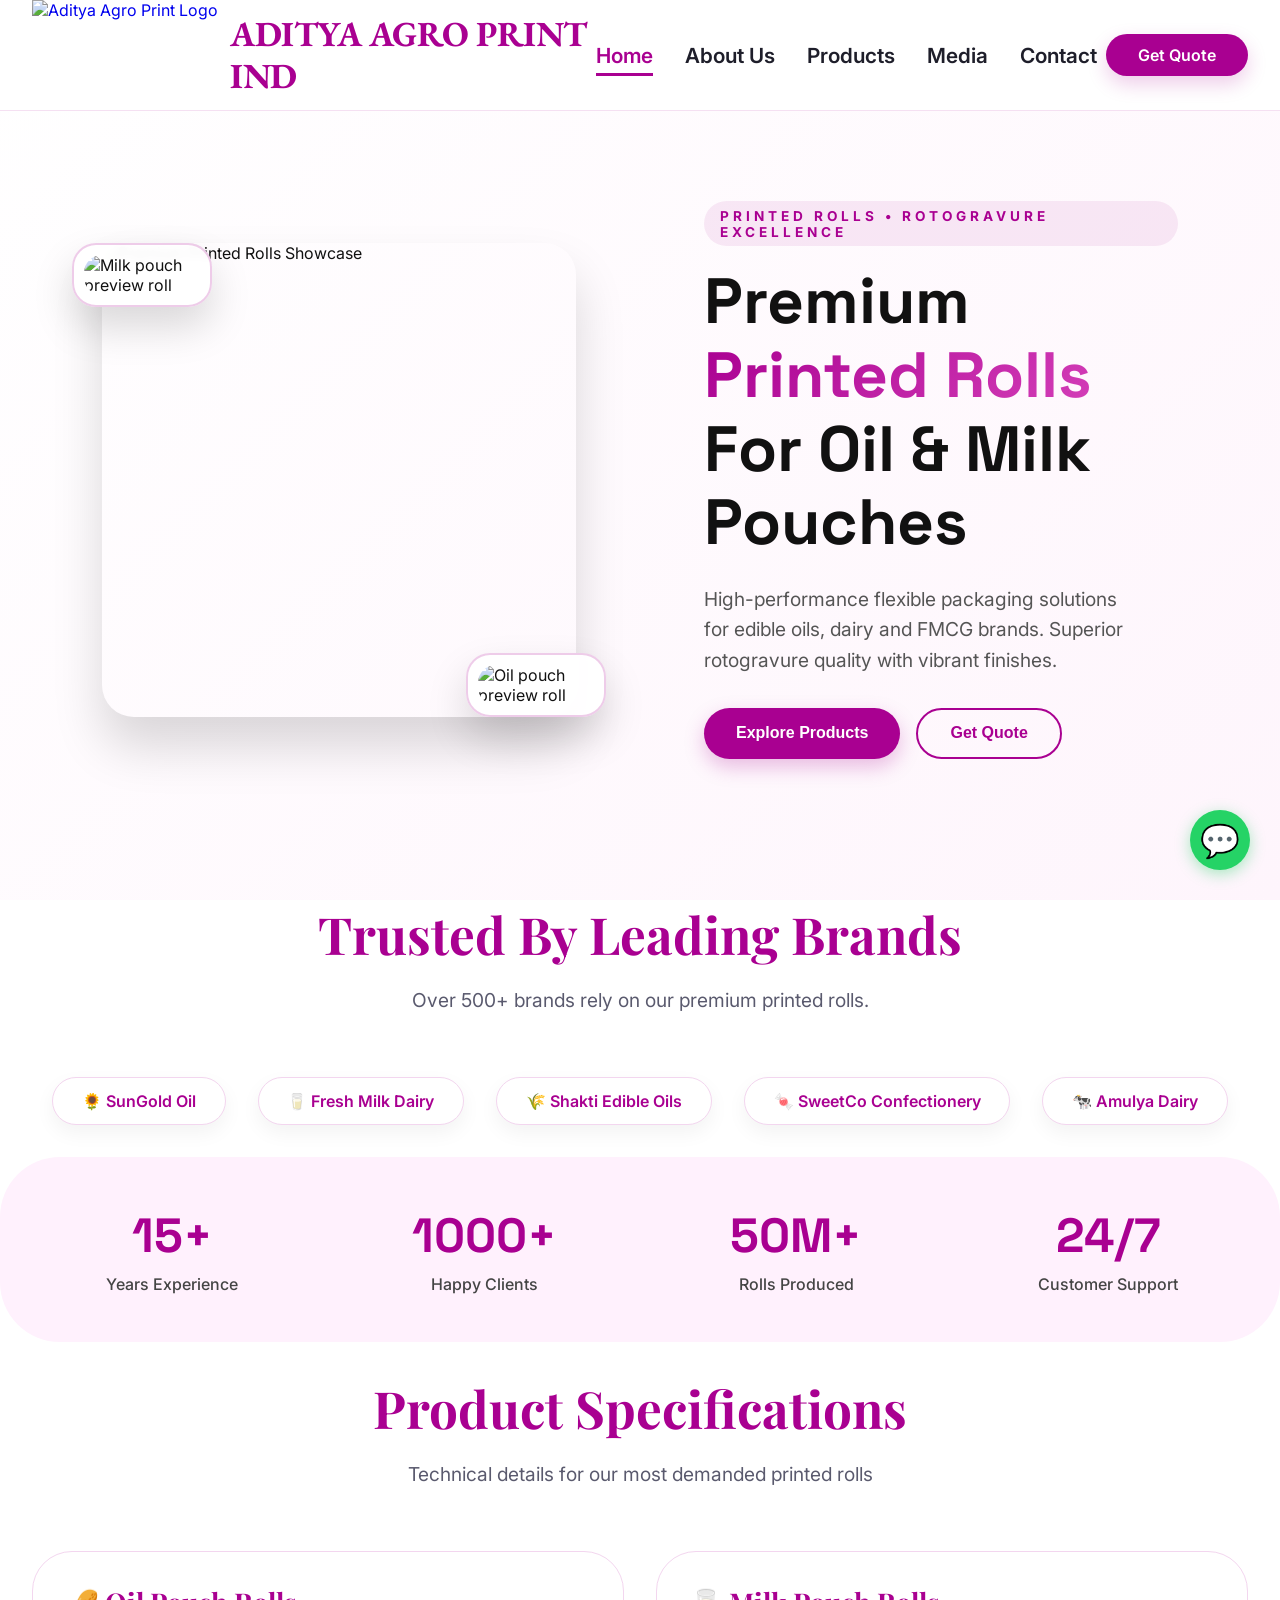
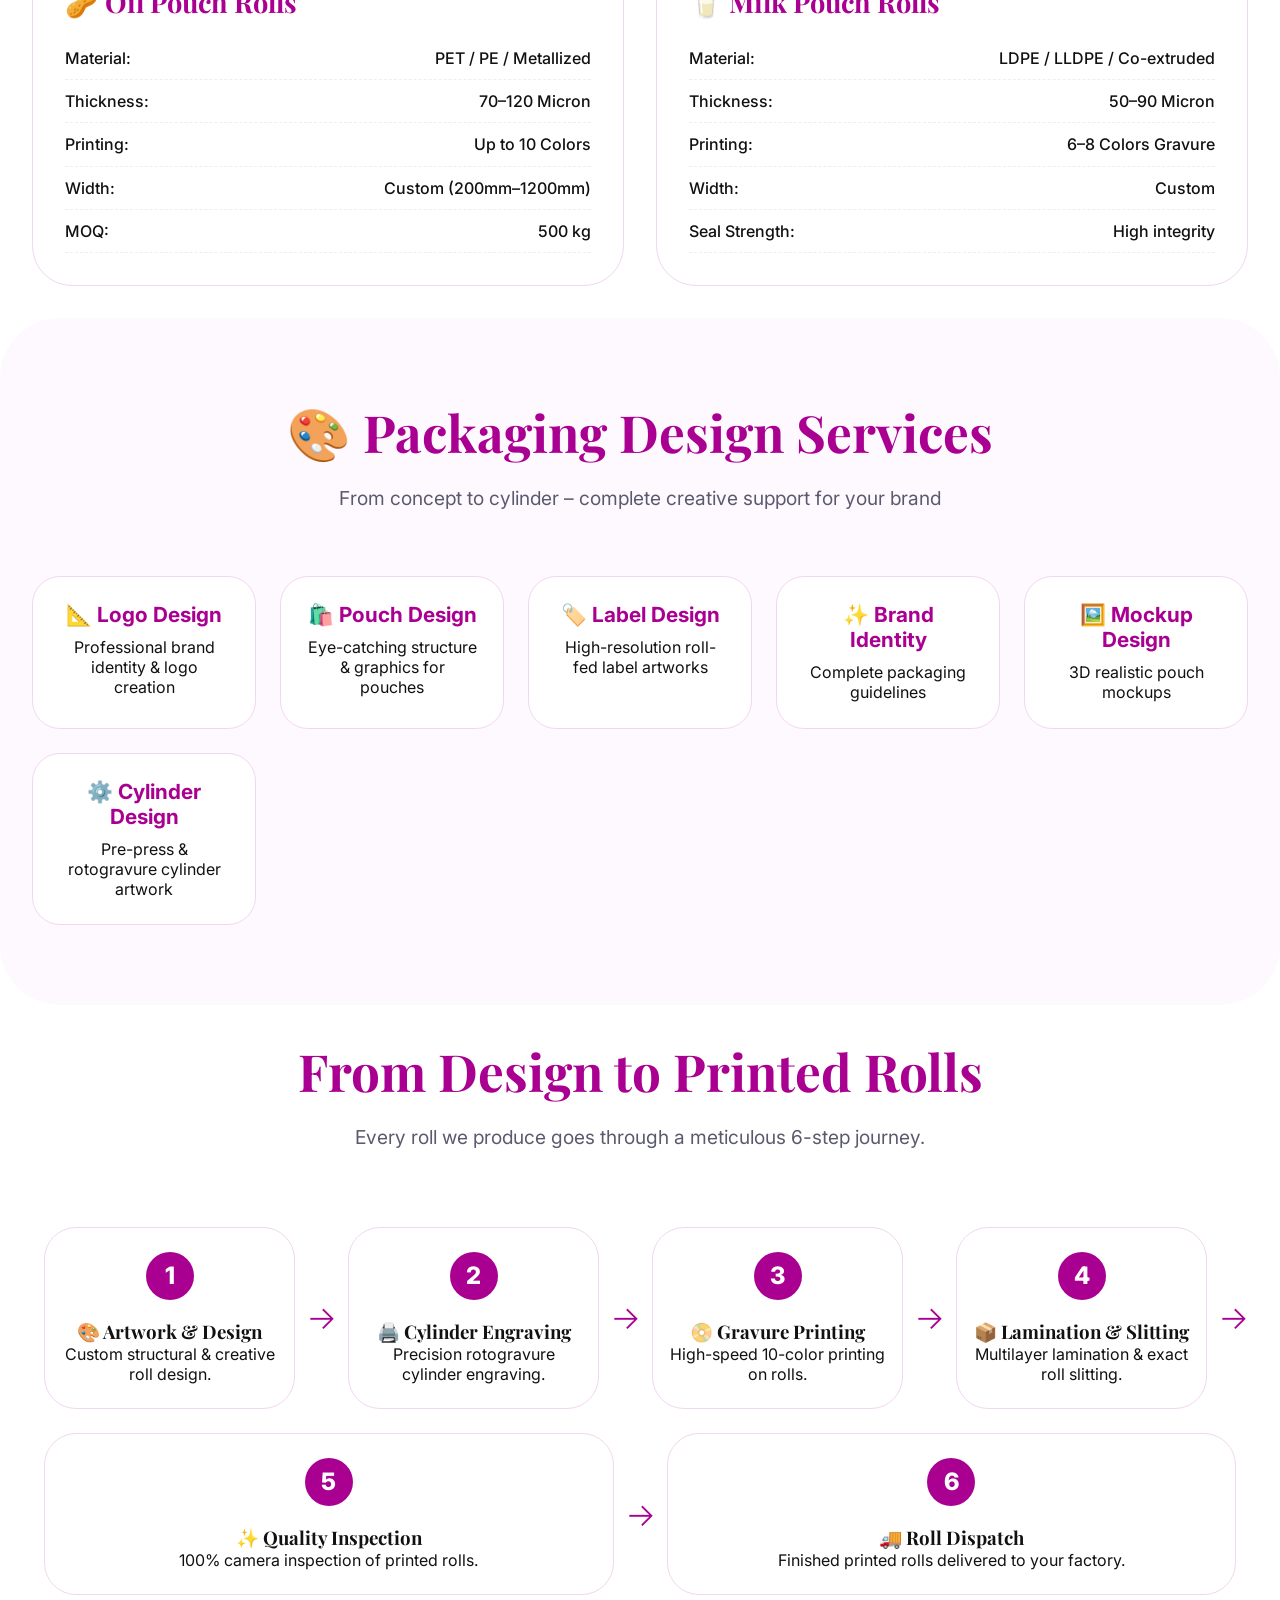
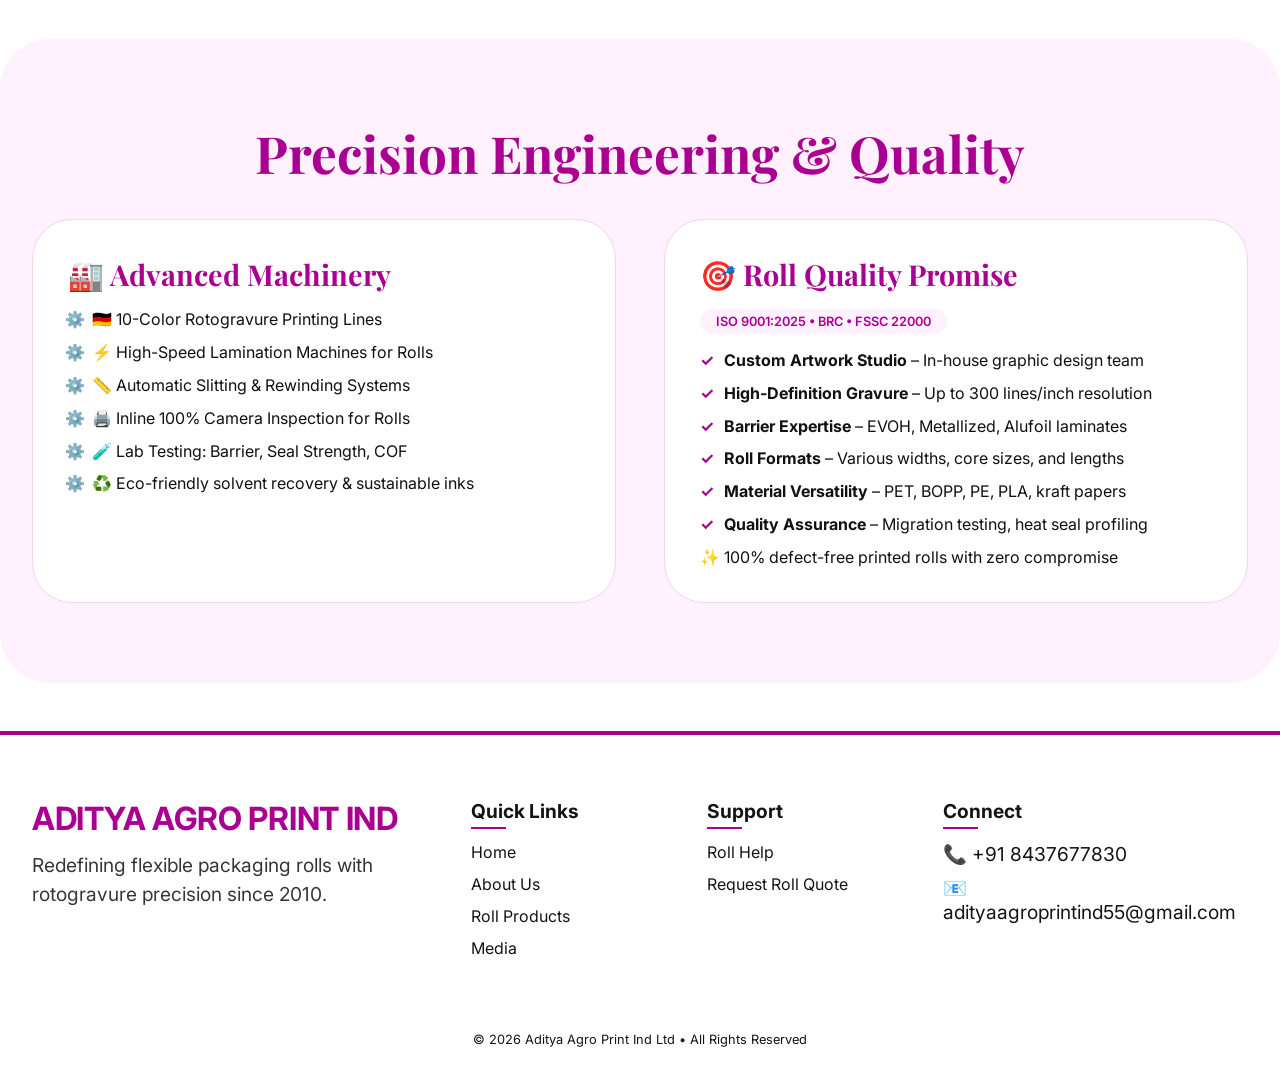
==== commit ba6e9ff6: "Add files via upload" ====
--- a/index.html
+++ b/index.html
@@ -15,7 +15,7 @@
     href="https://fonts.googleapis.com/css2?family=Inter:opsz,wght@14..32,300..700&family=Space+Grotesk:wght@400;500;600;700&family=Playfair+Display:ital,wght@0,400..900;1,400..900&family=EB+Garamond:ital,wght@0,400..800;1,400..800&display=swap"
     rel="stylesheet" />
 
-  <link rel="stylesheet" href="style.css">
+  <link rel="stylesheet" href="st.css">
 </head>
 
 <body>
@@ -44,25 +44,28 @@
   <main id="main-content">
     <!-- HOME PAGE (content truncated for brevity but functional same structure) -->
     <div id="home-page" class="page active-page">
-      <section class="hero">
-        <div class="slides">
-          <div class="slide active"
-            style="background-image:url('images/h.jpg')"></div>
-          <div class="slide" style="background-image:url('images/h3.webp')">
-          </div>
-          <div class="slide" style="background-image:url('images/h2.webp')">
-          </div>
-        </div>
-        <div class="hero-content">
+      <section class="hero-split">
+        <div class="hero-right">
+          <img src="images/home1.png" class="hero-main-image" id="dynamicHeroImage" alt="Premium Printed Rolls Showcase">
+          <div class="floating-card card1" >
+            <img id="card1Img" src="images/home2.png" alt="Milk pouch preview roll">
+          </div>
+          <div class="floating-card card2" >
+            <img id="card2Img" src="images/home3.jpg" alt="Oil pouch preview roll">
+          </div>
+        </div>
+        <div class="hero-left">
           <div class="hero-tag">Printed Rolls • Rotogravure Excellence</div>
-          <h1 class="hero-title">Premium <span>Printed Rolls</span><br> For Oil & Milk Pouches</h1>
-          <p class="hero-desc">Aditya Agro Print delivers high-performance rotogravure printed rolls for edible oils,
-            dairy, and FMCG brands.</p>
-          <div class="hero-buttons"><button class="btn-primary" data-page-nav="products">Explore Roll
-              Products</button><button class="btn-secondary" data-page-nav="contact">Request Roll Quote</button></div>
-        </div>
-        <div class="hero-scroll" data-page-nav="process-section">Scroll ↓</div>
-      </section>
+          <h1>Premium <span>Printed Rolls</span><br>For Oil & Milk Pouches</h1>
+          <p>High-performance flexible packaging solutions for edible oils, dairy and FMCG brands. Superior rotogravure
+            quality with vibrant finishes.</p>
+          <div class="hero-buttons">
+            <button class="btn-primary" data-page-nav="products">Explore Products</button>
+            <button class="btn-secondary" data-page-nav="contact">Get Quote</button>
+          </div>
+        </div>
+      </section>
+
       <section class="container">
         <h2 class="section-title">Trusted By Leading Brands</h2>
         <p class="section-desc">Over 500+ brands rely on our premium printed rolls.</p>
@@ -81,7 +84,7 @@
             <div class="stat-label">Years Experience</div>
           </div>
           <div>
-            <div class="stat-number">500+</div>
+            <div class="stat-number">1000+</div>
             <div class="stat-label">Happy Clients</div>
           </div>
           <div>
@@ -376,8 +379,8 @@
           <h4>Connect</h4>
           <p>📞 +91 8437677830</p>
           <p>📧 adityaagroprintind55@gmail.com</p>
-          <div class="social-icons"><a href="#" aria-label="Facebook">f</a><a href="#" aria-label="LinkedIn">in</a><a
-              href="#" aria-label="WhatsApp">W</a></div>
+          <!-- <div class="social-icons"><a href="#" aria-label="Facebook">f</a><a href="#" aria-label="LinkedIn">in</a><a
+              href="#" aria-label="WhatsApp">W</a></div> -->
         </div>
       </div>
       <div class="copyright">© 2026 Aditya Agro Print Ind Ltd • All Rights Reserved</div>
@@ -426,6 +429,80 @@
       document.addEventListener('keydown', (e) => { if (overlay && overlay.classList.contains('active')) { if (e.key === 'Escape') closeLightbox(); if (e.key === 'ArrowRight') showNext(); if (e.key === 'ArrowLeft') showPrev(); } });
       buildGallery();
     })();
+
+    // ----- CYCLICAL IMAGE ROTATION: hero → card1 → card2 → hero (gift cycle) -----
+    const heroImg = document.getElementById('dynamicHeroImage');
+    const card1Img = document.getElementById('card1Img');
+    const card2Img = document.getElementById('card2Img');
+
+    function updateHeroWithFade(newSrc, newAlt) {
+      if (!heroImg) return;
+      heroImg.classList.add('fade-transition');
+      setTimeout(() => {
+        heroImg.src = newSrc;
+        heroImg.alt = newAlt;
+        heroImg.classList.remove('fade-transition');
+      }, 200);
+    }
+
+    function updateCardImage(cardImgElement, newSrc, newAlt) {
+      if (!cardImgElement) return;
+      cardImgElement.classList.add('fade-card');
+      setTimeout(() => {
+        cardImgElement.src = newSrc;
+        cardImgElement.alt = newAlt;
+        cardImgElement.classList.remove('fade-card');
+      }, 150);
+    }
+
+    function performCyclicRotation() {
+      const currentHeroSrc = heroImg.src;
+      const currentHeroAlt = heroImg.alt;
+      const currentCard1Src = card1Img.src;
+      const currentCard1Alt = card1Img.alt;
+      const currentCard2Src = card2Img.src;
+      const currentCard2Alt = card2Img.alt;
+
+      updateHeroWithFade(currentCard1Src, currentCard1Alt);
+      updateCardImage(card1Img, currentCard2Src, currentCard2Alt);
+      updateCardImage(card2Img, currentHeroSrc, currentHeroAlt);
+    }
+
+    let rotationInterval;
+    let resetTimeout;
+
+    function startCyclicRotation() {
+      if (rotationInterval) clearInterval(rotationInterval);
+      rotationInterval = setInterval(() => {
+        performCyclicRotation();
+      }, 4800);
+    }
+
+    function stopRotationTemporarily() {
+      if (rotationInterval) {
+        clearInterval(rotationInterval);
+        rotationInterval = null;
+      }
+      if (resetTimeout) clearTimeout(resetTimeout);
+      resetTimeout = setTimeout(() => {
+        startCyclicRotation();
+      }, 10000);
+    }
+
+    const allCards = document.querySelectorAll('.floating-card');
+    allCards.forEach(card => {
+      card.addEventListener('click', (e) => {
+        e.stopPropagation();
+        performCyclicRotation();
+        stopRotationTemporarily();
+        card.style.transform = 'scale(0.96)';
+        setTimeout(() => {
+          card.style.transform = '';
+        }, 150);
+      });
+    });
+
+    startCyclicRotation();
   </script>
 </body>
 
--- a/st.css
+++ b/st.css
@@ -0,0 +1,1447 @@
+/* ---------- RESET & GLOBAL ---------- */
+* {
+    margin: 0;
+    padding: 0;
+    box-sizing: border-box;
+}
+
+body {
+    font-family: 'Inter', sans-serif;
+    background: #ffffff;
+    color: #111111;
+    overflow-x: hidden;
+    scroll-behavior: smooth;
+}
+
+:root {
+    --primary: #A90091;
+    --primary-dark: #770064;
+    --primary-light: #FFF1FD;
+    --white: #ffffff;
+    --black: #111111;
+    --gray: #666666;
+    --border: #F3D6EF;
+    --footer-bg: #ffffff;
+    --footer-text: #151415;
+    --shadow-sm: 0 8px 20px rgba(0, 0, 0, 0.05);
+    --shadow-md: 0 20px 35px rgba(169, 0, 145, 0.12);
+    --transition: all 0.3s cubic-bezier(0.2, 0.9, 0.4, 1.1);
+    --whatsapp-green: #25D366;
+}
+
+.container {
+    width: 100%;
+    max-width: 1300px;
+    margin: 0 auto;
+    padding: 0 2rem;
+}
+
+.container1 {
+    width: 100%;
+    max-width: 1300px;
+    margin: 2rem auto;
+    padding: 0 2rem;
+}
+
+/* skip link */
+.skip-link {
+    position: absolute;
+    top: -40px;
+    left: 0;
+    background: var(--primary);
+    color: white;
+    padding: 8px 16px;
+    text-decoration: none;
+    z-index: 1000;
+    font-weight: 600;
+    border-radius: 0 0 8px 0;
+}
+
+.skip-link:focus {
+    top: 0;
+}
+
+/* ========== WHATSAPP BUTTON ========== */
+.whatsapp-float {
+    position: fixed;
+    bottom: 30px;
+    right: 30px;
+    z-index: 1000;
+    background-color: var(--whatsapp-green);
+    color: white;
+    border-radius: 50%;
+    width: 60px;
+    height: 60px;
+    display: flex;
+    align-items: center;
+    justify-content: center;
+    font-size: 2rem;
+    box-shadow: 0 4px 15px rgba(37, 211, 102, 0.4);
+    transition: var(--transition);
+    text-decoration: none;
+    cursor: pointer;
+    border: none;
+    animation: pulse 2s infinite;
+}
+
+.whatsapp-float:hover {
+    transform: scale(1.1);
+    background-color: #20b859;
+    box-shadow: 0 8px 25px rgba(37, 211, 102, 0.5);
+}
+
+@keyframes pulse {
+    0% {
+        box-shadow: 0 0 0 0 rgba(37, 211, 102, 0.5);
+    }
+
+    70% {
+        box-shadow: 0 0 0 15px rgba(37, 211, 102, 0);
+    }
+
+    100% {
+        box-shadow: 0 0 0 0 rgba(37, 211, 102, 0);
+    }
+}
+
+/* ========== NAVBAR ========== */
+.navbar {
+    width: 100%;
+    position: fixed;
+    top: 0;
+    left: 0;
+    z-index: 999;
+    background: rgba(255, 255, 255, 0.96);
+    backdrop-filter: blur(12px);
+    border-bottom: 1px solid rgba(169, 0, 145, 0.12);
+    transition: var(--transition);
+}
+
+.navbar.scrolled {
+    background: rgba(255, 255, 255, 0.98);
+    box-shadow: var(--shadow-sm);
+}
+
+.nav-wrapper {
+    height: 110px;
+    display: flex;
+    justify-content: space-between;
+    align-items: center;
+}
+
+.logo-wrapper {
+    display: flex;
+    align-items: center;
+    gap: 0.75rem;
+    text-decoration: none;
+    cursor: pointer;
+}
+
+.logo-img {
+    height: 110px;
+    width: auto;
+    display: block;
+    object-fit: contain;
+}
+
+/* Logo-text font: EB Garamond (serif luxury) */
+.logo-text {
+    font-size: 2.2rem;
+    font-weight: 700;
+    color: var(--primary);
+    letter-spacing: -0.5px;
+    line-height: 1.2;
+    font-family: 'EB Garamond', serif;
+}
+
+.nav-links {
+    display: flex;
+    align-items: center;
+    gap: 2rem;
+}
+
+.nav-links a,
+.nav-links .nav-link-btn {
+    background: none;
+    border: none;
+    font-size: 1.3rem;
+    font-weight: 600;
+    color: #1e1e2a;
+    cursor: pointer;
+    font-family: 'Inter', sans-serif;
+    transition: 0.25s;
+    padding: 0.5rem 0;
+    text-decoration: none;
+    display: inline-block;
+    position: relative;
+}
+
+.nav-links a::after,
+.nav-links .nav-link-btn::after {
+    content: '';
+    position: absolute;
+    bottom: 0;
+    left: 0;
+    width: 0;
+    height: 2.5px;
+    background: var(--primary);
+    transition: 0.3s ease;
+}
+
+.nav-links a:hover::after,
+.nav-links .nav-link-btn:hover::after,
+.nav-links a.active::after,
+.nav-links .nav-link-btn.active::after {
+    width: 100%;
+}
+
+.nav-links a.active,
+.nav-links .nav-link-btn.active {
+    color: var(--primary);
+}
+
+.nav-btn {
+    background: var(--primary);
+    color: white;
+    padding: 0.7rem 2rem;
+    border-radius: 50px;
+    text-decoration: none;
+    font-weight: 600;
+    transition: var(--transition);
+    box-shadow: 0 8px 20px rgba(169, 0, 145, 0.2);
+    white-space: nowrap;
+    font-size: 1rem;
+    border: none;
+    cursor: pointer;
+    display: inline-block;
+}
+
+.nav-btn:hover {
+    background: var(--primary-dark);
+    transform: translateY(-2px);
+    box-shadow: 0 12px 24px rgba(169, 0, 145, 0.3);
+}
+
+.menu-toggle {
+    display: none;
+    font-size: 1.8rem;
+    background: none;
+    border: none;
+    color: var(--primary);
+    cursor: pointer;
+    padding: 0.5rem;
+    transition: var(--transition);
+    z-index: 1000;
+}
+
+/* ========== PAGE SYSTEM ========== */
+.page {
+    display: none;
+    animation: fadeIn 0.5s ease;
+}
+
+.page.active-page {
+    display: block;
+}
+
+@keyframes fadeIn {
+    from {
+        opacity: 0;
+        transform: translateY(15px);
+    }
+
+    to {
+        opacity: 1;
+        transform: translateY(0);
+    }
+}
+
+/* ========== HERO - MODERN SPLIT LAYOUT ========== */
+.hero-split {
+    display: grid;
+    grid-template-columns: 1fr 1fr;
+    align-items: center;
+    gap: 8rem;
+    min-height: 100vh;
+    padding: 140px 8% 80px;
+    background: linear-gradient(135deg, #fff 0%, #fef5fc 100%);
+  }
+
+  .hero-left .hero-tag {
+    font-size: 0.85rem;
+    letter-spacing: 4px;
+    text-transform: uppercase;
+    color: var(--primary);
+    font-weight: 700;
+    margin-bottom: 1.2rem;
+    background: rgba(169,0,145,0.08);
+    display: inline-block;
+    padding: 0.4rem 1rem;
+    border-radius: 40px;
+  }
+
+  .hero-left h1 {
+    font-family: 'Space Grotesk', sans-serif;
+    font-size: 4rem;
+    line-height: 1.15;
+    font-weight: 700;
+    margin-bottom: 1.5rem;
+    color: #111;
+  }
+
+  .hero-left h1 span {
+    color: var(--primary);
+    background: linear-gradient(135deg, #A90091, #D43FB8);
+    background-clip: text;
+    -webkit-background-clip: text;
+    color: transparent;
+  }
+
+  .hero-left p {
+    font-size: 1.2rem;
+    line-height: 1.6;
+    color: #555;
+    margin-bottom: 2rem;
+    max-width: 90%;
+  }
+
+  .hero-buttons {
+    display: flex;
+    gap: 1rem;
+    flex-wrap: wrap;
+  }
+
+  .btn-primary, .btn-secondary {
+    padding: 0.9rem 2rem;
+    border-radius: 50px;
+    font-weight: 700;
+    transition: var(--transition);
+    cursor: pointer;
+    font-size: 1rem;
+    border: none;
+  }
+
+  .btn-primary {
+    background: var(--primary);
+    color: white;
+    box-shadow: 0 8px 20px rgba(169,0,145,0.25);
+  }
+
+  .btn-primary:hover {
+    background: var(--primary-dark);
+    transform: translateY(-3px);
+  }
+
+  .btn-secondary {
+    border: 2px solid var(--primary);
+    background: transparent;
+    color: var(--primary);
+  }
+
+  .btn-secondary:hover {
+    background: var(--primary);
+    color: white;
+    transform: translateY(-3px);
+  }
+
+  .hero-right {
+    position: relative;
+    display: flex;
+    justify-content: center;
+    align-items: center;
+  }
+
+  .hero-main-image {
+    width: 100%;
+    max-width: 480px;
+    border-radius: 32px;
+    box-shadow: 0 30px 50px rgba(0,0,0,0.15);
+    object-fit: cover;
+    aspect-ratio: 5/5;
+    transition: transform 0.4s ease, opacity 0.5s cubic-bezier(0.2, 0.9, 0.4, 1.1);
+    opacity: 1;
+  }
+
+  .hero-main-image.fade-transition {
+    opacity: 0;
+    transform: scale(0.98);
+  }
+
+  .hero-main-image:hover {
+    transform: scale(1.02);
+  }
+
+  .floating-card {
+    position: absolute;
+    width: 140px;
+    background: rgba(255,255,255,0.95);
+    backdrop-filter: blur(4px);
+    padding: 10px;
+    border-radius: 24px;
+    box-shadow: 0 20px 40px rgba(0,0,0,0.15);
+    transition: all 0.4s cubic-bezier(0.2, 0.9, 0.4, 1.2);
+    cursor: pointer;
+    z-index: 10;
+    border: 2px solid rgba(169,0,145,0.2);
+  }
+
+  .floating-card:hover {
+    transform: scale(1.08) translateY(-8px);
+    border-color: var(--primary);
+    box-shadow: 0 25px 45px rgba(169,0,145,0.25);
+    background: white;
+  }
+
+  .floating-card img {
+    width: 100%;
+    border-radius: 18px;
+    aspect-ratio: 1/1;
+    object-fit: cover;
+    pointer-events: none;
+    transition: all 0.3s ease;
+  }
+
+  /* Image rotation transition for floating cards */
+  .floating-card img.fade-card {
+    opacity: 0;
+    transform: scale(0.92);
+    transition: opacity 0.3s ease, transform 0.3s ease;
+  }
+
+  .card1 {
+    top: 0%;
+    left: -30px;
+    animation: float 3s ease-in-out infinite;
+  }
+
+  .card2 {
+    bottom: 0%;
+    right: -30px;
+    animation: float 3s ease-in-out infinite 1.5s;
+  }
+
+  /* Subtle label inside floating cards */
+  .floating-card::after {
+    content: attr(data-label);
+    position: absolute;
+    bottom: -28px;
+    left: 50%;
+    transform: translateX(-50%);
+    background: var(--primary);
+    color: white;
+    font-size: 0.7rem;
+    font-weight: 600;
+    padding: 4px 12px;
+    border-radius: 30px;
+    white-space: nowrap;
+    opacity: 0;
+    transition: opacity 0.3s ease;
+    pointer-events: none;
+    font-family: 'Inter', sans-serif;
+    letter-spacing: 0.5px;
+  }
+
+  .floating-card:hover::after {
+    opacity: 1;
+  }
+
+  @keyframes float {
+    0%, 100% { transform: translateY(0); }
+    50% { transform: translateY(-15px); }
+  }
+
+  /* Responsive hero - MOBILE FIRST: image appears above text */
+  @media (max-width: 1000px) {
+    .hero-split {
+      grid-template-columns: 1fr;
+      text-align: center;
+      padding: 120px 5% 60px;
+      gap: 2rem;
+    }
+    /* Reorder: image container first on mobile */
+    .hero-split {
+      display: flex;
+      flex-direction: column;
+    }
+    .hero-right {
+      order: 1;
+      margin-bottom: 1rem;
+    }
+    .hero-left {
+      order: 2;
+    }
+    .hero-left p {
+      max-width: 100%;
+      margin-left: auto;
+      margin-right: auto;
+    }
+    .hero-buttons {
+      justify-content: center;
+    }
+    .hero-left .hero-tag {
+      margin-left: auto;
+      margin-right: auto;
+    }
+    .floating-card {
+      width: 100px;
+    }
+    .card1 { top: -5%; left: -15px; }
+    .card2 { bottom: -5%; right: -15px; }
+    .floating-card::after {
+      font-size: 0.6rem;
+      bottom: -24px;
+    }
+  }
+
+  @media (max-width: 600px) {
+    .hero-left h1 { font-size: 2.2rem; }
+    .hero-left p { font-size: 1rem; }
+    .btn-primary, .btn-secondary { padding: 0.7rem 1.3rem; font-size: 0.85rem; }
+    .floating-card { width: 70px; padding: 6px; }
+    .card1 { top: -8%; left: -8px; }
+    .card2 { bottom: -8%; right: -8px; }
+  }
+
+
+/* ========== GENERAL SECTION ========== */
+section {
+    padding: 5rem 0;
+}
+
+/* UPDATED: Section-title font = Playfair Display (elegant serif) */
+.section-title {
+    font-family: 'Playfair Display', serif;
+    font-size: 3.2rem;
+    font-weight: 700;
+    color: var(--primary);
+    text-align: center;
+    margin-bottom: 1rem;
+}
+
+.section-desc {
+    max-width: 750px;
+    margin: auto;
+    text-align: center;
+    line-height: 1.7;
+    font-size: 1.2rem;
+    color: #5a5a6e;
+    margin-bottom: 3.8rem;
+}
+
+/* Clients */
+.client-logos-grid {
+    display: flex;
+    flex-wrap: wrap;
+    justify-content: center;
+    gap: 2rem;
+    margin-top: 1rem;
+}
+
+.client-logo-item {
+    background: white;
+    padding: 0.8rem 1.8rem;
+    border-radius: 50px;
+    font-weight: 600;
+    color: var(--primary);
+    border: 1px solid var(--border);
+    transition: var(--transition);
+    box-shadow: var(--shadow-sm);
+}
+
+.client-logo-item:hover {
+    border-color: var(--primary);
+    transform: translateY(-3px);
+    box-shadow: 0 12px 20px rgba(169, 0, 145, 0.1);
+}
+
+/* Stats */
+.stats-section {
+    background: var(--primary-light);
+    border-radius: 60px;
+    margin: 2rem auto;
+    padding: 3rem 2rem;
+}
+
+.stats-grid {
+    display: grid;
+    grid-template-columns: repeat(4, 1fr);
+    gap: 2rem;
+    text-align: center;
+}
+
+.stat-number {
+    font-size: 3rem;
+    font-weight: 800;
+    color: var(--primary);
+    font-family: 'Space Grotesk', monospace;
+}
+
+.stat-label {
+    font-weight: 500;
+    color: #444;
+    margin-top: 0.5rem;
+}
+
+/* Specifications */
+.spec-grid {
+    display: grid;
+    grid-template-columns: repeat(2, 1fr);
+    gap: 2rem;
+}
+
+.spec-card {
+    background: white;
+    border-radius: 40px;
+    padding: 2rem;
+    border: 1px solid var(--border);
+    transition: var(--transition);
+}
+
+.spec-card:hover {
+    transform: translateY(-6px);
+    border-color: var(--primary);
+}
+
+.spec-card h3 {
+    font-size: 1.7rem;
+    color: var(--primary);
+    margin-bottom: 1rem;
+}
+
+.spec-list {
+    list-style: none;
+}
+
+.spec-list li {
+    display: flex;
+    justify-content: space-between;
+    border-bottom: 1px dashed #eee;
+    padding: 0.7rem 0;
+    font-weight: 500;
+}
+
+/* Design services */
+.design-services-grid {
+    display: grid;
+    grid-template-columns: repeat(auto-fit, minmax(220px, 1fr));
+    gap: 1.5rem;
+    margin-top: 2rem;
+}
+
+.design-card {
+    background: white;
+    border-radius: 28px;
+    padding: 1.6rem;
+    text-align: center;
+    border: 1px solid var(--border);
+    transition: var(--transition);
+}
+
+.design-card:hover {
+    transform: translateY(-8px);
+    box-shadow: var(--shadow-md);
+}
+
+.design-card h4 {
+    font-size: 1.3rem;
+    color: var(--primary);
+    margin-bottom: 0.6rem;
+}
+
+/* Process */
+.process-timeline {
+    display: flex;
+    flex-wrap: wrap;
+    justify-content: space-between;
+    margin-top: 2rem;
+}
+
+.process-step {
+    flex: 1;
+    min-width: 200px;
+    text-align: center;
+    padding: 1.5rem 1rem;
+    background: white;
+    border-radius: 32px;
+    margin: 0.75rem;
+    transition: var(--transition);
+    border: 1px solid var(--border);
+}
+
+.process-step:hover {
+    transform: translateY(-8px);
+    border-color: var(--primary);
+    box-shadow: var(--shadow-md);
+}
+
+.step-number {
+    background: var(--primary);
+    color: white;
+    width: 48px;
+    height: 48px;
+    line-height: 48px;
+    font-size: 1.5rem;
+    font-weight: 800;
+    border-radius: 60px;
+    display: inline-flex;
+    align-items: center;
+    justify-content: center;
+    margin-bottom: 1.2rem;
+}
+
+.connector {
+    font-size: 2rem;
+    color: var(--primary);
+    display: flex;
+    align-items: center;
+    justify-content: center;
+    font-weight: 300;
+}
+
+/* Machinery */
+.machinery-quality {
+    background: var(--primary-light);
+    border-radius: 50px;
+    margin: 2rem 0;
+}
+
+.two-col-grid {
+    display: grid;
+    grid-template-columns: 1fr 1fr;
+    gap: 3rem;
+    margin-top: 2rem;
+}
+
+.info-card {
+    background: white;
+    border-radius: 40px;
+    padding: 2.2rem;
+    border: 1px solid var(--border);
+    height: 100%;
+    transition: var(--transition);
+}
+
+.info-card:hover {
+    transform: translateY(-6px);
+    box-shadow: var(--shadow-md);
+}
+
+.info-card h3 {
+    font-size: 1.8rem;
+    color: var(--primary);
+    margin-bottom: 1rem;
+}
+
+.machinery-list,
+.feature-list {
+    list-style: none;
+}
+
+.machinery-list li,
+.feature-list li {
+    margin-bottom: 0.8rem;
+    padding-left: 1.5rem;
+    position: relative;
+}
+
+.machinery-list li::before {
+    content: "⚙️";
+    position: absolute;
+    left: -0.2rem;
+}
+
+.feature-list li::before {
+    content: "✓";
+    position: absolute;
+    left: 0;
+    color: var(--primary);
+    font-weight: bold;
+}
+
+.quality-badge {
+    background: var(--primary-light);
+    padding: 0.3rem 1rem;
+    border-radius: 40px;
+    font-size: 0.8rem;
+    font-weight: 600;
+    color: var(--primary);
+    display: inline-block;
+    margin-bottom: 1rem;
+}
+
+/* Support & others */
+.support-grid {
+    display: grid;
+    grid-template-columns: repeat(3, 1fr);
+    gap: 2.2rem;
+    margin-top: 2rem;
+}
+
+.support-card {
+    background: white;
+    padding: 2rem;
+    border-radius: 32px;
+    border: 1px solid var(--border);
+    text-align: center;
+    transition: var(--transition);
+}
+
+.support-card:hover {
+    transform: translateY(-8px);
+    box-shadow: var(--shadow-md);
+}
+
+.support-card h3 {
+    color: var(--primary);
+    margin-bottom: 1rem;
+    font-size: 1.5rem;
+}
+
+/* About page */
+.about-page-grid {
+    display: grid;
+    grid-template-columns: 1fr 1fr;
+    gap: 4rem;
+    align-items: center;
+}
+
+.about-image img {
+    width: 100%;
+    border-radius: 40px;
+    object-fit: cover;
+    box-shadow: var(--shadow-md);
+}
+
+.about-content h3 {
+    font-size: 2rem;
+    color: var(--primary);
+    margin-bottom: 1.2rem;
+}
+
+.about-content p {
+    line-height: 1.8;
+    color: #4a4a5a;
+    margin-bottom: 1rem;
+}
+
+/* Product grid */
+.product-grid {
+    display: grid;
+    grid-template-columns: repeat(4, 1fr);
+    gap: 2rem;
+    margin-top: 1rem;
+}
+
+.product-card {
+    background: white;
+    border-radius: 32px;
+    overflow: hidden;
+    transition: var(--transition);
+    border: 1px solid var(--border);
+}
+
+.product-card:hover {
+    transform: translateY(-12px);
+    box-shadow: 0 28px 50px rgba(169, 0, 145, 0.18);
+}
+
+.product-card img {
+    width: 100%;
+    height: 300px;
+    object-fit: cover;
+}
+
+.product-content {
+    padding: 1.5rem;
+}
+
+.product-content h3 {
+    color: var(--primary);
+    margin-bottom: 0.5rem;
+    font-size: 1.3rem;
+}
+
+.roll-badge {
+    display: inline-block;
+    background: var(--primary-light);
+    color: var(--primary);
+    font-size: 0.7rem;
+    font-weight: 700;
+    padding: 0.2rem 0.6rem;
+    border-radius: 50px;
+    margin-bottom: 0.6rem;
+}
+
+/* Media gallery */
+.media-grid {
+    display: grid;
+    grid-template-columns: repeat(3, 1fr);
+    gap: 2rem;
+    margin-top: 1rem;
+}
+
+.media-card {
+    background: white;
+    border-radius: 32px;
+    overflow: hidden;
+    transition: var(--transition);
+    cursor: pointer;
+    border: 1px solid var(--border);
+}
+
+.media-card:hover {
+    transform: scale(1.02);
+    box-shadow: var(--shadow-md);
+}
+
+.media-card img {
+    width: 100%;
+    height: 100%;
+    object-fit: cover;
+    pointer-events: none;
+}
+
+.media-content {
+    padding: 1.5rem;
+}
+
+.media-content h3 {
+    color: var(--primary);
+    margin-bottom: 0.5rem;
+}
+
+/* Lightbox Overlay */
+.lightbox-overlay {
+    position: fixed;
+    top: 0;
+    left: 0;
+    width: 100%;
+    height: 100%;
+    background: rgba(0, 0, 0, 0.95);
+    backdrop-filter: blur(12px);
+    z-index: 2000;
+    display: flex;
+    align-items: center;
+    justify-content: center;
+    visibility: hidden;
+    opacity: 0;
+    transition: visibility 0.25s, opacity 0.3s ease;
+}
+
+.lightbox-overlay.active {
+    visibility: visible;
+    opacity: 1;
+}
+
+.lightbox-container {
+    position: relative;
+    display: flex;
+    align-items: center;
+    justify-content: center;
+    width: 100%;
+    height: 100%;
+}
+
+.lightbox-img {
+    max-width: 85vw;
+    max-height: 80vh;
+    object-fit: contain;
+    border-radius: 16px;
+    box-shadow: 0 25px 50px rgba(0, 0, 0, 0.5);
+}
+
+.lightbox-nav {
+    position: absolute;
+    top: 50%;
+    transform: translateY(-50%);
+    background: rgba(0, 0, 0, 0.6);
+    backdrop-filter: blur(8px);
+    color: white;
+    font-size: 3rem;
+    width: 70px;
+    height: 70px;
+    border-radius: 50%;
+    display: flex;
+    align-items: center;
+    justify-content: center;
+    cursor: pointer;
+    transition: all 0.25s ease;
+    border: 1px solid rgba(255, 255, 255, 0.2);
+    user-select: none;
+    z-index: 2002;
+}
+
+.lightbox-nav:hover {
+    background: var(--primary);
+    transform: translateY(-50%) scale(1.05);
+    box-shadow: 0 0 18px rgba(169, 0, 145, 0.6);
+}
+
+.nav-prev {
+    left: 30px;
+}
+
+.nav-next {
+    right: 30px;
+}
+
+.lightbox-close {
+    position: absolute;
+    top: 25px;
+    right: 35px;
+    font-size: 2.5rem;
+    color: white;
+    background: rgba(0, 0, 0, 0.6);
+    border: none;
+    cursor: pointer;
+    width: 50px;
+    height: 50px;
+    border-radius: 50%;
+    display: flex;
+    align-items: center;
+    justify-content: center;
+    transition: 0.2s;
+    z-index: 2001;
+    backdrop-filter: blur(4px);
+}
+
+.lightbox-close:hover {
+    background: var(--primary);
+    transform: scale(1.05);
+}
+
+.lightbox-caption {
+    position: absolute;
+    bottom: 25px;
+    left: 50%;
+    transform: translateX(-50%);
+    text-align: center;
+    color: white;
+    font-size: 1.1rem;
+    background: rgba(0, 0, 0, 0.7);
+    padding: 0.8rem 1.8rem;
+    border-radius: 60px;
+    backdrop-filter: blur(8px);
+    white-space: nowrap;
+    max-width: 90%;
+    overflow-x: auto;
+    font-weight: 500;
+    pointer-events: none;
+    z-index: 2001;
+}
+
+/* Contact */
+.contact-wrapper {
+    display: grid;
+    grid-template-columns: 1fr 1fr;
+    gap: 3rem;
+    align-items: start;
+    margin-bottom: 3rem;
+    font-size: large;
+}
+
+.contact-info h3 {
+    color: var(--primary);
+    font-size: 2.5rem;
+    margin-bottom: 1rem;
+}
+
+.contact-info p {
+    margin-bottom: 0.8rem;
+    line-height: 1.8;
+    font-size: 1.3rem;
+    color: #4a4a5a;
+}
+
+.contact-form {
+    background: var(--primary-light);
+    padding: 2rem;
+    border-radius: 38px;
+    border: 1px solid var(--border);
+}
+
+.form-group {
+    margin-bottom: 1.2rem;
+}
+
+.form-group label {
+    display: block;
+    margin-bottom: 0.5rem;
+    font-weight: 600;
+    color: var(--primary);
+}
+
+.form-group input,
+.form-group textarea {
+    width: 100%;
+    padding: 0.9rem;
+    border-radius: 24px;
+    border: 1px solid #e2cce0;
+    outline: none;
+    font-family: 'Inter', sans-serif;
+    transition: 0.2s;
+}
+
+.form-group input:focus,
+.form-group textarea:focus {
+    border-color: var(--primary);
+    box-shadow: 0 0 0 3px rgba(169, 0, 145, 0.1);
+}
+
+.submit-btn {
+    width: 100%;
+    padding: 1rem;
+    border: none;
+    border-radius: 50px;
+    background: var(--primary);
+    color: white;
+    font-weight: 700;
+    cursor: pointer;
+    transition: var(--transition);
+}
+
+.submit-btn:hover {
+    background: var(--primary-dark);
+    transform: translateY(-2px);
+}
+
+.map-container {
+    margin-top: 2rem;
+    border-radius: 28px;
+    overflow: hidden;
+    box-shadow: var(--shadow-sm);
+}
+
+.map-container iframe {
+    width: 100%;
+    height: 380px;
+    border: 0;
+    border-radius: 20px;
+}
+
+/* Footer */
+.enhanced-footer {
+    background: var(--footer-bg);
+    color: var(--footer-text);
+    padding: 4rem 0 2rem;
+    border-top: 4px solid var(--primary);
+    margin-top: 3rem;
+}
+
+.footer-grid {
+    display: grid;
+    grid-template-columns: 2fr 1fr 1fr 1.5fr;
+    gap: 2rem;
+    margin-bottom: 2rem;
+    font-size: larger;
+}
+
+/* Footer brand logo font: EB Garamond */
+.footer-brand .logo-footer {
+    /* font-family: 'EB Garamond', serif; */
+    font-size: 2rem;
+    font-weight: 700;
+    color: var(--primary);
+    margin-bottom: 0.8rem;
+    letter-spacing: -0.3px;
+}
+
+.footer-brand p {
+    line-height: 1.5;
+    opacity: 0.85;
+}
+
+.footer-links h4,
+.footer-support h4,
+.footer-social h4 {
+    font-size: 1.2rem;
+    margin-bottom: 1.2rem;
+    color: var(--footer-text);
+    position: relative;
+    display: inline-block;
+}
+
+.footer-links h4::after,
+.footer-support h4::after,
+.footer-social h4::after {
+    content: '';
+    position: absolute;
+    bottom: -6px;
+    left: 0;
+    width: 35px;
+    height: 2px;
+    background: var(--primary);
+}
+
+.footer-links button,
+.footer-support button {
+    background: none;
+    border: none;
+    display: block;
+    color: var(--footer-text);
+    margin-bottom: 0.75rem;
+    transition: 0.2s;
+    font-size: 1rem;
+    cursor: pointer;
+    text-align: left;
+    font-family: 'Inter', sans-serif;
+}
+
+.footer-links button:hover,
+.footer-support button:hover {
+    color: var(--primary);
+    transform: translateX(5px);
+}
+
+.footer-social p {
+    margin-bottom: 0.6rem;
+    display: flex;
+    align-items: center;
+    gap: 8px;
+}
+
+.social-icons {
+    display: flex;
+    gap: 1rem;
+    margin-top: 1rem;
+}
+
+.social-icons a {
+    background: rgba(255, 255, 255, 0.08);
+    width: 38px;
+    height: 38px;
+    display: inline-flex;
+    align-items: center;
+    justify-content: center;
+    border-radius: 50%;
+    text-decoration: none;
+    color: white;
+    font-weight: bold;
+    transition: 0.25s;
+    font-size: 1.1rem;
+}
+
+.social-icons a:hover {
+    background: var(--primary);
+    transform: translateY(-3px);
+}
+
+.copyright {
+    text-align: center;
+    padding-top: 1.8rem;
+    border-top: 1px solid rgba(255, 255, 255, 0.1);
+    font-size: 0.8rem;
+}
+
+h3{
+    font-family: 'Playfair Display', serif;
+}
+
+/* ========== RESPONSIVE ========== */
+@media (max-width: 900px) {
+    .nav-wrapper {
+        height: 80px;
+    }
+
+    .logo-img {
+        height: 55px;
+    }
+
+    .logo-text {
+        font-size: 1rem;
+    }
+
+    .nav-btn {
+        display: none;
+    }
+
+    .nav-links {
+        display: none;
+        flex-direction: column;
+        position: absolute;
+        top: 80px;
+        left: 0;
+        width: 100%;
+        background: white;
+        padding: 1.8rem;
+        gap: 1.5rem;
+        box-shadow: 0 20px 30px rgba(0, 0, 0, 0.1);
+        border-bottom: 1px solid var(--border);
+        z-index: 998;
+        text-align: center;
+    }
+
+    .nav-links.active {
+        display: flex;
+    }
+
+    .nav-links a,
+    .nav-links .nav-link-btn {
+        font-size: 1.2rem;
+        text-align: center;
+        padding: 0.8rem;
+    }
+
+    .menu-toggle {
+        display: block;
+    }
+
+    .two-col-grid,
+    .about-page-grid,
+    .contact-wrapper,
+    .product-grid,
+    .media-grid,
+    .support-grid,
+    .footer-grid {
+        grid-template-columns: 1fr;
+    }
+
+    .section-title {
+        font-size: 2rem;
+    }
+
+    .container,
+    .container1 {
+        padding: 0 1.25rem;
+    }
+
+    .stats-section {
+        padding: 2rem 1rem;
+    }
+
+    .whatsapp-float {
+        width: 50px;
+        height: 50px;
+        font-size: 1.6rem;
+        bottom: 20px;
+        right: 20px;
+    }
+
+    .hero-left h1 {
+        font-size: 2rem;
+    }
+
+    .hero-left p  {
+        font-size: 1rem;
+    }
+
+    .stats-grid {
+        grid-template-columns: repeat(2, 1fr);
+    }
+
+    .spec-grid {
+        grid-template-columns: 1fr;
+    }
+
+    .connector {
+        display: none;
+    }
+
+    .process-timeline {
+        flex-direction: column;
+    }
+
+    .media-card img {
+        height: 280px;
+    }
+
+    .lightbox-nav {
+        width: 45px;
+        height: 45px;
+        font-size: 2rem;
+    }
+
+    .nav-prev {
+        left: 10px;
+    }
+
+    .nav-next {
+        right: 10px;
+    }
+
+    .lightbox-close {
+        top: 15px;
+        right: 15px;
+        width: 40px;
+        height: 40px;
+        font-size: 1.8rem;
+    }
+
+    .lightbox-img {
+        max-width: 90vw;
+        max-height: 70vh;
+    }
+
+    .lightbox-caption {
+        font-size: 0.85rem;
+        white-space: normal;
+        padding: 0.5rem 1rem;
+    }
+}
+
+@media (max-width: 600px) {
+    .hero-left h1 {
+        font-size: 2.2rem;
+    }
+
+    .btn-primary,
+    .btn-secondary {
+        padding: 0.7rem 1.5rem;
+    }
+
+    .stat-number {
+        font-size: 2.2rem;
+    }
+
+    .contact-info p {
+        font-size: 1rem;
+    }
+}
+
+@media (max-width: 480px) {
+
+    .nav-wrapper {
+        height: 80px;
+    }
+
+    .logo-img {
+        height: 70px;
+    }
+
+    .logo-text {
+        font-size: 1.1rem;
+        margin-left: -0.4rem;
+    }
+
+    .hero-left .hero-tag{
+        font-size: 0.6rem;
+    }
+
+    .hero-left h1{
+        font-size: 1.8rem;
+    }
+
+    .hero-left p{
+        font-size: 0.9rem;
+    }
+
+    .btn-primary, .btn-secondary{
+        padding: 0.6rem 1.5rem;
+    }
+
+    .stat-number {
+        font-size: 2.2rem;
+    }
+
+    .two-col-grid{
+        font-size: 0.9rem;
+    }
+
+    .contact-info p {
+        font-size: 1rem;
+    }
+
+    .footer-grid{
+        font-size: 1.1rem;
+    }
+}
